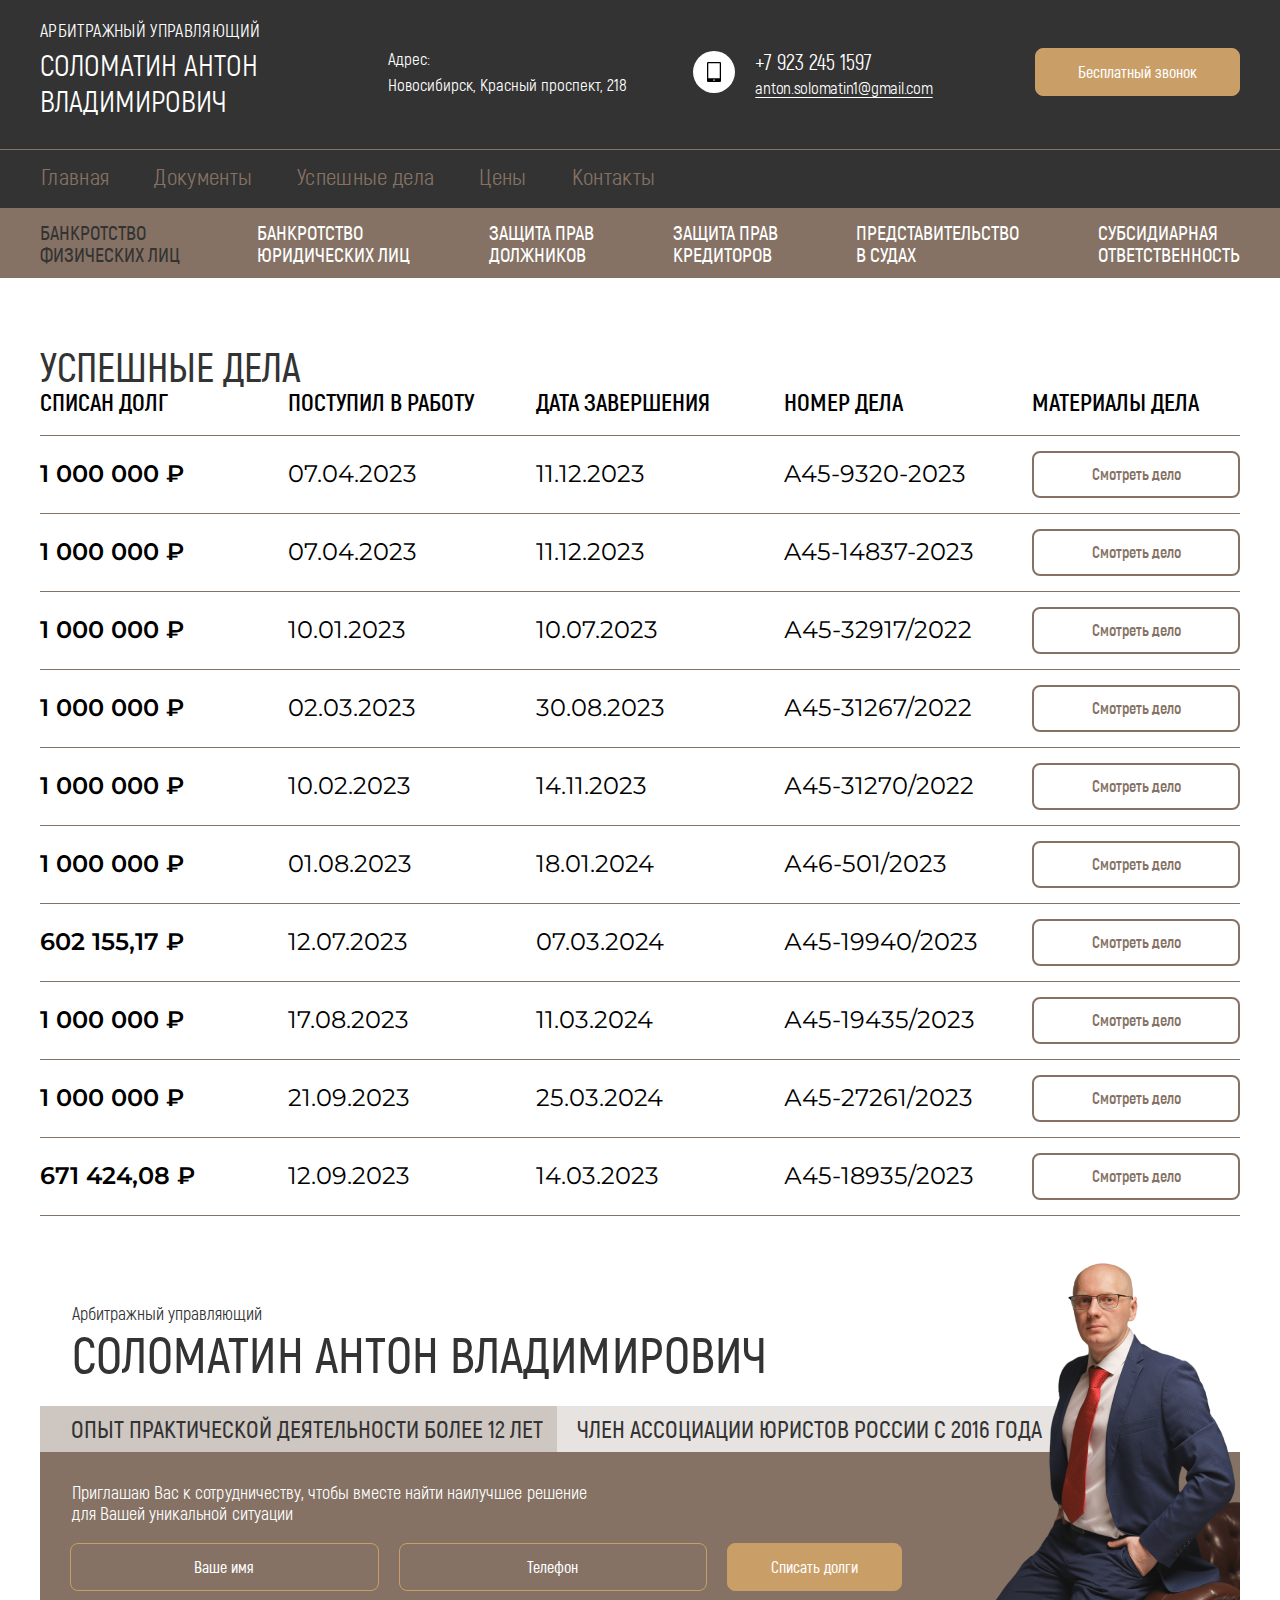
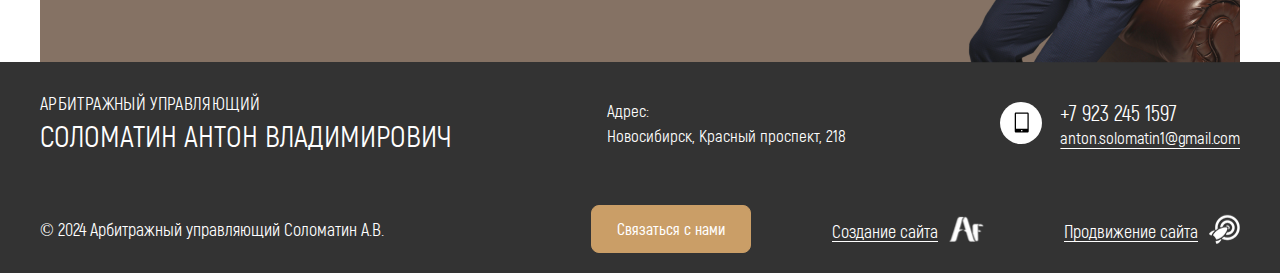
==== work.html @ 9b2088cf "Add files via upload" ====
<!DOCTYPE html>
<html lang="en">

<head>
    <meta charset="UTF-8">
    <meta name="viewport" content="width=device-width, initial-scale=1.0">
    <title>Document</title>
    <link rel="stylesheet" href="local/templates/mains/assets/css/style.min.css">
    <link rel="stylesheet" href="local/templates/mains/assets/css/media.min.css">
    <script src="local/templates/mains/assets/js/libs.min.js" defer></script>
    <script src="local/templates/mains/assets/js/index.js" type="module"></script>
</head>

<body>

    <!-- wrapper -->
    <div class="wrapper">
        <header class="header">
                <div class="header__row header__row_top">
                    <div class="header__inner container">
                        <div class="header__box">
                            <p class="header__box-slogan text">Арбитражный управляющий</p>
                            <p class="header__box-name">
                                Соломатин Антон<br>
                                Владимирович
                            </p>
                        </div>
                        <address class="header__address">
                            Адрес:<br>
                            Новосибирск, Красный проспект, 218
                        </address>
                        <div class="header__socials">
                            <a class="header__socials-phone-circle" href="tel:+79232451597">
                                <svg width="15" height="21" viewBox="0 0 15 21" fill="none" xmlns="http://www.w3.org/2000/svg">
                                    <path d="M12.747 20.05H1.29302C0.59002 20.05 0.0200195 19.49 0.0200195 18.8V1.3C0.0200195 0.610003 0.59002 0.0500031 1.29302 0.0500031H12.747C13.45 0.0500031 14.02 0.610003 14.02 1.3V18.8C14.02 19.49 13.45 20.05 12.747 20.05ZM6.38402 18.8H7.65602V17.55H6.38402V18.8ZM12.747 1.3H1.29302V16.3H12.747V1.3Z" fill="black"/>
                                </svg>
                            </a>
                            <div class="header__socials-box">
                                <a class="header__socials-phone" href="tel:+79232451597">+7 923 245 1597</a>
                                <a class="header__socials-email" href="mailto:anton.solomatin1@gmail.com">anton.solomatin1@gmail.com</a>
                            </div>
                        </div>
                        <button class="header__btn btn btn_gold open-modal" type="button">
                            Бесплатный звонок
                        </button>
                    </div>
                    <button class="burger" type="button" aria-label="Открыть модальное окно">
                        <span></span>
                        <span></span>
                        <span></span>
                    </button>
                </div>
                <div class="header__row header__row_center">
                    <div class="header__inner container">
                        <nav class="nav header__nav">
                            <ul class="nav__list">
                                <li class="nav__item">
                                    <a class="nav__item-link" href="#!">Главная</a>
                                </li>
                                <li class="nav__item">
                                    <a class="nav__item-link" href="#!">Документы</a>
                                </li>
                                <li class="nav__item">
                                    <a class="nav__item-link" href="#!">Успешные дела</a>
                                </li>
                                <li class="nav__item">
                                    <a class="nav__item-link" href="#!">Цены</a>
                                </li>
                                <li class="nav__item">
                                    <a class="nav__item-link" href="#!">Контакты</a>
                                </li>
                            </ul>
                        </nav>
                    </div>
                </div>
                <div class="header__row header__row_bottom">
                    <div class="header__inner container">
                        <div class="header__dropdown">
                            <p class="header__dropdown-title">
                                Банкротство<br>
                                физических лиц
                            </p>
                            <ul class="header__dropdown-list">
                                <li class="header__dropdown-item">
                                    <a class="header__dropdown-item-link" href="#!">
                                        Банкротство<br>
                                        юридических лиц
                                    </a>
                                </li>
                                <li class="header__dropdown-item">
                                    <a class="header__dropdown-item-link" href="#!">
                                        Защита прав<br>
                                        должников
                                    </a>
                                </li>
                                <li class="header__dropdown-item">
                                    <a class="header__dropdown-item-link" href="#!">
                                        Защита прав<br>
                                        кредиторов
                                    </a>
                                </li>
                                <li class="header__dropdown-item">
                                    <a class="header__dropdown-item-link" href="#!">
                                        Представительство<br>
                                        в судах
                                    </a>
                                </li>
                                <li class="header__dropdown-item">
                                    <a class="header__dropdown-item-link" href="#!">
                                        Субсидиарная<br>
                                        ответственность
                                    </a>
                                </li>
                            </ul>
                        </div>
                    </div>
                </div>
        </header>
<style>
    .header{
        margin-bottom: 70px;
    }
</style>
<main class="main">
    <section class="work container">
        <h2 class="work__title title">Успешные дела</h2>
        <div class="work-table">
            <div class="table__top">
                <div class="table__top-col">Списан долг</div>
                <div class="table__top-col">поступил в работу</div>
                <div class="table__top-col">Дата завершения</div>
                <div class="table__top-col">номер дела</div>
                <div class="table__top-col">Материалы дела</div>
            </div>
            <div class="table__body">
                <div class="table__body-row">
                    <div class="table__body-col">
                        <strong>1 000 000 ₽</strong>
                    </div>
                    <div class="table__body-col">07.04.2023</div>
                    <div class="table__body-col">11.12.2023</div>
                    <div class="table__body-col">A45-9320-2023</div>
                    <div class="table__body-col">
                        <a class="table__body-link" href="#!">
                            Смотреть дело
                        </a>
                    </div>
                </div>
                <div class="table__body-row">
                    <div class="table__body-col">
                        <strong>1 000 000 ₽</strong>
                    </div>
                    <div class="table__body-col">07.04.2023</div>
                    <div class="table__body-col">11.12.2023</div>
                    <div class="table__body-col">A45-14837-2023</div>
                    <div class="table__body-col">
                        <a class="table__body-link" href="#!">
                            Смотреть дело
                        </a>
                    </div>
                </div>
                <div class="table__body-row">
                    <div class="table__body-col">
                        <strong>1 000 000 ₽</strong>
                    </div>
                    <div class="table__body-col">10.01.2023</div>
                    <div class="table__body-col">10.07.2023</div>
                    <div class="table__body-col">А45-32917/2022</div>
                    <div class="table__body-col">
                        <a class="table__body-link" href="#!">
                            Смотреть дело
                        </a>
                    </div>
                </div>
                <div class="table__body-row">
                    <div class="table__body-col">
                        <strong>1 000 000 ₽</strong>
                    </div>
                    <div class="table__body-col">02.03.2023</div>
                    <div class="table__body-col">30.08.2023</div>
                    <div class="table__body-col">А45-31267/2022</div>
                    <div class="table__body-col">
                        <a class="table__body-link" href="#!">
                            Смотреть дело
                        </a>
                    </div>
                </div>
                <div class="table__body-row">
                    <div class="table__body-col">
                        <strong>1 000 000 ₽</strong>
                    </div>
                    <div class="table__body-col">10.02.2023</div>
                    <div class="table__body-col">14.11.2023</div>
                    <div class="table__body-col">А45-31270/2022</div>
                    <div class="table__body-col">
                        <a class="table__body-link" href="#!">
                            Смотреть дело
                        </a>
                    </div>
                </div>
                <div class="table__body-row">
                    <div class="table__body-col">
                        <strong>1 000 000 ₽</strong>
                    </div>
                    <div class="table__body-col">01.08.2023</div>
                    <div class="table__body-col">18.01.2024</div>
                    <div class="table__body-col">А46-501/2023</div>
                    <div class="table__body-col">
                        <a class="table__body-link" href="#!">
                            Смотреть дело
                        </a>
                    </div>
                </div>
                <div class="table__body-row">
                    <div class="table__body-col">
                        <strong>602 155,17 ₽</strong>
                    </div>
                    <div class="table__body-col">12.07.2023</div>
                    <div class="table__body-col">07.03.2024</div>
                    <div class="table__body-col">А45-19940/2023</div>
                    <div class="table__body-col">
                        <a class="table__body-link" href="#!">
                            Смотреть дело
                        </a>
                    </div>
                </div>
                <div class="table__body-row">
                    <div class="table__body-col">
                        <strong>1 000 000 ₽</strong>
                    </div>
                    <div class="table__body-col">17.08.2023</div>
                    <div class="table__body-col">11.03.2024</div>
                    <div class="table__body-col">А45-19435/2023</div>
                    <div class="table__body-col">
                        <a class="table__body-link" href="#!">
                            Смотреть дело
                        </a>
                    </div>
                </div>
                <div class="table__body-row">
                    <div class="table__body-col">
                        <strong>1 000 000 ₽</strong>
                    </div>
                    <div class="table__body-col">21.09.2023</div>
                    <div class="table__body-col">25.03.2024</div>
                    <div class="table__body-col">А45-27261/2023</div>
                    <div class="table__body-col">
                        <a class="table__body-link" href="#!">
                            Смотреть дело
                        </a>
                    </div>
                </div>
                <div class="table__body-row">
                    <div class="table__body-col">
                        <strong>671 424,08 ₽</strong>
                    </div>
                    <div class="table__body-col">12.09.2023</div>
                    <div class="table__body-col">14.03.2023</div>
                    <div class="table__body-col">А45-18935/2023</div>
                    <div class="table__body-col">
                        <a class="table__body-link" href="#!">
                            Смотреть дело
                        </a>
                    </div>
                </div>
            </div>
        </div>
    </section>
</main>

<footer class="footer">
    <div class="footer__top container">
        <div class="footer__top-box">
            <p class="footer__top-slogan">Арбитражный управляющий</p>
            <h2 class="footer__top-title">Соломатин Антон Владимирович</h2>
        </div>
        <div class="footer__info">
            <div class="footer__info-item">
                Опыт практической деятельности более 12 лет
            </div>
            <div class="footer__info-item">
                Член Ассоциации юристов России с 2016 года
            </div>
        </div>
        <div class="footer__body">
            <p class="footer__body-text">
                Приглашаю Вас к сотрудничеству, чтобы вместе найти наилучшее решение для Вашей уникальной ситуации
            </p>
            <form action="#!" class="footer__form">
                <label class="footer__form-label">
                    <input type="text" class="footer__form-input" placeholder="Ваше имя"> 
                </label>
                <label class="footer__form-label">
                    <input type="text" class="footer__form-input phone-mask" placeholder="Телефон">
                </label>
                <button class="footer__form-btn btn btn_gold" type="submit">
                    Списать долги
                </button>
            </form>
        </div>
        <picture class="footer__decor" data-da=".footer__body, 568, first">
            <source srcset="local/templates/mains/assets/images/man-footer-min.png" media="(max-width: 460px)">
            <img src="local/templates/mains/assets/images/man-footer.png" alt="">
        </picture>
    </div>
    <div class="footer__inner">
        <div class="container">
            <div class="footer__row footer__row_top">
                <div class="footer__inner-box">
                    <p class="footer__inner-slogan">Арбитражный управляющий</p>
                    <h3 class="footer__inner-name">Соломатин Антон Владимирович</h3>
                </div>
                <address class="footer__address">
                    Адрес:<br>
                    Новосибирск, Красный проспект, 218
                </address>
                <div class="footer__socials">
                    <a href="tel:+79232451597" class="footer__socials-phone-circle">
                        <svg width="15" height="21" viewBox="0 0 15 21" fill="none" xmlns="http://www.w3.org/2000/svg">
                            <path d="M13.457 20.52H2.00298C1.29998 20.52 0.72998 19.96 0.72998 19.27V1.77002C0.72998 1.08002 1.29998 0.52002 2.00298 0.52002H13.457C14.16 0.52002 14.73 1.08002 14.73 1.77002V19.27C14.73 19.96 14.16 20.52 13.457 20.52ZM7.09398 19.27H8.36598V18.02H7.09398V19.27ZM13.457 1.77002H2.00298V16.77H13.457V1.77002Z" fill="black"/>
                        </svg>
                    </a>
                    <div class="footer__socials-box">
                        <a href="tel:+79232451597" class="footer__socials-phone">+7 923 245 1597</a>
                        <a href="mailto:anton.solomatin1@gmail.com" class="footer__socials-email">anton.solomatin1@gmail.com</a>
                    </div>
                </div>
            </div>
            <div class="footer__row footer__row_bottom">
                <p class="footer__copyright">© 2024 Арбитражный управляющий Соломатин А.В.</p>
                <button class="footer__contact btn btn_gold open-modal" type="button">Связаться с нами</button>
                <div class="footer__links">
                    <a href="#!" class="footer__create-link">
                        <span>Создание сайта</span>
                        <img src="local/templates/mains/assets/images/create-link.png" alt="Создание сайта">
                    </a>
                    <a href="#!" class="footer__promotion-link">
                        <span>Продвижение сайта</span>
                        <img src="local/templates/mains/assets/images/logo-ah.png" alt="Создание сайта">
                    </a>
                </div>
            </div>
        </div>
    </div>
</footer>
</div>

<div class="modal-feadback">
    <div class="modal-feadback__inner">
        <div class="modal-feadback__top">
            <h2 class="modal-feadback__title">
                Начните списание долгов уже сегодня
            </h2>
            <button class="modal-feadback__close-btn" type="button" aria-label="Закрть модальное окно">
                <svg width="25" height="25" viewBox="0 0 25 25" fill="none" xmlns="http://www.w3.org/2000/svg">
                    <path d="M1 1L23.5 23.5M23.5 1L1 23.5" stroke="#857264" stroke-width="2"/>
                </svg>
            </button>
        </div>
        <p class="modal-feadback__description">
            Расскажем как вам в эффективно списать долги. Мы не будем названивать и продвать услуги.
        </p>
        <div class="modal-feadback__body">
            <form action="#!" class="modal-feadback__form">
                <label for="" class="modal-feadback__label">
                    <input type="text" class="modal-feadback__input" placeholder="Сумма ваших долгов">
                </label>
                <label for="" class="modal-feadback__label">
                    <input type="text" class="modal-feadback__input" placeholder="Ваше имя">
                </label>
                <label for="" class="modal-feadback__label">
                    <input type="text" class="modal-feadback__input phone-mask" placeholder="Укажите ваш номер телефона">
                </label>
                <button class="modal-feadback__btn btn btn_red" type="submit">Получить консультацию</button>
                <div class="modal-feadback__form-description">
                    <sup>*</sup> 
                    <p>
                        Нажимая на кнопку, вы даете согласие на обработку персональных данных
                    </p>
                </div>
            </form>
            <div class="modal-feadback__decor">
                <img src="local/templates/mains/assets/images/man-min.png" alt="">
            </div>
        </div>
    </div>
</div>

<script src="js/main.min.js"></script>
</body>

</html>
---- local/templates/mains/assets/css/style.min.css ----
@import"https://fonts.googleapis.com/css2?family=Montserrat:ital,wght@0,100..900;1,100..900&display=swap";:root{--font-family-main: "Akrobat";--font-family-second: "Montserrat", sans-serif;--color-brown: rgba(189, 28, 25, 1);--color-white: rgba(255, 255, 255, 1);--color-accent: rgba(202, 158, 103, 1);--color-dark: rgba(51, 51, 51, 1);--color-border: rgba(133, 114, 100, 1);--container-size: 1200px;--container-padding: 15px;--radius: 5px;--transition-color: color 300ms ease}@font-face{font-family:"Akrobat";src:url("../fonts/Akrobat-Black.eot");src:url("../fonts/Akrobat-Black.eot?#iefix") format("embedded-opentype"),url("../fonts/Akrobat-Black.woff2") format("woff2"),url("../fonts/Akrobat-Black.woff") format("woff"),url("../fonts/Akrobat-Black.ttf") format("truetype");font-weight:900;font-style:normal;font-display:swap}@font-face{font-family:"Akrobat";src:url("../fonts/Akrobat-SemiBold.eot");src:url("../fonts/Akrobat-SemiBold.eot?#iefix") format("embedded-opentype"),url("../fonts/Akrobat-SemiBold.woff2") format("woff2"),url("../fonts/Akrobat-SemiBold.woff") format("woff"),url("../fonts/Akrobat-SemiBold.ttf") format("truetype");font-weight:600;font-style:normal;font-display:swap}@font-face{font-family:"Akrobat";src:url("../fonts/Akrobat-Bold.eot");src:url("../fonts/Akrobat-Bold.eot?#iefix") format("embedded-opentype"),url("../fonts/Akrobat-Bold.woff2") format("woff2"),url("../fonts/Akrobat-Bold.woff") format("woff"),url("../fonts/Akrobat-Bold.ttf") format("truetype");font-weight:bold;font-style:normal;font-display:swap}@font-face{font-family:"Akrobat";src:url("../fonts/Akrobat-Light.eot");src:url("../fonts/Akrobat-Light.eot?#iefix") format("embedded-opentype"),url("../fonts/Akrobat-Light.woff2") format("woff2"),url("../fonts/Akrobat-Light.woff") format("woff"),url("../fonts/Akrobat-Light.ttf") format("truetype");font-weight:300;font-style:normal;font-display:swap}@font-face{font-family:"Akrobat";src:url("../fonts/Akrobat-Black_1.eot");src:url("../fonts/Akrobat-Black_1.eot?#iefix") format("embedded-opentype"),url("../fonts/Akrobat-Black_1.woff2") format("woff2"),url("../fonts/Akrobat-Black_1.woff") format("woff"),url("../fonts/Akrobat-Black_1.ttf") format("truetype");font-weight:900;font-style:normal;font-display:swap}@font-face{font-family:"Akrobat";src:url("../fonts/Akrobat-Regular.eot");src:url("../fonts/Akrobat-Regular.eot?#iefix") format("embedded-opentype"),url("../fonts/Akrobat-Regular.woff2") format("woff2"),url("../fonts/Akrobat-Regular.woff") format("woff"),url("../fonts/Akrobat-Regular.ttf") format("truetype");font-weight:500;font-style:normal;font-display:swap}@font-face{font-family:"Akrobat";src:url("../fonts/Akrobat-Regular_1.eot");src:url("../fonts/Akrobat-Regular_1.eot?#iefix") format("embedded-opentype"),url("../fonts/Akrobat-Regular_1.woff2") format("woff2"),url("../fonts/Akrobat-Regular_1.woff") format("woff"),url("../fonts/Akrobat-Regular_1.ttf") format("truetype");font-weight:500;font-style:normal;font-display:swap}@font-face{font-family:"Akrobat";src:url("../fonts/Akrobat-ExtraBold.eot");src:url("../fonts/Akrobat-ExtraBold.eot?#iefix") format("embedded-opentype"),url("../fonts/Akrobat-ExtraBold.woff2") format("woff2"),url("../fonts/Akrobat-ExtraBold.woff") format("woff"),url("../fonts/Akrobat-ExtraBold.ttf") format("truetype");font-weight:bold;font-style:normal;font-display:swap}@font-face{font-family:"Akrobat";src:url("../fonts/Akrobat-ExtraBold_1.eot");src:url("../fonts/Akrobat-ExtraBold_1.eot?#iefix") format("embedded-opentype"),url("../fonts/Akrobat-ExtraBold_1.woff2") format("woff2"),url("../fonts/Akrobat-ExtraBold_1.woff") format("woff"),url("../fonts/Akrobat-ExtraBold_1.ttf") format("truetype");font-weight:bold;font-style:normal;font-display:swap}@font-face{font-family:"Akrobat";src:url("../fonts/Akrobat-Black_2.eot");src:url("../fonts/Akrobat-Black_2.eot?#iefix") format("embedded-opentype"),url("../fonts/Akrobat-Black_2.woff2") format("woff2"),url("../fonts/Akrobat-Black_2.woff") format("woff"),url("../fonts/Akrobat-Black_2.ttf") format("truetype");font-weight:900;font-style:normal;font-display:swap}@font-face{font-family:"Akrobat";src:url("../fonts/Akrobat-Bold_1.eot");src:url("../fonts/Akrobat-Bold_1.eot?#iefix") format("embedded-opentype"),url("../fonts/Akrobat-Bold_1.woff2") format("woff2"),url("../fonts/Akrobat-Bold_1.woff") format("woff"),url("../fonts/Akrobat-Bold_1.ttf") format("truetype");font-weight:bold;font-style:normal;font-display:swap}@font-face{font-family:"Akrobat";src:url("../fonts/Akrobat-SemiBold_1.eot");src:url("../fonts/Akrobat-SemiBold_1.eot?#iefix") format("embedded-opentype"),url("../fonts/Akrobat-SemiBold_1.woff2") format("woff2"),url("../fonts/Akrobat-SemiBold_1.woff") format("woff"),url("../fonts/Akrobat-SemiBold_1.ttf") format("truetype");font-weight:600;font-style:normal;font-display:swap}@font-face{font-family:"Akrobat";src:url("../fonts/Akrobat-ExtraLight.eot");src:url("../fonts/Akrobat-ExtraLight.eot?#iefix") format("embedded-opentype"),url("../fonts/Akrobat-ExtraLight.woff2") format("woff2"),url("../fonts/Akrobat-ExtraLight.woff") format("woff"),url("../fonts/Akrobat-ExtraLight.ttf") format("truetype");font-weight:200;font-style:normal;font-display:swap}@font-face{font-family:"Akrobat";src:url("../fonts/Akrobat-Regular_2.eot");src:url("../fonts/Akrobat-Regular_2.eot?#iefix") format("embedded-opentype"),url("../fonts/Akrobat-Regular_2.woff2") format("woff2"),url("../fonts/Akrobat-Regular_2.woff") format("woff"),url("../fonts/Akrobat-Regular_2.ttf") format("truetype");font-weight:500;font-style:normal;font-display:swap}@font-face{font-family:"Akrobat";src:url("../fonts/Akrobat-ExtraBold_2.eot");src:url("../fonts/Akrobat-ExtraBold_2.eot?#iefix") format("embedded-opentype"),url("../fonts/Akrobat-ExtraBold_2.woff2") format("woff2"),url("../fonts/Akrobat-ExtraBold_2.woff") format("woff"),url("../fonts/Akrobat-ExtraBold_2.ttf") format("truetype");font-weight:bold;font-style:normal;font-display:swap}@font-face{font-family:"Akrobat";src:url("../fonts/Akrobat-Bold_2.eot");src:url("../fonts/Akrobat-Bold_2.eot?#iefix") format("embedded-opentype"),url("../fonts/Akrobat-Bold_2.woff2") format("woff2"),url("../fonts/Akrobat-Bold_2.woff") format("woff"),url("../fonts/Akrobat-Bold_2.ttf") format("truetype");font-weight:bold;font-style:normal;font-display:swap}@font-face{font-family:"Akrobat";src:url("../fonts/Akrobat-ExtraLight_1.eot");src:url("../fonts/Akrobat-ExtraLight_1.eot?#iefix") format("embedded-opentype"),url("../fonts/Akrobat-ExtraLight_1.woff2") format("woff2"),url("../fonts/Akrobat-ExtraLight_1.woff") format("woff"),url("../fonts/Akrobat-ExtraLight_1.ttf") format("truetype");font-weight:200;font-style:normal;font-display:swap}@font-face{font-family:"Akrobat";src:url("../fonts/Akrobat-ExtraLight_2.eot");src:url("../fonts/Akrobat-ExtraLight_2.eot?#iefix") format("embedded-opentype"),url("../fonts/Akrobat-ExtraLight_2.woff2") format("woff2"),url("../fonts/Akrobat-ExtraLight_2.woff") format("woff"),url("../fonts/Akrobat-ExtraLight_2.ttf") format("truetype");font-weight:200;font-style:normal;font-display:swap}@font-face{font-family:"Akrobat";src:url("../fonts/Akrobat-SemiBold_2.eot");src:url("../fonts/Akrobat-SemiBold_2.eot?#iefix") format("embedded-opentype"),url("../fonts/Akrobat-SemiBold_2.woff2") format("woff2"),url("../fonts/Akrobat-SemiBold_2.woff") format("woff"),url("../fonts/Akrobat-SemiBold_2.ttf") format("truetype");font-weight:600;font-style:normal;font-display:swap}@font-face{font-family:"Akrobat";src:url("../fonts/Akrobat-Light_1.eot");src:url("../fonts/Akrobat-Light_1.eot?#iefix") format("embedded-opentype"),url("../fonts/Akrobat-Light_1.woff2") format("woff2"),url("../fonts/Akrobat-Light_1.woff") format("woff"),url("../fonts/Akrobat-Light_1.ttf") format("truetype");font-weight:300;font-style:normal;font-display:swap}@font-face{font-family:"Akrobat";src:url("../fonts/Akrobat-Light_2.eot");src:url("../fonts/Akrobat-Light_2.eot?#iefix") format("embedded-opentype"),url("../fonts/Akrobat-Light_2.woff2") format("woff2"),url("../fonts/Akrobat-Light_2.woff") format("woff"),url("../fonts/Akrobat-Light_2.ttf") format("truetype");font-weight:300;font-style:normal;font-display:swap}@font-face{font-family:"Akrobat";src:url("../fonts/Akrobat-Thin.eot");src:url("../fonts/Akrobat-Thin.eot?#iefix") format("embedded-opentype"),url("../fonts/Akrobat-Thin.woff2") format("woff2"),url("../fonts/Akrobat-Thin.woff") format("woff"),url("../fonts/Akrobat-Thin.ttf") format("truetype");font-weight:100;font-style:normal;font-display:swap}@font-face{font-family:"Akrobat";src:url("../fonts/Akrobat-Thin_1.eot");src:url("../fonts/Akrobat-Thin_1.eot?#iefix") format("embedded-opentype"),url("../fonts/Akrobat-Thin_1.woff2") format("woff2"),url("../fonts/Akrobat-Thin_1.woff") format("woff"),url("../fonts/Akrobat-Thin_1.ttf") format("truetype");font-weight:100;font-style:normal;font-display:swap}@font-face{font-family:"Akrobat";src:url("../fonts/Akrobat-Thin_2.eot");src:url("../fonts/Akrobat-Thin_2.eot?#iefix") format("embedded-opentype"),url("../fonts/Akrobat-Thin_2.woff2") format("woff2"),url("../fonts/Akrobat-Thin_2.woff") format("woff"),url("../fonts/Akrobat-Thin_2.ttf") format("truetype");font-weight:100;font-style:normal;font-display:swap}html{box-sizing:border-box}*,*::after,*::before{box-sizing:inherit}ul[class],ol[class]{padding:0}body,h1,h2,h3,h4,h5,h6,p,ul,ol,li,figure,figcaption,blockquote,dl,dd{margin:0}ul[class]{list-style:none}img{max-width:100%;display:block}input,button,textarea,select{font:inherit}a{text-decoration:none}@font-face{font-family:swiper-icons;src:url("data:application/font-woff;charset=utf-8;base64, [base64]//wADZ2x5ZgAAAywAAADMAAAD2MHtryVoZWFkAAABbAAAADAAAAA2E2+eoWhoZWEAAAGcAAAAHwAAACQC9gDzaG10eAAAAigAAAAZAAAArgJkABFsb2NhAAAC0AAAAFoAAABaFQAUGG1heHAAAAG8AAAAHwAAACAAcABAbmFtZQAAA/gAAAE5AAACXvFdBwlwb3N0AAAFNAAAAGIAAACE5s74hXjaY2BkYGAAYpf5Hu/j+W2+MnAzMYDAzaX6QjD6/4//Bxj5GA8AuRwMYGkAPywL13jaY2BkYGA88P8Agx4j+/8fQDYfA1AEBWgDAIB2BOoAeNpjYGRgYNBh4GdgYgABEMnIABJzYNADCQAACWgAsQB42mNgYfzCOIGBlYGB0YcxjYGBwR1Kf2WQZGhhYGBiYGVmgAFGBiQQkOaawtDAoMBQxXjg/wEGPcYDDA4wNUA2CCgwsAAAO4EL6gAAeNpj2M0gyAACqxgGNWBkZ2D4/wMA+xkDdgAAAHjaY2BgYGaAYBkGRgYQiAHyGMF8FgYHIM3DwMHABGQrMOgyWDLEM1T9/w8UBfEMgLzE////P/5//f/V/xv+r4eaAAeMbAxwIUYmIMHEgKYAYjUcsDAwsLKxc3BycfPw8jEQA/[base64]/uznmfPFBNODM2K7MTQ45YEAZqGP81AmGGcF3iPqOop0r1SPTaTbVkfUe4HXj97wYE+yNwWYxwWu4v1ugWHgo3S1XdZEVqWM7ET0cfnLGxWfkgR42o2PvWrDMBSFj/IHLaF0zKjRgdiVMwScNRAoWUoH78Y2icB/yIY09An6AH2Bdu/UB+yxopYshQiEvnvu0dURgDt8QeC8PDw7Fpji3fEA4z/PEJ6YOB5hKh4dj3EvXhxPqH/SKUY3rJ7srZ4FZnh1PMAtPhwP6fl2PMJMPDgeQ4rY8YT6Gzao0eAEA409DuggmTnFnOcSCiEiLMgxCiTI6Cq5DZUd3Qmp10vO0LaLTd2cjN4fOumlc7lUYbSQcZFkutRG7g6JKZKy0RmdLY680CDnEJ+UMkpFFe1RN7nxdVpXrC4aTtnaurOnYercZg2YVmLN/d/gczfEimrE/fs/bOuq29Zmn8tloORaXgZgGa78yO9/cnXm2BpaGvq25Dv9S4E9+5SIc9PqupJKhYFSSl47+Qcr1mYNAAAAeNptw0cKwkAAAMDZJA8Q7OUJvkLsPfZ6zFVERPy8qHh2YER+3i/BP83vIBLLySsoKimrqKqpa2hp6+jq6RsYGhmbmJqZSy0sraxtbO3sHRydnEMU4uR6yx7JJXveP7WrDycAAAAAAAH//wACeNpjYGRgYOABYhkgZgJCZgZNBkYGLQZtIJsFLMYAAAw3ALgAeNolizEKgDAQBCchRbC2sFER0YD6qVQiBCv/H9ezGI6Z5XBAw8CBK/m5iQQVauVbXLnOrMZv2oLdKFa8Pjuru2hJzGabmOSLzNMzvutpB3N42mNgZGBg4GKQYzBhYMxJLMlj4GBgAYow/P/PAJJhLM6sSoWKfWCAAwDAjgbRAAB42mNgYGBkAIIbCZo5IPrmUn0hGA0AO8EFTQAA");font-weight:400;font-style:normal}:root{--swiper-theme-color:#007aff}:host{position:relative;display:block;margin-left:auto;margin-right:auto;z-index:1}.swiper{margin-left:auto;margin-right:auto;position:relative;overflow:hidden;list-style:none;padding:0;z-index:1;display:block}.swiper-vertical>.swiper-wrapper{-webkit-box-orient:vertical;-webkit-box-direction:normal;-webkit-flex-direction:column;-ms-flex-direction:column;flex-direction:column}.swiper-wrapper{position:relative;width:100%;height:100%;z-index:1;display:-webkit-box;display:-webkit-flex;display:-ms-flexbox;display:flex;-webkit-transition-property:-webkit-transform;transition-property:-webkit-transform;transition-property:transform;transition-property:transform, -webkit-transform;-webkit-transition-timing-function:var(--swiper-wrapper-transition-timing-function, initial);transition-timing-function:var(--swiper-wrapper-transition-timing-function, initial);box-sizing:content-box}.swiper-android .swiper-slide,.swiper-ios .swiper-slide,.swiper-wrapper{-webkit-transform:translate3d(0px, 0, 0);transform:translate3d(0px, 0, 0)}.swiper-horizontal{-ms-touch-action:pan-y;touch-action:pan-y}.swiper-vertical{-ms-touch-action:pan-x;touch-action:pan-x}.swiper-slide{-webkit-flex-shrink:0;-ms-flex-negative:0;flex-shrink:0;width:100%;height:100%;position:relative;-webkit-transition-property:-webkit-transform;transition-property:-webkit-transform;transition-property:transform;transition-property:transform, -webkit-transform;display:block}.swiper-slide-invisible-blank{visibility:hidden}.swiper-autoheight,.swiper-autoheight .swiper-slide{height:auto}.swiper-autoheight .swiper-wrapper{-webkit-box-align:start;-webkit-align-items:flex-start;-ms-flex-align:start;align-items:flex-start;-webkit-transition-property:height,-webkit-transform;transition-property:height,-webkit-transform;transition-property:transform,height;transition-property:transform,height,-webkit-transform}.swiper-backface-hidden .swiper-slide{-webkit-transform:translateZ(0);transform:translateZ(0);-webkit-backface-visibility:hidden;backface-visibility:hidden}.swiper-3d.swiper-css-mode .swiper-wrapper{-webkit-perspective:1200px;perspective:1200px}.swiper-3d .swiper-wrapper{-webkit-transform-style:preserve-3d;transform-style:preserve-3d}.swiper-3d{-webkit-perspective:1200px;perspective:1200px}.swiper-3d .swiper-cube-shadow,.swiper-3d .swiper-slide{-webkit-transform-style:preserve-3d;transform-style:preserve-3d}.swiper-css-mode>.swiper-wrapper{overflow:auto;scrollbar-width:none;-ms-overflow-style:none}.swiper-css-mode>.swiper-wrapper::-webkit-scrollbar{display:none}.swiper-css-mode>.swiper-wrapper>.swiper-slide{scroll-snap-align:start start}.swiper-css-mode.swiper-horizontal>.swiper-wrapper{-webkit-scroll-snap-type:x mandatory;-ms-scroll-snap-type:x mandatory;scroll-snap-type:x mandatory}.swiper-css-mode.swiper-vertical>.swiper-wrapper{-webkit-scroll-snap-type:y mandatory;-ms-scroll-snap-type:y mandatory;scroll-snap-type:y mandatory}.swiper-css-mode.swiper-free-mode>.swiper-wrapper{-webkit-scroll-snap-type:none;-ms-scroll-snap-type:none;scroll-snap-type:none}.swiper-css-mode.swiper-free-mode>.swiper-wrapper>.swiper-slide{scroll-snap-align:none}.swiper-css-mode.swiper-centered>.swiper-wrapper::before{content:"";-webkit-flex-shrink:0;-ms-flex-negative:0;flex-shrink:0;-webkit-box-ordinal-group:10000;-webkit-order:9999;-ms-flex-order:9999;order:9999}.swiper-css-mode.swiper-centered>.swiper-wrapper>.swiper-slide{scroll-snap-align:center center;scroll-snap-stop:always}.swiper-css-mode.swiper-centered.swiper-horizontal>.swiper-wrapper>.swiper-slide:first-child{-webkit-margin-start:var(--swiper-centered-offset-before);margin-inline-start:var(--swiper-centered-offset-before)}.swiper-css-mode.swiper-centered.swiper-horizontal>.swiper-wrapper::before{height:100%;min-height:1px;width:var(--swiper-centered-offset-after)}.swiper-css-mode.swiper-centered.swiper-vertical>.swiper-wrapper>.swiper-slide:first-child{-webkit-margin-before:var(--swiper-centered-offset-before);margin-block-start:var(--swiper-centered-offset-before)}.swiper-css-mode.swiper-centered.swiper-vertical>.swiper-wrapper::before{width:100%;min-width:1px;height:var(--swiper-centered-offset-after)}.swiper-3d .swiper-slide-shadow,.swiper-3d .swiper-slide-shadow-bottom,.swiper-3d .swiper-slide-shadow-left,.swiper-3d .swiper-slide-shadow-right,.swiper-3d .swiper-slide-shadow-top{position:absolute;left:0;top:0;width:100%;height:100%;pointer-events:none;z-index:10}.swiper-3d .swiper-slide-shadow{background:rgba(0, 0, 0, 0.15)}.swiper-3d .swiper-slide-shadow-left{background-image:-webkit-linear-gradient(right, rgba(0, 0, 0, 0.5), rgba(0, 0, 0, 0));background-image:linear-gradient(to left, rgba(0, 0, 0, 0.5), rgba(0, 0, 0, 0))}.swiper-3d .swiper-slide-shadow-right{background-image:-webkit-linear-gradient(left, rgba(0, 0, 0, 0.5), rgba(0, 0, 0, 0));background-image:linear-gradient(to right, rgba(0, 0, 0, 0.5), rgba(0, 0, 0, 0))}.swiper-3d .swiper-slide-shadow-top{background-image:-webkit-linear-gradient(bottom, rgba(0, 0, 0, 0.5), rgba(0, 0, 0, 0));background-image:linear-gradient(to top, rgba(0, 0, 0, 0.5), rgba(0, 0, 0, 0))}.swiper-3d .swiper-slide-shadow-bottom{background-image:-webkit-linear-gradient(top, rgba(0, 0, 0, 0.5), rgba(0, 0, 0, 0));background-image:linear-gradient(to bottom, rgba(0, 0, 0, 0.5), rgba(0, 0, 0, 0))}.swiper-lazy-preloader{width:42px;height:42px;position:absolute;left:50%;top:50%;margin-left:-21px;margin-top:-21px;z-index:10;-webkit-transform-origin:50%;-ms-transform-origin:50%;transform-origin:50%;box-sizing:border-box;border:4px solid var(--swiper-preloader-color, var(--swiper-theme-color));border-radius:50%;border-top-color:transparent}.swiper-watch-progress .swiper-slide-visible .swiper-lazy-preloader,.swiper:not(.swiper-watch-progress) .swiper-lazy-preloader{-webkit-animation:swiper-preloader-spin 1s infinite linear;animation:swiper-preloader-spin 1s infinite linear}.swiper-lazy-preloader-white{--swiper-preloader-color:#fff}.swiper-lazy-preloader-black{--swiper-preloader-color:#000}@-webkit-keyframes swiper-preloader-spin{0%{-webkit-transform:rotate(0deg);transform:rotate(0deg)}100%{-webkit-transform:rotate(360deg);transform:rotate(360deg)}}@keyframes swiper-preloader-spin{0%{-webkit-transform:rotate(0deg);transform:rotate(0deg)}100%{-webkit-transform:rotate(360deg);transform:rotate(360deg)}}.swiper-virtual .swiper-slide{-webkit-backface-visibility:hidden;-webkit-transform:translateZ(0);transform:translateZ(0)}.swiper-virtual.swiper-css-mode .swiper-wrapper::after{content:"";position:absolute;left:0;top:0;pointer-events:none}.swiper-virtual.swiper-css-mode.swiper-horizontal .swiper-wrapper::after{height:1px;width:var(--swiper-virtual-size)}.swiper-virtual.swiper-css-mode.swiper-vertical .swiper-wrapper::after{width:1px;height:var(--swiper-virtual-size)}:root{--swiper-navigation-size:44px}.swiper-button-next,.swiper-button-prev{position:absolute;top:var(--swiper-navigation-top-offset, 50%);width:calc(var(--swiper-navigation-size)/44*27);height:var(--swiper-navigation-size);margin-top:calc(0px - var(--swiper-navigation-size)/2);z-index:10;cursor:pointer;display:-webkit-box;display:-webkit-flex;display:-ms-flexbox;display:flex;-webkit-box-align:center;-webkit-align-items:center;-ms-flex-align:center;align-items:center;-webkit-box-pack:center;-webkit-justify-content:center;-ms-flex-pack:center;justify-content:center;color:var(--swiper-navigation-color, var(--swiper-theme-color))}.swiper-button-next.swiper-button-disabled,.swiper-button-prev.swiper-button-disabled{opacity:.35;cursor:auto;pointer-events:none}.swiper-button-next.swiper-button-hidden,.swiper-button-prev.swiper-button-hidden{opacity:0;cursor:auto;pointer-events:none}.swiper-navigation-disabled .swiper-button-next,.swiper-navigation-disabled .swiper-button-prev{display:none !important}.swiper-button-next svg,.swiper-button-prev svg{width:100%;height:100%;object-fit:contain;-webkit-transform-origin:center;-ms-transform-origin:center;transform-origin:center}.swiper-rtl .swiper-button-next svg,.swiper-rtl .swiper-button-prev svg{-webkit-transform:rotate(180deg);-ms-transform:rotate(180deg);transform:rotate(180deg)}.swiper-button-prev,.swiper-rtl .swiper-button-next{left:var(--swiper-navigation-sides-offset, 10px);right:auto}.swiper-button-next,.swiper-rtl .swiper-button-prev{right:var(--swiper-navigation-sides-offset, 10px);left:auto}.swiper-button-lock{display:none}.swiper-button-next:after,.swiper-button-prev:after{font-family:swiper-icons;font-size:var(--swiper-navigation-size);text-transform:none !important;letter-spacing:0;font-variant:initial;line-height:1}.swiper-button-prev:after,.swiper-rtl .swiper-button-next:after{content:"prev"}.swiper-button-next,.swiper-rtl .swiper-button-prev{right:var(--swiper-navigation-sides-offset, 10px);left:auto}.swiper-button-next:after,.swiper-rtl .swiper-button-prev:after{content:"next"}.swiper-pagination{position:absolute;text-align:center;-webkit-transition:.3s opacity;transition:.3s opacity;-webkit-transform:translate3d(0, 0, 0);transform:translate3d(0, 0, 0);z-index:10}.swiper-pagination.swiper-pagination-hidden{opacity:0}.swiper-pagination-disabled>.swiper-pagination,.swiper-pagination.swiper-pagination-disabled{display:none !important}.swiper-horizontal>.swiper-pagination-bullets,.swiper-pagination-bullets.swiper-pagination-horizontal,.swiper-pagination-custom,.swiper-pagination-fraction{bottom:var(--swiper-pagination-bottom, 8px);top:var(--swiper-pagination-top, auto);left:0;width:100%}.swiper-pagination-bullets-dynamic{overflow:hidden;font-size:0}.swiper-pagination-bullets-dynamic .swiper-pagination-bullet{-webkit-transform:scale(0.33);-ms-transform:scale(0.33);transform:scale(0.33);position:relative}.swiper-pagination-bullets-dynamic .swiper-pagination-bullet-active{-webkit-transform:scale(1);-ms-transform:scale(1);transform:scale(1)}.swiper-pagination-bullets-dynamic .swiper-pagination-bullet-active-main{-webkit-transform:scale(1);-ms-transform:scale(1);transform:scale(1)}.swiper-pagination-bullets-dynamic .swiper-pagination-bullet-active-prev{-webkit-transform:scale(0.66);-ms-transform:scale(0.66);transform:scale(0.66)}.swiper-pagination-bullets-dynamic .swiper-pagination-bullet-active-prev-prev{-webkit-transform:scale(0.33);-ms-transform:scale(0.33);transform:scale(0.33)}.swiper-pagination-bullets-dynamic .swiper-pagination-bullet-active-next{-webkit-transform:scale(0.66);-ms-transform:scale(0.66);transform:scale(0.66)}.swiper-pagination-bullets-dynamic .swiper-pagination-bullet-active-next-next{-webkit-transform:scale(0.33);-ms-transform:scale(0.33);transform:scale(0.33)}.swiper-pagination-bullet{width:var(--swiper-pagination-bullet-width, var(--swiper-pagination-bullet-size, 8px));height:var(--swiper-pagination-bullet-height, var(--swiper-pagination-bullet-size, 8px));display:inline-block;border-radius:var(--swiper-pagination-bullet-border-radius, 50%);background:var(--swiper-pagination-bullet-inactive-color, #000);opacity:var(--swiper-pagination-bullet-inactive-opacity, 0.2)}button.swiper-pagination-bullet{border:none;margin:0;padding:0;box-shadow:none;-webkit-appearance:none;-moz-appearance:none;appearance:none}.swiper-pagination-clickable .swiper-pagination-bullet{cursor:pointer}.swiper-pagination-bullet:only-child{display:none !important}.swiper-pagination-bullet-active{opacity:var(--swiper-pagination-bullet-opacity, 1);background:var(--swiper-pagination-color, var(--swiper-theme-color))}.swiper-pagination-vertical.swiper-pagination-bullets,.swiper-vertical>.swiper-pagination-bullets{right:var(--swiper-pagination-right, 8px);left:var(--swiper-pagination-left, auto);top:50%;-webkit-transform:translate3d(0px, -50%, 0);transform:translate3d(0px, -50%, 0)}.swiper-pagination-vertical.swiper-pagination-bullets .swiper-pagination-bullet,.swiper-vertical>.swiper-pagination-bullets .swiper-pagination-bullet{margin:var(--swiper-pagination-bullet-vertical-gap, 6px) 0;display:block}.swiper-pagination-vertical.swiper-pagination-bullets.swiper-pagination-bullets-dynamic,.swiper-vertical>.swiper-pagination-bullets.swiper-pagination-bullets-dynamic{top:50%;-webkit-transform:translateY(-50%);-ms-transform:translateY(-50%);transform:translateY(-50%);width:8px}.swiper-pagination-vertical.swiper-pagination-bullets.swiper-pagination-bullets-dynamic .swiper-pagination-bullet,.swiper-vertical>.swiper-pagination-bullets.swiper-pagination-bullets-dynamic .swiper-pagination-bullet{display:inline-block;-webkit-transition:.2s transform,.2s top;transition:.2s transform,.2s top}.swiper-horizontal>.swiper-pagination-bullets .swiper-pagination-bullet,.swiper-pagination-horizontal.swiper-pagination-bullets .swiper-pagination-bullet{margin:0 var(--swiper-pagination-bullet-horizontal-gap, 4px)}.swiper-horizontal>.swiper-pagination-bullets.swiper-pagination-bullets-dynamic,.swiper-pagination-horizontal.swiper-pagination-bullets.swiper-pagination-bullets-dynamic{left:50%;-webkit-transform:translateX(-50%);-ms-transform:translateX(-50%);transform:translateX(-50%);white-space:nowrap}.swiper-horizontal>.swiper-pagination-bullets.swiper-pagination-bullets-dynamic .swiper-pagination-bullet,.swiper-pagination-horizontal.swiper-pagination-bullets.swiper-pagination-bullets-dynamic .swiper-pagination-bullet{-webkit-transition:.2s transform,.2s left;transition:.2s transform,.2s left}.swiper-horizontal.swiper-rtl>.swiper-pagination-bullets-dynamic .swiper-pagination-bullet{-webkit-transition:.2s transform,.2s right;transition:.2s transform,.2s right}.swiper-pagination-fraction{color:var(--swiper-pagination-fraction-color, inherit)}.swiper-pagination-progressbar{background:var(--swiper-pagination-progressbar-bg-color, rgba(0, 0, 0, 0.25));position:absolute}.swiper-pagination-progressbar .swiper-pagination-progressbar-fill{background:var(--swiper-pagination-color, var(--swiper-theme-color));position:absolute;left:0;top:0;width:100%;height:100%;-webkit-transform:scale(0);-ms-transform:scale(0);transform:scale(0);-webkit-transform-origin:left top;-ms-transform-origin:left top;transform-origin:left top}.swiper-rtl .swiper-pagination-progressbar .swiper-pagination-progressbar-fill{-webkit-transform-origin:right top;-ms-transform-origin:right top;transform-origin:right top}.swiper-horizontal>.swiper-pagination-progressbar,.swiper-pagination-progressbar.swiper-pagination-horizontal,.swiper-pagination-progressbar.swiper-pagination-vertical.swiper-pagination-progressbar-opposite,.swiper-vertical>.swiper-pagination-progressbar.swiper-pagination-progressbar-opposite{width:100%;height:var(--swiper-pagination-progressbar-size, 4px);left:0;top:0}.swiper-horizontal>.swiper-pagination-progressbar.swiper-pagination-progressbar-opposite,.swiper-pagination-progressbar.swiper-pagination-horizontal.swiper-pagination-progressbar-opposite,.swiper-pagination-progressbar.swiper-pagination-vertical,.swiper-vertical>.swiper-pagination-progressbar{width:var(--swiper-pagination-progressbar-size, 4px);height:100%;left:0;top:0}.swiper-pagination-lock{display:none}.swiper-scrollbar{border-radius:var(--swiper-scrollbar-border-radius, 10px);position:relative;-ms-touch-action:none;touch-action:none;background:var(--swiper-scrollbar-bg-color, rgba(0, 0, 0, 0.1))}.swiper-scrollbar-disabled>.swiper-scrollbar,.swiper-scrollbar.swiper-scrollbar-disabled{display:none !important}.swiper-horizontal>.swiper-scrollbar,.swiper-scrollbar.swiper-scrollbar-horizontal{position:absolute;left:var(--swiper-scrollbar-sides-offset, 1%);bottom:var(--swiper-scrollbar-bottom, 4px);top:var(--swiper-scrollbar-top, auto);z-index:50;height:var(--swiper-scrollbar-size, 4px);width:calc(100% - 2*var(--swiper-scrollbar-sides-offset, 1%))}.swiper-scrollbar.swiper-scrollbar-vertical,.swiper-vertical>.swiper-scrollbar{position:absolute;left:var(--swiper-scrollbar-left, auto);right:var(--swiper-scrollbar-right, 4px);top:var(--swiper-scrollbar-sides-offset, 1%);z-index:50;width:var(--swiper-scrollbar-size, 4px);height:calc(100% - 2*var(--swiper-scrollbar-sides-offset, 1%))}.swiper-scrollbar-drag{height:100%;width:100%;position:relative;background:var(--swiper-scrollbar-drag-bg-color, rgba(0, 0, 0, 0.5));border-radius:var(--swiper-scrollbar-border-radius, 10px);left:0;top:0}.swiper-scrollbar-cursor-drag{cursor:move}.swiper-scrollbar-lock{display:none}.swiper-zoom-container{width:100%;height:100%;display:-webkit-box;display:-webkit-flex;display:-ms-flexbox;display:flex;-webkit-box-pack:center;-webkit-justify-content:center;-ms-flex-pack:center;justify-content:center;-webkit-box-align:center;-webkit-align-items:center;-ms-flex-align:center;align-items:center;text-align:center}.swiper-zoom-container>canvas,.swiper-zoom-container>img,.swiper-zoom-container>svg{max-width:100%;max-height:100%;object-fit:contain}.swiper-slide-zoomed{cursor:move;-ms-touch-action:none;touch-action:none}.swiper .swiper-notification{position:absolute;left:0;top:0;pointer-events:none;opacity:0;z-index:-1000}.swiper-free-mode>.swiper-wrapper{-webkit-transition-timing-function:ease-out;transition-timing-function:ease-out;margin:0 auto}.swiper-grid>.swiper-wrapper{-webkit-flex-wrap:wrap;-ms-flex-wrap:wrap;flex-wrap:wrap}.swiper-grid-column>.swiper-wrapper{-webkit-flex-wrap:wrap;-ms-flex-wrap:wrap;flex-wrap:wrap;-webkit-box-orient:vertical;-webkit-box-direction:normal;-webkit-flex-direction:column;-ms-flex-direction:column;flex-direction:column}.swiper-fade.swiper-free-mode .swiper-slide{-webkit-transition-timing-function:ease-out;transition-timing-function:ease-out}.swiper-fade .swiper-slide{pointer-events:none;-webkit-transition-property:opacity;transition-property:opacity}.swiper-fade .swiper-slide .swiper-slide{pointer-events:none}.swiper-fade .swiper-slide-active{pointer-events:auto}.swiper-fade .swiper-slide-active .swiper-slide-active{pointer-events:auto}.swiper-cube{overflow:visible}.swiper-cube .swiper-slide{pointer-events:none;-webkit-backface-visibility:hidden;backface-visibility:hidden;z-index:1;visibility:hidden;-webkit-transform-origin:0 0;-ms-transform-origin:0 0;transform-origin:0 0;width:100%;height:100%}.swiper-cube .swiper-slide .swiper-slide{pointer-events:none}.swiper-cube.swiper-rtl .swiper-slide{-webkit-transform-origin:100% 0;-ms-transform-origin:100% 0;transform-origin:100% 0}.swiper-cube .swiper-slide-active,.swiper-cube .swiper-slide-active .swiper-slide-active{pointer-events:auto}.swiper-cube .swiper-slide-active,.swiper-cube .swiper-slide-next,.swiper-cube .swiper-slide-prev{pointer-events:auto;visibility:visible}.swiper-cube .swiper-cube-shadow{position:absolute;left:0;bottom:0px;width:100%;height:100%;opacity:.6;z-index:0}.swiper-cube .swiper-cube-shadow:before{content:"";background:#000;position:absolute;left:0;top:0;bottom:0;right:0;-webkit-filter:blur(50px);filter:blur(50px)}.swiper-cube .swiper-slide-next+.swiper-slide{pointer-events:auto;visibility:visible}.swiper-cube .swiper-slide-shadow-cube.swiper-slide-shadow-bottom,.swiper-cube .swiper-slide-shadow-cube.swiper-slide-shadow-left,.swiper-cube .swiper-slide-shadow-cube.swiper-slide-shadow-right,.swiper-cube .swiper-slide-shadow-cube.swiper-slide-shadow-top{z-index:0;-webkit-backface-visibility:hidden;backface-visibility:hidden}.swiper-flip{overflow:visible}.swiper-flip .swiper-slide{pointer-events:none;-webkit-backface-visibility:hidden;backface-visibility:hidden;z-index:1}.swiper-flip .swiper-slide .swiper-slide{pointer-events:none}.swiper-flip .swiper-slide-active,.swiper-flip .swiper-slide-active .swiper-slide-active{pointer-events:auto}.swiper-flip .swiper-slide-shadow-flip.swiper-slide-shadow-bottom,.swiper-flip .swiper-slide-shadow-flip.swiper-slide-shadow-left,.swiper-flip .swiper-slide-shadow-flip.swiper-slide-shadow-right,.swiper-flip .swiper-slide-shadow-flip.swiper-slide-shadow-top{z-index:0;-webkit-backface-visibility:hidden;backface-visibility:hidden}.swiper-creative .swiper-slide{-webkit-backface-visibility:hidden;backface-visibility:hidden;overflow:hidden;-webkit-transition-property:opacity,height,-webkit-transform;transition-property:opacity,height,-webkit-transform;transition-property:transform,opacity,height;transition-property:transform,opacity,height,-webkit-transform}.swiper-cards{overflow:visible}.swiper-cards .swiper-slide{-webkit-transform-origin:center bottom;-ms-transform-origin:center bottom;transform-origin:center bottom;-webkit-backface-visibility:hidden;backface-visibility:hidden;overflow:hidden}html,body{height:100%}body{font-family:var(--font-family-main)}.wrapper{display:-webkit-box;display:-webkit-flex;display:-ms-flexbox;display:flex;-webkit-box-orient:vertical;-webkit-box-direction:normal;-webkit-flex-direction:column;-ms-flex-direction:column;flex-direction:column;min-height:100%}.main{-webkit-box-flex:1;-webkit-flex:1 0 auto;-ms-flex:1 0 auto;flex:1 0 auto}.footer{-webkit-box-flex:0;-webkit-flex:0 0 auto;-ms-flex:0 0 auto;flex:0 0 auto}.container{max-width:calc(var(--container-size) + var(--container-padding)*2);margin:0 auto;padding:0 15px}button,a{cursor:pointer}a{color:currentColor}.text{font-weight:500;font-size:18px}button{padding:0;margin:0;outline:none;border:none;background:none}.btn{font-weight:600;font-size:16px;line-height:18px}.title{font-weight:600;font-size:40px;line-height:36px;color:var(--color-dark);text-transform:uppercase}.container_left{max-width:100vw;width:100%;padding-left:calc((100% - var(--container-size))/2)}.btn_gold{background-color:var(--color-accent);color:var(--color-white);border:1px solid var(--color-accent);border-radius:calc(var(--radius) + 3px)}.btn_red{padding-block:24px;padding-inline:69px;color:var(--color-white);background-color:var(--color-brown);border:1px solid var(--color-brown);border-radius:var(--radius)}.open-modal,.header__socials-email,.header__socials-phone,.nav__item-link,.header__dropdown-item-link,.footer__socials-phone,.footer__socials-email,.footer__create-link,.footer__promotion-link,.dropdown__item-title{-webkit-transition:color 200ms linear;transition:color 200ms linear}.footer__socials-phone-circle svg path,.header__socials-phone-circle svg path,.dropdown__item-top svg path{-webkit-transition:fill 300ms linear;transition:fill 300ms linear}.btn,.table__body-link{-webkit-transition:background-color 300ms ease,background 300ms ease,color 300ms ease;transition:background-color 300ms ease,background 300ms ease,color 300ms ease}.modal-feadback__close-btn svg path{-webkit-transition:stroke 300ms ease;transition:stroke 300ms ease}@media(hover: hover){.header__socials-email:hover,.header__socials-phone:hover,.nav__item-link:hover,.header__dropdown-item-link:hover,.footer__socials-phone:hover,.footer__socials-email:hover,.footer__create-link:hover,.footer__promotion-link:hover,.dropdown__item-title:hover{color:var(--color-accent)}.footer__socials-phone-circle:hover svg path,.header__socials-phone-circle:hover svg path,.dropdown__item-top:hover svg path{fill:var(--color-accent)}.btn_gold:hover{background-color:rgba(0,0,0,0);color:var(--color-accent)}.btn_red:hover{background-color:rgba(0,0,0,0);color:var(--color-brown)}.modal-feadback__close-btn:hover svg path{stroke:var(--color-accent)}.table__body-link:hover{background-color:var(--color-accent);color:var(--color-white);border-color:var(--color-accent)}}.header{background-color:var(--color-dark);color:var(--color-white)}.header__row_top{padding:20px 0px 12px 0px;border-bottom:1px solid var(--color-border)}.header__row_center{padding:15px 0px 20px 2px}.header__row_bottom{background-color:var(--color-border);padding:13px 0px 13px 0px}.header__inner{display:-webkit-box;display:-webkit-flex;display:-ms-flexbox;display:flex;-webkit-box-align:center;-webkit-align-items:center;-ms-flex-align:center;align-items:center}.header__box{margin-right:128px}.header__box-slogan{font-weight:400;text-transform:uppercase;line-height:21.6px;letter-spacing:.36px;padding-bottom:4px}.header__box-name{font-weight:500;font-size:30px;line-height:36px;text-transform:uppercase}.header__address{font-weight:400;font-size:17px;line-height:25.5px;font-style:normal;position:relative;top:3px;margin-right:66px}.header__socials{display:-webkit-box;display:-webkit-flex;display:-ms-flexbox;display:flex;padding-top:8px;gap:20px}.header__socials-phone-circle{width:42px;height:42px;display:-webkit-box;display:-webkit-flex;display:-ms-flexbox;display:flex;-webkit-box-orient:vertical;-webkit-box-direction:normal;-webkit-flex-direction:column;-ms-flex-direction:column;flex-direction:column;-webkit-box-align:center;-webkit-align-items:center;-ms-flex-align:center;align-items:center;-webkit-box-pack:center;-webkit-justify-content:center;-ms-flex-pack:center;justify-content:center;background-color:var(--color-white);border-radius:50px;margin-top:4px}.header__socials-box{display:-webkit-box;display:-webkit-flex;display:-ms-flexbox;display:flex;-webkit-box-orient:vertical;-webkit-box-direction:normal;-webkit-flex-direction:column;-ms-flex-direction:column;flex-direction:column}.header__socials-phone{font-weight:400;font-size:22px;line-height:28.6px}.header__socials-email{font-weight:400;font-size:17px;line-height:22.1px;letter-spacing:-0.015em;text-decoration:underline;text-underline-offset:3px}.header__btn{padding:14px 42px;position:relative;top:3px;margin-right:0;margin-left:auto}.header__dropdown{max-width:100%;width:100%;display:-webkit-box;display:-webkit-flex;display:-ms-flexbox;display:flex;gap:77px;-webkit-box-pack:justify;-webkit-justify-content:space-between;-ms-flex-pack:justify;justify-content:space-between;font-weight:600;font-size:20px;line-height:22px;color:var(--color-white);text-transform:uppercase}.header__dropdown-title{color:var(--color-dark);-webkit-flex-shrink:0;-ms-flex-negative:0;flex-shrink:0;-webkit-box-flex:1;-webkit-flex-grow:1;-ms-flex-positive:1;flex-grow:1}.header__dropdown-list{width:100%;max-width:100%;display:-webkit-box;display:-webkit-flex;display:-ms-flexbox;display:flex;-webkit-box-pack:justify;-webkit-justify-content:space-between;-ms-flex-pack:justify;justify-content:space-between;-webkit-box-flex:1;-webkit-flex-grow:1;-ms-flex-positive:1;flex-grow:1}.header__dropdown-item-link{-webkit-transition:var(--transition-color);transition:var(--transition-color)}.nav__list{display:-webkit-box;display:-webkit-flex;display:-ms-flexbox;display:flex;-webkit-box-orient:horizontal;-webkit-box-direction:normal;-webkit-flex-direction:row;-ms-flex-direction:row;flex-direction:row;-webkit-box-align:center;-webkit-align-items:center;-ms-flex-align:center;align-items:center;gap:45px}.nav__item{font-weight:500;font-size:23px;line-height:23px;color:var(--color-border);letter-spacing:.014em}.nav__item-link{-webkit-transition:var(--transition-color);transition:var(--transition-color)}.banner{background-image:url(../images/decor/banner_bg.svg);background-repeat:no-repeat;background-size:cover;position:relative;padding-bottom:1px}.banner__inner{display:-webkit-box;display:-webkit-flex;display:-ms-flexbox;display:flex;-webkit-box-pack:justify;-webkit-justify-content:space-between;-ms-flex-pack:justify;justify-content:space-between}.banner__box{padding-top:63px;padding-bottom:1px}.banner__title{font-weight:600;font-size:80px;line-height:75px;color:var(--color-white);text-transform:uppercase;letter-spacing:.009em;padding-bottom:30px}.banner__title mark{background:none;color:var(--color-accent)}.banner__list{margin-bottom:61px}.banner__item{font-weight:500;font-size:18px;line-height:18px;letter-spacing:.03em;color:var(--color-white);font-family:var(--font-family-second);padding-left:27px;position:relative}.banner__item::before{content:url(../images/decor/arrow__item.svg);position:absolute;left:0}.banner__item:not(:last-child){margin-bottom:11px}.banner__button{font-family:var(--font-family-second);line-height:18px;letter-spacing:.03em}.banner__picture{margin-top:30px}.banner__info{position:absolute;bottom:55px;right:0;z-index:1}.banner__info::before{content:url(../images/decor/banner_info_decor.svg);position:absolute;top:0;left:-35px;z-index:2}.banner__info-inner{background:var(--color-white);padding-block:20px;padding-right:calc((100vw - var(--container-size))/2 + 54px);padding-left:43px;-webkit-clip-path:polygon(100% 0, 100% 50%, 100% 100%, 0% 100%, 1% 50%, 0% 0%);clip-path:polygon(100% 0, 100% 50%, 100% 100%, 0% 100%, 1% 50%, 0% 0%)}.banner__info-slogan{font-weight:500;font-size:18px;line-height:21.6px;letter-spacing:.36px;color:var(--color-dark);text-transform:uppercase;font-family:var(--font-family-second)}.banner__info-name{font-weight:700;font-size:30px;line-height:22.6px;letter-spacing:.36px;color:var(--color-dark);text-transform:uppercase}.info{background-image:url(../images/decor/info_bg.svg);background-size:cover;background-repeat:no-repeat;padding-block:100px}.info_mb{margin-bottom:78px}.info__title{letter-spacing:.003em;padding-bottom:47px}.info__list{display:-ms-grid;display:grid;-ms-grid-columns:(1fr)[3];grid-template-columns:repeat(3, 1fr);grid-column-gap:30px;grid-row-gap:62px}.info__item{position:relative}.info__item.info__item_text .info__item-box{margin-top:81px;padding:42px 10px 30px 10px}.info__item.info__item_text .info__item-decor{padding-left:9px}.info__item.info__item_number:nth-child(5) .info__item-box,.info__item.info__item_number:nth-child(6) .info__item-box{padding:58px 10px 34px 10px}.info__item.info__item_number .info__item-box{margin-top:51px;padding:47px 10px 24px 10px}.info__item.info__item_number .info__item-decor{gap:17px;padding-left:5px;top:0}.info__item.info__item_number .info__item-decor span{font-family:"Akrobat";font-style:normal;font-weight:700;font-size:40px;line-height:14px;letter-spacing:.1em;text-transform:uppercase;color:#9d7e57;-webkit-text-stroke:2px #9d7e57;text-stroke:2px solid #9d7e57}.info__item-decor{display:-webkit-box;display:-webkit-flex;display:-ms-flexbox;display:flex;color:var(--color-accent);position:absolute;top:5px;left:50%;-webkit-transform:translateX(-50%);-ms-transform:translateX(-50%);transform:translateX(-50%)}.info__item-decor:has(:not(svg)){-webkit-box-orient:vertical;-webkit-box-direction:normal;-webkit-flex-direction:column;-ms-flex-direction:column;flex-direction:column}.info__item-decor:has(svg){-webkit-box-orient:horizontal;-webkit-box-direction:normal;-webkit-flex-direction:row;-ms-flex-direction:row;flex-direction:row;-webkit-box-align:end;-webkit-align-items:end;-ms-flex-align:end;align-items:end}.info__item-decor strong{font-family:"Akrobat";font-style:normal;font-weight:700;font-size:81px;line-height:81px;display:-webkit-box;display:-webkit-flex;display:-ms-flexbox;display:flex;letter-spacing:.1em;text-transform:uppercase;-webkit-text-stroke:4px #ca9e67;text-stroke:4px solid #ca9e67}.info__item-decor span{font-family:"Akrobat";font-style:normal;font-weight:700;font-size:30px;line-height:30px;text-transform:uppercase;color:#9d7e57;text-align:center;position:relative;top:-7px;left:-2px}.info__item-box{background-color:var(--color-dark);border-radius:var(--radius)}.info__item-text{line-height:21.94px;letter-spacing:.03em;font-family:var(--font-family-second);color:var(--color-white);text-align:center;letter-spacing:.02em}.slider-inner_mb{margin-bottom:100px}.slider{overflow-x:hidden;margin-bottom:50px}.slider__top{display:-webkit-box;display:-webkit-flex;display:-ms-flexbox;display:flex;-webkit-box-orient:horizontal;-webkit-box-direction:normal;-webkit-flex-direction:row;-ms-flex-direction:row;flex-direction:row;-webkit-box-align:center;-webkit-align-items:center;-ms-flex-align:center;align-items:center;-webkit-box-pack:justify;-webkit-justify-content:space-between;-ms-flex-pack:justify;justify-content:space-between;margin-bottom:50px}.slider__title{letter-spacing:.0035em}.slider__control{display:-webkit-box;display:-webkit-flex;display:-ms-flexbox;display:flex;-webkit-box-orient:horizontal;-webkit-box-direction:normal;-webkit-flex-direction:row;-ms-flex-direction:row;flex-direction:row;-webkit-box-align:center;-webkit-align-items:center;-ms-flex-align:center;align-items:center;gap:2px}.slider-pagination{display:-webkit-box;display:-webkit-flex;display:-ms-flexbox;display:flex;gap:3px}.slider-pagination .swiper-pagination-bullet{width:15px;height:15px;border-radius:var(--radius);background-color:#d4ceca;margin:0 !important}.slide{color:var(--color-dark)}.slide__picture{display:block;max-width:100%;width:100%;height:200px;margin-bottom:30px}.slide__picture img{max-width:100%;width:100%;height:100%;object-fit:cover;object-position:center;border-radius:var(--radius)}.slide__title{font-weight:600;font-size:30px;line-height:29.6px;letter-spacing:.36px;text-transform:uppercase;margin-bottom:16px}.slide__text{font-family:var(--font-family-second);letter-spacing:.02em}.slider-btn{display:-webkit-box;display:-webkit-flex;display:-ms-flexbox;display:flex;-webkit-box-orient:horizontal;-webkit-box-direction:normal;-webkit-flex-direction:row;-ms-flex-direction:row;flex-direction:row;-webkit-box-align:center;-webkit-align-items:center;-ms-flex-align:center;align-items:center;-webkit-box-pack:center;-webkit-justify-content:center;-ms-flex-pack:center;justify-content:center;color:var(--color-white);font-family:var(--font-family-second);border-radius:var(--radius);letter-spacing:.03em;line-height:18px;margin:0 auto}.bankruptcy-conditions{background-color:#cec7c1;text-align:center}.bankruptcy-conditions__top{background-color:var(--color-border);padding-block:20px}.bankruptcy-conditions__title{color:var(--color-white);letter-spacing:.003em}.bankruptcy-conditions__list{display:-ms-grid;display:grid;-ms-grid-columns:(1fr)[3];grid-template-columns:repeat(3, 1fr);grid-column-gap:15px}.bankruptcy-conditions__item{color:var(--color-dark);font-weight:600;text-transform:uppercase;padding-top:24px;padding-bottom:29px}.bankruptcy-conditions__item_bg{background-color:#e7e3e0}.bankruptcy-conditions__item strong{font-size:50px;line-height:50px;display:block;padding-bottom:3px}.bankruptcy-conditions__item p{font-size:24px;line-height:36px}.bankruptcy-conditions__item:nth-child(1){padding-left:30px}.bankruptcy-conditions__item:nth-child(3){padding-right:30px}.advantages{background-image:url(../images/decor/advantages_bg.svg);background-repeat:no-repeat;background-size:cover;padding-top:100px;padding-bottom:100px}.advantages__title{letter-spacing:.003em;margin-bottom:50px}.advantages__list{display:-ms-grid;display:grid;-ms-grid-columns:(1fr)[3];grid-template-columns:repeat(3, 1fr);grid-gap:30px}.advantages__item{border:2px solid var(--color-border);padding:29px 31px 27px 30px}.advantages__item-title{font-weight:600;font-size:30px;line-height:29.6px;letter-spacing:.36px;color:var(--color-border);text-transform:uppercase;padding-bottom:10px}.advantages__item-text{line-height:21px}.procedure{background:-webkit-linear-gradient(left, rgb(231, 227, 224) 50%, rgb(206, 199, 193) 50%);background:linear-gradient(to right, rgb(231, 227, 224) 50%, rgb(206, 199, 193) 50%);color:var(--color-dark)}.procedure__list{display:-ms-grid;display:grid;-ms-grid-columns:(1fr)[2];grid-template-columns:repeat(2, 1fr)}.procedure__item{padding-top:41px;padding-bottom:39px}.procedure__item:nth-child(1){background-color:#e7e3e0;padding-right:30px}.procedure__item:nth-child(2){background-color:#cec7c1;padding-left:40px}.procedure__item-title{font-weight:600;font-size:30px;line-height:29.6px;letter-spacing:.015em;text-transform:uppercase;padding-bottom:16px}.procedure__item-text{font-family:var(--font-family-second);letter-spacing:.36px;letter-spacing:.11em;line-height:21.94px}.minutes{background-color:var(--color-dark);padding-block:100px}.minutes__text{font-weight:600;font-size:50px;line-height:36px;color:var(--color-white);text-transform:uppercase;text-align:center}.table{background-color:#e7e3e0;color:var(--color-dark);padding:100px 0px 100px 0px}.table__top{display:-ms-grid;display:grid;-ms-grid-columns:(1fr)[5];grid-template-columns:repeat(5, 1fr);grid-column-gap:40px;border-bottom:1.5px solid var(--color-border);padding-bottom:15px;margin-bottom:15px}.table__top-col{font-weight:700;font-size:24px;line-height:36px;text-transform:uppercase}.table__body{margin-bottom:44px}.table__body-row{display:-ms-grid;display:grid;-ms-grid-columns:(1fr)[5];grid-template-columns:repeat(5, 1fr);grid-column-gap:40px;-webkit-box-align:center;-webkit-align-items:center;-ms-flex-align:center;align-items:center;border-bottom:1.5px solid var(--color-border);padding-bottom:15px}.table__body-row:not(:last-child){margin-bottom:15px}.table__body-col{font-weight:400;font-size:24px;line-height:36px;font-family:var(--font-family-second)}.table__body-col strong{font-weight:600}.table__body-link{width:100%;display:-webkit-box;display:-webkit-flex;display:-ms-flexbox;display:flex;-webkit-box-align:center;-webkit-align-items:center;-ms-flex-align:center;align-items:center;-webkit-box-pack:center;-webkit-justify-content:center;-ms-flex-pack:center;justify-content:center;font-weight:700;font-size:16px;line-height:18px;font-family:var(--font-family-main);color:var(--color-border);border:2px solid var(--color-border);border-radius:calc(var(--radius) + 3px);padding:12.5px 5px}.table__footer{display:-webkit-box;display:-webkit-flex;display:-ms-flexbox;display:flex;-webkit-box-align:center;-webkit-align-items:center;-ms-flex-align:center;align-items:center;-webkit-box-pack:center;-webkit-justify-content:center;-ms-flex-pack:center;justify-content:center}.table__btn{color:var(--color-white);font-family:var(--font-family-second);letter-spacing:.03em}.excellence{background-image:url(../images/decor/advantages_bg.svg);background-size:cover;padding-block:100px}.excellence_mb{margin-bottom:100px}.excellence__title{letter-spacing:.003em;padding-left:1px;padding-bottom:50px}.excellence__list{padding-inline:1px !important;display:-ms-grid;display:grid;-ms-grid-columns:(1fr)[3];grid-template-columns:repeat(3, 1fr);grid-gap:30px}.excellence__item{background-color:var(--color-dark);padding:30px 10px 30px 30px}.excellence__item:nth-child(3){-ms-grid-row-span:2;grid-row:span 2;display:-webkit-box;display:-webkit-flex;display:-ms-flexbox;display:flex;-webkit-box-orient:vertical;-webkit-box-direction:normal;-webkit-flex-direction:column;-ms-flex-direction:column;flex-direction:column;-webkit-box-align:center;-webkit-align-items:center;-ms-flex-align:center;align-items:center;-webkit-box-pack:center;-webkit-justify-content:center;-ms-flex-pack:center;justify-content:center;padding:30px 25px 30px 10px}.excellence__item-title{font-weight:600;font-size:30px;line-height:29.6px;letter-spacing:.36px;color:var(--color-accent);text-transform:uppercase;padding-bottom:11px}.excellence__item-text{color:#d0d0d0;line-height:21px}.service_mb{margin-bottom:100px}.service__top{padding-bottom:51px}.service__title{letter-spacing:.003em}.dropdown__item{border-bottom:2px solid var(--color-border);padding-bottom:23px;cursor:pointer}.dropdown__item:not(:last-child){margin-bottom:25.5px}.dropdown__item.is-open .dropdown__item-top{padding-bottom:20px}.dropdown__item.is-open .dropdown__item-top svg{-webkit-transform:rotate(45deg);-ms-transform:rotate(45deg);transform:rotate(45deg)}.dropdown__item.is-open .dropdown__item-top svg path{fill:var(--color-accent)}.dropdown__item.is-open .dropdown__item-body{opacity:1;height:-webkit-max-content;height:-moz-max-content;height:max-content}.dropdown__item-top{display:-webkit-box;display:-webkit-flex;display:-ms-flexbox;display:flex;-webkit-box-align:start;-webkit-align-items:flex-start;-ms-flex-align:start;align-items:flex-start;-webkit-box-pack:start;-webkit-justify-content:flex-start;-ms-flex-pack:start;justify-content:flex-start;gap:20px;-webkit-transition:padding-bottom 300ms linear;transition:padding-bottom 300ms linear;padding-bottom:0}.dropdown__item-top svg{-webkit-transition:-webkit-transform 300ms linear;transition:-webkit-transform 300ms linear;transition:transform 300ms linear;transition:transform 300ms linear, -webkit-transform 300ms linear;-webkit-transform:rotate(0deg);-ms-transform:rotate(0deg);transform:rotate(0deg);will-change:transform}.dropdown__item-title{font-weight:600;font-size:30px;line-height:29.6px;letter-spacing:.014em;color:var(--color-dark);text-transform:uppercase}.dropdown__item-body{height:0;overflow:hidden;opacity:0;-webkit-transition:opacity 300ms ease,height 300ms linear;transition:opacity 300ms ease,height 300ms linear;padding-left:45px}.footer__top{padding-top:43px;position:relative}.footer__decor{position:absolute;bottom:-1px;right:15px}.footer__top-box{color:var(--color-dark);padding-left:32px;margin-bottom:23px}.footer__top-slogan{font-weight:500;font-size:18px;line-height:20px}.footer__top-title{font-weight:600;font-size:50px;text-transform:uppercase;letter-spacing:.0014em}.footer__info{display:-webkit-box;display:-webkit-flex;display:-ms-flexbox;display:flex;-webkit-box-orient:horizontal;-webkit-box-direction:normal;-webkit-flex-direction:row;-ms-flex-direction:row;flex-direction:row;max-width:100%;width:100%;padding-right:171px}.footer__info-item{width:100%;font-weight:600;font-size:24px;line-height:36px;color:var(--color-dark);text-transform:uppercase;padding-block:5px}.footer__info-item:nth-child(1){background-color:#cec7c1;padding-left:31px}.footer__info-item:nth-child(2){background-color:#e7e3e0;padding-left:20px}.footer__body{background-color:#857264;padding-top:30px;padding-left:30px;padding-bottom:71px}.footer__body-text{font-weight:500;font-size:18px;line-height:21px;color:var(--color-white);max-width:46%;width:100%;letter-spacing:.0014em;margin-bottom:19px;padding-left:2px}.footer__form{display:-webkit-box;display:-webkit-flex;display:-ms-flexbox;display:flex;-webkit-box-orient:horizontal;-webkit-box-direction:normal;-webkit-flex-direction:row;-ms-flex-direction:row;flex-direction:row;gap:20px}.footer__form-input{font-weight:600;font-size:16px;line-height:18px;color:var(--color-white);border:1px solid #ca9e67;text-align:center;min-width:308.5px;padding:14px 8px;border-radius:calc(var(--radius) + 3px);background:none}.footer__form-input::-webkit-input-placeholder{color:var(--color-white)}.footer__form-input::-moz-placeholder{color:var(--color-white)}.footer__form-input:-ms-input-placeholder{color:var(--color-white)}.footer__form-input::-ms-input-placeholder{color:var(--color-white)}.footer__form-input::placeholder{color:var(--color-white)}.footer__form-btn{padding:14px 43px}.footer__inner{color:var(--color-white);background-color:var(--color-dark);padding-top:30px;padding-bottom:20px}.footer__row{display:-webkit-box;display:-webkit-flex;display:-ms-flexbox;display:flex}.footer__row_top{-webkit-box-pack:justify;-webkit-justify-content:space-between;-ms-flex-pack:justify;justify-content:space-between;padding-bottom:49px}.footer__row_bottom{-webkit-box-align:center;-webkit-align-items:center;-ms-flex-align:center;align-items:center}.footer__inner-box{text-transform:uppercase}.footer__inner-slogan{font-weight:400;font-size:18px;line-height:23.6px;letter-spacing:.36px}.footer__inner-name{font-weight:500;font-size:30px;line-height:41.25px}.footer__address{font-weight:400;font-size:17px;line-height:25.5px;padding-top:6px;font-style:normal}.footer__socials{display:-webkit-box;display:-webkit-flex;display:-ms-flexbox;display:flex;-webkit-box-orient:horizontal;-webkit-box-direction:normal;-webkit-flex-direction:row;-ms-flex-direction:row;flex-direction:row;gap:18px;padding-top:6px}.footer__socials-phone-circle{position:relative;top:4px;width:42px;height:42px;display:-webkit-box;display:-webkit-flex;display:-ms-flexbox;display:flex;-webkit-box-orient:vertical;-webkit-box-direction:normal;-webkit-flex-direction:column;-ms-flex-direction:column;flex-direction:column;-webkit-box-align:center;-webkit-align-items:center;-ms-flex-align:center;align-items:center;-webkit-box-pack:center;-webkit-justify-content:center;-ms-flex-pack:center;justify-content:center;border-radius:calc(var(--radius)*10);background-color:var(--color-white)}.footer__socials-box{display:-webkit-box;display:-webkit-flex;display:-ms-flexbox;display:flex;-webkit-box-orient:vertical;-webkit-box-direction:normal;-webkit-flex-direction:column;-ms-flex-direction:column;flex-direction:column}.footer__socials-phone{font-weight:400;font-size:22px;line-height:28.6px}.footer__socials-email{font-weight:400;font-size:17px;line-height:22.1px;letter-spacing:-0.01em;text-decoration:underline;text-underline-offset:4px}.footer__copyright{font-weight:500;font-size:18px;line-height:27px;margin-right:207px}.footer__contact{padding:14px 25px}.footer__links{display:-webkit-box;display:-webkit-flex;display:-ms-flexbox;display:flex;-webkit-box-align:center;-webkit-align-items:center;-ms-flex-align:center;align-items:center;margin-left:auto;gap:80px}.footer__create-link{font-weight:500;font-size:18px;line-height:27px}.footer__promotion-link{font-weight:500;font-size:18px;line-height:27px}.footer__promotion-link,.footer__create-link{display:-webkit-box;display:-webkit-flex;display:-ms-flexbox;display:flex;-webkit-box-align:center;-webkit-align-items:center;-ms-flex-align:center;align-items:center;gap:11px;text-decoration:underline;text-underline-offset:3px}.footer__promotion-link span,.footer__create-link span{position:relative;top:2px}.modal-feadback{position:fixed;top:0;right:0;left:-100vw;bottom:0;max-width:100vw;width:100%;height:100svh;display:-webkit-box;display:-webkit-flex;display:-ms-flexbox;display:flex;-webkit-box-orient:vertical;-webkit-box-direction:normal;-webkit-flex-direction:column;-ms-flex-direction:column;flex-direction:column;-webkit-box-align:center;-webkit-align-items:center;-ms-flex-align:center;align-items:center;-webkit-box-pack:center;-webkit-justify-content:center;-ms-flex-pack:center;justify-content:center;background-color:rgba(0,0,0,0);z-index:20;-webkit-transition:background-color 300ms ease;transition:background-color 300ms ease}.modal-feadback.is-open{background-color:rgba(0,0,0,.3);left:0}.modal-feadback__inner{max-width:690px;width:100%;-webkit-transform:translateY(50px);-ms-transform:translateY(50px);transform:translateY(50px);opacity:0;-webkit-transition:opacity 300ms ease,-webkit-transform 300ms linear;transition:opacity 300ms ease,-webkit-transform 300ms linear;transition:transform 300ms linear,opacity 300ms ease;transition:transform 300ms linear,opacity 300ms ease,-webkit-transform 300ms linear}.modal-feadback__inner.is-open{-webkit-transform:translateY(0px);-ms-transform:translateY(0px);transform:translateY(0px);opacity:1}.modal-feadback__top{background-color:var(--color-dark);position:relative;padding:40px 10px 36px 70px}.modal-feadback__title{font-weight:600;font-size:50px;line-height:46px;color:var(--color-white);text-transform:uppercase;letter-spacing:.004em}.modal-feadback__close-btn{position:absolute;right:17px;top:17px}.modal-feadback__description{font-family:var(--font-family-second);font-weight:500;font-size:18px;line-height:21.6px;letter-spacing:.36px;color:var(--color-white);background-color:var(--color-border);text-transform:uppercase;padding:30px 49px 30px 70px}.modal-feadback__body{padding-top:30px;padding-left:70px;padding-bottom:70px;background-color:var(--color-white);position:relative}.modal-feadback__decor{position:absolute;right:0;bottom:0}.modal-feadback__form{max-width:406px;width:100%;display:-webkit-box;display:-webkit-flex;display:-ms-flexbox;display:flex;-webkit-box-orient:vertical;-webkit-box-direction:normal;-webkit-flex-direction:column;-ms-flex-direction:column;flex-direction:column}.modal-feadback__label:not(:last-child){margin-bottom:15px}.modal-feadback__input{max-width:100%;width:100%;border-radius:calc(var(--radius) + 3px);border:1px solid var(--color-dark);text-align:center;font-weight:600;font-size:16px;line-height:18px;color:var(--color-dark);background:none;padding:14px 10px;border-radius:calc(var(--radius) + 3px)}.modal-feadback__btn{border-radius:calc(var(--radius) + 3px);color:var(--color-white);background-color:var(--color-brown);max-width:100%;width:100%;padding:15px 10px;margin-bottom:16px}.modal-feadback__form-description{font-weight:400;font-size:18px;line-height:21.94px;font-family:var(--font-family-second);color:var(--color-dark);display:-webkit-box;display:-webkit-flex;display:-ms-flexbox;display:flex;-webkit-box-orient:horizontal;-webkit-box-direction:normal;-webkit-flex-direction:row;-ms-flex-direction:row;flex-direction:row;-webkit-box-pack:start;-webkit-justify-content:flex-start;-ms-flex-pack:start;justify-content:flex-start;gap:12px;letter-spacing:.03em}
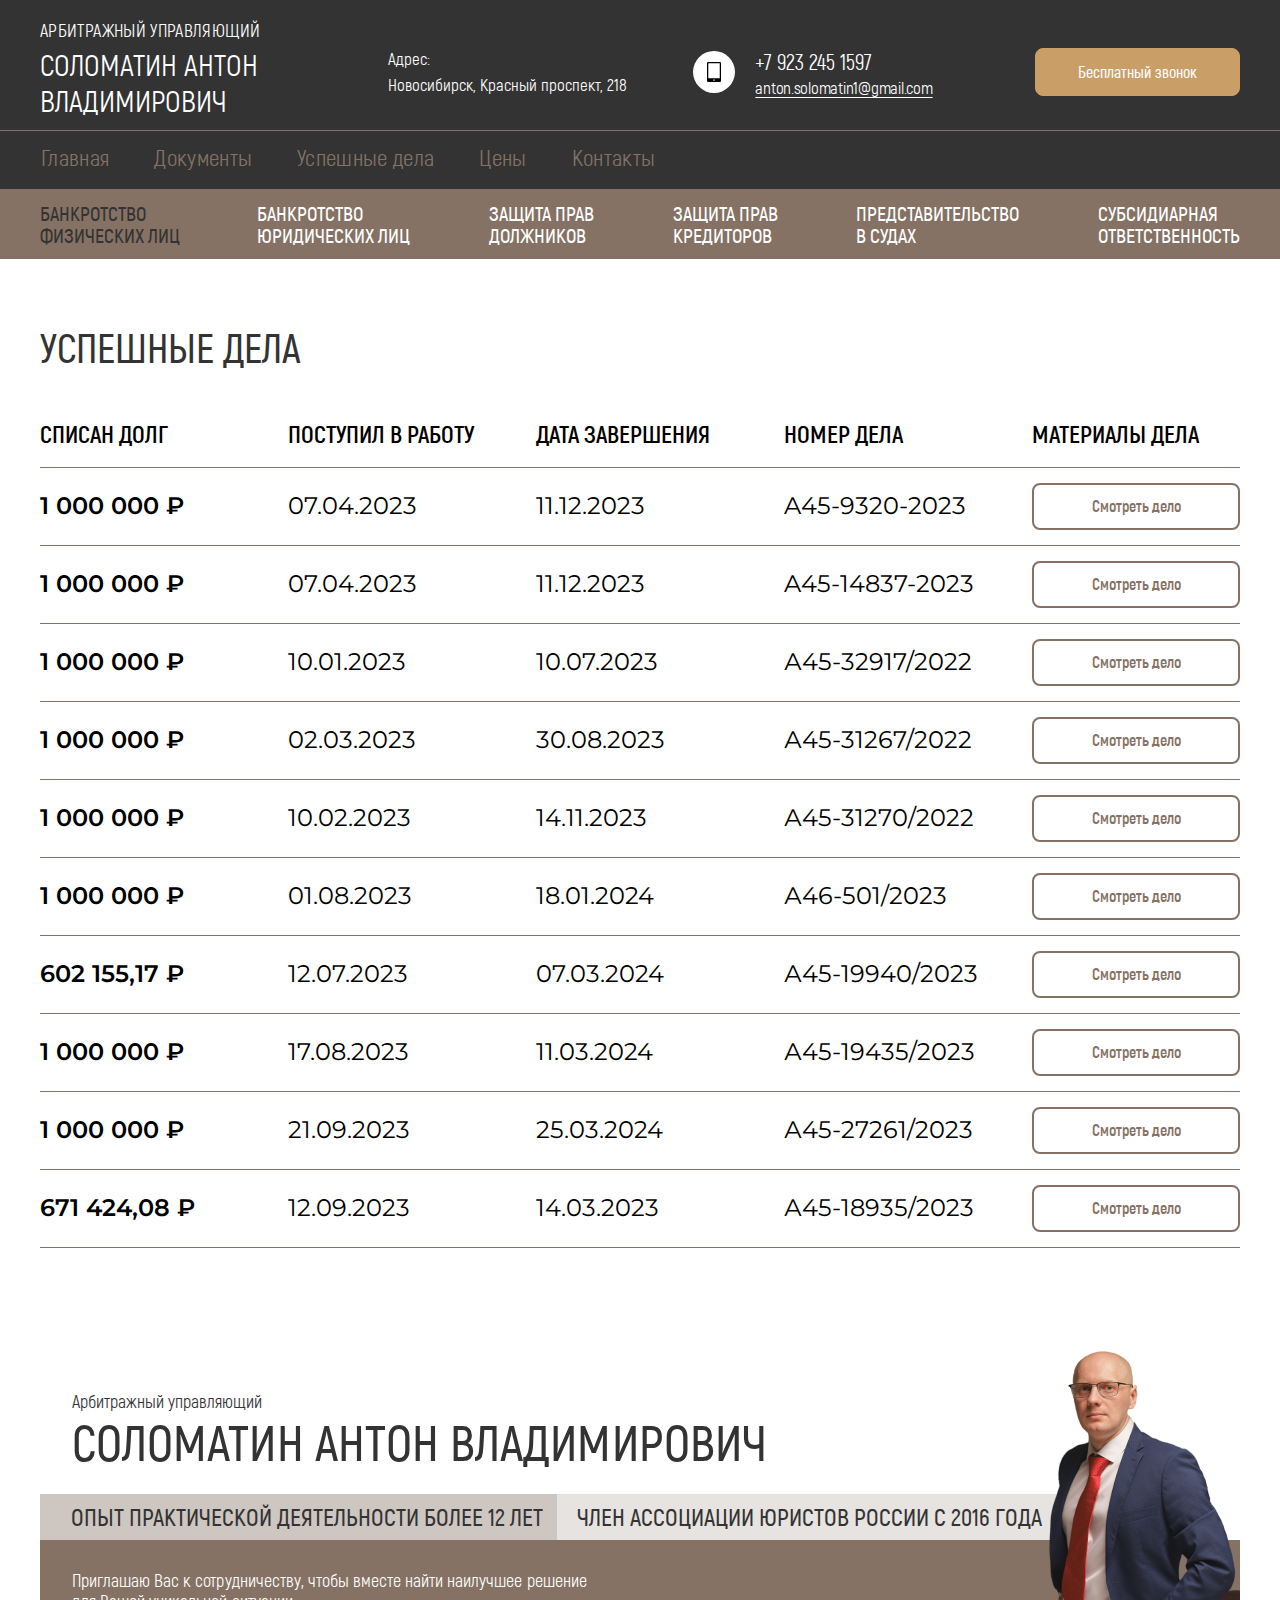
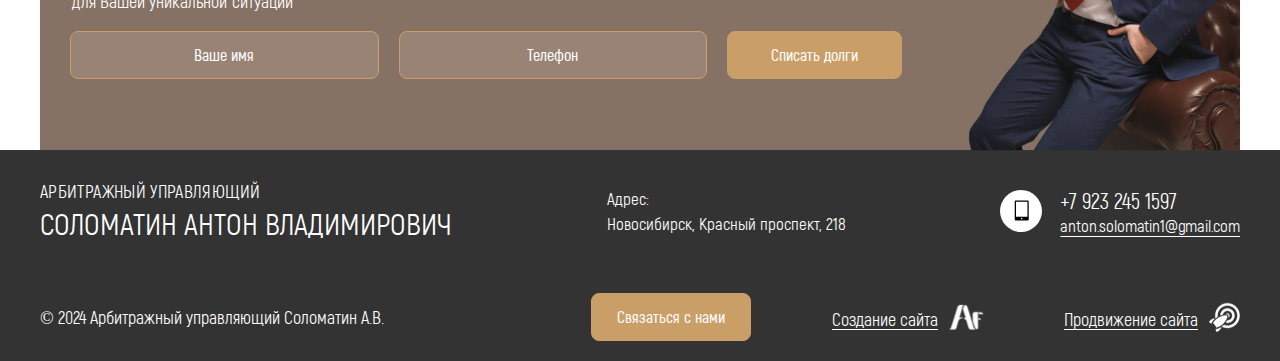
==== commit f414a360: "Add files via upload" ====
--- a/work.html
+++ b/work.html
@@ -5,6 +5,12 @@
     <meta charset="UTF-8">
     <meta name="viewport" content="width=device-width, initial-scale=1.0">
     <title>Document</title>
+    <link rel="apple-touch-icon" sizes="180x180" href="local/templates/mains/assets/favicon/apple-touch-icon.png">
+    <link rel="icon" type="image/png" sizes="32x32" href="local/templates/mains/assets/favicon/favicon-32x32.png">
+    <link rel="icon" type="image/png" sizes="16x16" href="local/templates/mains/assets/favicon/favicon-16x16.png">
+    <link rel="manifest" href="local/templates/mains/assets/favicon/site.webmanifest">
+    <meta name="msapplication-TileColor" content="#da532c">
+    <meta name="theme-color" content="#ffffff">
     <link rel="stylesheet" href="local/templates/mains/assets/css/style.min.css">
     <link rel="stylesheet" href="local/templates/mains/assets/css/media.min.css">
     <script src="local/templates/mains/assets/js/libs.min.js" defer></script>
--- a/local/templates/mains/assets/css/style.min.css
+++ b/local/templates/mains/assets/css/style.min.css
@@ -1 +1 @@
-@import"https://fonts.googleapis.com/css2?family=Montserrat:ital,wght@0,100..900;1,100..900&display=swap";:root{--font-family-main: "Akrobat";--font-family-second: "Montserrat", sans-serif;--color-brown: rgba(189, 28, 25, 1);--color-white: rgba(255, 255, 255, 1);--color-accent: rgba(202, 158, 103, 1);--color-dark: rgba(51, 51, 51, 1);--color-border: rgba(133, 114, 100, 1);--container-size: 1200px;--container-padding: 15px;--radius: 5px;--transition-color: color 300ms ease}@font-face{font-family:"Akrobat";src:url("../fonts/Akrobat-Black.eot");src:url("../fonts/Akrobat-Black.eot?#iefix") format("embedded-opentype"),url("../fonts/Akrobat-Black.woff2") format("woff2"),url("../fonts/Akrobat-Black.woff") format("woff"),url("../fonts/Akrobat-Black.ttf") format("truetype");font-weight:900;font-style:normal;font-display:swap}@font-face{font-family:"Akrobat";src:url("../fonts/Akrobat-SemiBold.eot");src:url("../fonts/Akrobat-SemiBold.eot?#iefix") format("embedded-opentype"),url("../fonts/Akrobat-SemiBold.woff2") format("woff2"),url("../fonts/Akrobat-SemiBold.woff") format("woff"),url("../fonts/Akrobat-SemiBold.ttf") format("truetype");font-weight:600;font-style:normal;font-display:swap}@font-face{font-family:"Akrobat";src:url("../fonts/Akrobat-Bold.eot");src:url("../fonts/Akrobat-Bold.eot?#iefix") format("embedded-opentype"),url("../fonts/Akrobat-Bold.woff2") format("woff2"),url("../fonts/Akrobat-Bold.woff") format("woff"),url("../fonts/Akrobat-Bold.ttf") format("truetype");font-weight:bold;font-style:normal;font-display:swap}@font-face{font-family:"Akrobat";src:url("../fonts/Akrobat-Light.eot");src:url("../fonts/Akrobat-Light.eot?#iefix") format("embedded-opentype"),url("../fonts/Akrobat-Light.woff2") format("woff2"),url("../fonts/Akrobat-Light.woff") format("woff"),url("../fonts/Akrobat-Light.ttf") format("truetype");font-weight:300;font-style:normal;font-display:swap}@font-face{font-family:"Akrobat";src:url("../fonts/Akrobat-Black_1.eot");src:url("../fonts/Akrobat-Black_1.eot?#iefix") format("embedded-opentype"),url("../fonts/Akrobat-Black_1.woff2") format("woff2"),url("../fonts/Akrobat-Black_1.woff") format("woff"),url("../fonts/Akrobat-Black_1.ttf") format("truetype");font-weight:900;font-style:normal;font-display:swap}@font-face{font-family:"Akrobat";src:url("../fonts/Akrobat-Regular.eot");src:url("../fonts/Akrobat-Regular.eot?#iefix") format("embedded-opentype"),url("../fonts/Akrobat-Regular.woff2") format("woff2"),url("../fonts/Akrobat-Regular.woff") format("woff"),url("../fonts/Akrobat-Regular.ttf") format("truetype");font-weight:500;font-style:normal;font-display:swap}@font-face{font-family:"Akrobat";src:url("../fonts/Akrobat-Regular_1.eot");src:url("../fonts/Akrobat-Regular_1.eot?#iefix") format("embedded-opentype"),url("../fonts/Akrobat-Regular_1.woff2") format("woff2"),url("../fonts/Akrobat-Regular_1.woff") format("woff"),url("../fonts/Akrobat-Regular_1.ttf") format("truetype");font-weight:500;font-style:normal;font-display:swap}@font-face{font-family:"Akrobat";src:url("../fonts/Akrobat-ExtraBold.eot");src:url("../fonts/Akrobat-ExtraBold.eot?#iefix") format("embedded-opentype"),url("../fonts/Akrobat-ExtraBold.woff2") format("woff2"),url("../fonts/Akrobat-ExtraBold.woff") format("woff"),url("../fonts/Akrobat-ExtraBold.ttf") format("truetype");font-weight:bold;font-style:normal;font-display:swap}@font-face{font-family:"Akrobat";src:url("../fonts/Akrobat-ExtraBold_1.eot");src:url("../fonts/Akrobat-ExtraBold_1.eot?#iefix") format("embedded-opentype"),url("../fonts/Akrobat-ExtraBold_1.woff2") format("woff2"),url("../fonts/Akrobat-ExtraBold_1.woff") format("woff"),url("../fonts/Akrobat-ExtraBold_1.ttf") format("truetype");font-weight:bold;font-style:normal;font-display:swap}@font-face{font-family:"Akrobat";src:url("../fonts/Akrobat-Black_2.eot");src:url("../fonts/Akrobat-Black_2.eot?#iefix") format("embedded-opentype"),url("../fonts/Akrobat-Black_2.woff2") format("woff2"),url("../fonts/Akrobat-Black_2.woff") format("woff"),url("../fonts/Akrobat-Black_2.ttf") format("truetype");font-weight:900;font-style:normal;font-display:swap}@font-face{font-family:"Akrobat";src:url("../fonts/Akrobat-Bold_1.eot");src:url("../fonts/Akrobat-Bold_1.eot?#iefix") format("embedded-opentype"),url("../fonts/Akrobat-Bold_1.woff2") format("woff2"),url("../fonts/Akrobat-Bold_1.woff") format("woff"),url("../fonts/Akrobat-Bold_1.ttf") format("truetype");font-weight:bold;font-style:normal;font-display:swap}@font-face{font-family:"Akrobat";src:url("../fonts/Akrobat-SemiBold_1.eot");src:url("../fonts/Akrobat-SemiBold_1.eot?#iefix") format("embedded-opentype"),url("../fonts/Akrobat-SemiBold_1.woff2") format("woff2"),url("../fonts/Akrobat-SemiBold_1.woff") format("woff"),url("../fonts/Akrobat-SemiBold_1.ttf") format("truetype");font-weight:600;font-style:normal;font-display:swap}@font-face{font-family:"Akrobat";src:url("../fonts/Akrobat-ExtraLight.eot");src:url("../fonts/Akrobat-ExtraLight.eot?#iefix") format("embedded-opentype"),url("../fonts/Akrobat-ExtraLight.woff2") format("woff2"),url("../fonts/Akrobat-ExtraLight.woff") format("woff"),url("../fonts/Akrobat-ExtraLight.ttf") format("truetype");font-weight:200;font-style:normal;font-display:swap}@font-face{font-family:"Akrobat";src:url("../fonts/Akrobat-Regular_2.eot");src:url("../fonts/Akrobat-Regular_2.eot?#iefix") format("embedded-opentype"),url("../fonts/Akrobat-Regular_2.woff2") format("woff2"),url("../fonts/Akrobat-Regular_2.woff") format("woff"),url("../fonts/Akrobat-Regular_2.ttf") format("truetype");font-weight:500;font-style:normal;font-display:swap}@font-face{font-family:"Akrobat";src:url("../fonts/Akrobat-ExtraBold_2.eot");src:url("../fonts/Akrobat-ExtraBold_2.eot?#iefix") format("embedded-opentype"),url("../fonts/Akrobat-ExtraBold_2.woff2") format("woff2"),url("../fonts/Akrobat-ExtraBold_2.woff") format("woff"),url("../fonts/Akrobat-ExtraBold_2.ttf") format("truetype");font-weight:bold;font-style:normal;font-display:swap}@font-face{font-family:"Akrobat";src:url("../fonts/Akrobat-Bold_2.eot");src:url("../fonts/Akrobat-Bold_2.eot?#iefix") format("embedded-opentype"),url("../fonts/Akrobat-Bold_2.woff2") format("woff2"),url("../fonts/Akrobat-Bold_2.woff") format("woff"),url("../fonts/Akrobat-Bold_2.ttf") format("truetype");font-weight:bold;font-style:normal;font-display:swap}@font-face{font-family:"Akrobat";src:url("../fonts/Akrobat-ExtraLight_1.eot");src:url("../fonts/Akrobat-ExtraLight_1.eot?#iefix") format("embedded-opentype"),url("../fonts/Akrobat-ExtraLight_1.woff2") format("woff2"),url("../fonts/Akrobat-ExtraLight_1.woff") format("woff"),url("../fonts/Akrobat-ExtraLight_1.ttf") format("truetype");font-weight:200;font-style:normal;font-display:swap}@font-face{font-family:"Akrobat";src:url("../fonts/Akrobat-ExtraLight_2.eot");src:url("../fonts/Akrobat-ExtraLight_2.eot?#iefix") format("embedded-opentype"),url("../fonts/Akrobat-ExtraLight_2.woff2") format("woff2"),url("../fonts/Akrobat-ExtraLight_2.woff") format("woff"),url("../fonts/Akrobat-ExtraLight_2.ttf") format("truetype");font-weight:200;font-style:normal;font-display:swap}@font-face{font-family:"Akrobat";src:url("../fonts/Akrobat-SemiBold_2.eot");src:url("../fonts/Akrobat-SemiBold_2.eot?#iefix") format("embedded-opentype"),url("../fonts/Akrobat-SemiBold_2.woff2") format("woff2"),url("../fonts/Akrobat-SemiBold_2.woff") format("woff"),url("../fonts/Akrobat-SemiBold_2.ttf") format("truetype");font-weight:600;font-style:normal;font-display:swap}@font-face{font-family:"Akrobat";src:url("../fonts/Akrobat-Light_1.eot");src:url("../fonts/Akrobat-Light_1.eot?#iefix") format("embedded-opentype"),url("../fonts/Akrobat-Light_1.woff2") format("woff2"),url("../fonts/Akrobat-Light_1.woff") format("woff"),url("../fonts/Akrobat-Light_1.ttf") format("truetype");font-weight:300;font-style:normal;font-display:swap}@font-face{font-family:"Akrobat";src:url("../fonts/Akrobat-Light_2.eot");src:url("../fonts/Akrobat-Light_2.eot?#iefix") format("embedded-opentype"),url("../fonts/Akrobat-Light_2.woff2") format("woff2"),url("../fonts/Akrobat-Light_2.woff") format("woff"),url("../fonts/Akrobat-Light_2.ttf") format("truetype");font-weight:300;font-style:normal;font-display:swap}@font-face{font-family:"Akrobat";src:url("../fonts/Akrobat-Thin.eot");src:url("../fonts/Akrobat-Thin.eot?#iefix") format("embedded-opentype"),url("../fonts/Akrobat-Thin.woff2") format("woff2"),url("../fonts/Akrobat-Thin.woff") format("woff"),url("../fonts/Akrobat-Thin.ttf") format("truetype");font-weight:100;font-style:normal;font-display:swap}@font-face{font-family:"Akrobat";src:url("../fonts/Akrobat-Thin_1.eot");src:url("../fonts/Akrobat-Thin_1.eot?#iefix") format("embedded-opentype"),url("../fonts/Akrobat-Thin_1.woff2") format("woff2"),url("../fonts/Akrobat-Thin_1.woff") format("woff"),url("../fonts/Akrobat-Thin_1.ttf") format("truetype");font-weight:100;font-style:normal;font-display:swap}@font-face{font-family:"Akrobat";src:url("../fonts/Akrobat-Thin_2.eot");src:url("../fonts/Akrobat-Thin_2.eot?#iefix") format("embedded-opentype"),url("../fonts/Akrobat-Thin_2.woff2") format("woff2"),url("../fonts/Akrobat-Thin_2.woff") format("woff"),url("../fonts/Akrobat-Thin_2.ttf") format("truetype");font-weight:100;font-style:normal;font-display:swap}html{box-sizing:border-box}*,*::after,*::before{box-sizing:inherit}ul[class],ol[class]{padding:0}body,h1,h2,h3,h4,h5,h6,p,ul,ol,li,figure,figcaption,blockquote,dl,dd{margin:0}ul[class]{list-style:none}img{max-width:100%;display:block}input,button,textarea,select{font:inherit}a{text-decoration:none}@font-face{font-family:swiper-icons;src:url("data:application/font-woff;charset=utf-8;base64, [base64]//wADZ2x5ZgAAAywAAADMAAAD2MHtryVoZWFkAAABbAAAADAAAAA2E2+eoWhoZWEAAAGcAAAAHwAAACQC9gDzaG10eAAAAigAAAAZAAAArgJkABFsb2NhAAAC0AAAAFoAAABaFQAUGG1heHAAAAG8AAAAHwAAACAAcABAbmFtZQAAA/gAAAE5AAACXvFdBwlwb3N0AAAFNAAAAGIAAACE5s74hXjaY2BkYGAAYpf5Hu/j+W2+MnAzMYDAzaX6QjD6/4//Bxj5GA8AuRwMYGkAPywL13jaY2BkYGA88P8Agx4j+/8fQDYfA1AEBWgDAIB2BOoAeNpjYGRgYNBh4GdgYgABEMnIABJzYNADCQAACWgAsQB42mNgYfzCOIGBlYGB0YcxjYGBwR1Kf2WQZGhhYGBiYGVmgAFGBiQQkOaawtDAoMBQxXjg/wEGPcYDDA4wNUA2CCgwsAAAO4EL6gAAeNpj2M0gyAACqxgGNWBkZ2D4/wMA+xkDdgAAAHjaY2BgYGaAYBkGRgYQiAHyGMF8FgYHIM3DwMHABGQrMOgyWDLEM1T9/w8UBfEMgLzE////P/5//f/V/xv+r4eaAAeMbAxwIUYmIMHEgKYAYjUcsDAwsLKxc3BycfPw8jEQA/[base64]/uznmfPFBNODM2K7MTQ45YEAZqGP81AmGGcF3iPqOop0r1SPTaTbVkfUe4HXj97wYE+yNwWYxwWu4v1ugWHgo3S1XdZEVqWM7ET0cfnLGxWfkgR42o2PvWrDMBSFj/IHLaF0zKjRgdiVMwScNRAoWUoH78Y2icB/yIY09An6AH2Bdu/UB+yxopYshQiEvnvu0dURgDt8QeC8PDw7Fpji3fEA4z/PEJ6YOB5hKh4dj3EvXhxPqH/SKUY3rJ7srZ4FZnh1PMAtPhwP6fl2PMJMPDgeQ4rY8YT6Gzao0eAEA409DuggmTnFnOcSCiEiLMgxCiTI6Cq5DZUd3Qmp10vO0LaLTd2cjN4fOumlc7lUYbSQcZFkutRG7g6JKZKy0RmdLY680CDnEJ+UMkpFFe1RN7nxdVpXrC4aTtnaurOnYercZg2YVmLN/d/gczfEimrE/fs/bOuq29Zmn8tloORaXgZgGa78yO9/cnXm2BpaGvq25Dv9S4E9+5SIc9PqupJKhYFSSl47+Qcr1mYNAAAAeNptw0cKwkAAAMDZJA8Q7OUJvkLsPfZ6zFVERPy8qHh2YER+3i/BP83vIBLLySsoKimrqKqpa2hp6+jq6RsYGhmbmJqZSy0sraxtbO3sHRydnEMU4uR6yx7JJXveP7WrDycAAAAAAAH//wACeNpjYGRgYOABYhkgZgJCZgZNBkYGLQZtIJsFLMYAAAw3ALgAeNolizEKgDAQBCchRbC2sFER0YD6qVQiBCv/H9ezGI6Z5XBAw8CBK/m5iQQVauVbXLnOrMZv2oLdKFa8Pjuru2hJzGabmOSLzNMzvutpB3N42mNgZGBg4GKQYzBhYMxJLMlj4GBgAYow/P/PAJJhLM6sSoWKfWCAAwDAjgbRAAB42mNgYGBkAIIbCZo5IPrmUn0hGA0AO8EFTQAA");font-weight:400;font-style:normal}:root{--swiper-theme-color:#007aff}:host{position:relative;display:block;margin-left:auto;margin-right:auto;z-index:1}.swiper{margin-left:auto;margin-right:auto;position:relative;overflow:hidden;list-style:none;padding:0;z-index:1;display:block}.swiper-vertical>.swiper-wrapper{-webkit-box-orient:vertical;-webkit-box-direction:normal;-webkit-flex-direction:column;-ms-flex-direction:column;flex-direction:column}.swiper-wrapper{position:relative;width:100%;height:100%;z-index:1;display:-webkit-box;display:-webkit-flex;display:-ms-flexbox;display:flex;-webkit-transition-property:-webkit-transform;transition-property:-webkit-transform;transition-property:transform;transition-property:transform, -webkit-transform;-webkit-transition-timing-function:var(--swiper-wrapper-transition-timing-function, initial);transition-timing-function:var(--swiper-wrapper-transition-timing-function, initial);box-sizing:content-box}.swiper-android .swiper-slide,.swiper-ios .swiper-slide,.swiper-wrapper{-webkit-transform:translate3d(0px, 0, 0);transform:translate3d(0px, 0, 0)}.swiper-horizontal{-ms-touch-action:pan-y;touch-action:pan-y}.swiper-vertical{-ms-touch-action:pan-x;touch-action:pan-x}.swiper-slide{-webkit-flex-shrink:0;-ms-flex-negative:0;flex-shrink:0;width:100%;height:100%;position:relative;-webkit-transition-property:-webkit-transform;transition-property:-webkit-transform;transition-property:transform;transition-property:transform, -webkit-transform;display:block}.swiper-slide-invisible-blank{visibility:hidden}.swiper-autoheight,.swiper-autoheight .swiper-slide{height:auto}.swiper-autoheight .swiper-wrapper{-webkit-box-align:start;-webkit-align-items:flex-start;-ms-flex-align:start;align-items:flex-start;-webkit-transition-property:height,-webkit-transform;transition-property:height,-webkit-transform;transition-property:transform,height;transition-property:transform,height,-webkit-transform}.swiper-backface-hidden .swiper-slide{-webkit-transform:translateZ(0);transform:translateZ(0);-webkit-backface-visibility:hidden;backface-visibility:hidden}.swiper-3d.swiper-css-mode .swiper-wrapper{-webkit-perspective:1200px;perspective:1200px}.swiper-3d .swiper-wrapper{-webkit-transform-style:preserve-3d;transform-style:preserve-3d}.swiper-3d{-webkit-perspective:1200px;perspective:1200px}.swiper-3d .swiper-cube-shadow,.swiper-3d .swiper-slide{-webkit-transform-style:preserve-3d;transform-style:preserve-3d}.swiper-css-mode>.swiper-wrapper{overflow:auto;scrollbar-width:none;-ms-overflow-style:none}.swiper-css-mode>.swiper-wrapper::-webkit-scrollbar{display:none}.swiper-css-mode>.swiper-wrapper>.swiper-slide{scroll-snap-align:start start}.swiper-css-mode.swiper-horizontal>.swiper-wrapper{-webkit-scroll-snap-type:x mandatory;-ms-scroll-snap-type:x mandatory;scroll-snap-type:x mandatory}.swiper-css-mode.swiper-vertical>.swiper-wrapper{-webkit-scroll-snap-type:y mandatory;-ms-scroll-snap-type:y mandatory;scroll-snap-type:y mandatory}.swiper-css-mode.swiper-free-mode>.swiper-wrapper{-webkit-scroll-snap-type:none;-ms-scroll-snap-type:none;scroll-snap-type:none}.swiper-css-mode.swiper-free-mode>.swiper-wrapper>.swiper-slide{scroll-snap-align:none}.swiper-css-mode.swiper-centered>.swiper-wrapper::before{content:"";-webkit-flex-shrink:0;-ms-flex-negative:0;flex-shrink:0;-webkit-box-ordinal-group:10000;-webkit-order:9999;-ms-flex-order:9999;order:9999}.swiper-css-mode.swiper-centered>.swiper-wrapper>.swiper-slide{scroll-snap-align:center center;scroll-snap-stop:always}.swiper-css-mode.swiper-centered.swiper-horizontal>.swiper-wrapper>.swiper-slide:first-child{-webkit-margin-start:var(--swiper-centered-offset-before);margin-inline-start:var(--swiper-centered-offset-before)}.swiper-css-mode.swiper-centered.swiper-horizontal>.swiper-wrapper::before{height:100%;min-height:1px;width:var(--swiper-centered-offset-after)}.swiper-css-mode.swiper-centered.swiper-vertical>.swiper-wrapper>.swiper-slide:first-child{-webkit-margin-before:var(--swiper-centered-offset-before);margin-block-start:var(--swiper-centered-offset-before)}.swiper-css-mode.swiper-centered.swiper-vertical>.swiper-wrapper::before{width:100%;min-width:1px;height:var(--swiper-centered-offset-after)}.swiper-3d .swiper-slide-shadow,.swiper-3d .swiper-slide-shadow-bottom,.swiper-3d .swiper-slide-shadow-left,.swiper-3d .swiper-slide-shadow-right,.swiper-3d .swiper-slide-shadow-top{position:absolute;left:0;top:0;width:100%;height:100%;pointer-events:none;z-index:10}.swiper-3d .swiper-slide-shadow{background:rgba(0, 0, 0, 0.15)}.swiper-3d .swiper-slide-shadow-left{background-image:-webkit-linear-gradient(right, rgba(0, 0, 0, 0.5), rgba(0, 0, 0, 0));background-image:linear-gradient(to left, rgba(0, 0, 0, 0.5), rgba(0, 0, 0, 0))}.swiper-3d .swiper-slide-shadow-right{background-image:-webkit-linear-gradient(left, rgba(0, 0, 0, 0.5), rgba(0, 0, 0, 0));background-image:linear-gradient(to right, rgba(0, 0, 0, 0.5), rgba(0, 0, 0, 0))}.swiper-3d .swiper-slide-shadow-top{background-image:-webkit-linear-gradient(bottom, rgba(0, 0, 0, 0.5), rgba(0, 0, 0, 0));background-image:linear-gradient(to top, rgba(0, 0, 0, 0.5), rgba(0, 0, 0, 0))}.swiper-3d .swiper-slide-shadow-bottom{background-image:-webkit-linear-gradient(top, rgba(0, 0, 0, 0.5), rgba(0, 0, 0, 0));background-image:linear-gradient(to bottom, rgba(0, 0, 0, 0.5), rgba(0, 0, 0, 0))}.swiper-lazy-preloader{width:42px;height:42px;position:absolute;left:50%;top:50%;margin-left:-21px;margin-top:-21px;z-index:10;-webkit-transform-origin:50%;-ms-transform-origin:50%;transform-origin:50%;box-sizing:border-box;border:4px solid var(--swiper-preloader-color, var(--swiper-theme-color));border-radius:50%;border-top-color:transparent}.swiper-watch-progress .swiper-slide-visible .swiper-lazy-preloader,.swiper:not(.swiper-watch-progress) .swiper-lazy-preloader{-webkit-animation:swiper-preloader-spin 1s infinite linear;animation:swiper-preloader-spin 1s infinite linear}.swiper-lazy-preloader-white{--swiper-preloader-color:#fff}.swiper-lazy-preloader-black{--swiper-preloader-color:#000}@-webkit-keyframes swiper-preloader-spin{0%{-webkit-transform:rotate(0deg);transform:rotate(0deg)}100%{-webkit-transform:rotate(360deg);transform:rotate(360deg)}}@keyframes swiper-preloader-spin{0%{-webkit-transform:rotate(0deg);transform:rotate(0deg)}100%{-webkit-transform:rotate(360deg);transform:rotate(360deg)}}.swiper-virtual .swiper-slide{-webkit-backface-visibility:hidden;-webkit-transform:translateZ(0);transform:translateZ(0)}.swiper-virtual.swiper-css-mode .swiper-wrapper::after{content:"";position:absolute;left:0;top:0;pointer-events:none}.swiper-virtual.swiper-css-mode.swiper-horizontal .swiper-wrapper::after{height:1px;width:var(--swiper-virtual-size)}.swiper-virtual.swiper-css-mode.swiper-vertical .swiper-wrapper::after{width:1px;height:var(--swiper-virtual-size)}:root{--swiper-navigation-size:44px}.swiper-button-next,.swiper-button-prev{position:absolute;top:var(--swiper-navigation-top-offset, 50%);width:calc(var(--swiper-navigation-size)/44*27);height:var(--swiper-navigation-size);margin-top:calc(0px - var(--swiper-navigation-size)/2);z-index:10;cursor:pointer;display:-webkit-box;display:-webkit-flex;display:-ms-flexbox;display:flex;-webkit-box-align:center;-webkit-align-items:center;-ms-flex-align:center;align-items:center;-webkit-box-pack:center;-webkit-justify-content:center;-ms-flex-pack:center;justify-content:center;color:var(--swiper-navigation-color, var(--swiper-theme-color))}.swiper-button-next.swiper-button-disabled,.swiper-button-prev.swiper-button-disabled{opacity:.35;cursor:auto;pointer-events:none}.swiper-button-next.swiper-button-hidden,.swiper-button-prev.swiper-button-hidden{opacity:0;cursor:auto;pointer-events:none}.swiper-navigation-disabled .swiper-button-next,.swiper-navigation-disabled .swiper-button-prev{display:none !important}.swiper-button-next svg,.swiper-button-prev svg{width:100%;height:100%;object-fit:contain;-webkit-transform-origin:center;-ms-transform-origin:center;transform-origin:center}.swiper-rtl .swiper-button-next svg,.swiper-rtl .swiper-button-prev svg{-webkit-transform:rotate(180deg);-ms-transform:rotate(180deg);transform:rotate(180deg)}.swiper-button-prev,.swiper-rtl .swiper-button-next{left:var(--swiper-navigation-sides-offset, 10px);right:auto}.swiper-button-next,.swiper-rtl .swiper-button-prev{right:var(--swiper-navigation-sides-offset, 10px);left:auto}.swiper-button-lock{display:none}.swiper-button-next:after,.swiper-button-prev:after{font-family:swiper-icons;font-size:var(--swiper-navigation-size);text-transform:none !important;letter-spacing:0;font-variant:initial;line-height:1}.swiper-button-prev:after,.swiper-rtl .swiper-button-next:after{content:"prev"}.swiper-button-next,.swiper-rtl .swiper-button-prev{right:var(--swiper-navigation-sides-offset, 10px);left:auto}.swiper-button-next:after,.swiper-rtl .swiper-button-prev:after{content:"next"}.swiper-pagination{position:absolute;text-align:center;-webkit-transition:.3s opacity;transition:.3s opacity;-webkit-transform:translate3d(0, 0, 0);transform:translate3d(0, 0, 0);z-index:10}.swiper-pagination.swiper-pagination-hidden{opacity:0}.swiper-pagination-disabled>.swiper-pagination,.swiper-pagination.swiper-pagination-disabled{display:none !important}.swiper-horizontal>.swiper-pagination-bullets,.swiper-pagination-bullets.swiper-pagination-horizontal,.swiper-pagination-custom,.swiper-pagination-fraction{bottom:var(--swiper-pagination-bottom, 8px);top:var(--swiper-pagination-top, auto);left:0;width:100%}.swiper-pagination-bullets-dynamic{overflow:hidden;font-size:0}.swiper-pagination-bullets-dynamic .swiper-pagination-bullet{-webkit-transform:scale(0.33);-ms-transform:scale(0.33);transform:scale(0.33);position:relative}.swiper-pagination-bullets-dynamic .swiper-pagination-bullet-active{-webkit-transform:scale(1);-ms-transform:scale(1);transform:scale(1)}.swiper-pagination-bullets-dynamic .swiper-pagination-bullet-active-main{-webkit-transform:scale(1);-ms-transform:scale(1);transform:scale(1)}.swiper-pagination-bullets-dynamic .swiper-pagination-bullet-active-prev{-webkit-transform:scale(0.66);-ms-transform:scale(0.66);transform:scale(0.66)}.swiper-pagination-bullets-dynamic .swiper-pagination-bullet-active-prev-prev{-webkit-transform:scale(0.33);-ms-transform:scale(0.33);transform:scale(0.33)}.swiper-pagination-bullets-dynamic .swiper-pagination-bullet-active-next{-webkit-transform:scale(0.66);-ms-transform:scale(0.66);transform:scale(0.66)}.swiper-pagination-bullets-dynamic .swiper-pagination-bullet-active-next-next{-webkit-transform:scale(0.33);-ms-transform:scale(0.33);transform:scale(0.33)}.swiper-pagination-bullet{width:var(--swiper-pagination-bullet-width, var(--swiper-pagination-bullet-size, 8px));height:var(--swiper-pagination-bullet-height, var(--swiper-pagination-bullet-size, 8px));display:inline-block;border-radius:var(--swiper-pagination-bullet-border-radius, 50%);background:var(--swiper-pagination-bullet-inactive-color, #000);opacity:var(--swiper-pagination-bullet-inactive-opacity, 0.2)}button.swiper-pagination-bullet{border:none;margin:0;padding:0;box-shadow:none;-webkit-appearance:none;-moz-appearance:none;appearance:none}.swiper-pagination-clickable .swiper-pagination-bullet{cursor:pointer}.swiper-pagination-bullet:only-child{display:none !important}.swiper-pagination-bullet-active{opacity:var(--swiper-pagination-bullet-opacity, 1);background:var(--swiper-pagination-color, var(--swiper-theme-color))}.swiper-pagination-vertical.swiper-pagination-bullets,.swiper-vertical>.swiper-pagination-bullets{right:var(--swiper-pagination-right, 8px);left:var(--swiper-pagination-left, auto);top:50%;-webkit-transform:translate3d(0px, -50%, 0);transform:translate3d(0px, -50%, 0)}.swiper-pagination-vertical.swiper-pagination-bullets .swiper-pagination-bullet,.swiper-vertical>.swiper-pagination-bullets .swiper-pagination-bullet{margin:var(--swiper-pagination-bullet-vertical-gap, 6px) 0;display:block}.swiper-pagination-vertical.swiper-pagination-bullets.swiper-pagination-bullets-dynamic,.swiper-vertical>.swiper-pagination-bullets.swiper-pagination-bullets-dynamic{top:50%;-webkit-transform:translateY(-50%);-ms-transform:translateY(-50%);transform:translateY(-50%);width:8px}.swiper-pagination-vertical.swiper-pagination-bullets.swiper-pagination-bullets-dynamic .swiper-pagination-bullet,.swiper-vertical>.swiper-pagination-bullets.swiper-pagination-bullets-dynamic .swiper-pagination-bullet{display:inline-block;-webkit-transition:.2s transform,.2s top;transition:.2s transform,.2s top}.swiper-horizontal>.swiper-pagination-bullets .swiper-pagination-bullet,.swiper-pagination-horizontal.swiper-pagination-bullets .swiper-pagination-bullet{margin:0 var(--swiper-pagination-bullet-horizontal-gap, 4px)}.swiper-horizontal>.swiper-pagination-bullets.swiper-pagination-bullets-dynamic,.swiper-pagination-horizontal.swiper-pagination-bullets.swiper-pagination-bullets-dynamic{left:50%;-webkit-transform:translateX(-50%);-ms-transform:translateX(-50%);transform:translateX(-50%);white-space:nowrap}.swiper-horizontal>.swiper-pagination-bullets.swiper-pagination-bullets-dynamic .swiper-pagination-bullet,.swiper-pagination-horizontal.swiper-pagination-bullets.swiper-pagination-bullets-dynamic .swiper-pagination-bullet{-webkit-transition:.2s transform,.2s left;transition:.2s transform,.2s left}.swiper-horizontal.swiper-rtl>.swiper-pagination-bullets-dynamic .swiper-pagination-bullet{-webkit-transition:.2s transform,.2s right;transition:.2s transform,.2s right}.swiper-pagination-fraction{color:var(--swiper-pagination-fraction-color, inherit)}.swiper-pagination-progressbar{background:var(--swiper-pagination-progressbar-bg-color, rgba(0, 0, 0, 0.25));position:absolute}.swiper-pagination-progressbar .swiper-pagination-progressbar-fill{background:var(--swiper-pagination-color, var(--swiper-theme-color));position:absolute;left:0;top:0;width:100%;height:100%;-webkit-transform:scale(0);-ms-transform:scale(0);transform:scale(0);-webkit-transform-origin:left top;-ms-transform-origin:left top;transform-origin:left top}.swiper-rtl .swiper-pagination-progressbar .swiper-pagination-progressbar-fill{-webkit-transform-origin:right top;-ms-transform-origin:right top;transform-origin:right top}.swiper-horizontal>.swiper-pagination-progressbar,.swiper-pagination-progressbar.swiper-pagination-horizontal,.swiper-pagination-progressbar.swiper-pagination-vertical.swiper-pagination-progressbar-opposite,.swiper-vertical>.swiper-pagination-progressbar.swiper-pagination-progressbar-opposite{width:100%;height:var(--swiper-pagination-progressbar-size, 4px);left:0;top:0}.swiper-horizontal>.swiper-pagination-progressbar.swiper-pagination-progressbar-opposite,.swiper-pagination-progressbar.swiper-pagination-horizontal.swiper-pagination-progressbar-opposite,.swiper-pagination-progressbar.swiper-pagination-vertical,.swiper-vertical>.swiper-pagination-progressbar{width:var(--swiper-pagination-progressbar-size, 4px);height:100%;left:0;top:0}.swiper-pagination-lock{display:none}.swiper-scrollbar{border-radius:var(--swiper-scrollbar-border-radius, 10px);position:relative;-ms-touch-action:none;touch-action:none;background:var(--swiper-scrollbar-bg-color, rgba(0, 0, 0, 0.1))}.swiper-scrollbar-disabled>.swiper-scrollbar,.swiper-scrollbar.swiper-scrollbar-disabled{display:none !important}.swiper-horizontal>.swiper-scrollbar,.swiper-scrollbar.swiper-scrollbar-horizontal{position:absolute;left:var(--swiper-scrollbar-sides-offset, 1%);bottom:var(--swiper-scrollbar-bottom, 4px);top:var(--swiper-scrollbar-top, auto);z-index:50;height:var(--swiper-scrollbar-size, 4px);width:calc(100% - 2*var(--swiper-scrollbar-sides-offset, 1%))}.swiper-scrollbar.swiper-scrollbar-vertical,.swiper-vertical>.swiper-scrollbar{position:absolute;left:var(--swiper-scrollbar-left, auto);right:var(--swiper-scrollbar-right, 4px);top:var(--swiper-scrollbar-sides-offset, 1%);z-index:50;width:var(--swiper-scrollbar-size, 4px);height:calc(100% - 2*var(--swiper-scrollbar-sides-offset, 1%))}.swiper-scrollbar-drag{height:100%;width:100%;position:relative;background:var(--swiper-scrollbar-drag-bg-color, rgba(0, 0, 0, 0.5));border-radius:var(--swiper-scrollbar-border-radius, 10px);left:0;top:0}.swiper-scrollbar-cursor-drag{cursor:move}.swiper-scrollbar-lock{display:none}.swiper-zoom-container{width:100%;height:100%;display:-webkit-box;display:-webkit-flex;display:-ms-flexbox;display:flex;-webkit-box-pack:center;-webkit-justify-content:center;-ms-flex-pack:center;justify-content:center;-webkit-box-align:center;-webkit-align-items:center;-ms-flex-align:center;align-items:center;text-align:center}.swiper-zoom-container>canvas,.swiper-zoom-container>img,.swiper-zoom-container>svg{max-width:100%;max-height:100%;object-fit:contain}.swiper-slide-zoomed{cursor:move;-ms-touch-action:none;touch-action:none}.swiper .swiper-notification{position:absolute;left:0;top:0;pointer-events:none;opacity:0;z-index:-1000}.swiper-free-mode>.swiper-wrapper{-webkit-transition-timing-function:ease-out;transition-timing-function:ease-out;margin:0 auto}.swiper-grid>.swiper-wrapper{-webkit-flex-wrap:wrap;-ms-flex-wrap:wrap;flex-wrap:wrap}.swiper-grid-column>.swiper-wrapper{-webkit-flex-wrap:wrap;-ms-flex-wrap:wrap;flex-wrap:wrap;-webkit-box-orient:vertical;-webkit-box-direction:normal;-webkit-flex-direction:column;-ms-flex-direction:column;flex-direction:column}.swiper-fade.swiper-free-mode .swiper-slide{-webkit-transition-timing-function:ease-out;transition-timing-function:ease-out}.swiper-fade .swiper-slide{pointer-events:none;-webkit-transition-property:opacity;transition-property:opacity}.swiper-fade .swiper-slide .swiper-slide{pointer-events:none}.swiper-fade .swiper-slide-active{pointer-events:auto}.swiper-fade .swiper-slide-active .swiper-slide-active{pointer-events:auto}.swiper-cube{overflow:visible}.swiper-cube .swiper-slide{pointer-events:none;-webkit-backface-visibility:hidden;backface-visibility:hidden;z-index:1;visibility:hidden;-webkit-transform-origin:0 0;-ms-transform-origin:0 0;transform-origin:0 0;width:100%;height:100%}.swiper-cube .swiper-slide .swiper-slide{pointer-events:none}.swiper-cube.swiper-rtl .swiper-slide{-webkit-transform-origin:100% 0;-ms-transform-origin:100% 0;transform-origin:100% 0}.swiper-cube .swiper-slide-active,.swiper-cube .swiper-slide-active .swiper-slide-active{pointer-events:auto}.swiper-cube .swiper-slide-active,.swiper-cube .swiper-slide-next,.swiper-cube .swiper-slide-prev{pointer-events:auto;visibility:visible}.swiper-cube .swiper-cube-shadow{position:absolute;left:0;bottom:0px;width:100%;height:100%;opacity:.6;z-index:0}.swiper-cube .swiper-cube-shadow:before{content:"";background:#000;position:absolute;left:0;top:0;bottom:0;right:0;-webkit-filter:blur(50px);filter:blur(50px)}.swiper-cube .swiper-slide-next+.swiper-slide{pointer-events:auto;visibility:visible}.swiper-cube .swiper-slide-shadow-cube.swiper-slide-shadow-bottom,.swiper-cube .swiper-slide-shadow-cube.swiper-slide-shadow-left,.swiper-cube .swiper-slide-shadow-cube.swiper-slide-shadow-right,.swiper-cube .swiper-slide-shadow-cube.swiper-slide-shadow-top{z-index:0;-webkit-backface-visibility:hidden;backface-visibility:hidden}.swiper-flip{overflow:visible}.swiper-flip .swiper-slide{pointer-events:none;-webkit-backface-visibility:hidden;backface-visibility:hidden;z-index:1}.swiper-flip .swiper-slide .swiper-slide{pointer-events:none}.swiper-flip .swiper-slide-active,.swiper-flip .swiper-slide-active .swiper-slide-active{pointer-events:auto}.swiper-flip .swiper-slide-shadow-flip.swiper-slide-shadow-bottom,.swiper-flip .swiper-slide-shadow-flip.swiper-slide-shadow-left,.swiper-flip .swiper-slide-shadow-flip.swiper-slide-shadow-right,.swiper-flip .swiper-slide-shadow-flip.swiper-slide-shadow-top{z-index:0;-webkit-backface-visibility:hidden;backface-visibility:hidden}.swiper-creative .swiper-slide{-webkit-backface-visibility:hidden;backface-visibility:hidden;overflow:hidden;-webkit-transition-property:opacity,height,-webkit-transform;transition-property:opacity,height,-webkit-transform;transition-property:transform,opacity,height;transition-property:transform,opacity,height,-webkit-transform}.swiper-cards{overflow:visible}.swiper-cards .swiper-slide{-webkit-transform-origin:center bottom;-ms-transform-origin:center bottom;transform-origin:center bottom;-webkit-backface-visibility:hidden;backface-visibility:hidden;overflow:hidden}html,body{height:100%}body{font-family:var(--font-family-main)}.wrapper{display:-webkit-box;display:-webkit-flex;display:-ms-flexbox;display:flex;-webkit-box-orient:vertical;-webkit-box-direction:normal;-webkit-flex-direction:column;-ms-flex-direction:column;flex-direction:column;min-height:100%}.main{-webkit-box-flex:1;-webkit-flex:1 0 auto;-ms-flex:1 0 auto;flex:1 0 auto}.footer{-webkit-box-flex:0;-webkit-flex:0 0 auto;-ms-flex:0 0 auto;flex:0 0 auto}.container{max-width:calc(var(--container-size) + var(--container-padding)*2);margin:0 auto;padding:0 15px}button,a{cursor:pointer}a{color:currentColor}.text{font-weight:500;font-size:18px}button{padding:0;margin:0;outline:none;border:none;background:none}.btn{font-weight:600;font-size:16px;line-height:18px}.title{font-weight:600;font-size:40px;line-height:36px;color:var(--color-dark);text-transform:uppercase}.container_left{max-width:100vw;width:100%;padding-left:calc((100% - var(--container-size))/2)}.btn_gold{background-color:var(--color-accent);color:var(--color-white);border:1px solid var(--color-accent);border-radius:calc(var(--radius) + 3px)}.btn_red{padding-block:24px;padding-inline:69px;color:var(--color-white);background-color:var(--color-brown);border:1px solid var(--color-brown);border-radius:var(--radius)}.open-modal,.header__socials-email,.header__socials-phone,.nav__item-link,.header__dropdown-item-link,.footer__socials-phone,.footer__socials-email,.footer__create-link,.footer__promotion-link,.dropdown__item-title{-webkit-transition:color 200ms linear;transition:color 200ms linear}.footer__socials-phone-circle svg path,.header__socials-phone-circle svg path,.dropdown__item-top svg path{-webkit-transition:fill 300ms linear;transition:fill 300ms linear}.btn,.table__body-link{-webkit-transition:background-color 300ms ease,background 300ms ease,color 300ms ease;transition:background-color 300ms ease,background 300ms ease,color 300ms ease}.modal-feadback__close-btn svg path{-webkit-transition:stroke 300ms ease;transition:stroke 300ms ease}@media(hover: hover){.header__socials-email:hover,.header__socials-phone:hover,.nav__item-link:hover,.header__dropdown-item-link:hover,.footer__socials-phone:hover,.footer__socials-email:hover,.footer__create-link:hover,.footer__promotion-link:hover,.dropdown__item-title:hover{color:var(--color-accent)}.footer__socials-phone-circle:hover svg path,.header__socials-phone-circle:hover svg path,.dropdown__item-top:hover svg path{fill:var(--color-accent)}.btn_gold:hover{background-color:rgba(0,0,0,0);color:var(--color-accent)}.btn_red:hover{background-color:rgba(0,0,0,0);color:var(--color-brown)}.modal-feadback__close-btn:hover svg path{stroke:var(--color-accent)}.table__body-link:hover{background-color:var(--color-accent);color:var(--color-white);border-color:var(--color-accent)}}.header{background-color:var(--color-dark);color:var(--color-white)}.header__row_top{padding:20px 0px 12px 0px;border-bottom:1px solid var(--color-border)}.header__row_center{padding:15px 0px 20px 2px}.header__row_bottom{background-color:var(--color-border);padding:13px 0px 13px 0px}.header__inner{display:-webkit-box;display:-webkit-flex;display:-ms-flexbox;display:flex;-webkit-box-align:center;-webkit-align-items:center;-ms-flex-align:center;align-items:center}.header__box{margin-right:128px}.header__box-slogan{font-weight:400;text-transform:uppercase;line-height:21.6px;letter-spacing:.36px;padding-bottom:4px}.header__box-name{font-weight:500;font-size:30px;line-height:36px;text-transform:uppercase}.header__address{font-weight:400;font-size:17px;line-height:25.5px;font-style:normal;position:relative;top:3px;margin-right:66px}.header__socials{display:-webkit-box;display:-webkit-flex;display:-ms-flexbox;display:flex;padding-top:8px;gap:20px}.header__socials-phone-circle{width:42px;height:42px;display:-webkit-box;display:-webkit-flex;display:-ms-flexbox;display:flex;-webkit-box-orient:vertical;-webkit-box-direction:normal;-webkit-flex-direction:column;-ms-flex-direction:column;flex-direction:column;-webkit-box-align:center;-webkit-align-items:center;-ms-flex-align:center;align-items:center;-webkit-box-pack:center;-webkit-justify-content:center;-ms-flex-pack:center;justify-content:center;background-color:var(--color-white);border-radius:50px;margin-top:4px}.header__socials-box{display:-webkit-box;display:-webkit-flex;display:-ms-flexbox;display:flex;-webkit-box-orient:vertical;-webkit-box-direction:normal;-webkit-flex-direction:column;-ms-flex-direction:column;flex-direction:column}.header__socials-phone{font-weight:400;font-size:22px;line-height:28.6px}.header__socials-email{font-weight:400;font-size:17px;line-height:22.1px;letter-spacing:-0.015em;text-decoration:underline;text-underline-offset:3px}.header__btn{padding:14px 42px;position:relative;top:3px;margin-right:0;margin-left:auto}.header__dropdown{max-width:100%;width:100%;display:-webkit-box;display:-webkit-flex;display:-ms-flexbox;display:flex;gap:77px;-webkit-box-pack:justify;-webkit-justify-content:space-between;-ms-flex-pack:justify;justify-content:space-between;font-weight:600;font-size:20px;line-height:22px;color:var(--color-white);text-transform:uppercase}.header__dropdown-title{color:var(--color-dark);-webkit-flex-shrink:0;-ms-flex-negative:0;flex-shrink:0;-webkit-box-flex:1;-webkit-flex-grow:1;-ms-flex-positive:1;flex-grow:1}.header__dropdown-list{width:100%;max-width:100%;display:-webkit-box;display:-webkit-flex;display:-ms-flexbox;display:flex;-webkit-box-pack:justify;-webkit-justify-content:space-between;-ms-flex-pack:justify;justify-content:space-between;-webkit-box-flex:1;-webkit-flex-grow:1;-ms-flex-positive:1;flex-grow:1}.header__dropdown-item-link{-webkit-transition:var(--transition-color);transition:var(--transition-color)}.nav__list{display:-webkit-box;display:-webkit-flex;display:-ms-flexbox;display:flex;-webkit-box-orient:horizontal;-webkit-box-direction:normal;-webkit-flex-direction:row;-ms-flex-direction:row;flex-direction:row;-webkit-box-align:center;-webkit-align-items:center;-ms-flex-align:center;align-items:center;gap:45px}.nav__item{font-weight:500;font-size:23px;line-height:23px;color:var(--color-border);letter-spacing:.014em}.nav__item-link{-webkit-transition:var(--transition-color);transition:var(--transition-color)}.banner{background-image:url(../images/decor/banner_bg.svg);background-repeat:no-repeat;background-size:cover;position:relative;padding-bottom:1px}.banner__inner{display:-webkit-box;display:-webkit-flex;display:-ms-flexbox;display:flex;-webkit-box-pack:justify;-webkit-justify-content:space-between;-ms-flex-pack:justify;justify-content:space-between}.banner__box{padding-top:63px;padding-bottom:1px}.banner__title{font-weight:600;font-size:80px;line-height:75px;color:var(--color-white);text-transform:uppercase;letter-spacing:.009em;padding-bottom:30px}.banner__title mark{background:none;color:var(--color-accent)}.banner__list{margin-bottom:61px}.banner__item{font-weight:500;font-size:18px;line-height:18px;letter-spacing:.03em;color:var(--color-white);font-family:var(--font-family-second);padding-left:27px;position:relative}.banner__item::before{content:url(../images/decor/arrow__item.svg);position:absolute;left:0}.banner__item:not(:last-child){margin-bottom:11px}.banner__button{font-family:var(--font-family-second);line-height:18px;letter-spacing:.03em}.banner__picture{margin-top:30px}.banner__info{position:absolute;bottom:55px;right:0;z-index:1}.banner__info::before{content:url(../images/decor/banner_info_decor.svg);position:absolute;top:0;left:-35px;z-index:2}.banner__info-inner{background:var(--color-white);padding-block:20px;padding-right:calc((100vw - var(--container-size))/2 + 54px);padding-left:43px;-webkit-clip-path:polygon(100% 0, 100% 50%, 100% 100%, 0% 100%, 1% 50%, 0% 0%);clip-path:polygon(100% 0, 100% 50%, 100% 100%, 0% 100%, 1% 50%, 0% 0%)}.banner__info-slogan{font-weight:500;font-size:18px;line-height:21.6px;letter-spacing:.36px;color:var(--color-dark);text-transform:uppercase;font-family:var(--font-family-second)}.banner__info-name{font-weight:700;font-size:30px;line-height:22.6px;letter-spacing:.36px;color:var(--color-dark);text-transform:uppercase}.info{background-image:url(../images/decor/info_bg.svg);background-size:cover;background-repeat:no-repeat;padding-block:100px}.info_mb{margin-bottom:78px}.info__title{letter-spacing:.003em;padding-bottom:47px}.info__list{display:-ms-grid;display:grid;-ms-grid-columns:(1fr)[3];grid-template-columns:repeat(3, 1fr);grid-column-gap:30px;grid-row-gap:62px}.info__item{position:relative}.info__item.info__item_text .info__item-box{margin-top:81px;padding:42px 10px 30px 10px}.info__item.info__item_text .info__item-decor{padding-left:9px}.info__item.info__item_number:nth-child(5) .info__item-box,.info__item.info__item_number:nth-child(6) .info__item-box{padding:58px 10px 34px 10px}.info__item.info__item_number .info__item-box{margin-top:51px;padding:47px 10px 24px 10px}.info__item.info__item_number .info__item-decor{gap:17px;padding-left:5px;top:0}.info__item.info__item_number .info__item-decor span{font-family:"Akrobat";font-style:normal;font-weight:700;font-size:40px;line-height:14px;letter-spacing:.1em;text-transform:uppercase;color:#9d7e57;-webkit-text-stroke:2px #9d7e57;text-stroke:2px solid #9d7e57}.info__item-decor{display:-webkit-box;display:-webkit-flex;display:-ms-flexbox;display:flex;color:var(--color-accent);position:absolute;top:5px;left:50%;-webkit-transform:translateX(-50%);-ms-transform:translateX(-50%);transform:translateX(-50%)}.info__item-decor:has(:not(svg)){-webkit-box-orient:vertical;-webkit-box-direction:normal;-webkit-flex-direction:column;-ms-flex-direction:column;flex-direction:column}.info__item-decor:has(svg){-webkit-box-orient:horizontal;-webkit-box-direction:normal;-webkit-flex-direction:row;-ms-flex-direction:row;flex-direction:row;-webkit-box-align:end;-webkit-align-items:end;-ms-flex-align:end;align-items:end}.info__item-decor strong{font-family:"Akrobat";font-style:normal;font-weight:700;font-size:81px;line-height:81px;display:-webkit-box;display:-webkit-flex;display:-ms-flexbox;display:flex;letter-spacing:.1em;text-transform:uppercase;-webkit-text-stroke:4px #ca9e67;text-stroke:4px solid #ca9e67}.info__item-decor span{font-family:"Akrobat";font-style:normal;font-weight:700;font-size:30px;line-height:30px;text-transform:uppercase;color:#9d7e57;text-align:center;position:relative;top:-7px;left:-2px}.info__item-box{background-color:var(--color-dark);border-radius:var(--radius)}.info__item-text{line-height:21.94px;letter-spacing:.03em;font-family:var(--font-family-second);color:var(--color-white);text-align:center;letter-spacing:.02em}.slider-inner_mb{margin-bottom:100px}.slider{overflow-x:hidden;margin-bottom:50px}.slider__top{display:-webkit-box;display:-webkit-flex;display:-ms-flexbox;display:flex;-webkit-box-orient:horizontal;-webkit-box-direction:normal;-webkit-flex-direction:row;-ms-flex-direction:row;flex-direction:row;-webkit-box-align:center;-webkit-align-items:center;-ms-flex-align:center;align-items:center;-webkit-box-pack:justify;-webkit-justify-content:space-between;-ms-flex-pack:justify;justify-content:space-between;margin-bottom:50px}.slider__title{letter-spacing:.0035em}.slider__control{display:-webkit-box;display:-webkit-flex;display:-ms-flexbox;display:flex;-webkit-box-orient:horizontal;-webkit-box-direction:normal;-webkit-flex-direction:row;-ms-flex-direction:row;flex-direction:row;-webkit-box-align:center;-webkit-align-items:center;-ms-flex-align:center;align-items:center;gap:2px}.slider-pagination{display:-webkit-box;display:-webkit-flex;display:-ms-flexbox;display:flex;gap:3px}.slider-pagination .swiper-pagination-bullet{width:15px;height:15px;border-radius:var(--radius);background-color:#d4ceca;margin:0 !important}.slide{color:var(--color-dark)}.slide__picture{display:block;max-width:100%;width:100%;height:200px;margin-bottom:30px}.slide__picture img{max-width:100%;width:100%;height:100%;object-fit:cover;object-position:center;border-radius:var(--radius)}.slide__title{font-weight:600;font-size:30px;line-height:29.6px;letter-spacing:.36px;text-transform:uppercase;margin-bottom:16px}.slide__text{font-family:var(--font-family-second);letter-spacing:.02em}.slider-btn{display:-webkit-box;display:-webkit-flex;display:-ms-flexbox;display:flex;-webkit-box-orient:horizontal;-webkit-box-direction:normal;-webkit-flex-direction:row;-ms-flex-direction:row;flex-direction:row;-webkit-box-align:center;-webkit-align-items:center;-ms-flex-align:center;align-items:center;-webkit-box-pack:center;-webkit-justify-content:center;-ms-flex-pack:center;justify-content:center;color:var(--color-white);font-family:var(--font-family-second);border-radius:var(--radius);letter-spacing:.03em;line-height:18px;margin:0 auto}.bankruptcy-conditions{background-color:#cec7c1;text-align:center}.bankruptcy-conditions__top{background-color:var(--color-border);padding-block:20px}.bankruptcy-conditions__title{color:var(--color-white);letter-spacing:.003em}.bankruptcy-conditions__list{display:-ms-grid;display:grid;-ms-grid-columns:(1fr)[3];grid-template-columns:repeat(3, 1fr);grid-column-gap:15px}.bankruptcy-conditions__item{color:var(--color-dark);font-weight:600;text-transform:uppercase;padding-top:24px;padding-bottom:29px}.bankruptcy-conditions__item_bg{background-color:#e7e3e0}.bankruptcy-conditions__item strong{font-size:50px;line-height:50px;display:block;padding-bottom:3px}.bankruptcy-conditions__item p{font-size:24px;line-height:36px}.bankruptcy-conditions__item:nth-child(1){padding-left:30px}.bankruptcy-conditions__item:nth-child(3){padding-right:30px}.advantages{background-image:url(../images/decor/advantages_bg.svg);background-repeat:no-repeat;background-size:cover;padding-top:100px;padding-bottom:100px}.advantages__title{letter-spacing:.003em;margin-bottom:50px}.advantages__list{display:-ms-grid;display:grid;-ms-grid-columns:(1fr)[3];grid-template-columns:repeat(3, 1fr);grid-gap:30px}.advantages__item{border:2px solid var(--color-border);padding:29px 31px 27px 30px}.advantages__item-title{font-weight:600;font-size:30px;line-height:29.6px;letter-spacing:.36px;color:var(--color-border);text-transform:uppercase;padding-bottom:10px}.advantages__item-text{line-height:21px}.procedure{background:-webkit-linear-gradient(left, rgb(231, 227, 224) 50%, rgb(206, 199, 193) 50%);background:linear-gradient(to right, rgb(231, 227, 224) 50%, rgb(206, 199, 193) 50%);color:var(--color-dark)}.procedure__list{display:-ms-grid;display:grid;-ms-grid-columns:(1fr)[2];grid-template-columns:repeat(2, 1fr)}.procedure__item{padding-top:41px;padding-bottom:39px}.procedure__item:nth-child(1){background-color:#e7e3e0;padding-right:30px}.procedure__item:nth-child(2){background-color:#cec7c1;padding-left:40px}.procedure__item-title{font-weight:600;font-size:30px;line-height:29.6px;letter-spacing:.015em;text-transform:uppercase;padding-bottom:16px}.procedure__item-text{font-family:var(--font-family-second);letter-spacing:.36px;letter-spacing:.11em;line-height:21.94px}.minutes{background-color:var(--color-dark);padding-block:100px}.minutes__text{font-weight:600;font-size:50px;line-height:36px;color:var(--color-white);text-transform:uppercase;text-align:center}.table{background-color:#e7e3e0;color:var(--color-dark);padding:100px 0px 100px 0px}.table__top{display:-ms-grid;display:grid;-ms-grid-columns:(1fr)[5];grid-template-columns:repeat(5, 1fr);grid-column-gap:40px;border-bottom:1.5px solid var(--color-border);padding-bottom:15px;margin-bottom:15px}.table__top-col{font-weight:700;font-size:24px;line-height:36px;text-transform:uppercase}.table__body{margin-bottom:44px}.table__body-row{display:-ms-grid;display:grid;-ms-grid-columns:(1fr)[5];grid-template-columns:repeat(5, 1fr);grid-column-gap:40px;-webkit-box-align:center;-webkit-align-items:center;-ms-flex-align:center;align-items:center;border-bottom:1.5px solid var(--color-border);padding-bottom:15px}.table__body-row:not(:last-child){margin-bottom:15px}.table__body-col{font-weight:400;font-size:24px;line-height:36px;font-family:var(--font-family-second)}.table__body-col strong{font-weight:600}.table__body-link{width:100%;display:-webkit-box;display:-webkit-flex;display:-ms-flexbox;display:flex;-webkit-box-align:center;-webkit-align-items:center;-ms-flex-align:center;align-items:center;-webkit-box-pack:center;-webkit-justify-content:center;-ms-flex-pack:center;justify-content:center;font-weight:700;font-size:16px;line-height:18px;font-family:var(--font-family-main);color:var(--color-border);border:2px solid var(--color-border);border-radius:calc(var(--radius) + 3px);padding:12.5px 5px}.table__footer{display:-webkit-box;display:-webkit-flex;display:-ms-flexbox;display:flex;-webkit-box-align:center;-webkit-align-items:center;-ms-flex-align:center;align-items:center;-webkit-box-pack:center;-webkit-justify-content:center;-ms-flex-pack:center;justify-content:center}.table__btn{color:var(--color-white);font-family:var(--font-family-second);letter-spacing:.03em}.excellence{background-image:url(../images/decor/advantages_bg.svg);background-size:cover;padding-block:100px}.excellence_mb{margin-bottom:100px}.excellence__title{letter-spacing:.003em;padding-left:1px;padding-bottom:50px}.excellence__list{padding-inline:1px !important;display:-ms-grid;display:grid;-ms-grid-columns:(1fr)[3];grid-template-columns:repeat(3, 1fr);grid-gap:30px}.excellence__item{background-color:var(--color-dark);padding:30px 10px 30px 30px}.excellence__item:nth-child(3){-ms-grid-row-span:2;grid-row:span 2;display:-webkit-box;display:-webkit-flex;display:-ms-flexbox;display:flex;-webkit-box-orient:vertical;-webkit-box-direction:normal;-webkit-flex-direction:column;-ms-flex-direction:column;flex-direction:column;-webkit-box-align:center;-webkit-align-items:center;-ms-flex-align:center;align-items:center;-webkit-box-pack:center;-webkit-justify-content:center;-ms-flex-pack:center;justify-content:center;padding:30px 25px 30px 10px}.excellence__item-title{font-weight:600;font-size:30px;line-height:29.6px;letter-spacing:.36px;color:var(--color-accent);text-transform:uppercase;padding-bottom:11px}.excellence__item-text{color:#d0d0d0;line-height:21px}.service_mb{margin-bottom:100px}.service__top{padding-bottom:51px}.service__title{letter-spacing:.003em}.dropdown__item{border-bottom:2px solid var(--color-border);padding-bottom:23px;cursor:pointer}.dropdown__item:not(:last-child){margin-bottom:25.5px}.dropdown__item.is-open .dropdown__item-top{padding-bottom:20px}.dropdown__item.is-open .dropdown__item-top svg{-webkit-transform:rotate(45deg);-ms-transform:rotate(45deg);transform:rotate(45deg)}.dropdown__item.is-open .dropdown__item-top svg path{fill:var(--color-accent)}.dropdown__item.is-open .dropdown__item-body{opacity:1;height:-webkit-max-content;height:-moz-max-content;height:max-content}.dropdown__item-top{display:-webkit-box;display:-webkit-flex;display:-ms-flexbox;display:flex;-webkit-box-align:start;-webkit-align-items:flex-start;-ms-flex-align:start;align-items:flex-start;-webkit-box-pack:start;-webkit-justify-content:flex-start;-ms-flex-pack:start;justify-content:flex-start;gap:20px;-webkit-transition:padding-bottom 300ms linear;transition:padding-bottom 300ms linear;padding-bottom:0}.dropdown__item-top svg{-webkit-transition:-webkit-transform 300ms linear;transition:-webkit-transform 300ms linear;transition:transform 300ms linear;transition:transform 300ms linear, -webkit-transform 300ms linear;-webkit-transform:rotate(0deg);-ms-transform:rotate(0deg);transform:rotate(0deg);will-change:transform}.dropdown__item-title{font-weight:600;font-size:30px;line-height:29.6px;letter-spacing:.014em;color:var(--color-dark);text-transform:uppercase}.dropdown__item-body{height:0;overflow:hidden;opacity:0;-webkit-transition:opacity 300ms ease,height 300ms linear;transition:opacity 300ms ease,height 300ms linear;padding-left:45px}.footer__top{padding-top:43px;position:relative}.footer__decor{position:absolute;bottom:-1px;right:15px}.footer__top-box{color:var(--color-dark);padding-left:32px;margin-bottom:23px}.footer__top-slogan{font-weight:500;font-size:18px;line-height:20px}.footer__top-title{font-weight:600;font-size:50px;text-transform:uppercase;letter-spacing:.0014em}.footer__info{display:-webkit-box;display:-webkit-flex;display:-ms-flexbox;display:flex;-webkit-box-orient:horizontal;-webkit-box-direction:normal;-webkit-flex-direction:row;-ms-flex-direction:row;flex-direction:row;max-width:100%;width:100%;padding-right:171px}.footer__info-item{width:100%;font-weight:600;font-size:24px;line-height:36px;color:var(--color-dark);text-transform:uppercase;padding-block:5px}.footer__info-item:nth-child(1){background-color:#cec7c1;padding-left:31px}.footer__info-item:nth-child(2){background-color:#e7e3e0;padding-left:20px}.footer__body{background-color:#857264;padding-top:30px;padding-left:30px;padding-bottom:71px}.footer__body-text{font-weight:500;font-size:18px;line-height:21px;color:var(--color-white);max-width:46%;width:100%;letter-spacing:.0014em;margin-bottom:19px;padding-left:2px}.footer__form{display:-webkit-box;display:-webkit-flex;display:-ms-flexbox;display:flex;-webkit-box-orient:horizontal;-webkit-box-direction:normal;-webkit-flex-direction:row;-ms-flex-direction:row;flex-direction:row;gap:20px}.footer__form-input{font-weight:600;font-size:16px;line-height:18px;color:var(--color-white);border:1px solid #ca9e67;text-align:center;min-width:308.5px;padding:14px 8px;border-radius:calc(var(--radius) + 3px);background:none}.footer__form-input::-webkit-input-placeholder{color:var(--color-white)}.footer__form-input::-moz-placeholder{color:var(--color-white)}.footer__form-input:-ms-input-placeholder{color:var(--color-white)}.footer__form-input::-ms-input-placeholder{color:var(--color-white)}.footer__form-input::placeholder{color:var(--color-white)}.footer__form-btn{padding:14px 43px}.footer__inner{color:var(--color-white);background-color:var(--color-dark);padding-top:30px;padding-bottom:20px}.footer__row{display:-webkit-box;display:-webkit-flex;display:-ms-flexbox;display:flex}.footer__row_top{-webkit-box-pack:justify;-webkit-justify-content:space-between;-ms-flex-pack:justify;justify-content:space-between;padding-bottom:49px}.footer__row_bottom{-webkit-box-align:center;-webkit-align-items:center;-ms-flex-align:center;align-items:center}.footer__inner-box{text-transform:uppercase}.footer__inner-slogan{font-weight:400;font-size:18px;line-height:23.6px;letter-spacing:.36px}.footer__inner-name{font-weight:500;font-size:30px;line-height:41.25px}.footer__address{font-weight:400;font-size:17px;line-height:25.5px;padding-top:6px;font-style:normal}.footer__socials{display:-webkit-box;display:-webkit-flex;display:-ms-flexbox;display:flex;-webkit-box-orient:horizontal;-webkit-box-direction:normal;-webkit-flex-direction:row;-ms-flex-direction:row;flex-direction:row;gap:18px;padding-top:6px}.footer__socials-phone-circle{position:relative;top:4px;width:42px;height:42px;display:-webkit-box;display:-webkit-flex;display:-ms-flexbox;display:flex;-webkit-box-orient:vertical;-webkit-box-direction:normal;-webkit-flex-direction:column;-ms-flex-direction:column;flex-direction:column;-webkit-box-align:center;-webkit-align-items:center;-ms-flex-align:center;align-items:center;-webkit-box-pack:center;-webkit-justify-content:center;-ms-flex-pack:center;justify-content:center;border-radius:calc(var(--radius)*10);background-color:var(--color-white)}.footer__socials-box{display:-webkit-box;display:-webkit-flex;display:-ms-flexbox;display:flex;-webkit-box-orient:vertical;-webkit-box-direction:normal;-webkit-flex-direction:column;-ms-flex-direction:column;flex-direction:column}.footer__socials-phone{font-weight:400;font-size:22px;line-height:28.6px}.footer__socials-email{font-weight:400;font-size:17px;line-height:22.1px;letter-spacing:-0.01em;text-decoration:underline;text-underline-offset:4px}.footer__copyright{font-weight:500;font-size:18px;line-height:27px;margin-right:207px}.footer__contact{padding:14px 25px}.footer__links{display:-webkit-box;display:-webkit-flex;display:-ms-flexbox;display:flex;-webkit-box-align:center;-webkit-align-items:center;-ms-flex-align:center;align-items:center;margin-left:auto;gap:80px}.footer__create-link{font-weight:500;font-size:18px;line-height:27px}.footer__promotion-link{font-weight:500;font-size:18px;line-height:27px}.footer__promotion-link,.footer__create-link{display:-webkit-box;display:-webkit-flex;display:-ms-flexbox;display:flex;-webkit-box-align:center;-webkit-align-items:center;-ms-flex-align:center;align-items:center;gap:11px;text-decoration:underline;text-underline-offset:3px}.footer__promotion-link span,.footer__create-link span{position:relative;top:2px}.modal-feadback{position:fixed;top:0;right:0;left:-100vw;bottom:0;max-width:100vw;width:100%;height:100svh;display:-webkit-box;display:-webkit-flex;display:-ms-flexbox;display:flex;-webkit-box-orient:vertical;-webkit-box-direction:normal;-webkit-flex-direction:column;-ms-flex-direction:column;flex-direction:column;-webkit-box-align:center;-webkit-align-items:center;-ms-flex-align:center;align-items:center;-webkit-box-pack:center;-webkit-justify-content:center;-ms-flex-pack:center;justify-content:center;background-color:rgba(0,0,0,0);z-index:20;-webkit-transition:background-color 300ms ease;transition:background-color 300ms ease}.modal-feadback.is-open{background-color:rgba(0,0,0,.3);left:0}.modal-feadback__inner{max-width:690px;width:100%;-webkit-transform:translateY(50px);-ms-transform:translateY(50px);transform:translateY(50px);opacity:0;-webkit-transition:opacity 300ms ease,-webkit-transform 300ms linear;transition:opacity 300ms ease,-webkit-transform 300ms linear;transition:transform 300ms linear,opacity 300ms ease;transition:transform 300ms linear,opacity 300ms ease,-webkit-transform 300ms linear}.modal-feadback__inner.is-open{-webkit-transform:translateY(0px);-ms-transform:translateY(0px);transform:translateY(0px);opacity:1}.modal-feadback__top{background-color:var(--color-dark);position:relative;padding:40px 10px 36px 70px}.modal-feadback__title{font-weight:600;font-size:50px;line-height:46px;color:var(--color-white);text-transform:uppercase;letter-spacing:.004em}.modal-feadback__close-btn{position:absolute;right:17px;top:17px}.modal-feadback__description{font-family:var(--font-family-second);font-weight:500;font-size:18px;line-height:21.6px;letter-spacing:.36px;color:var(--color-white);background-color:var(--color-border);text-transform:uppercase;padding:30px 49px 30px 70px}.modal-feadback__body{padding-top:30px;padding-left:70px;padding-bottom:70px;background-color:var(--color-white);position:relative}.modal-feadback__decor{position:absolute;right:0;bottom:0}.modal-feadback__form{max-width:406px;width:100%;display:-webkit-box;display:-webkit-flex;display:-ms-flexbox;display:flex;-webkit-box-orient:vertical;-webkit-box-direction:normal;-webkit-flex-direction:column;-ms-flex-direction:column;flex-direction:column}.modal-feadback__label:not(:last-child){margin-bottom:15px}.modal-feadback__input{max-width:100%;width:100%;border-radius:calc(var(--radius) + 3px);border:1px solid var(--color-dark);text-align:center;font-weight:600;font-size:16px;line-height:18px;color:var(--color-dark);background:none;padding:14px 10px;border-radius:calc(var(--radius) + 3px)}.modal-feadback__btn{border-radius:calc(var(--radius) + 3px);color:var(--color-white);background-color:var(--color-brown);max-width:100%;width:100%;padding:15px 10px;margin-bottom:16px}.modal-feadback__form-description{font-weight:400;font-size:18px;line-height:21.94px;font-family:var(--font-family-second);color:var(--color-dark);display:-webkit-box;display:-webkit-flex;display:-ms-flexbox;display:flex;-webkit-box-orient:horizontal;-webkit-box-direction:normal;-webkit-flex-direction:row;-ms-flex-direction:row;flex-direction:row;-webkit-box-pack:start;-webkit-justify-content:flex-start;-ms-flex-pack:start;justify-content:flex-start;gap:12px;letter-spacing:.03em}+@import"https://fonts.googleapis.com/css2?family=Montserrat:ital,wght@0,100..900;1,100..900&display=swap";:root{--font-family-main: "Akrobat";--font-family-second: "Montserrat", sans-serif;--color-brown: rgba(189, 28, 25, 1);--color-white: rgba(255, 255, 255, 1);--color-accent: rgba(202, 158, 103, 1);--color-dark: rgba(51, 51, 51, 1);--color-border: rgba(133, 114, 100, 1);--container-size: 1200px;--container-padding: 15px;--radius: 5px;--transition-color: color 300ms ease}@font-face{font-family:"Akrobat";src:url("../fonts/Akrobat-Black.eot");src:url("../fonts/Akrobat-Black.eot?#iefix") format("embedded-opentype"),url("../fonts/Akrobat-Black.woff2") format("woff2"),url("../fonts/Akrobat-Black.woff") format("woff"),url("../fonts/Akrobat-Black.ttf") format("truetype");font-weight:900;font-style:normal;font-display:swap}@font-face{font-family:"Akrobat";src:url("../fonts/Akrobat-SemiBold.eot");src:url("../fonts/Akrobat-SemiBold.eot?#iefix") format("embedded-opentype"),url("../fonts/Akrobat-SemiBold.woff2") format("woff2"),url("../fonts/Akrobat-SemiBold.woff") format("woff"),url("../fonts/Akrobat-SemiBold.ttf") format("truetype");font-weight:600;font-style:normal;font-display:swap}@font-face{font-family:"Akrobat";src:url("../fonts/Akrobat-Bold.eot");src:url("../fonts/Akrobat-Bold.eot?#iefix") format("embedded-opentype"),url("../fonts/Akrobat-Bold.woff2") format("woff2"),url("../fonts/Akrobat-Bold.woff") format("woff"),url("../fonts/Akrobat-Bold.ttf") format("truetype");font-weight:bold;font-style:normal;font-display:swap}@font-face{font-family:"Akrobat";src:url("../fonts/Akrobat-Light.eot");src:url("../fonts/Akrobat-Light.eot?#iefix") format("embedded-opentype"),url("../fonts/Akrobat-Light.woff2") format("woff2"),url("../fonts/Akrobat-Light.woff") format("woff"),url("../fonts/Akrobat-Light.ttf") format("truetype");font-weight:300;font-style:normal;font-display:swap}@font-face{font-family:"Akrobat";src:url("../fonts/Akrobat-Black_1.eot");src:url("../fonts/Akrobat-Black_1.eot?#iefix") format("embedded-opentype"),url("../fonts/Akrobat-Black_1.woff2") format("woff2"),url("../fonts/Akrobat-Black_1.woff") format("woff"),url("../fonts/Akrobat-Black_1.ttf") format("truetype");font-weight:900;font-style:normal;font-display:swap}@font-face{font-family:"Akrobat";src:url("../fonts/Akrobat-Regular.eot");src:url("../fonts/Akrobat-Regular.eot?#iefix") format("embedded-opentype"),url("../fonts/Akrobat-Regular.woff2") format("woff2"),url("../fonts/Akrobat-Regular.woff") format("woff"),url("../fonts/Akrobat-Regular.ttf") format("truetype");font-weight:500;font-style:normal;font-display:swap}@font-face{font-family:"Akrobat";src:url("../fonts/Akrobat-Regular_1.eot");src:url("../fonts/Akrobat-Regular_1.eot?#iefix") format("embedded-opentype"),url("../fonts/Akrobat-Regular_1.woff2") format("woff2"),url("../fonts/Akrobat-Regular_1.woff") format("woff"),url("../fonts/Akrobat-Regular_1.ttf") format("truetype");font-weight:500;font-style:normal;font-display:swap}@font-face{font-family:"Akrobat";src:url("../fonts/Akrobat-ExtraBold.eot");src:url("../fonts/Akrobat-ExtraBold.eot?#iefix") format("embedded-opentype"),url("../fonts/Akrobat-ExtraBold.woff2") format("woff2"),url("../fonts/Akrobat-ExtraBold.woff") format("woff"),url("../fonts/Akrobat-ExtraBold.ttf") format("truetype");font-weight:bold;font-style:normal;font-display:swap}@font-face{font-family:"Akrobat";src:url("../fonts/Akrobat-ExtraBold_1.eot");src:url("../fonts/Akrobat-ExtraBold_1.eot?#iefix") format("embedded-opentype"),url("../fonts/Akrobat-ExtraBold_1.woff2") format("woff2"),url("../fonts/Akrobat-ExtraBold_1.woff") format("woff"),url("../fonts/Akrobat-ExtraBold_1.ttf") format("truetype");font-weight:bold;font-style:normal;font-display:swap}@font-face{font-family:"Akrobat";src:url("../fonts/Akrobat-Black_2.eot");src:url("../fonts/Akrobat-Black_2.eot?#iefix") format("embedded-opentype"),url("../fonts/Akrobat-Black_2.woff2") format("woff2"),url("../fonts/Akrobat-Black_2.woff") format("woff"),url("../fonts/Akrobat-Black_2.ttf") format("truetype");font-weight:900;font-style:normal;font-display:swap}@font-face{font-family:"Akrobat";src:url("../fonts/Akrobat-Bold_1.eot");src:url("../fonts/Akrobat-Bold_1.eot?#iefix") format("embedded-opentype"),url("../fonts/Akrobat-Bold_1.woff2") format("woff2"),url("../fonts/Akrobat-Bold_1.woff") format("woff"),url("../fonts/Akrobat-Bold_1.ttf") format("truetype");font-weight:bold;font-style:normal;font-display:swap}@font-face{font-family:"Akrobat";src:url("../fonts/Akrobat-SemiBold_1.eot");src:url("../fonts/Akrobat-SemiBold_1.eot?#iefix") format("embedded-opentype"),url("../fonts/Akrobat-SemiBold_1.woff2") format("woff2"),url("../fonts/Akrobat-SemiBold_1.woff") format("woff"),url("../fonts/Akrobat-SemiBold_1.ttf") format("truetype");font-weight:600;font-style:normal;font-display:swap}@font-face{font-family:"Akrobat";src:url("../fonts/Akrobat-ExtraLight.eot");src:url("../fonts/Akrobat-ExtraLight.eot?#iefix") format("embedded-opentype"),url("../fonts/Akrobat-ExtraLight.woff2") format("woff2"),url("../fonts/Akrobat-ExtraLight.woff") format("woff"),url("../fonts/Akrobat-ExtraLight.ttf") format("truetype");font-weight:200;font-style:normal;font-display:swap}@font-face{font-family:"Akrobat";src:url("../fonts/Akrobat-Regular_2.eot");src:url("../fonts/Akrobat-Regular_2.eot?#iefix") format("embedded-opentype"),url("../fonts/Akrobat-Regular_2.woff2") format("woff2"),url("../fonts/Akrobat-Regular_2.woff") format("woff"),url("../fonts/Akrobat-Regular_2.ttf") format("truetype");font-weight:500;font-style:normal;font-display:swap}@font-face{font-family:"Akrobat";src:url("../fonts/Akrobat-ExtraBold_2.eot");src:url("../fonts/Akrobat-ExtraBold_2.eot?#iefix") format("embedded-opentype"),url("../fonts/Akrobat-ExtraBold_2.woff2") format("woff2"),url("../fonts/Akrobat-ExtraBold_2.woff") format("woff"),url("../fonts/Akrobat-ExtraBold_2.ttf") format("truetype");font-weight:bold;font-style:normal;font-display:swap}@font-face{font-family:"Akrobat";src:url("../fonts/Akrobat-Bold_2.eot");src:url("../fonts/Akrobat-Bold_2.eot?#iefix") format("embedded-opentype"),url("../fonts/Akrobat-Bold_2.woff2") format("woff2"),url("../fonts/Akrobat-Bold_2.woff") format("woff"),url("../fonts/Akrobat-Bold_2.ttf") format("truetype");font-weight:bold;font-style:normal;font-display:swap}@font-face{font-family:"Akrobat";src:url("../fonts/Akrobat-ExtraLight_1.eot");src:url("../fonts/Akrobat-ExtraLight_1.eot?#iefix") format("embedded-opentype"),url("../fonts/Akrobat-ExtraLight_1.woff2") format("woff2"),url("../fonts/Akrobat-ExtraLight_1.woff") format("woff"),url("../fonts/Akrobat-ExtraLight_1.ttf") format("truetype");font-weight:200;font-style:normal;font-display:swap}@font-face{font-family:"Akrobat";src:url("../fonts/Akrobat-ExtraLight_2.eot");src:url("../fonts/Akrobat-ExtraLight_2.eot?#iefix") format("embedded-opentype"),url("../fonts/Akrobat-ExtraLight_2.woff2") format("woff2"),url("../fonts/Akrobat-ExtraLight_2.woff") format("woff"),url("../fonts/Akrobat-ExtraLight_2.ttf") format("truetype");font-weight:200;font-style:normal;font-display:swap}@font-face{font-family:"Akrobat";src:url("../fonts/Akrobat-SemiBold_2.eot");src:url("../fonts/Akrobat-SemiBold_2.eot?#iefix") format("embedded-opentype"),url("../fonts/Akrobat-SemiBold_2.woff2") format("woff2"),url("../fonts/Akrobat-SemiBold_2.woff") format("woff"),url("../fonts/Akrobat-SemiBold_2.ttf") format("truetype");font-weight:600;font-style:normal;font-display:swap}@font-face{font-family:"Akrobat";src:url("../fonts/Akrobat-Light_1.eot");src:url("../fonts/Akrobat-Light_1.eot?#iefix") format("embedded-opentype"),url("../fonts/Akrobat-Light_1.woff2") format("woff2"),url("../fonts/Akrobat-Light_1.woff") format("woff"),url("../fonts/Akrobat-Light_1.ttf") format("truetype");font-weight:300;font-style:normal;font-display:swap}@font-face{font-family:"Akrobat";src:url("../fonts/Akrobat-Light_2.eot");src:url("../fonts/Akrobat-Light_2.eot?#iefix") format("embedded-opentype"),url("../fonts/Akrobat-Light_2.woff2") format("woff2"),url("../fonts/Akrobat-Light_2.woff") format("woff"),url("../fonts/Akrobat-Light_2.ttf") format("truetype");font-weight:300;font-style:normal;font-display:swap}@font-face{font-family:"Akrobat";src:url("../fonts/Akrobat-Thin.eot");src:url("../fonts/Akrobat-Thin.eot?#iefix") format("embedded-opentype"),url("../fonts/Akrobat-Thin.woff2") format("woff2"),url("../fonts/Akrobat-Thin.woff") format("woff"),url("../fonts/Akrobat-Thin.ttf") format("truetype");font-weight:100;font-style:normal;font-display:swap}@font-face{font-family:"Akrobat";src:url("../fonts/Akrobat-Thin_1.eot");src:url("../fonts/Akrobat-Thin_1.eot?#iefix") format("embedded-opentype"),url("../fonts/Akrobat-Thin_1.woff2") format("woff2"),url("../fonts/Akrobat-Thin_1.woff") format("woff"),url("../fonts/Akrobat-Thin_1.ttf") format("truetype");font-weight:100;font-style:normal;font-display:swap}@font-face{font-family:"Akrobat";src:url("../fonts/Akrobat-Thin_2.eot");src:url("../fonts/Akrobat-Thin_2.eot?#iefix") format("embedded-opentype"),url("../fonts/Akrobat-Thin_2.woff2") format("woff2"),url("../fonts/Akrobat-Thin_2.woff") format("woff"),url("../fonts/Akrobat-Thin_2.ttf") format("truetype");font-weight:100;font-style:normal;font-display:swap}html{box-sizing:border-box}*,*::after,*::before{box-sizing:inherit}ul[class],ol[class]{padding:0}body,h1,h2,h3,h4,h5,h6,p,ul,ol,li,figure,figcaption,blockquote,dl,dd{margin:0}ul[class]{list-style:none}img{max-width:100%;display:block}input,button,textarea,select{font:inherit}a{text-decoration:none}@font-face{font-family:swiper-icons;src:url("data:application/font-woff;charset=utf-8;base64, [base64]//wADZ2x5ZgAAAywAAADMAAAD2MHtryVoZWFkAAABbAAAADAAAAA2E2+eoWhoZWEAAAGcAAAAHwAAACQC9gDzaG10eAAAAigAAAAZAAAArgJkABFsb2NhAAAC0AAAAFoAAABaFQAUGG1heHAAAAG8AAAAHwAAACAAcABAbmFtZQAAA/gAAAE5AAACXvFdBwlwb3N0AAAFNAAAAGIAAACE5s74hXjaY2BkYGAAYpf5Hu/j+W2+MnAzMYDAzaX6QjD6/4//Bxj5GA8AuRwMYGkAPywL13jaY2BkYGA88P8Agx4j+/8fQDYfA1AEBWgDAIB2BOoAeNpjYGRgYNBh4GdgYgABEMnIABJzYNADCQAACWgAsQB42mNgYfzCOIGBlYGB0YcxjYGBwR1Kf2WQZGhhYGBiYGVmgAFGBiQQkOaawtDAoMBQxXjg/wEGPcYDDA4wNUA2CCgwsAAAO4EL6gAAeNpj2M0gyAACqxgGNWBkZ2D4/wMA+xkDdgAAAHjaY2BgYGaAYBkGRgYQiAHyGMF8FgYHIM3DwMHABGQrMOgyWDLEM1T9/w8UBfEMgLzE////P/5//f/V/xv+r4eaAAeMbAxwIUYmIMHEgKYAYjUcsDAwsLKxc3BycfPw8jEQA/[base64]/uznmfPFBNODM2K7MTQ45YEAZqGP81AmGGcF3iPqOop0r1SPTaTbVkfUe4HXj97wYE+yNwWYxwWu4v1ugWHgo3S1XdZEVqWM7ET0cfnLGxWfkgR42o2PvWrDMBSFj/IHLaF0zKjRgdiVMwScNRAoWUoH78Y2icB/yIY09An6AH2Bdu/UB+yxopYshQiEvnvu0dURgDt8QeC8PDw7Fpji3fEA4z/PEJ6YOB5hKh4dj3EvXhxPqH/SKUY3rJ7srZ4FZnh1PMAtPhwP6fl2PMJMPDgeQ4rY8YT6Gzao0eAEA409DuggmTnFnOcSCiEiLMgxCiTI6Cq5DZUd3Qmp10vO0LaLTd2cjN4fOumlc7lUYbSQcZFkutRG7g6JKZKy0RmdLY680CDnEJ+UMkpFFe1RN7nxdVpXrC4aTtnaurOnYercZg2YVmLN/d/gczfEimrE/fs/bOuq29Zmn8tloORaXgZgGa78yO9/cnXm2BpaGvq25Dv9S4E9+5SIc9PqupJKhYFSSl47+Qcr1mYNAAAAeNptw0cKwkAAAMDZJA8Q7OUJvkLsPfZ6zFVERPy8qHh2YER+3i/BP83vIBLLySsoKimrqKqpa2hp6+jq6RsYGhmbmJqZSy0sraxtbO3sHRydnEMU4uR6yx7JJXveP7WrDycAAAAAAAH//wACeNpjYGRgYOABYhkgZgJCZgZNBkYGLQZtIJsFLMYAAAw3ALgAeNolizEKgDAQBCchRbC2sFER0YD6qVQiBCv/H9ezGI6Z5XBAw8CBK/m5iQQVauVbXLnOrMZv2oLdKFa8Pjuru2hJzGabmOSLzNMzvutpB3N42mNgZGBg4GKQYzBhYMxJLMlj4GBgAYow/P/PAJJhLM6sSoWKfWCAAwDAjgbRAAB42mNgYGBkAIIbCZo5IPrmUn0hGA0AO8EFTQAA");font-weight:400;font-style:normal}:root{--swiper-theme-color:#007aff}:host{position:relative;display:block;margin-left:auto;margin-right:auto;z-index:1}.swiper{margin-left:auto;margin-right:auto;position:relative;overflow:hidden;list-style:none;padding:0;z-index:1;display:block}.swiper-vertical>.swiper-wrapper{-webkit-box-orient:vertical;-webkit-box-direction:normal;-webkit-flex-direction:column;-ms-flex-direction:column;flex-direction:column}.swiper-wrapper{position:relative;width:100%;height:100%;z-index:1;display:-webkit-box;display:-webkit-flex;display:-ms-flexbox;display:flex;-webkit-transition-property:-webkit-transform;transition-property:-webkit-transform;transition-property:transform;transition-property:transform, -webkit-transform;-webkit-transition-timing-function:var(--swiper-wrapper-transition-timing-function, initial);transition-timing-function:var(--swiper-wrapper-transition-timing-function, initial);box-sizing:content-box}.swiper-android .swiper-slide,.swiper-ios .swiper-slide,.swiper-wrapper{-webkit-transform:translate3d(0px, 0, 0);transform:translate3d(0px, 0, 0)}.swiper-horizontal{-ms-touch-action:pan-y;touch-action:pan-y}.swiper-vertical{-ms-touch-action:pan-x;touch-action:pan-x}.swiper-slide{-webkit-flex-shrink:0;-ms-flex-negative:0;flex-shrink:0;width:100%;height:100%;position:relative;-webkit-transition-property:-webkit-transform;transition-property:-webkit-transform;transition-property:transform;transition-property:transform, -webkit-transform;display:block}.swiper-slide-invisible-blank{visibility:hidden}.swiper-autoheight,.swiper-autoheight .swiper-slide{height:auto}.swiper-autoheight .swiper-wrapper{-webkit-box-align:start;-webkit-align-items:flex-start;-ms-flex-align:start;align-items:flex-start;-webkit-transition-property:height,-webkit-transform;transition-property:height,-webkit-transform;transition-property:transform,height;transition-property:transform,height,-webkit-transform}.swiper-backface-hidden .swiper-slide{-webkit-transform:translateZ(0);transform:translateZ(0);-webkit-backface-visibility:hidden;backface-visibility:hidden}.swiper-3d.swiper-css-mode .swiper-wrapper{-webkit-perspective:1200px;perspective:1200px}.swiper-3d .swiper-wrapper{-webkit-transform-style:preserve-3d;transform-style:preserve-3d}.swiper-3d{-webkit-perspective:1200px;perspective:1200px}.swiper-3d .swiper-cube-shadow,.swiper-3d .swiper-slide{-webkit-transform-style:preserve-3d;transform-style:preserve-3d}.swiper-css-mode>.swiper-wrapper{overflow:auto;scrollbar-width:none;-ms-overflow-style:none}.swiper-css-mode>.swiper-wrapper::-webkit-scrollbar{display:none}.swiper-css-mode>.swiper-wrapper>.swiper-slide{scroll-snap-align:start start}.swiper-css-mode.swiper-horizontal>.swiper-wrapper{-webkit-scroll-snap-type:x mandatory;-ms-scroll-snap-type:x mandatory;scroll-snap-type:x mandatory}.swiper-css-mode.swiper-vertical>.swiper-wrapper{-webkit-scroll-snap-type:y mandatory;-ms-scroll-snap-type:y mandatory;scroll-snap-type:y mandatory}.swiper-css-mode.swiper-free-mode>.swiper-wrapper{-webkit-scroll-snap-type:none;-ms-scroll-snap-type:none;scroll-snap-type:none}.swiper-css-mode.swiper-free-mode>.swiper-wrapper>.swiper-slide{scroll-snap-align:none}.swiper-css-mode.swiper-centered>.swiper-wrapper::before{content:"";-webkit-flex-shrink:0;-ms-flex-negative:0;flex-shrink:0;-webkit-box-ordinal-group:10000;-webkit-order:9999;-ms-flex-order:9999;order:9999}.swiper-css-mode.swiper-centered>.swiper-wrapper>.swiper-slide{scroll-snap-align:center center;scroll-snap-stop:always}.swiper-css-mode.swiper-centered.swiper-horizontal>.swiper-wrapper>.swiper-slide:first-child{-webkit-margin-start:var(--swiper-centered-offset-before);margin-inline-start:var(--swiper-centered-offset-before)}.swiper-css-mode.swiper-centered.swiper-horizontal>.swiper-wrapper::before{height:100%;min-height:1px;width:var(--swiper-centered-offset-after)}.swiper-css-mode.swiper-centered.swiper-vertical>.swiper-wrapper>.swiper-slide:first-child{-webkit-margin-before:var(--swiper-centered-offset-before);margin-block-start:var(--swiper-centered-offset-before)}.swiper-css-mode.swiper-centered.swiper-vertical>.swiper-wrapper::before{width:100%;min-width:1px;height:var(--swiper-centered-offset-after)}.swiper-3d .swiper-slide-shadow,.swiper-3d .swiper-slide-shadow-bottom,.swiper-3d .swiper-slide-shadow-left,.swiper-3d .swiper-slide-shadow-right,.swiper-3d .swiper-slide-shadow-top{position:absolute;left:0;top:0;width:100%;height:100%;pointer-events:none;z-index:10}.swiper-3d .swiper-slide-shadow{background:rgba(0, 0, 0, 0.15)}.swiper-3d .swiper-slide-shadow-left{background-image:-webkit-linear-gradient(right, rgba(0, 0, 0, 0.5), rgba(0, 0, 0, 0));background-image:linear-gradient(to left, rgba(0, 0, 0, 0.5), rgba(0, 0, 0, 0))}.swiper-3d .swiper-slide-shadow-right{background-image:-webkit-linear-gradient(left, rgba(0, 0, 0, 0.5), rgba(0, 0, 0, 0));background-image:linear-gradient(to right, rgba(0, 0, 0, 0.5), rgba(0, 0, 0, 0))}.swiper-3d .swiper-slide-shadow-top{background-image:-webkit-linear-gradient(bottom, rgba(0, 0, 0, 0.5), rgba(0, 0, 0, 0));background-image:linear-gradient(to top, rgba(0, 0, 0, 0.5), rgba(0, 0, 0, 0))}.swiper-3d .swiper-slide-shadow-bottom{background-image:-webkit-linear-gradient(top, rgba(0, 0, 0, 0.5), rgba(0, 0, 0, 0));background-image:linear-gradient(to bottom, rgba(0, 0, 0, 0.5), rgba(0, 0, 0, 0))}.swiper-lazy-preloader{width:42px;height:42px;position:absolute;left:50%;top:50%;margin-left:-21px;margin-top:-21px;z-index:10;-webkit-transform-origin:50%;-ms-transform-origin:50%;transform-origin:50%;box-sizing:border-box;border:4px solid var(--swiper-preloader-color, var(--swiper-theme-color));border-radius:50%;border-top-color:transparent}.swiper-watch-progress .swiper-slide-visible .swiper-lazy-preloader,.swiper:not(.swiper-watch-progress) .swiper-lazy-preloader{-webkit-animation:swiper-preloader-spin 1s infinite linear;animation:swiper-preloader-spin 1s infinite linear}.swiper-lazy-preloader-white{--swiper-preloader-color:#fff}.swiper-lazy-preloader-black{--swiper-preloader-color:#000}@-webkit-keyframes swiper-preloader-spin{0%{-webkit-transform:rotate(0deg);transform:rotate(0deg)}100%{-webkit-transform:rotate(360deg);transform:rotate(360deg)}}@keyframes swiper-preloader-spin{0%{-webkit-transform:rotate(0deg);transform:rotate(0deg)}100%{-webkit-transform:rotate(360deg);transform:rotate(360deg)}}.swiper-virtual .swiper-slide{-webkit-backface-visibility:hidden;-webkit-transform:translateZ(0);transform:translateZ(0)}.swiper-virtual.swiper-css-mode .swiper-wrapper::after{content:"";position:absolute;left:0;top:0;pointer-events:none}.swiper-virtual.swiper-css-mode.swiper-horizontal .swiper-wrapper::after{height:1px;width:var(--swiper-virtual-size)}.swiper-virtual.swiper-css-mode.swiper-vertical .swiper-wrapper::after{width:1px;height:var(--swiper-virtual-size)}:root{--swiper-navigation-size:44px}.swiper-button-next,.swiper-button-prev{position:absolute;top:var(--swiper-navigation-top-offset, 50%);width:calc(var(--swiper-navigation-size)/44*27);height:var(--swiper-navigation-size);margin-top:calc(0px - var(--swiper-navigation-size)/2);z-index:10;cursor:pointer;display:-webkit-box;display:-webkit-flex;display:-ms-flexbox;display:flex;-webkit-box-align:center;-webkit-align-items:center;-ms-flex-align:center;align-items:center;-webkit-box-pack:center;-webkit-justify-content:center;-ms-flex-pack:center;justify-content:center;color:var(--swiper-navigation-color, var(--swiper-theme-color))}.swiper-button-next.swiper-button-disabled,.swiper-button-prev.swiper-button-disabled{opacity:.35;cursor:auto;pointer-events:none}.swiper-button-next.swiper-button-hidden,.swiper-button-prev.swiper-button-hidden{opacity:0;cursor:auto;pointer-events:none}.swiper-navigation-disabled .swiper-button-next,.swiper-navigation-disabled .swiper-button-prev{display:none !important}.swiper-button-next svg,.swiper-button-prev svg{width:100%;height:100%;object-fit:contain;-webkit-transform-origin:center;-ms-transform-origin:center;transform-origin:center}.swiper-rtl .swiper-button-next svg,.swiper-rtl .swiper-button-prev svg{-webkit-transform:rotate(180deg);-ms-transform:rotate(180deg);transform:rotate(180deg)}.swiper-button-prev,.swiper-rtl .swiper-button-next{left:var(--swiper-navigation-sides-offset, 10px);right:auto}.swiper-button-next,.swiper-rtl .swiper-button-prev{right:var(--swiper-navigation-sides-offset, 10px);left:auto}.swiper-button-lock{display:none}.swiper-button-next:after,.swiper-button-prev:after{font-family:swiper-icons;font-size:var(--swiper-navigation-size);text-transform:none !important;letter-spacing:0;font-variant:initial;line-height:1}.swiper-button-prev:after,.swiper-rtl .swiper-button-next:after{content:"prev"}.swiper-button-next,.swiper-rtl .swiper-button-prev{right:var(--swiper-navigation-sides-offset, 10px);left:auto}.swiper-button-next:after,.swiper-rtl .swiper-button-prev:after{content:"next"}.swiper-pagination{position:absolute;text-align:center;-webkit-transition:.3s opacity;transition:.3s opacity;-webkit-transform:translate3d(0, 0, 0);transform:translate3d(0, 0, 0);z-index:10}.swiper-pagination.swiper-pagination-hidden{opacity:0}.swiper-pagination-disabled>.swiper-pagination,.swiper-pagination.swiper-pagination-disabled{display:none !important}.swiper-horizontal>.swiper-pagination-bullets,.swiper-pagination-bullets.swiper-pagination-horizontal,.swiper-pagination-custom,.swiper-pagination-fraction{bottom:var(--swiper-pagination-bottom, 8px);top:var(--swiper-pagination-top, auto);left:0;width:100%}.swiper-pagination-bullets-dynamic{overflow:hidden;font-size:0}.swiper-pagination-bullets-dynamic .swiper-pagination-bullet{-webkit-transform:scale(0.33);-ms-transform:scale(0.33);transform:scale(0.33);position:relative}.swiper-pagination-bullets-dynamic .swiper-pagination-bullet-active{-webkit-transform:scale(1);-ms-transform:scale(1);transform:scale(1)}.swiper-pagination-bullets-dynamic .swiper-pagination-bullet-active-main{-webkit-transform:scale(1);-ms-transform:scale(1);transform:scale(1)}.swiper-pagination-bullets-dynamic .swiper-pagination-bullet-active-prev{-webkit-transform:scale(0.66);-ms-transform:scale(0.66);transform:scale(0.66)}.swiper-pagination-bullets-dynamic .swiper-pagination-bullet-active-prev-prev{-webkit-transform:scale(0.33);-ms-transform:scale(0.33);transform:scale(0.33)}.swiper-pagination-bullets-dynamic .swiper-pagination-bullet-active-next{-webkit-transform:scale(0.66);-ms-transform:scale(0.66);transform:scale(0.66)}.swiper-pagination-bullets-dynamic .swiper-pagination-bullet-active-next-next{-webkit-transform:scale(0.33);-ms-transform:scale(0.33);transform:scale(0.33)}.swiper-pagination-bullet{width:var(--swiper-pagination-bullet-width, var(--swiper-pagination-bullet-size, 8px));height:var(--swiper-pagination-bullet-height, var(--swiper-pagination-bullet-size, 8px));display:inline-block;border-radius:var(--swiper-pagination-bullet-border-radius, 50%);background:var(--swiper-pagination-bullet-inactive-color, #000);opacity:var(--swiper-pagination-bullet-inactive-opacity, 0.2)}button.swiper-pagination-bullet{border:none;margin:0;padding:0;box-shadow:none;-webkit-appearance:none;-moz-appearance:none;appearance:none}.swiper-pagination-clickable .swiper-pagination-bullet{cursor:pointer}.swiper-pagination-bullet:only-child{display:none !important}.swiper-pagination-bullet-active{opacity:var(--swiper-pagination-bullet-opacity, 1);background:var(--swiper-pagination-color, var(--swiper-theme-color))}.swiper-pagination-vertical.swiper-pagination-bullets,.swiper-vertical>.swiper-pagination-bullets{right:var(--swiper-pagination-right, 8px);left:var(--swiper-pagination-left, auto);top:50%;-webkit-transform:translate3d(0px, -50%, 0);transform:translate3d(0px, -50%, 0)}.swiper-pagination-vertical.swiper-pagination-bullets .swiper-pagination-bullet,.swiper-vertical>.swiper-pagination-bullets .swiper-pagination-bullet{margin:var(--swiper-pagination-bullet-vertical-gap, 6px) 0;display:block}.swiper-pagination-vertical.swiper-pagination-bullets.swiper-pagination-bullets-dynamic,.swiper-vertical>.swiper-pagination-bullets.swiper-pagination-bullets-dynamic{top:50%;-webkit-transform:translateY(-50%);-ms-transform:translateY(-50%);transform:translateY(-50%);width:8px}.swiper-pagination-vertical.swiper-pagination-bullets.swiper-pagination-bullets-dynamic .swiper-pagination-bullet,.swiper-vertical>.swiper-pagination-bullets.swiper-pagination-bullets-dynamic .swiper-pagination-bullet{display:inline-block;-webkit-transition:.2s transform,.2s top;transition:.2s transform,.2s top}.swiper-horizontal>.swiper-pagination-bullets .swiper-pagination-bullet,.swiper-pagination-horizontal.swiper-pagination-bullets .swiper-pagination-bullet{margin:0 var(--swiper-pagination-bullet-horizontal-gap, 4px)}.swiper-horizontal>.swiper-pagination-bullets.swiper-pagination-bullets-dynamic,.swiper-pagination-horizontal.swiper-pagination-bullets.swiper-pagination-bullets-dynamic{left:50%;-webkit-transform:translateX(-50%);-ms-transform:translateX(-50%);transform:translateX(-50%);white-space:nowrap}.swiper-horizontal>.swiper-pagination-bullets.swiper-pagination-bullets-dynamic .swiper-pagination-bullet,.swiper-pagination-horizontal.swiper-pagination-bullets.swiper-pagination-bullets-dynamic .swiper-pagination-bullet{-webkit-transition:.2s transform,.2s left;transition:.2s transform,.2s left}.swiper-horizontal.swiper-rtl>.swiper-pagination-bullets-dynamic .swiper-pagination-bullet{-webkit-transition:.2s transform,.2s right;transition:.2s transform,.2s right}.swiper-pagination-fraction{color:var(--swiper-pagination-fraction-color, inherit)}.swiper-pagination-progressbar{background:var(--swiper-pagination-progressbar-bg-color, rgba(0, 0, 0, 0.25));position:absolute}.swiper-pagination-progressbar .swiper-pagination-progressbar-fill{background:var(--swiper-pagination-color, var(--swiper-theme-color));position:absolute;left:0;top:0;width:100%;height:100%;-webkit-transform:scale(0);-ms-transform:scale(0);transform:scale(0);-webkit-transform-origin:left top;-ms-transform-origin:left top;transform-origin:left top}.swiper-rtl .swiper-pagination-progressbar .swiper-pagination-progressbar-fill{-webkit-transform-origin:right top;-ms-transform-origin:right top;transform-origin:right top}.swiper-horizontal>.swiper-pagination-progressbar,.swiper-pagination-progressbar.swiper-pagination-horizontal,.swiper-pagination-progressbar.swiper-pagination-vertical.swiper-pagination-progressbar-opposite,.swiper-vertical>.swiper-pagination-progressbar.swiper-pagination-progressbar-opposite{width:100%;height:var(--swiper-pagination-progressbar-size, 4px);left:0;top:0}.swiper-horizontal>.swiper-pagination-progressbar.swiper-pagination-progressbar-opposite,.swiper-pagination-progressbar.swiper-pagination-horizontal.swiper-pagination-progressbar-opposite,.swiper-pagination-progressbar.swiper-pagination-vertical,.swiper-vertical>.swiper-pagination-progressbar{width:var(--swiper-pagination-progressbar-size, 4px);height:100%;left:0;top:0}.swiper-pagination-lock{display:none}.swiper-scrollbar{border-radius:var(--swiper-scrollbar-border-radius, 10px);position:relative;-ms-touch-action:none;touch-action:none;background:var(--swiper-scrollbar-bg-color, rgba(0, 0, 0, 0.1))}.swiper-scrollbar-disabled>.swiper-scrollbar,.swiper-scrollbar.swiper-scrollbar-disabled{display:none !important}.swiper-horizontal>.swiper-scrollbar,.swiper-scrollbar.swiper-scrollbar-horizontal{position:absolute;left:var(--swiper-scrollbar-sides-offset, 1%);bottom:var(--swiper-scrollbar-bottom, 4px);top:var(--swiper-scrollbar-top, auto);z-index:50;height:var(--swiper-scrollbar-size, 4px);width:calc(100% - 2*var(--swiper-scrollbar-sides-offset, 1%))}.swiper-scrollbar.swiper-scrollbar-vertical,.swiper-vertical>.swiper-scrollbar{position:absolute;left:var(--swiper-scrollbar-left, auto);right:var(--swiper-scrollbar-right, 4px);top:var(--swiper-scrollbar-sides-offset, 1%);z-index:50;width:var(--swiper-scrollbar-size, 4px);height:calc(100% - 2*var(--swiper-scrollbar-sides-offset, 1%))}.swiper-scrollbar-drag{height:100%;width:100%;position:relative;background:var(--swiper-scrollbar-drag-bg-color, rgba(0, 0, 0, 0.5));border-radius:var(--swiper-scrollbar-border-radius, 10px);left:0;top:0}.swiper-scrollbar-cursor-drag{cursor:move}.swiper-scrollbar-lock{display:none}.swiper-zoom-container{width:100%;height:100%;display:-webkit-box;display:-webkit-flex;display:-ms-flexbox;display:flex;-webkit-box-pack:center;-webkit-justify-content:center;-ms-flex-pack:center;justify-content:center;-webkit-box-align:center;-webkit-align-items:center;-ms-flex-align:center;align-items:center;text-align:center}.swiper-zoom-container>canvas,.swiper-zoom-container>img,.swiper-zoom-container>svg{max-width:100%;max-height:100%;object-fit:contain}.swiper-slide-zoomed{cursor:move;-ms-touch-action:none;touch-action:none}.swiper .swiper-notification{position:absolute;left:0;top:0;pointer-events:none;opacity:0;z-index:-1000}.swiper-free-mode>.swiper-wrapper{-webkit-transition-timing-function:ease-out;transition-timing-function:ease-out;margin:0 auto}.swiper-grid>.swiper-wrapper{-webkit-flex-wrap:wrap;-ms-flex-wrap:wrap;flex-wrap:wrap}.swiper-grid-column>.swiper-wrapper{-webkit-flex-wrap:wrap;-ms-flex-wrap:wrap;flex-wrap:wrap;-webkit-box-orient:vertical;-webkit-box-direction:normal;-webkit-flex-direction:column;-ms-flex-direction:column;flex-direction:column}.swiper-fade.swiper-free-mode .swiper-slide{-webkit-transition-timing-function:ease-out;transition-timing-function:ease-out}.swiper-fade .swiper-slide{pointer-events:none;-webkit-transition-property:opacity;transition-property:opacity}.swiper-fade .swiper-slide .swiper-slide{pointer-events:none}.swiper-fade .swiper-slide-active{pointer-events:auto}.swiper-fade .swiper-slide-active .swiper-slide-active{pointer-events:auto}.swiper-cube{overflow:visible}.swiper-cube .swiper-slide{pointer-events:none;-webkit-backface-visibility:hidden;backface-visibility:hidden;z-index:1;visibility:hidden;-webkit-transform-origin:0 0;-ms-transform-origin:0 0;transform-origin:0 0;width:100%;height:100%}.swiper-cube .swiper-slide .swiper-slide{pointer-events:none}.swiper-cube.swiper-rtl .swiper-slide{-webkit-transform-origin:100% 0;-ms-transform-origin:100% 0;transform-origin:100% 0}.swiper-cube .swiper-slide-active,.swiper-cube .swiper-slide-active .swiper-slide-active{pointer-events:auto}.swiper-cube .swiper-slide-active,.swiper-cube .swiper-slide-next,.swiper-cube .swiper-slide-prev{pointer-events:auto;visibility:visible}.swiper-cube .swiper-cube-shadow{position:absolute;left:0;bottom:0px;width:100%;height:100%;opacity:.6;z-index:0}.swiper-cube .swiper-cube-shadow:before{content:"";background:#000;position:absolute;left:0;top:0;bottom:0;right:0;-webkit-filter:blur(50px);filter:blur(50px)}.swiper-cube .swiper-slide-next+.swiper-slide{pointer-events:auto;visibility:visible}.swiper-cube .swiper-slide-shadow-cube.swiper-slide-shadow-bottom,.swiper-cube .swiper-slide-shadow-cube.swiper-slide-shadow-left,.swiper-cube .swiper-slide-shadow-cube.swiper-slide-shadow-right,.swiper-cube .swiper-slide-shadow-cube.swiper-slide-shadow-top{z-index:0;-webkit-backface-visibility:hidden;backface-visibility:hidden}.swiper-flip{overflow:visible}.swiper-flip .swiper-slide{pointer-events:none;-webkit-backface-visibility:hidden;backface-visibility:hidden;z-index:1}.swiper-flip .swiper-slide .swiper-slide{pointer-events:none}.swiper-flip .swiper-slide-active,.swiper-flip .swiper-slide-active .swiper-slide-active{pointer-events:auto}.swiper-flip .swiper-slide-shadow-flip.swiper-slide-shadow-bottom,.swiper-flip .swiper-slide-shadow-flip.swiper-slide-shadow-left,.swiper-flip .swiper-slide-shadow-flip.swiper-slide-shadow-right,.swiper-flip .swiper-slide-shadow-flip.swiper-slide-shadow-top{z-index:0;-webkit-backface-visibility:hidden;backface-visibility:hidden}.swiper-creative .swiper-slide{-webkit-backface-visibility:hidden;backface-visibility:hidden;overflow:hidden;-webkit-transition-property:opacity,height,-webkit-transform;transition-property:opacity,height,-webkit-transform;transition-property:transform,opacity,height;transition-property:transform,opacity,height,-webkit-transform}.swiper-cards{overflow:visible}.swiper-cards .swiper-slide{-webkit-transform-origin:center bottom;-ms-transform-origin:center bottom;transform-origin:center bottom;-webkit-backface-visibility:hidden;backface-visibility:hidden;overflow:hidden}html,body{height:100%}body{font-family:var(--font-family-main)}.wrapper{display:-webkit-box;display:-webkit-flex;display:-ms-flexbox;display:flex;-webkit-box-orient:vertical;-webkit-box-direction:normal;-webkit-flex-direction:column;-ms-flex-direction:column;flex-direction:column;min-height:100%}.main{-webkit-box-flex:1;-webkit-flex:1 0 auto;-ms-flex:1 0 auto;flex:1 0 auto}.footer{-webkit-box-flex:0;-webkit-flex:0 0 auto;-ms-flex:0 0 auto;flex:0 0 auto}.container{max-width:calc(var(--container-size) + var(--container-padding)*2);margin:0 auto;padding:0 15px}button,a{cursor:pointer}a{color:currentColor}.text{font-weight:500;font-size:18px}button{padding:0;margin:0;outline:none;border:none;background:none}.btn{font-weight:600;font-size:16px;line-height:18px}.title{font-weight:600;font-size:40px;line-height:36px;color:var(--color-dark);text-transform:uppercase}.container_left{max-width:100vw;width:100%;padding-left:calc((100% - var(--container-size))/2)}.btn_gold{background-color:var(--color-accent);color:var(--color-white);border:1px solid var(--color-accent);border-radius:calc(var(--radius) + 3px)}.btn_red{padding-block:24px;padding-inline:69px;color:var(--color-white);background-color:var(--color-brown);border:1px solid var(--color-brown);border-radius:var(--radius)}.open-modal,.header__socials-email,.header__socials-phone,.nav__item-link,.header__dropdown-item-link,.footer__socials-phone,.footer__socials-email,.footer__create-link,.footer__promotion-link,.dropdown__item-title{-webkit-transition:color 200ms linear;transition:color 200ms linear}.footer__socials-phone-circle svg path,.header__socials-phone-circle svg path,.dropdown__item-top svg path{-webkit-transition:fill 300ms linear;transition:fill 300ms linear}.btn,.table__body-link{-webkit-transition:background-color 300ms ease,background 300ms ease,color 300ms ease;transition:background-color 300ms ease,background 300ms ease,color 300ms ease}.modal-feadback__close-btn svg path{-webkit-transition:stroke 300ms ease;transition:stroke 300ms ease}@media(hover: hover){.header__socials-email:hover,.header__socials-phone:hover,.nav__item-link:hover,.header__dropdown-item-link:hover,.footer__socials-phone:hover,.footer__socials-email:hover,.footer__create-link:hover,.footer__promotion-link:hover,.dropdown__item-title:hover{color:var(--color-accent)}.footer__socials-phone-circle:hover svg path,.header__socials-phone-circle:hover svg path,.dropdown__item-top:hover svg path{fill:var(--color-accent)}.btn_gold:hover{background-color:rgba(0,0,0,0);color:var(--color-accent)}.btn_red:hover{background-color:rgba(0,0,0,0);color:var(--color-brown)}.modal-feadback__close-btn:hover svg path{stroke:var(--color-accent)}.table__body-link:hover{background-color:var(--color-accent);color:var(--color-white);border-color:var(--color-accent)}.slide:hover .slide__picture img{-webkit-filter:grayscale(0);filter:grayscale(0)}}@media(hover: none){.header__socials-email:active,.header__socials-phone:active,.nav__item-link:active,.header__dropdown-item-link:active,.footer__socials-phone:active,.footer__socials-email:active,.footer__create-link:active,.footer__promotion-link:active,.dropdown__item-title:active{color:var(--color-accent)}.footer__socials-phone-circle:active svg path,.header__socials-phone-circle:active svg path,.dropdown__item-top:active svg path{fill:var(--color-accent)}.btn_gold:active{background-color:rgba(0,0,0,0);color:var(--color-accent)}.btn_red:active{background-color:rgba(0,0,0,0);color:var(--color-brown)}.modal-feadback__close-btn:active svg path{stroke:var(--color-accent)}.table__body-link:active{background-color:var(--color-accent);color:var(--color-white);border-color:var(--color-accent)}}.header{background-color:var(--color-dark);color:var(--color-white)}.header__row_top{padding:20px 0px 12px 0px;border-bottom:1px solid var(--color-border);position:relative}.header__row_center{padding:15px 0px 20px 2px}.header__row_bottom{background-color:var(--color-border);padding:13px 0px 13px 0px}.header__inner{display:-webkit-box;display:-webkit-flex;display:-ms-flexbox;display:flex;-webkit-box-align:center;-webkit-align-items:center;-ms-flex-align:center;align-items:center}.header__box{margin-right:128px}.header__box-slogan{font-weight:400;text-transform:uppercase;line-height:21.6px;letter-spacing:.36px;padding-bottom:4px}.header__box-name{font-weight:500;font-size:30px;line-height:36px;text-transform:uppercase}.header__address{font-weight:400;font-size:17px;line-height:25.5px;font-style:normal;position:relative;top:3px;margin-right:66px}.header__socials{display:-webkit-box;display:-webkit-flex;display:-ms-flexbox;display:flex;padding-top:8px;gap:20px}.header__socials-phone-circle{width:42px;height:42px;display:-webkit-box;display:-webkit-flex;display:-ms-flexbox;display:flex;-webkit-box-orient:vertical;-webkit-box-direction:normal;-webkit-flex-direction:column;-ms-flex-direction:column;flex-direction:column;-webkit-box-align:center;-webkit-align-items:center;-ms-flex-align:center;align-items:center;-webkit-box-pack:center;-webkit-justify-content:center;-ms-flex-pack:center;justify-content:center;background-color:var(--color-white);border-radius:50px;margin-top:4px}.header__socials-box{display:-webkit-box;display:-webkit-flex;display:-ms-flexbox;display:flex;-webkit-box-orient:vertical;-webkit-box-direction:normal;-webkit-flex-direction:column;-ms-flex-direction:column;flex-direction:column}.header__socials-phone{font-weight:400;font-size:22px;line-height:28.6px}.header__socials-email{font-weight:400;font-size:17px;line-height:22.1px;letter-spacing:-0.015em;text-decoration:underline;text-underline-offset:3px}.header__btn{padding:14px 42px;position:relative;top:3px;margin-right:0;margin-left:auto}.header__dropdown{max-width:100%;width:100%;display:-webkit-box;display:-webkit-flex;display:-ms-flexbox;display:flex;gap:77px;-webkit-box-pack:justify;-webkit-justify-content:space-between;-ms-flex-pack:justify;justify-content:space-between;font-weight:600;font-size:20px;line-height:22px;color:var(--color-white);text-transform:uppercase}.header__dropdown-title{color:var(--color-dark);-webkit-flex-shrink:0;-ms-flex-negative:0;flex-shrink:0;-webkit-box-flex:1;-webkit-flex-grow:1;-ms-flex-positive:1;flex-grow:1;-webkit-transition:color 300ms ease;transition:color 300ms ease}.header__dropdown-list{width:100%;max-width:100%;display:-webkit-box;display:-webkit-flex;display:-ms-flexbox;display:flex;-webkit-box-pack:justify;-webkit-justify-content:space-between;-ms-flex-pack:justify;justify-content:space-between;-webkit-box-flex:1;-webkit-flex-grow:1;-ms-flex-positive:1;flex-grow:1}.header__dropdown-item-link{-webkit-transition:var(--transition-color);transition:var(--transition-color)}.burger{display:none;-webkit-box-orient:vertical;-webkit-box-direction:normal;-webkit-flex-direction:column;-ms-flex-direction:column;flex-direction:column;-webkit-box-align:center;-webkit-align-items:center;-ms-flex-align:center;align-items:center}.burger span{display:block;width:30.55px;height:4px;border-radius:20px;background-color:var(--color-white);-webkit-flex-shrink:0;-ms-flex-negative:0;flex-shrink:0;-webkit-box-flex:1;-webkit-flex-grow:1;-ms-flex-positive:1;flex-grow:1;-webkit-transform:rotate(0deg);-ms-transform:rotate(0deg);transform:rotate(0deg);-webkit-transition:background-color 300ms ease,-webkit-transform 300ms ease;transition:background-color 300ms ease,-webkit-transform 300ms ease;transition:background-color 300ms ease,transform 300ms ease;transition:background-color 300ms ease,transform 300ms ease,-webkit-transform 300ms ease}.nav__list{display:-webkit-box;display:-webkit-flex;display:-ms-flexbox;display:flex;-webkit-box-orient:horizontal;-webkit-box-direction:normal;-webkit-flex-direction:row;-ms-flex-direction:row;flex-direction:row;-webkit-box-align:center;-webkit-align-items:center;-ms-flex-align:center;align-items:center;gap:45px}.nav__item{font-weight:500;font-size:23px;line-height:23px;color:var(--color-border);letter-spacing:.014em}.nav__item-link{-webkit-transition:var(--transition-color);transition:var(--transition-color)}.banner{background-image:url(../images/decor/banner_bg.svg);background-repeat:no-repeat;background-size:cover;position:relative;padding-bottom:1px}.banner__inner{display:-webkit-box;display:-webkit-flex;display:-ms-flexbox;display:flex;-webkit-box-pack:justify;-webkit-justify-content:space-between;-ms-flex-pack:justify;justify-content:space-between}.banner__box{padding-top:63px;padding-bottom:1px}.banner__title{font-weight:600;font-size:80px;line-height:75px;color:var(--color-white);text-transform:uppercase;letter-spacing:.009em;padding-bottom:30px}.banner__title mark{background:none;color:var(--color-accent)}.banner__list{margin-bottom:61px}.banner__item{font-weight:500;font-size:18px;line-height:18px;letter-spacing:.03em;color:var(--color-white);font-family:var(--font-family-second);padding-left:27px;position:relative}.banner__item::before{content:url(../images/decor/arrow__item.svg);position:absolute;left:0}.banner__item:not(:last-child){margin-bottom:11px}.banner__item br{display:none}.banner__button{font-family:var(--font-family-second);line-height:18px;letter-spacing:.03em}.banner__picture{margin-top:30px}.banner__info{position:absolute;bottom:55px;right:0;z-index:1}.banner__info::before{content:"";background-image:url(../images/decor/banner_info_decor.svg);width:51px;height:100%;background-repeat:no-repeat;background-size:cover;position:absolute;top:0;left:-35px;z-index:2}.banner__info-inner{background:var(--color-white);padding-block:20px;padding-right:calc((100vw - var(--container-size))/2 + 54px);padding-left:50px;-webkit-clip-path:polygon(100% 0, 100% 50%, 100% 100%, 0% 100%, 1% 50%, 0% 0%);clip-path:polygon(100% 0, 100% 50%, 100% 100%, 0% 100%, 1% 50%, 0% 0%)}.banner__info-slogan{font-weight:500;font-size:18px;line-height:21.6px;letter-spacing:.36px;color:var(--color-dark);text-transform:uppercase;font-family:var(--font-family-second);padding-bottom:2px}.banner__info-name{font-weight:700;font-size:30px;line-height:22.6px;letter-spacing:.36px;color:var(--color-dark);text-transform:uppercase}.info{background-image:url(../images/decor/info_bg.svg);background-size:cover;background-repeat:no-repeat;padding-block:100px}.info_mb{margin-bottom:78px}.info__title{letter-spacing:.003em;padding-bottom:47px}.info__list{display:-ms-grid;display:grid;-ms-grid-columns:(1fr)[3];grid-template-columns:repeat(3, 1fr);grid-column-gap:30px;grid-row-gap:62px}.info__item{position:relative}.info__item.info__item_text .info__item-box{margin-top:81px;padding:42px 10px 30px 10px}.info__item.info__item_text .info__item-decor{padding-left:9px}.info__item.info__item_number:nth-child(5) .info__item-box,.info__item.info__item_number:nth-child(6) .info__item-box{padding:58px 10px 34px 10px}.info__item.info__item_number .info__item-box{margin-top:51px;padding:47px 10px 24px 10px}.info__item.info__item_number .info__item-decor{gap:17px;padding-left:5px;top:0}.info__item.info__item_number .info__item-decor span{font-family:"Akrobat";font-style:normal;font-weight:700;font-size:40px;line-height:14px;letter-spacing:.1em;text-transform:uppercase;color:#9d7e57;-webkit-text-stroke:2px #9d7e57;text-stroke:2px solid #9d7e57}.info__item-decor{display:-webkit-box;display:-webkit-flex;display:-ms-flexbox;display:flex;color:var(--color-accent);position:absolute;top:5px;left:50%;-webkit-transform:translateX(-50%);-ms-transform:translateX(-50%);transform:translateX(-50%)}.info__item-decor:has(:not(svg)){-webkit-box-orient:vertical;-webkit-box-direction:normal;-webkit-flex-direction:column;-ms-flex-direction:column;flex-direction:column}.info__item-decor:has(svg){-webkit-box-orient:horizontal;-webkit-box-direction:normal;-webkit-flex-direction:row;-ms-flex-direction:row;flex-direction:row;-webkit-box-align:end;-webkit-align-items:end;-ms-flex-align:end;align-items:end}.info__item-decor strong{font-family:"Akrobat";font-style:normal;font-weight:700;font-size:81px;line-height:81px;display:-webkit-box;display:-webkit-flex;display:-ms-flexbox;display:flex;letter-spacing:.1em;text-transform:uppercase;-webkit-text-stroke:4px #ca9e67;text-stroke:4px solid #ca9e67}.info__item-decor span{font-family:"Akrobat";font-style:normal;font-weight:700;font-size:30px;line-height:30px;text-transform:uppercase;color:#9d7e57;text-align:center;position:relative;top:-7px;left:-2px}.info__item-box{background-color:var(--color-dark);border-radius:var(--radius)}.info__item-text{line-height:21.94px;letter-spacing:.03em;font-family:var(--font-family-second);color:var(--color-white);text-align:center;letter-spacing:.02em}.slider-inner_mb{margin-bottom:100px}.slider{overflow-x:hidden;margin-bottom:50px;padding-right:15px;margin-right:15px}.slider .swiper-wrapper{padding-right:15px;margin-right:15px}.slider__top{display:-webkit-box;display:-webkit-flex;display:-ms-flexbox;display:flex;-webkit-box-orient:horizontal;-webkit-box-direction:normal;-webkit-flex-direction:row;-ms-flex-direction:row;flex-direction:row;-webkit-box-align:center;-webkit-align-items:center;-ms-flex-align:center;align-items:center;-webkit-box-pack:justify;-webkit-justify-content:space-between;-ms-flex-pack:justify;justify-content:space-between;margin-bottom:50px}.slider__title{letter-spacing:.0035em}.slider__control{display:-webkit-box;display:-webkit-flex;display:-ms-flexbox;display:flex;-webkit-box-orient:horizontal;-webkit-box-direction:normal;-webkit-flex-direction:row;-ms-flex-direction:row;flex-direction:row;-webkit-box-align:center;-webkit-align-items:center;-ms-flex-align:center;align-items:center;gap:2px}.slider-pagination{display:-webkit-box;display:-webkit-flex;display:-ms-flexbox;display:flex;gap:3px}.slider-pagination .swiper-pagination-bullet{width:15px;height:15px;border-radius:var(--radius);background-color:#d4ceca;margin:0 !important}.slide{color:var(--color-dark)}.slide__picture{display:block;max-width:100%;width:100%;height:200px;margin-bottom:30px}.slide__picture img{max-width:100%;width:100%;height:100%;object-fit:cover;object-position:center;border-radius:var(--radius);-webkit-filter:grayscale(1);filter:grayscale(1);-webkit-transition:-webkit-filter 300ms ease;transition:-webkit-filter 300ms ease;transition:filter 300ms ease;transition:filter 300ms ease, -webkit-filter 300ms ease}.slide__title{font-weight:600;font-size:30px;line-height:29.6px;letter-spacing:.36px;text-transform:uppercase;margin-bottom:16px}.slide__text{font-family:var(--font-family-second);letter-spacing:.02em}.slider-btn{display:-webkit-box;display:-webkit-flex;display:-ms-flexbox;display:flex;-webkit-box-orient:horizontal;-webkit-box-direction:normal;-webkit-flex-direction:row;-ms-flex-direction:row;flex-direction:row;-webkit-box-align:center;-webkit-align-items:center;-ms-flex-align:center;align-items:center;-webkit-box-pack:center;-webkit-justify-content:center;-ms-flex-pack:center;justify-content:center;color:var(--color-white);font-family:var(--font-family-second);border-radius:var(--radius);letter-spacing:.03em;line-height:18px;margin:0 auto}.bankruptcy-conditions{background-color:#cec7c1;text-align:center}.bankruptcy-conditions__top{background-color:var(--color-border);padding-block:20px}.bankruptcy-conditions__title{color:var(--color-white);letter-spacing:.003em}.bankruptcy-conditions__list{display:-ms-grid;display:grid;-ms-grid-columns:(1fr)[3];grid-template-columns:repeat(3, 1fr);grid-column-gap:15px}.bankruptcy-conditions__item{color:var(--color-dark);font-weight:600;text-transform:uppercase;padding-top:24px;padding-bottom:29px}.bankruptcy-conditions__item_bg{background-color:#e7e3e0}.bankruptcy-conditions__item strong{font-size:50px;line-height:50px;display:block;padding-bottom:3px}.bankruptcy-conditions__item p{font-size:24px;line-height:36px}.bankruptcy-conditions__item:nth-child(1){padding-left:30px}.bankruptcy-conditions__item:nth-child(3){padding-right:30px}.advantages{background-image:url(../images/decor/advantages_bg.svg);background-repeat:no-repeat;background-size:cover;padding-top:100px;padding-bottom:100px}.advantages__title{letter-spacing:.003em;margin-bottom:50px}.advantages__list{display:-ms-grid;display:grid;-ms-grid-columns:(1fr)[3];grid-template-columns:repeat(3, 1fr);grid-gap:30px}.advantages__item{border:2px solid var(--color-border);padding:29px 31px 27px 30px}.advantages__item-title{font-weight:600;font-size:30px;line-height:29.6px;letter-spacing:.36px;color:var(--color-border);text-transform:uppercase;padding-bottom:10px}.advantages__item-text{line-height:21px}.procedure{background:-webkit-linear-gradient(left, rgb(231, 227, 224) 50%, rgb(206, 199, 193) 50%);background:linear-gradient(to right, rgb(231, 227, 224) 50%, rgb(206, 199, 193) 50%);color:var(--color-dark)}.procedure__list{display:-ms-grid;display:grid;-ms-grid-columns:(1fr)[2];grid-template-columns:repeat(2, 1fr)}.procedure__item{padding-top:41px;padding-bottom:39px}.procedure__item:nth-child(1){background-color:#e7e3e0;padding-right:30px}.procedure__item:nth-child(2){background-color:#cec7c1;padding-left:40px}.procedure__item-title{font-weight:600;font-size:30px;line-height:29.6px;letter-spacing:.015em;text-transform:uppercase;padding-bottom:16px}.procedure__item-text{font-family:var(--font-family-second);letter-spacing:.36px;letter-spacing:.11em;line-height:21.94px}.minutes{background-color:var(--color-dark);padding-block:100px}.minutes__text{font-weight:600;font-size:50px;line-height:36px;color:var(--color-white);text-transform:uppercase;text-align:center}.table{background-color:#e7e3e0;color:var(--color-dark);padding:100px 0px 100px 0px}.table__top{display:-ms-grid;display:grid;-ms-grid-columns:(1fr)[5];grid-template-columns:repeat(5, 1fr);grid-column-gap:40px;border-bottom:1.5px solid var(--color-border);padding-bottom:15px;margin-bottom:15px}.table__top-col{font-weight:700;font-size:24px;line-height:36px;text-transform:uppercase}.table__body{margin-bottom:44px}.table__body-row{display:-ms-grid;display:grid;-ms-grid-columns:(1fr)[5];grid-template-columns:repeat(5, 1fr);grid-column-gap:40px;-webkit-box-align:center;-webkit-align-items:center;-ms-flex-align:center;align-items:center;border-bottom:1.5px solid var(--color-border);padding-bottom:15px}.table__body-row:not(:last-child){margin-bottom:15px}.table__body-col{font-weight:400;font-size:24px;line-height:36px;font-family:var(--font-family-second)}.table__body-col strong{font-weight:600}.table__body-link{width:100%;display:-webkit-box;display:-webkit-flex;display:-ms-flexbox;display:flex;-webkit-box-align:center;-webkit-align-items:center;-ms-flex-align:center;align-items:center;-webkit-box-pack:center;-webkit-justify-content:center;-ms-flex-pack:center;justify-content:center;font-weight:700;font-size:16px;line-height:18px;font-family:var(--font-family-main);color:var(--color-border);border:2px solid var(--color-border);border-radius:calc(var(--radius) + 3px);padding:12.5px 5px}.table__footer{display:-webkit-box;display:-webkit-flex;display:-ms-flexbox;display:flex;-webkit-box-align:center;-webkit-align-items:center;-ms-flex-align:center;align-items:center;-webkit-box-pack:center;-webkit-justify-content:center;-ms-flex-pack:center;justify-content:center}.table__btn{color:var(--color-white);font-family:var(--font-family-second);letter-spacing:.03em}.excellence{background-image:url(../images/decor/advantages_bg.svg);background-size:cover;padding-block:100px}.excellence_mb{margin-bottom:100px}.excellence__title{letter-spacing:.003em;padding-left:1px;padding-bottom:50px}.excellence__list{padding-inline:1px !important;display:-ms-grid;display:grid;-ms-grid-columns:(1fr)[3];grid-template-columns:repeat(3, 1fr);grid-gap:30px}.excellence__item{background-color:var(--color-dark);padding:30px 10px 30px 30px}.excellence__item:nth-child(3){-ms-grid-row-span:2;grid-row:span 2;display:-webkit-box;display:-webkit-flex;display:-ms-flexbox;display:flex;-webkit-box-orient:vertical;-webkit-box-direction:normal;-webkit-flex-direction:column;-ms-flex-direction:column;flex-direction:column;-webkit-box-align:center;-webkit-align-items:center;-ms-flex-align:center;align-items:center;-webkit-box-pack:center;-webkit-justify-content:center;-ms-flex-pack:center;justify-content:center;padding:30px 25px 30px 10px}.excellence__item-title{font-weight:600;font-size:30px;line-height:29.6px;letter-spacing:.36px;color:var(--color-accent);text-transform:uppercase;padding-bottom:11px}.excellence__item-text{color:#d0d0d0;line-height:21px}.service_mb{margin-bottom:100px}.service__top{padding-bottom:51px}.service__title{letter-spacing:.003em}.dropdown__item{border-bottom:2px solid var(--color-border);padding-bottom:23px;cursor:pointer}.dropdown__item:not(:last-child){margin-bottom:25.5px}.dropdown__item.is-open .dropdown__item-top{padding-bottom:20px}.dropdown__item.is-open .dropdown__item-top svg{-webkit-transform:rotate(45deg);-ms-transform:rotate(45deg);transform:rotate(45deg)}.dropdown__item.is-open .dropdown__item-top svg path{fill:var(--color-accent)}.dropdown__item.is-open .dropdown__item-body{opacity:1;height:-webkit-max-content;height:-moz-max-content;height:max-content}.dropdown__item-top{display:-webkit-box;display:-webkit-flex;display:-ms-flexbox;display:flex;-webkit-box-align:start;-webkit-align-items:flex-start;-ms-flex-align:start;align-items:flex-start;-webkit-box-pack:start;-webkit-justify-content:flex-start;-ms-flex-pack:start;justify-content:flex-start;gap:20px;-webkit-transition:padding-bottom 300ms linear;transition:padding-bottom 300ms linear;padding-bottom:0}.dropdown__item-top svg{-webkit-transition:-webkit-transform 300ms linear;transition:-webkit-transform 300ms linear;transition:transform 300ms linear;transition:transform 300ms linear, -webkit-transform 300ms linear;-webkit-transform:rotate(0deg);-ms-transform:rotate(0deg);transform:rotate(0deg);will-change:transform;-webkit-flex-shrink:0;-ms-flex-negative:0;flex-shrink:0}.dropdown__item-title{font-weight:600;font-size:30px;line-height:29.6px;letter-spacing:.014em;color:var(--color-dark);text-transform:uppercase}.dropdown__item-body{height:0;overflow:hidden;opacity:0;-webkit-transition:opacity 300ms ease,height 300ms linear;transition:opacity 300ms ease,height 300ms linear;padding-left:45px}.footer__top{padding-top:43px;position:relative}.footer__decor{position:absolute;bottom:-1px;right:15px}.footer__top-box{color:var(--color-dark);padding-left:32px;margin-bottom:23px}.footer__top-slogan{font-weight:500;font-size:18px;line-height:20px}.footer__top-title{font-weight:600;font-size:50px;text-transform:uppercase;letter-spacing:.0014em}.footer__info{display:-webkit-box;display:-webkit-flex;display:-ms-flexbox;display:flex;-webkit-box-orient:horizontal;-webkit-box-direction:normal;-webkit-flex-direction:row;-ms-flex-direction:row;flex-direction:row;max-width:100%;width:100%;padding-right:171px}.footer__info-item{width:100%;font-weight:600;font-size:24px;line-height:36px;color:var(--color-dark);text-transform:uppercase;padding-block:5px}.footer__info-item:nth-child(1){background-color:#cec7c1;padding-left:31px}.footer__info-item:nth-child(2){background-color:#e7e3e0;padding-left:20px}.footer__body{background-color:#857264;padding-top:30px;padding-left:30px;padding-bottom:71px}.footer__body-text{font-weight:500;font-size:18px;line-height:21px;color:var(--color-white);max-width:46%;width:100%;letter-spacing:.0014em;margin-bottom:19px;padding-left:2px}.footer__form{display:-webkit-box;display:-webkit-flex;display:-ms-flexbox;display:flex;-webkit-box-orient:horizontal;-webkit-box-direction:normal;-webkit-flex-direction:row;-ms-flex-direction:row;flex-direction:row;gap:20px}.footer__form-input{font-weight:600;font-size:16px;line-height:18px;color:var(--color-white);border:1px solid #ca9e67;text-align:center;min-width:308.5px;padding:14px 8px;border-radius:calc(var(--radius) + 3px);background:none;background-color:#988374}.footer__form-input::-webkit-input-placeholder{color:var(--color-white)}.footer__form-input::-moz-placeholder{color:var(--color-white)}.footer__form-input:-ms-input-placeholder{color:var(--color-white)}.footer__form-input::-ms-input-placeholder{color:var(--color-white)}.footer__form-input::placeholder{color:var(--color-white)}.footer__form-btn{padding:14px 43px}.footer__inner{color:var(--color-white);background-color:var(--color-dark);padding-top:30px;padding-bottom:20px}.footer__row{display:-webkit-box;display:-webkit-flex;display:-ms-flexbox;display:flex}.footer__row_top{-webkit-box-pack:justify;-webkit-justify-content:space-between;-ms-flex-pack:justify;justify-content:space-between;padding-bottom:49px}.footer__row_bottom{-webkit-box-align:center;-webkit-align-items:center;-ms-flex-align:center;align-items:center}.footer__inner-box{text-transform:uppercase}.footer__inner-slogan{font-weight:400;font-size:18px;line-height:23.6px;letter-spacing:.36px}.footer__inner-name{font-weight:500;font-size:30px;line-height:41.25px}.footer__address{font-weight:400;font-size:17px;line-height:25.5px;padding-top:6px;font-style:normal}.footer__socials{display:-webkit-box;display:-webkit-flex;display:-ms-flexbox;display:flex;-webkit-box-orient:horizontal;-webkit-box-direction:normal;-webkit-flex-direction:row;-ms-flex-direction:row;flex-direction:row;gap:18px;padding-top:6px}.footer__socials-phone-circle{position:relative;top:4px;width:42px;height:42px;display:-webkit-box;display:-webkit-flex;display:-ms-flexbox;display:flex;-webkit-box-orient:vertical;-webkit-box-direction:normal;-webkit-flex-direction:column;-ms-flex-direction:column;flex-direction:column;-webkit-box-align:center;-webkit-align-items:center;-ms-flex-align:center;align-items:center;-webkit-box-pack:center;-webkit-justify-content:center;-ms-flex-pack:center;justify-content:center;border-radius:calc(var(--radius)*10);background-color:var(--color-white)}.footer__socials-box{display:-webkit-box;display:-webkit-flex;display:-ms-flexbox;display:flex;-webkit-box-orient:vertical;-webkit-box-direction:normal;-webkit-flex-direction:column;-ms-flex-direction:column;flex-direction:column}.footer__socials-phone{font-weight:400;font-size:22px;line-height:28.6px}.footer__socials-email{font-weight:400;font-size:17px;line-height:22.1px;letter-spacing:-0.01em;text-decoration:underline;text-underline-offset:4px}.footer__copyright{font-weight:500;font-size:18px;line-height:27px;margin-right:207px}.footer__contact{padding:14px 25px}.footer__links{display:-webkit-box;display:-webkit-flex;display:-ms-flexbox;display:flex;-webkit-box-align:center;-webkit-align-items:center;-ms-flex-align:center;align-items:center;margin-left:auto;gap:80px}.footer__create-link{font-weight:500;font-size:18px;line-height:27px}.footer__promotion-link{font-weight:500;font-size:18px;line-height:27px}.footer__promotion-link,.footer__create-link{display:-webkit-box;display:-webkit-flex;display:-ms-flexbox;display:flex;-webkit-box-align:center;-webkit-align-items:center;-ms-flex-align:center;align-items:center;gap:11px;text-decoration:underline;text-underline-offset:3px}.footer__promotion-link span,.footer__create-link span{position:relative;top:2px}.modal-feadback{position:fixed;top:0;right:0;left:-100vw;bottom:0;max-width:100vw;width:100%;height:100svh;display:-webkit-box;display:-webkit-flex;display:-ms-flexbox;display:flex;-webkit-box-orient:vertical;-webkit-box-direction:normal;-webkit-flex-direction:column;-ms-flex-direction:column;flex-direction:column;-webkit-box-align:center;-webkit-align-items:center;-ms-flex-align:center;align-items:center;-webkit-box-pack:center;-webkit-justify-content:center;-ms-flex-pack:center;justify-content:center;background-color:rgba(0,0,0,0);z-index:20;-webkit-transition:background-color 300ms ease;transition:background-color 300ms ease}.modal-feadback.is-open{background-color:rgba(0,0,0,.3);left:0}.modal-feadback__inner{max-width:690px;width:100%;-webkit-transform:translateY(50px);-ms-transform:translateY(50px);transform:translateY(50px);opacity:0;-webkit-transition:opacity 300ms ease,-webkit-transform 300ms linear;transition:opacity 300ms ease,-webkit-transform 300ms linear;transition:transform 300ms linear,opacity 300ms ease;transition:transform 300ms linear,opacity 300ms ease,-webkit-transform 300ms linear}.modal-feadback__inner.is-open{-webkit-transform:translateY(0px);-ms-transform:translateY(0px);transform:translateY(0px);opacity:1}.modal-feadback__top{background-color:var(--color-dark);position:relative;padding:40px 10px 36px 70px}.modal-feadback__title{font-weight:600;font-size:50px;line-height:46px;color:var(--color-white);text-transform:uppercase;letter-spacing:.004em}.modal-feadback__close-btn{position:absolute;right:17px;top:17px}.modal-feadback__description{font-family:var(--font-family-second);font-weight:500;font-size:18px;line-height:21.6px;letter-spacing:.36px;color:var(--color-white);background-color:var(--color-border);text-transform:uppercase;padding:30px 49px 30px 70px}.modal-feadback__body{padding-top:30px;padding-left:70px;padding-bottom:70px;background-color:var(--color-white);position:relative}.modal-feadback__decor{position:absolute;right:0;bottom:0}.modal-feadback__form{max-width:406px;width:100%;display:-webkit-box;display:-webkit-flex;display:-ms-flexbox;display:flex;-webkit-box-orient:vertical;-webkit-box-direction:normal;-webkit-flex-direction:column;-ms-flex-direction:column;flex-direction:column}.modal-feadback__label:not(:last-child){margin-bottom:15px}.modal-feadback__input{max-width:100%;width:100%;border-radius:calc(var(--radius) + 3px);border:1px solid var(--color-dark);text-align:center;font-weight:600;font-size:16px;line-height:18px;color:var(--color-dark);background:none;padding:14px 10px;border-radius:calc(var(--radius) + 3px);background-color:#f6f6f6}.modal-feadback__btn{border-radius:calc(var(--radius) + 3px);color:var(--color-white);background-color:var(--color-brown);max-width:100%;width:100%;padding:15px 10px;margin-bottom:16px}.modal-feadback__form-description{font-weight:400;font-size:18px;line-height:21.94px;font-family:var(--font-family-second);color:var(--color-dark);display:-webkit-box;display:-webkit-flex;display:-ms-flexbox;display:flex;-webkit-box-orient:horizontal;-webkit-box-direction:normal;-webkit-flex-direction:row;-ms-flex-direction:row;flex-direction:row;-webkit-box-pack:start;-webkit-justify-content:flex-start;-ms-flex-pack:start;justify-content:flex-start;gap:12px;letter-spacing:.03em}.work__title{padding-bottom:51px}.work-table{margin-bottom:100px}--- a/local/templates/mains/assets/css/media.min.css
+++ b/local/templates/mains/assets/css/media.min.css
@@ -0,0 +1 @@
+@media(max-width: 1230px){.header__box,.header__address{margin-right:0}.header__btn{margin-left:0}.header__row_top .header__inner{-webkit-box-pack:justify;-webkit-justify-content:space-between;-ms-flex-pack:justify;justify-content:space-between;gap:10px}.banner__title{font-size:70px;line-height:71px}.banner__info-name{margin-right:15px}.slider{padding-right:0;margin-right:0}.slider .swiper-wrapper{margin-right:0;margin-left:0;padding-left:0;padding-right:0}.slider.container_left{max-width:calc(100vw - var(--container-padding)*2);margin-inline:auto}.minutes__text{line-height:50px}.table__top,.table__body-row{grid-column-gap:30px}.table__top-col{font-size:21px;line-height:24px}.excellence__item:nth-child(3){padding:30px 30px 30px 30px}.footer__info-item:nth-child(1),.footer__info-item:nth-child(2){padding-left:15px}.footer__info{padding-right:0px}.footer__decor{height:220px;right:0}.footer__decor img{max-width:100%;width:100%;height:100%}.footer__info-item{font-size:22px}.footer__top.container{padding-inline:0px}.footer__top{padding-top:0}.footer__copyright{margin-right:0}.footer__row.footer__row_bottom{-webkit-box-pack:justify;-webkit-justify-content:space-between;-ms-flex-pack:justify;justify-content:space-between}.footer__links{margin-left:0}.modal-feadback__inner{height:95svh;overflow-y:scroll}.modal-feadback__inner::-webkit-scrollbar{display:none}}@media(max-width: 992px){.header__address{display:none}.header__socials{margin-left:auto;margin-right:10px}.header__dropdown,.nav__item,.header__box-slogan,.header__socials-phone,.header__socials-email,.banner__info-slogan,.banner__item{font-size:16px;line-height:18px}.nav__list,.header__dropdown{gap:20px}.header__box-name{font-size:24px;line-height:28px}.header__socials{padding-top:0;-webkit-box-align:center;-webkit-align-items:center;-ms-flex-align:center;align-items:center;gap:10px}.header__socials{top:0px}.header__btn{padding:14px 20px;top:0}.banner__info-name{font-size:23px;line-height:23px}.banner__info::before{left:-34px;background-size:cover;overflow:hidden}.banner__picture{-webkit-flex-shrink:0;-ms-flex-negative:0;flex-shrink:0}.banner__title{font-size:60px;line-height:60px}.info__list{-ms-grid-columns:(1fr)[2];grid-template-columns:repeat(2, 1fr);grid-row-gap:30px}.info__item.info__item_text .info__item-box{margin-top:51px}.info__item-decor{top:-12px}.info__item.info__item_number .info__item-box{padding:47px 10px 46px 10px}.bankruptcy-conditions__list{-ms-grid-columns:1fr;grid-template-columns:1fr}.bankruptcy-conditions__item:nth-child(1){padding-left:0}.bankruptcy-conditions__item:nth-child(3){padding-right:0px}.advantages__list{-ms-grid-columns:(1fr)[2];grid-template-columns:repeat(2, 1fr)}.procedure__list{-ms-grid-columns:1fr;grid-template-columns:1fr}.procedure{background:none}.procedure__inner.container{padding-inline:0px}.procedure__item:nth-child(1){padding-right:0px;padding-left:30px}.table__top{-ms-grid-columns:(1fr)[3];grid-template-columns:repeat(3, 1fr)}.table__top .table__top-col:nth-child(2),.table__top .table__top-col:nth-child(3){display:none}.table__body-row{-ms-grid-columns:(1fr)[3];grid-template-columns:repeat(3, 1fr)}.table__body-row .table__body-col:nth-child(2),.table__body-row .table__body-col:nth-child(3){display:none}.excellence__list{-ms-grid-columns:(1fr)[2];grid-template-columns:repeat(2, 1fr)}.footer__top-box{padding-inline:15px}.footer__form{-webkit-box-orient:vertical;-webkit-box-direction:normal;-webkit-flex-direction:column;-ms-flex-direction:column;flex-direction:column;max-width:500px;width:100%}.footer__form-input{min-width:100%}.footer__decor{height:320px}.footer__info{-webkit-box-orient:vertical;-webkit-box-direction:normal;-webkit-flex-direction:column;-ms-flex-direction:column;flex-direction:column}.footer__links,.footer__socials,.footer__promotion-link,.footer__create-link{gap:10px}.footer__row.footer__row_bottom,.footer__row.footer__row_top{-webkit-flex-wrap:wrap;-ms-flex-wrap:wrap;flex-wrap:wrap;gap:20px}}@media(max-width: 768px){.header__dropdown{gap:0px}.header__dropdown,.header__dropdown-list{-webkit-box-orient:vertical;-webkit-box-direction:normal;-webkit-flex-direction:column;-ms-flex-direction:column;flex-direction:column}.header__dropdown-list{gap:10px;height:0px;opacity:0;overflow:hidden;-webkit-transition:height 300ms linear,opacity 300ms ease;transition:height 300ms linear,opacity 300ms ease}.header__dropdown{-webkit-transition:all 300ms ease;transition:all 300ms ease}.header__dropdown.is-open{gap:10px}.header__dropdown.is-open .header__dropdown-list{height:-webkit-max-content;height:-moz-max-content;height:max-content;opacity:1}.header__dropdown.is-open .header__dropdown-title{color:var(--color-accent)}.header__dropdown.is-open .header__dropdown-title::before{-webkit-transform:rotate(180deg);-ms-transform:rotate(180deg);transform:rotate(180deg)}.header__dropdown-item br,.header__dropdown-title br{display:none}.header__dropdown-title{position:relative;width:100%}.header__dropdown-title::before{content:url(../images/decor/arrow_dropdown.svg);position:absolute;top:3px;right:2px;-webkit-transform:rotate(0deg);-ms-transform:rotate(0deg);transform:rotate(0deg);will-change:transform;-webkit-transition:-webkit-transform 300ms ease;transition:-webkit-transform 300ms ease;transition:transform 300ms ease;transition:transform 300ms ease, -webkit-transform 300ms ease;-webkit-transform-origin:center;-ms-transform-origin:center;transform-origin:center}.header__socials-phone-circle{display:none}.header__box-slogan{font-size:14px}.banner__inner{-webkit-box-orient:vertical;-webkit-box-direction:normal;-webkit-flex-direction:column;-ms-flex-direction:column;flex-direction:column}.banner__picture{margin-left:auto;margin-right:0;-webkit-flex-shrink:1;-ms-flex-negative:1;flex-shrink:1;margin-top:-130px;height:400px}.banner__picture img{max-width:100%;width:100%;height:100%}.btn_red{padding-inline:50px}.info__list{-ms-grid-columns:1fr;grid-template-columns:1fr}.advantages__list{-ms-grid-columns:1fr;grid-template-columns:1fr}.excellence__list{-ms-grid-columns:1fr;grid-template-columns:1fr}.excellence__item:nth-child(3){-webkit-box-align:start;-webkit-align-items:flex-start;-ms-flex-align:start;align-items:flex-start}.excellence__item-title br,.excellence__item-text br{display:none}.excellence__item:nth-child(3){grid-row:unset;-webkit-box-ordinal-group:6;-webkit-order:5;-ms-flex-order:5;order:5}.footer__form{max-width:358px}.modal-feadback__decor{display:none}.modal-feadback__form{max-width:100%;width:100%}.modal-feadback__body{padding-inline:15px}.modal-feadback__inner{height:calc(100svh - var(--container-padding)*2);max-width:calc(100vw - var(--container-padding)*2)}.modal-feadback__top,.modal-feadback__description{padding-inline:15px;text-align:center}}@media(max-width: 568px){.header__row_top .header__inner{-webkit-box-orient:vertical;-webkit-box-direction:normal;-webkit-flex-direction:column;-ms-flex-direction:column;flex-direction:column;-webkit-box-align:center;-webkit-align-items:center;-ms-flex-align:center;align-items:center}.header__box-name{text-align:center}.header__socials{margin-left:0;margin-right:0}.header__socials-box{-webkit-box-align:center;-webkit-align-items:center;-ms-flex-align:center;align-items:center}.header__socials-email{display:none}.header__socials-phone{font-weight:400;font-size:22px;line-height:22px}.header__box-slogan{font-size:18px;line-height:21.6px}.header__box-name{font-size:30px;line-height:36px}.banner__inner{padding-bottom:30px}.banner__picture{margin-top:-80px}.banner__list .banner__item:nth-child(2),.banner__list .banner__item:nth-child(3){max-width:60%;width:100%}.banner__info{bottom:150px}.banner__title{font-size:50px;line-height:53px}.title{font-size:40px;line-height:36px}.slider__control{display:none}.slider-btn{max-width:calc(100% - var(--container-padding)*2);width:100%}.procedure__item:nth-child(1){padding-left:15px;padding-right:15px}.procedure__item:nth-child(2){padding-left:15px;padding-right:15px}.table__top{-ms-grid-columns:(1fr)[2];grid-template-columns:repeat(2, 1fr)}.table__top .table__top-col:nth-child(4){display:none}.table__body-row{-ms-grid-columns:(1fr)[2];grid-template-columns:repeat(2, 1fr)}.table__body-row .table__body-col:nth-child(4){display:none}.table__top-col{font-size:24px;line-height:36px}.table__btn{max-width:100%;width:100%}.table__top,.table__body-row{grid-column-gap:0px}.excellence__item-title,.excellence__item-text{word-break:break-word}.footer__form{max-width:100%;width:100%}.footer__body{padding-right:30px;position:relative}.footer__decor{top:-1px;right:-3px;height:134px;width:100px}.footer__decor img{object-fit:contain}.footer__body-text{max-width:60%}.footer__contact{max-width:100%;width:100%}.footer__links{-webkit-flex-wrap:wrap;-ms-flex-wrap:wrap;flex-wrap:wrap}}@media(max-width: 460px){.header__row_center{max-width:100vw;width:100%;height:100svh;position:fixed;z-index:30;top:0;left:-200vw;bottom:0;right:0;background-color:#fff;-webkit-transition:left 300ms linear;transition:left 300ms linear;display:-webkit-box;display:-webkit-flex;display:-ms-flexbox;display:flex;-webkit-box-orient:vertical;-webkit-box-direction:normal;-webkit-flex-direction:column;-ms-flex-direction:column;flex-direction:column;-webkit-box-align:center;-webkit-align-items:center;-ms-flex-align:center;align-items:center;-webkit-box-pack:center;-webkit-justify-content:center;-ms-flex-pack:center;justify-content:center}.header__row_center.is-open{left:0}.nav__list{display:-webkit-box;display:-webkit-flex;display:-ms-flexbox;display:flex;-webkit-box-orient:vertical;-webkit-box-direction:normal;-webkit-flex-direction:column;-ms-flex-direction:column;flex-direction:column;-webkit-box-align:center;-webkit-align-items:center;-ms-flex-align:center;align-items:center;-webkit-box-pack:center;-webkit-justify-content:center;-ms-flex-pack:center;justify-content:center}.nav__item{font-size:21px;line-height:24px}.burger{display:-webkit-box;display:-webkit-flex;display:-ms-flexbox;display:flex;position:absolute;top:17px;right:16px;gap:4px}.burger.is-active{z-index:31}.burger.is-active span{background-color:var(--color-dark)}.burger.is-active span:nth-child(1){-webkit-transform:rotate(45deg);-ms-transform:rotate(45deg);transform:rotate(45deg);position:relative;top:10px}.burger.is-active span:nth-child(2){opacity:0}.burger.is-active span:nth-child(3){-webkit-transform:rotate(-45deg);-ms-transform:rotate(-45deg);transform:rotate(-45deg);position:relative;top:-5px}.header__row_top{padding:17px 0px 20px 0px}.header__row_top .header__inner{gap:0px}.header__box{margin-bottom:18px}.header__socials{margin-bottom:13px}.header__btn{max-width:100%;width:100%;text-align:center}.header__dropdown-title{font-size:20px;line-height:22px;padding-left:7px}.header__row_bottom{padding:8px 0px 10px 0px}.banner__box{padding-top:30px}.banner__title{font-size:47.08px;line-height:44.14px;padding-bottom:22px}.banner__list .banner__item:nth-child(1){max-width:73%;width:100%}.banner__item br{display:block}.banner__item:not(:last-child){margin-bottom:10px}.banner__picture{margin-top:-158px;height:245px;position:relative;top:9px}.banner__info-slogan{font-size:16px;line-height:21.6px}.banner__info-name{font-size:20px;line-height:22.6px}.banner__info-inner{padding-block:9px}.banner__list{margin-bottom:52px}.banner__info{bottom:137px}.banner__info-name{margin-right:35px}.banner__info-slogan{padding-bottom:1px}.banner__button{position:relative;z-index:2}.banner__info::before{content:"";width:37px;height:63px;left:-5px;background-image:url(../images/decor/banner_info_decor.svg)}.banner__info-inner{-webkit-clip-path:polygon(100% 0, 100% 50%, 100% 100%, 5% 100%, 9% 50%, 3% 0%);clip-path:polygon(100% 0, 100% 50%, 100% 100%, 5% 100%, 9% 50%, 3% 0%)}.info{padding-block:50px}.info__title{padding-bottom:39px}.info__item.info__item_text .info__item-box{margin-top:64px}.info__item-text{font-size:16px;line-height:19.5px}.info__list{grid-row-gap:30px}.info__item.info__item_text:nth-child(2) .info__item-box{margin-top:83px}.info__item.info__item_text:nth-child(2) .info__item-decor{top:7px}.info__item.info__item_text:nth-child(3) .info__item-box{margin-top:83px}.info__item.info__item_text:nth-child(3) .info__item-decor{top:7px}.info__item.info__item_number .info__item-box{padding:47px 10px 32px 10px}.info__item.info__item_number:nth-child(5) .info__item-box,.info__item.info__item_number:nth-child(6) .info__item-box{padding:58px 10px 39px 10px}.info__item-box{padding-inline:20px}.info_mb{margin-bottom:50px}.slider__top{margin-bottom:20px}.slide__picture{margin-bottom:21px}.slide__title{letter-spacing:.02em;margin-bottom:10px}.slide__text{font-size:16px;line-height:20px;letter-spacing:.023em}.slide__text br{display:none}.slider{margin-bottom:20px;overflow-y:hidden}.slider-inner_mb{margin-bottom:50px}.bankruptcy-conditions__title{position:relative;left:-3px;letter-spacing:-0.008em}.advantages{padding-top:50px;padding-bottom:50px}.advantages__title{margin-bottom:37px}.advantages__list{gap:20px}.advantages__item:nth-child(4){padding:29px 10px 27px 30px}.advantages__item:nth-child(4) br{display:none}.advantages__item:nth-child(5){padding:29px 10px 27px 30px}.advantages__item:nth-child(5) br{display:none}.advantages__item:nth-child(5) .advantages__item-title{padding-bottom:12px}.advantages__item:nth-child(6){padding:29px 9px 27px 30px}.advantages__item:nth-child(6) br{display:none}.advantages__item:nth-child(6) .advantages__item-title{padding-bottom:10px}.procedure__item:nth-child(1) .procedure__item-text{letter-spacing:.034em;line-height:20px}.procedure__item:nth-child(1) .procedure__item-text br{display:none}.procedure__item:nth-child(2) .procedure__item-text{line-height:22px}.procedure__item:nth-child(2) .procedure__item-text br{display:none}.minutes{padding-block:32px 51px}.minutes__text{font-size:50px;line-height:59px;letter-spacing:.0095em}.table__body{margin-bottom:33px}.table{padding:51px 0px 50px 0px}.excellence{padding-block:50px}.excellence__title{padding-bottom:30px}.excellence__item{padding:30px 28px 29px 30px}.excellence__item:nth-child(2){padding:30px 28px 30px 30px}.excellence__item:nth-child(4){padding:30px 28px 30px 30px}.excellence__list{grid-gap:20px}.excellence__item-text{letter-spacing:-0.05em}.excellence_mb{margin-bottom:50px}.service__top{padding-bottom:41px}.service_mb{margin-bottom:50px}.footer__top-title{line-height:42px}.footer__top-slogan{padding-bottom:10px}.footer__top-box{margin-bottom:20px}.footer__info-item{line-height:27px;padding-right:15px;letter-spacing:.05em}.footer__body{padding-left:15px;padding-right:15px}.footer__body-text{margin-bottom:30px}.footer__decor{top:10px;right:0px}.footer__form{gap:10px}.footer__body{padding-bottom:50px}.modal-feadback__top{padding-top:30px;padding-bottom:50px}.modal-feadback__description{padding-block:30px;font-size:18px}.modal-feadback__body{padding-top:30px;padding-bottom:50px}.modal-feadback__form-description{text-align:center;gap:0;font-size:18px;padding-left:10px;padding-right:10px}.work__title{padding-bottom:40px}.work-table{margin-bottom:50px}}@media(max-width: 375px){.banner__info-slogan{font-size:12px;line-height:14.6px}.banner__info-name{font-size:16px;line-height:19.6px}.banner__info::before{height:54px;background-repeat:no-repeat;background-size:contain;left:-3px}.banner__picture{height:220px;margin-top:-60px}.banner__list .banner__item:nth-child(2),.banner__list .banner__item:nth-child(3){max-width:100%;width:100%}.table__top-col,.table__body-col{font-size:16px;line-height:20px}.table__body-link{padding:7.5px 5px}.footer__top-title{font-size:40px}.footer__body-text{margin-bottom:9px}}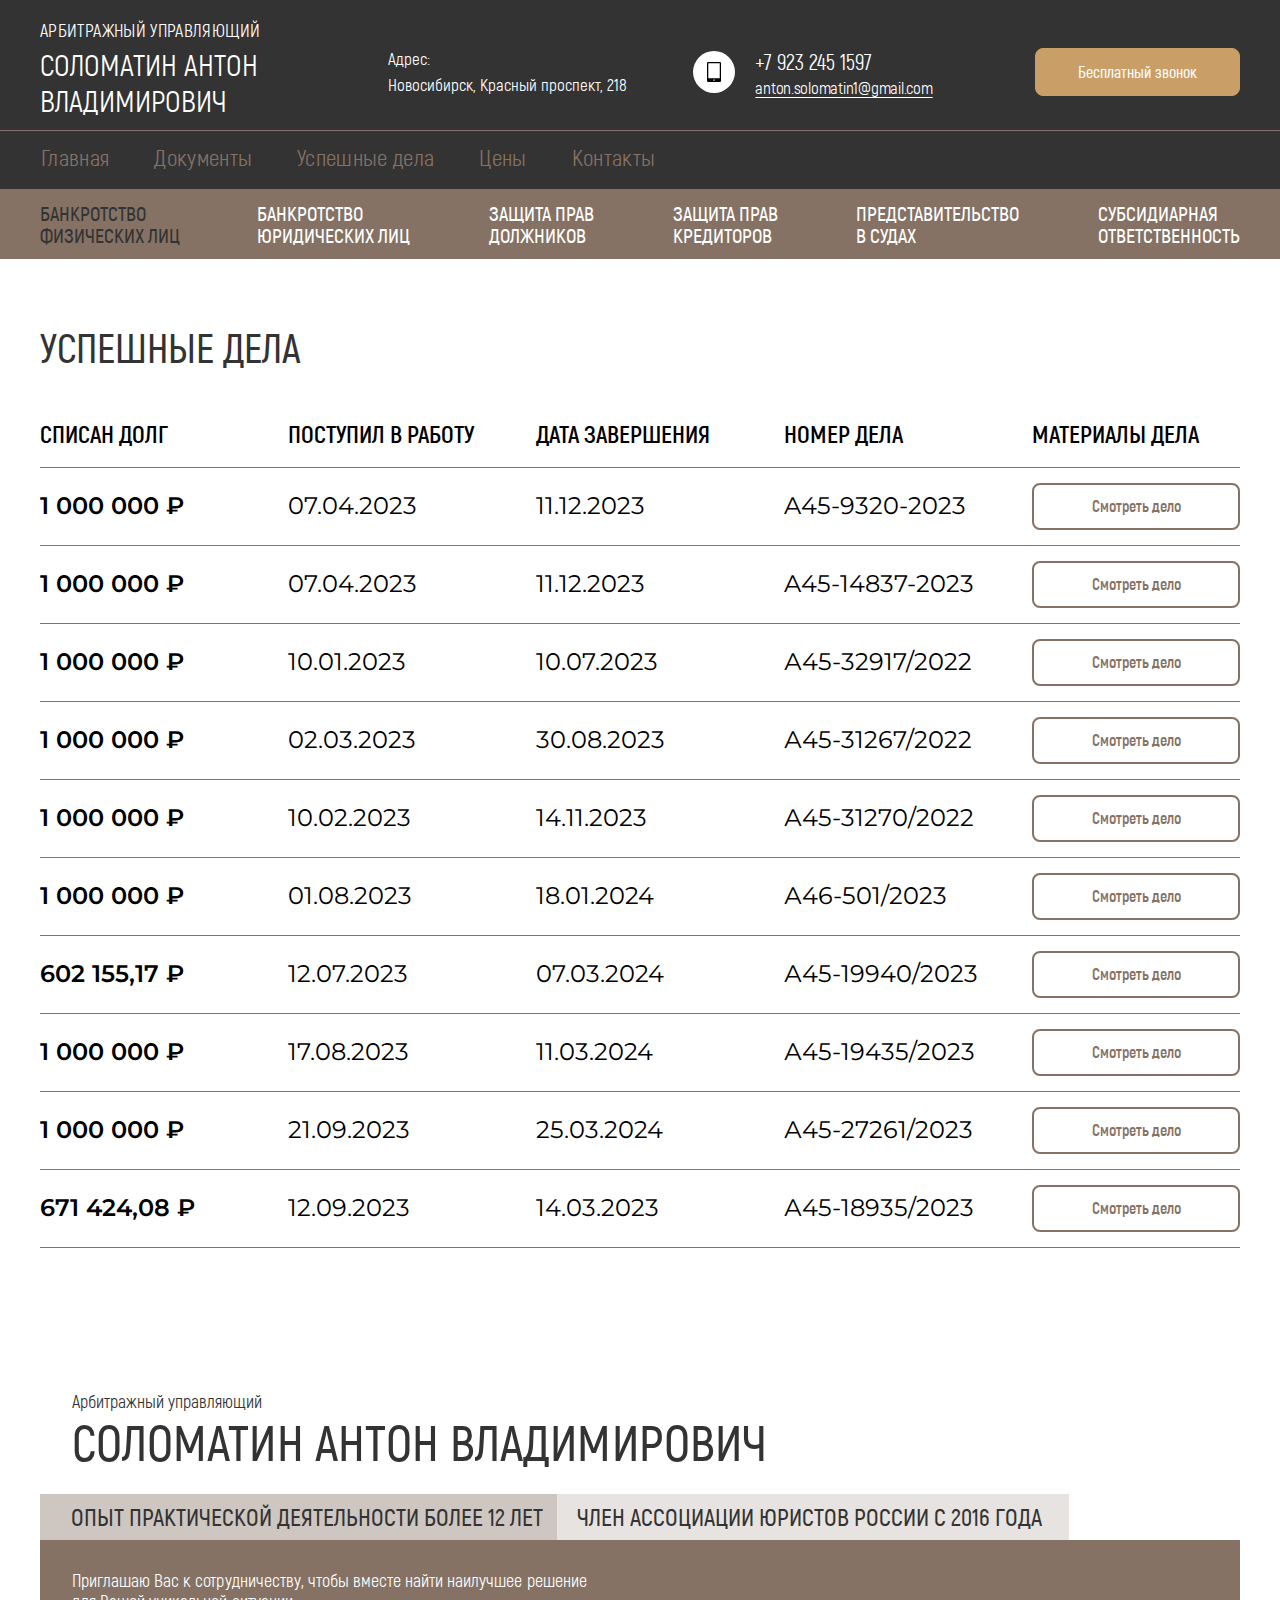
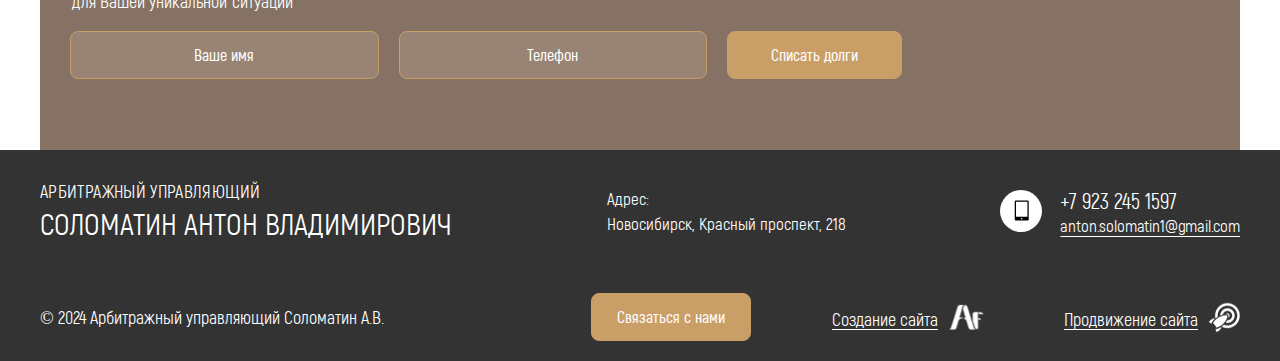
==== commit 650eca50: "Add files via upload" ====
--- a/work.html
+++ b/work.html
@@ -1,5 +1,5 @@
 <!DOCTYPE html>
-<html lang="en">
+<html lang="ru">
 
 <head>
     <meta charset="UTF-8">
@@ -15,14 +15,19 @@
     <link rel="stylesheet" href="local/templates/mains/assets/css/media.min.css">
     <script src="local/templates/mains/assets/js/libs.min.js" defer></script>
     <script src="local/templates/mains/assets/js/index.js" type="module"></script>
+    <link
+    rel="stylesheet"
+    href="https://cdnjs.cloudflare.com/ajax/libs/animate.css/4.1.1/animate.min.css"
+  />
+
 </head>
 
 <body>
 
-    <!-- wrapper -->
-    <div class="wrapper">
-        <header class="header">
-                <div class="header__row header__row_top">
+<!-- wrapper -->
+<div class="wrapper">
+    <header class="header">
+        <div class="header__row header__row_top">
                     <div class="header__inner container">
                         <div class="header__box">
                             <p class="header__box-slogan text">Арбитражный управляющий</p>
@@ -55,8 +60,8 @@
                         <span></span>
                         <span></span>
                     </button>
-                </div>
-                <div class="header__row header__row_center">
+        </div>
+        <div class="header__row header__row_center">
                     <div class="header__inner container">
                         <nav class="nav header__nav">
                             <ul class="nav__list">
@@ -78,8 +83,8 @@
                             </ul>
                         </nav>
                     </div>
-                </div>
-                <div class="header__row header__row_bottom">
+        </div>
+        <div class="header__row header__row_bottom">
                     <div class="header__inner container">
                         <div class="header__dropdown">
                             <p class="header__dropdown-title">
@@ -120,8 +125,8 @@
                             </ul>
                         </div>
                     </div>
-                </div>
-        </header>
+        </div>
+    </header>
 <style>
     .header{
         margin-bottom: 70px;
@@ -130,7 +135,7 @@
 <main class="main">
     <section class="work container">
         <h2 class="work__title title">Успешные дела</h2>
-        <div class="work-table">
+        <div class="work-table animate__animated wow animate__rollIn">
             <div class="table__top">
                 <div class="table__top-col">Списан долг</div>
                 <div class="table__top-col">поступил в работу</div>
@@ -273,7 +278,10 @@
         </div>
     </section>
 </main>
-
+<script src="https://cdnjs.cloudflare.com/ajax/libs/wow/1.1.2/wow.min.js"></script>
+<script >
+    new WOW().init();
+</script>
 <footer class="footer">
     <div class="footer__top container">
         <div class="footer__top-box">
@@ -304,8 +312,8 @@
                 </button>
             </form>
         </div>
-        <picture class="footer__decor" data-da=".footer__body, 568, first">
-            <source srcset="local/templates/mains/assets/images/man-footer-min.png" media="(max-width: 460px)">
+        <picture class="footer__decor animate__animated wow animate__fadeIn" data-da=".footer__body, 568, first">
+            <!-- <source srcset="local/templates/mains/assets/images/man-footer-min.png" media="(max-width: 460px)"> -->
             <img src="local/templates/mains/assets/images/man-footer.png" alt="">
         </picture>
     </div>
--- a/local/templates/mains/assets/css/style.min.css
+++ b/local/templates/mains/assets/css/style.min.css
@@ -1 +1 @@
-@import"https://fonts.googleapis.com/css2?family=Montserrat:ital,wght@0,100..900;1,100..900&display=swap";:root{--font-family-main: "Akrobat";--font-family-second: "Montserrat", sans-serif;--color-brown: rgba(189, 28, 25, 1);--color-white: rgba(255, 255, 255, 1);--color-accent: rgba(202, 158, 103, 1);--color-dark: rgba(51, 51, 51, 1);--color-border: rgba(133, 114, 100, 1);--container-size: 1200px;--container-padding: 15px;--radius: 5px;--transition-color: color 300ms ease}@font-face{font-family:"Akrobat";src:url("../fonts/Akrobat-Black.eot");src:url("../fonts/Akrobat-Black.eot?#iefix") format("embedded-opentype"),url("../fonts/Akrobat-Black.woff2") format("woff2"),url("../fonts/Akrobat-Black.woff") format("woff"),url("../fonts/Akrobat-Black.ttf") format("truetype");font-weight:900;font-style:normal;font-display:swap}@font-face{font-family:"Akrobat";src:url("../fonts/Akrobat-SemiBold.eot");src:url("../fonts/Akrobat-SemiBold.eot?#iefix") format("embedded-opentype"),url("../fonts/Akrobat-SemiBold.woff2") format("woff2"),url("../fonts/Akrobat-SemiBold.woff") format("woff"),url("../fonts/Akrobat-SemiBold.ttf") format("truetype");font-weight:600;font-style:normal;font-display:swap}@font-face{font-family:"Akrobat";src:url("../fonts/Akrobat-Bold.eot");src:url("../fonts/Akrobat-Bold.eot?#iefix") format("embedded-opentype"),url("../fonts/Akrobat-Bold.woff2") format("woff2"),url("../fonts/Akrobat-Bold.woff") format("woff"),url("../fonts/Akrobat-Bold.ttf") format("truetype");font-weight:bold;font-style:normal;font-display:swap}@font-face{font-family:"Akrobat";src:url("../fonts/Akrobat-Light.eot");src:url("../fonts/Akrobat-Light.eot?#iefix") format("embedded-opentype"),url("../fonts/Akrobat-Light.woff2") format("woff2"),url("../fonts/Akrobat-Light.woff") format("woff"),url("../fonts/Akrobat-Light.ttf") format("truetype");font-weight:300;font-style:normal;font-display:swap}@font-face{font-family:"Akrobat";src:url("../fonts/Akrobat-Black_1.eot");src:url("../fonts/Akrobat-Black_1.eot?#iefix") format("embedded-opentype"),url("../fonts/Akrobat-Black_1.woff2") format("woff2"),url("../fonts/Akrobat-Black_1.woff") format("woff"),url("../fonts/Akrobat-Black_1.ttf") format("truetype");font-weight:900;font-style:normal;font-display:swap}@font-face{font-family:"Akrobat";src:url("../fonts/Akrobat-Regular.eot");src:url("../fonts/Akrobat-Regular.eot?#iefix") format("embedded-opentype"),url("../fonts/Akrobat-Regular.woff2") format("woff2"),url("../fonts/Akrobat-Regular.woff") format("woff"),url("../fonts/Akrobat-Regular.ttf") format("truetype");font-weight:500;font-style:normal;font-display:swap}@font-face{font-family:"Akrobat";src:url("../fonts/Akrobat-Regular_1.eot");src:url("../fonts/Akrobat-Regular_1.eot?#iefix") format("embedded-opentype"),url("../fonts/Akrobat-Regular_1.woff2") format("woff2"),url("../fonts/Akrobat-Regular_1.woff") format("woff"),url("../fonts/Akrobat-Regular_1.ttf") format("truetype");font-weight:500;font-style:normal;font-display:swap}@font-face{font-family:"Akrobat";src:url("../fonts/Akrobat-ExtraBold.eot");src:url("../fonts/Akrobat-ExtraBold.eot?#iefix") format("embedded-opentype"),url("../fonts/Akrobat-ExtraBold.woff2") format("woff2"),url("../fonts/Akrobat-ExtraBold.woff") format("woff"),url("../fonts/Akrobat-ExtraBold.ttf") format("truetype");font-weight:bold;font-style:normal;font-display:swap}@font-face{font-family:"Akrobat";src:url("../fonts/Akrobat-ExtraBold_1.eot");src:url("../fonts/Akrobat-ExtraBold_1.eot?#iefix") format("embedded-opentype"),url("../fonts/Akrobat-ExtraBold_1.woff2") format("woff2"),url("../fonts/Akrobat-ExtraBold_1.woff") format("woff"),url("../fonts/Akrobat-ExtraBold_1.ttf") format("truetype");font-weight:bold;font-style:normal;font-display:swap}@font-face{font-family:"Akrobat";src:url("../fonts/Akrobat-Black_2.eot");src:url("../fonts/Akrobat-Black_2.eot?#iefix") format("embedded-opentype"),url("../fonts/Akrobat-Black_2.woff2") format("woff2"),url("../fonts/Akrobat-Black_2.woff") format("woff"),url("../fonts/Akrobat-Black_2.ttf") format("truetype");font-weight:900;font-style:normal;font-display:swap}@font-face{font-family:"Akrobat";src:url("../fonts/Akrobat-Bold_1.eot");src:url("../fonts/Akrobat-Bold_1.eot?#iefix") format("embedded-opentype"),url("../fonts/Akrobat-Bold_1.woff2") format("woff2"),url("../fonts/Akrobat-Bold_1.woff") format("woff"),url("../fonts/Akrobat-Bold_1.ttf") format("truetype");font-weight:bold;font-style:normal;font-display:swap}@font-face{font-family:"Akrobat";src:url("../fonts/Akrobat-SemiBold_1.eot");src:url("../fonts/Akrobat-SemiBold_1.eot?#iefix") format("embedded-opentype"),url("../fonts/Akrobat-SemiBold_1.woff2") format("woff2"),url("../fonts/Akrobat-SemiBold_1.woff") format("woff"),url("../fonts/Akrobat-SemiBold_1.ttf") format("truetype");font-weight:600;font-style:normal;font-display:swap}@font-face{font-family:"Akrobat";src:url("../fonts/Akrobat-ExtraLight.eot");src:url("../fonts/Akrobat-ExtraLight.eot?#iefix") format("embedded-opentype"),url("../fonts/Akrobat-ExtraLight.woff2") format("woff2"),url("../fonts/Akrobat-ExtraLight.woff") format("woff"),url("../fonts/Akrobat-ExtraLight.ttf") format("truetype");font-weight:200;font-style:normal;font-display:swap}@font-face{font-family:"Akrobat";src:url("../fonts/Akrobat-Regular_2.eot");src:url("../fonts/Akrobat-Regular_2.eot?#iefix") format("embedded-opentype"),url("../fonts/Akrobat-Regular_2.woff2") format("woff2"),url("../fonts/Akrobat-Regular_2.woff") format("woff"),url("../fonts/Akrobat-Regular_2.ttf") format("truetype");font-weight:500;font-style:normal;font-display:swap}@font-face{font-family:"Akrobat";src:url("../fonts/Akrobat-ExtraBold_2.eot");src:url("../fonts/Akrobat-ExtraBold_2.eot?#iefix") format("embedded-opentype"),url("../fonts/Akrobat-ExtraBold_2.woff2") format("woff2"),url("../fonts/Akrobat-ExtraBold_2.woff") format("woff"),url("../fonts/Akrobat-ExtraBold_2.ttf") format("truetype");font-weight:bold;font-style:normal;font-display:swap}@font-face{font-family:"Akrobat";src:url("../fonts/Akrobat-Bold_2.eot");src:url("../fonts/Akrobat-Bold_2.eot?#iefix") format("embedded-opentype"),url("../fonts/Akrobat-Bold_2.woff2") format("woff2"),url("../fonts/Akrobat-Bold_2.woff") format("woff"),url("../fonts/Akrobat-Bold_2.ttf") format("truetype");font-weight:bold;font-style:normal;font-display:swap}@font-face{font-family:"Akrobat";src:url("../fonts/Akrobat-ExtraLight_1.eot");src:url("../fonts/Akrobat-ExtraLight_1.eot?#iefix") format("embedded-opentype"),url("../fonts/Akrobat-ExtraLight_1.woff2") format("woff2"),url("../fonts/Akrobat-ExtraLight_1.woff") format("woff"),url("../fonts/Akrobat-ExtraLight_1.ttf") format("truetype");font-weight:200;font-style:normal;font-display:swap}@font-face{font-family:"Akrobat";src:url("../fonts/Akrobat-ExtraLight_2.eot");src:url("../fonts/Akrobat-ExtraLight_2.eot?#iefix") format("embedded-opentype"),url("../fonts/Akrobat-ExtraLight_2.woff2") format("woff2"),url("../fonts/Akrobat-ExtraLight_2.woff") format("woff"),url("../fonts/Akrobat-ExtraLight_2.ttf") format("truetype");font-weight:200;font-style:normal;font-display:swap}@font-face{font-family:"Akrobat";src:url("../fonts/Akrobat-SemiBold_2.eot");src:url("../fonts/Akrobat-SemiBold_2.eot?#iefix") format("embedded-opentype"),url("../fonts/Akrobat-SemiBold_2.woff2") format("woff2"),url("../fonts/Akrobat-SemiBold_2.woff") format("woff"),url("../fonts/Akrobat-SemiBold_2.ttf") format("truetype");font-weight:600;font-style:normal;font-display:swap}@font-face{font-family:"Akrobat";src:url("../fonts/Akrobat-Light_1.eot");src:url("../fonts/Akrobat-Light_1.eot?#iefix") format("embedded-opentype"),url("../fonts/Akrobat-Light_1.woff2") format("woff2"),url("../fonts/Akrobat-Light_1.woff") format("woff"),url("../fonts/Akrobat-Light_1.ttf") format("truetype");font-weight:300;font-style:normal;font-display:swap}@font-face{font-family:"Akrobat";src:url("../fonts/Akrobat-Light_2.eot");src:url("../fonts/Akrobat-Light_2.eot?#iefix") format("embedded-opentype"),url("../fonts/Akrobat-Light_2.woff2") format("woff2"),url("../fonts/Akrobat-Light_2.woff") format("woff"),url("../fonts/Akrobat-Light_2.ttf") format("truetype");font-weight:300;font-style:normal;font-display:swap}@font-face{font-family:"Akrobat";src:url("../fonts/Akrobat-Thin.eot");src:url("../fonts/Akrobat-Thin.eot?#iefix") format("embedded-opentype"),url("../fonts/Akrobat-Thin.woff2") format("woff2"),url("../fonts/Akrobat-Thin.woff") format("woff"),url("../fonts/Akrobat-Thin.ttf") format("truetype");font-weight:100;font-style:normal;font-display:swap}@font-face{font-family:"Akrobat";src:url("../fonts/Akrobat-Thin_1.eot");src:url("../fonts/Akrobat-Thin_1.eot?#iefix") format("embedded-opentype"),url("../fonts/Akrobat-Thin_1.woff2") format("woff2"),url("../fonts/Akrobat-Thin_1.woff") format("woff"),url("../fonts/Akrobat-Thin_1.ttf") format("truetype");font-weight:100;font-style:normal;font-display:swap}@font-face{font-family:"Akrobat";src:url("../fonts/Akrobat-Thin_2.eot");src:url("../fonts/Akrobat-Thin_2.eot?#iefix") format("embedded-opentype"),url("../fonts/Akrobat-Thin_2.woff2") format("woff2"),url("../fonts/Akrobat-Thin_2.woff") format("woff"),url("../fonts/Akrobat-Thin_2.ttf") format("truetype");font-weight:100;font-style:normal;font-display:swap}html{box-sizing:border-box}*,*::after,*::before{box-sizing:inherit}ul[class],ol[class]{padding:0}body,h1,h2,h3,h4,h5,h6,p,ul,ol,li,figure,figcaption,blockquote,dl,dd{margin:0}ul[class]{list-style:none}img{max-width:100%;display:block}input,button,textarea,select{font:inherit}a{text-decoration:none}@font-face{font-family:swiper-icons;src:url("data:application/font-woff;charset=utf-8;base64, [base64]//wADZ2x5ZgAAAywAAADMAAAD2MHtryVoZWFkAAABbAAAADAAAAA2E2+eoWhoZWEAAAGcAAAAHwAAACQC9gDzaG10eAAAAigAAAAZAAAArgJkABFsb2NhAAAC0AAAAFoAAABaFQAUGG1heHAAAAG8AAAAHwAAACAAcABAbmFtZQAAA/gAAAE5AAACXvFdBwlwb3N0AAAFNAAAAGIAAACE5s74hXjaY2BkYGAAYpf5Hu/j+W2+MnAzMYDAzaX6QjD6/4//Bxj5GA8AuRwMYGkAPywL13jaY2BkYGA88P8Agx4j+/8fQDYfA1AEBWgDAIB2BOoAeNpjYGRgYNBh4GdgYgABEMnIABJzYNADCQAACWgAsQB42mNgYfzCOIGBlYGB0YcxjYGBwR1Kf2WQZGhhYGBiYGVmgAFGBiQQkOaawtDAoMBQxXjg/wEGPcYDDA4wNUA2CCgwsAAAO4EL6gAAeNpj2M0gyAACqxgGNWBkZ2D4/wMA+xkDdgAAAHjaY2BgYGaAYBkGRgYQiAHyGMF8FgYHIM3DwMHABGQrMOgyWDLEM1T9/w8UBfEMgLzE////P/5//f/V/xv+r4eaAAeMbAxwIUYmIMHEgKYAYjUcsDAwsLKxc3BycfPw8jEQA/[base64]/uznmfPFBNODM2K7MTQ45YEAZqGP81AmGGcF3iPqOop0r1SPTaTbVkfUe4HXj97wYE+yNwWYxwWu4v1ugWHgo3S1XdZEVqWM7ET0cfnLGxWfkgR42o2PvWrDMBSFj/IHLaF0zKjRgdiVMwScNRAoWUoH78Y2icB/yIY09An6AH2Bdu/UB+yxopYshQiEvnvu0dURgDt8QeC8PDw7Fpji3fEA4z/PEJ6YOB5hKh4dj3EvXhxPqH/SKUY3rJ7srZ4FZnh1PMAtPhwP6fl2PMJMPDgeQ4rY8YT6Gzao0eAEA409DuggmTnFnOcSCiEiLMgxCiTI6Cq5DZUd3Qmp10vO0LaLTd2cjN4fOumlc7lUYbSQcZFkutRG7g6JKZKy0RmdLY680CDnEJ+UMkpFFe1RN7nxdVpXrC4aTtnaurOnYercZg2YVmLN/d/gczfEimrE/fs/bOuq29Zmn8tloORaXgZgGa78yO9/cnXm2BpaGvq25Dv9S4E9+5SIc9PqupJKhYFSSl47+Qcr1mYNAAAAeNptw0cKwkAAAMDZJA8Q7OUJvkLsPfZ6zFVERPy8qHh2YER+3i/BP83vIBLLySsoKimrqKqpa2hp6+jq6RsYGhmbmJqZSy0sraxtbO3sHRydnEMU4uR6yx7JJXveP7WrDycAAAAAAAH//wACeNpjYGRgYOABYhkgZgJCZgZNBkYGLQZtIJsFLMYAAAw3ALgAeNolizEKgDAQBCchRbC2sFER0YD6qVQiBCv/H9ezGI6Z5XBAw8CBK/m5iQQVauVbXLnOrMZv2oLdKFa8Pjuru2hJzGabmOSLzNMzvutpB3N42mNgZGBg4GKQYzBhYMxJLMlj4GBgAYow/P/PAJJhLM6sSoWKfWCAAwDAjgbRAAB42mNgYGBkAIIbCZo5IPrmUn0hGA0AO8EFTQAA");font-weight:400;font-style:normal}:root{--swiper-theme-color:#007aff}:host{position:relative;display:block;margin-left:auto;margin-right:auto;z-index:1}.swiper{margin-left:auto;margin-right:auto;position:relative;overflow:hidden;list-style:none;padding:0;z-index:1;display:block}.swiper-vertical>.swiper-wrapper{-webkit-box-orient:vertical;-webkit-box-direction:normal;-webkit-flex-direction:column;-ms-flex-direction:column;flex-direction:column}.swiper-wrapper{position:relative;width:100%;height:100%;z-index:1;display:-webkit-box;display:-webkit-flex;display:-ms-flexbox;display:flex;-webkit-transition-property:-webkit-transform;transition-property:-webkit-transform;transition-property:transform;transition-property:transform, -webkit-transform;-webkit-transition-timing-function:var(--swiper-wrapper-transition-timing-function, initial);transition-timing-function:var(--swiper-wrapper-transition-timing-function, initial);box-sizing:content-box}.swiper-android .swiper-slide,.swiper-ios .swiper-slide,.swiper-wrapper{-webkit-transform:translate3d(0px, 0, 0);transform:translate3d(0px, 0, 0)}.swiper-horizontal{-ms-touch-action:pan-y;touch-action:pan-y}.swiper-vertical{-ms-touch-action:pan-x;touch-action:pan-x}.swiper-slide{-webkit-flex-shrink:0;-ms-flex-negative:0;flex-shrink:0;width:100%;height:100%;position:relative;-webkit-transition-property:-webkit-transform;transition-property:-webkit-transform;transition-property:transform;transition-property:transform, -webkit-transform;display:block}.swiper-slide-invisible-blank{visibility:hidden}.swiper-autoheight,.swiper-autoheight .swiper-slide{height:auto}.swiper-autoheight .swiper-wrapper{-webkit-box-align:start;-webkit-align-items:flex-start;-ms-flex-align:start;align-items:flex-start;-webkit-transition-property:height,-webkit-transform;transition-property:height,-webkit-transform;transition-property:transform,height;transition-property:transform,height,-webkit-transform}.swiper-backface-hidden .swiper-slide{-webkit-transform:translateZ(0);transform:translateZ(0);-webkit-backface-visibility:hidden;backface-visibility:hidden}.swiper-3d.swiper-css-mode .swiper-wrapper{-webkit-perspective:1200px;perspective:1200px}.swiper-3d .swiper-wrapper{-webkit-transform-style:preserve-3d;transform-style:preserve-3d}.swiper-3d{-webkit-perspective:1200px;perspective:1200px}.swiper-3d .swiper-cube-shadow,.swiper-3d .swiper-slide{-webkit-transform-style:preserve-3d;transform-style:preserve-3d}.swiper-css-mode>.swiper-wrapper{overflow:auto;scrollbar-width:none;-ms-overflow-style:none}.swiper-css-mode>.swiper-wrapper::-webkit-scrollbar{display:none}.swiper-css-mode>.swiper-wrapper>.swiper-slide{scroll-snap-align:start start}.swiper-css-mode.swiper-horizontal>.swiper-wrapper{-webkit-scroll-snap-type:x mandatory;-ms-scroll-snap-type:x mandatory;scroll-snap-type:x mandatory}.swiper-css-mode.swiper-vertical>.swiper-wrapper{-webkit-scroll-snap-type:y mandatory;-ms-scroll-snap-type:y mandatory;scroll-snap-type:y mandatory}.swiper-css-mode.swiper-free-mode>.swiper-wrapper{-webkit-scroll-snap-type:none;-ms-scroll-snap-type:none;scroll-snap-type:none}.swiper-css-mode.swiper-free-mode>.swiper-wrapper>.swiper-slide{scroll-snap-align:none}.swiper-css-mode.swiper-centered>.swiper-wrapper::before{content:"";-webkit-flex-shrink:0;-ms-flex-negative:0;flex-shrink:0;-webkit-box-ordinal-group:10000;-webkit-order:9999;-ms-flex-order:9999;order:9999}.swiper-css-mode.swiper-centered>.swiper-wrapper>.swiper-slide{scroll-snap-align:center center;scroll-snap-stop:always}.swiper-css-mode.swiper-centered.swiper-horizontal>.swiper-wrapper>.swiper-slide:first-child{-webkit-margin-start:var(--swiper-centered-offset-before);margin-inline-start:var(--swiper-centered-offset-before)}.swiper-css-mode.swiper-centered.swiper-horizontal>.swiper-wrapper::before{height:100%;min-height:1px;width:var(--swiper-centered-offset-after)}.swiper-css-mode.swiper-centered.swiper-vertical>.swiper-wrapper>.swiper-slide:first-child{-webkit-margin-before:var(--swiper-centered-offset-before);margin-block-start:var(--swiper-centered-offset-before)}.swiper-css-mode.swiper-centered.swiper-vertical>.swiper-wrapper::before{width:100%;min-width:1px;height:var(--swiper-centered-offset-after)}.swiper-3d .swiper-slide-shadow,.swiper-3d .swiper-slide-shadow-bottom,.swiper-3d .swiper-slide-shadow-left,.swiper-3d .swiper-slide-shadow-right,.swiper-3d .swiper-slide-shadow-top{position:absolute;left:0;top:0;width:100%;height:100%;pointer-events:none;z-index:10}.swiper-3d .swiper-slide-shadow{background:rgba(0, 0, 0, 0.15)}.swiper-3d .swiper-slide-shadow-left{background-image:-webkit-linear-gradient(right, rgba(0, 0, 0, 0.5), rgba(0, 0, 0, 0));background-image:linear-gradient(to left, rgba(0, 0, 0, 0.5), rgba(0, 0, 0, 0))}.swiper-3d .swiper-slide-shadow-right{background-image:-webkit-linear-gradient(left, rgba(0, 0, 0, 0.5), rgba(0, 0, 0, 0));background-image:linear-gradient(to right, rgba(0, 0, 0, 0.5), rgba(0, 0, 0, 0))}.swiper-3d .swiper-slide-shadow-top{background-image:-webkit-linear-gradient(bottom, rgba(0, 0, 0, 0.5), rgba(0, 0, 0, 0));background-image:linear-gradient(to top, rgba(0, 0, 0, 0.5), rgba(0, 0, 0, 0))}.swiper-3d .swiper-slide-shadow-bottom{background-image:-webkit-linear-gradient(top, rgba(0, 0, 0, 0.5), rgba(0, 0, 0, 0));background-image:linear-gradient(to bottom, rgba(0, 0, 0, 0.5), rgba(0, 0, 0, 0))}.swiper-lazy-preloader{width:42px;height:42px;position:absolute;left:50%;top:50%;margin-left:-21px;margin-top:-21px;z-index:10;-webkit-transform-origin:50%;-ms-transform-origin:50%;transform-origin:50%;box-sizing:border-box;border:4px solid var(--swiper-preloader-color, var(--swiper-theme-color));border-radius:50%;border-top-color:transparent}.swiper-watch-progress .swiper-slide-visible .swiper-lazy-preloader,.swiper:not(.swiper-watch-progress) .swiper-lazy-preloader{-webkit-animation:swiper-preloader-spin 1s infinite linear;animation:swiper-preloader-spin 1s infinite linear}.swiper-lazy-preloader-white{--swiper-preloader-color:#fff}.swiper-lazy-preloader-black{--swiper-preloader-color:#000}@-webkit-keyframes swiper-preloader-spin{0%{-webkit-transform:rotate(0deg);transform:rotate(0deg)}100%{-webkit-transform:rotate(360deg);transform:rotate(360deg)}}@keyframes swiper-preloader-spin{0%{-webkit-transform:rotate(0deg);transform:rotate(0deg)}100%{-webkit-transform:rotate(360deg);transform:rotate(360deg)}}.swiper-virtual .swiper-slide{-webkit-backface-visibility:hidden;-webkit-transform:translateZ(0);transform:translateZ(0)}.swiper-virtual.swiper-css-mode .swiper-wrapper::after{content:"";position:absolute;left:0;top:0;pointer-events:none}.swiper-virtual.swiper-css-mode.swiper-horizontal .swiper-wrapper::after{height:1px;width:var(--swiper-virtual-size)}.swiper-virtual.swiper-css-mode.swiper-vertical .swiper-wrapper::after{width:1px;height:var(--swiper-virtual-size)}:root{--swiper-navigation-size:44px}.swiper-button-next,.swiper-button-prev{position:absolute;top:var(--swiper-navigation-top-offset, 50%);width:calc(var(--swiper-navigation-size)/44*27);height:var(--swiper-navigation-size);margin-top:calc(0px - var(--swiper-navigation-size)/2);z-index:10;cursor:pointer;display:-webkit-box;display:-webkit-flex;display:-ms-flexbox;display:flex;-webkit-box-align:center;-webkit-align-items:center;-ms-flex-align:center;align-items:center;-webkit-box-pack:center;-webkit-justify-content:center;-ms-flex-pack:center;justify-content:center;color:var(--swiper-navigation-color, var(--swiper-theme-color))}.swiper-button-next.swiper-button-disabled,.swiper-button-prev.swiper-button-disabled{opacity:.35;cursor:auto;pointer-events:none}.swiper-button-next.swiper-button-hidden,.swiper-button-prev.swiper-button-hidden{opacity:0;cursor:auto;pointer-events:none}.swiper-navigation-disabled .swiper-button-next,.swiper-navigation-disabled .swiper-button-prev{display:none !important}.swiper-button-next svg,.swiper-button-prev svg{width:100%;height:100%;object-fit:contain;-webkit-transform-origin:center;-ms-transform-origin:center;transform-origin:center}.swiper-rtl .swiper-button-next svg,.swiper-rtl .swiper-button-prev svg{-webkit-transform:rotate(180deg);-ms-transform:rotate(180deg);transform:rotate(180deg)}.swiper-button-prev,.swiper-rtl .swiper-button-next{left:var(--swiper-navigation-sides-offset, 10px);right:auto}.swiper-button-next,.swiper-rtl .swiper-button-prev{right:var(--swiper-navigation-sides-offset, 10px);left:auto}.swiper-button-lock{display:none}.swiper-button-next:after,.swiper-button-prev:after{font-family:swiper-icons;font-size:var(--swiper-navigation-size);text-transform:none !important;letter-spacing:0;font-variant:initial;line-height:1}.swiper-button-prev:after,.swiper-rtl .swiper-button-next:after{content:"prev"}.swiper-button-next,.swiper-rtl .swiper-button-prev{right:var(--swiper-navigation-sides-offset, 10px);left:auto}.swiper-button-next:after,.swiper-rtl .swiper-button-prev:after{content:"next"}.swiper-pagination{position:absolute;text-align:center;-webkit-transition:.3s opacity;transition:.3s opacity;-webkit-transform:translate3d(0, 0, 0);transform:translate3d(0, 0, 0);z-index:10}.swiper-pagination.swiper-pagination-hidden{opacity:0}.swiper-pagination-disabled>.swiper-pagination,.swiper-pagination.swiper-pagination-disabled{display:none !important}.swiper-horizontal>.swiper-pagination-bullets,.swiper-pagination-bullets.swiper-pagination-horizontal,.swiper-pagination-custom,.swiper-pagination-fraction{bottom:var(--swiper-pagination-bottom, 8px);top:var(--swiper-pagination-top, auto);left:0;width:100%}.swiper-pagination-bullets-dynamic{overflow:hidden;font-size:0}.swiper-pagination-bullets-dynamic .swiper-pagination-bullet{-webkit-transform:scale(0.33);-ms-transform:scale(0.33);transform:scale(0.33);position:relative}.swiper-pagination-bullets-dynamic .swiper-pagination-bullet-active{-webkit-transform:scale(1);-ms-transform:scale(1);transform:scale(1)}.swiper-pagination-bullets-dynamic .swiper-pagination-bullet-active-main{-webkit-transform:scale(1);-ms-transform:scale(1);transform:scale(1)}.swiper-pagination-bullets-dynamic .swiper-pagination-bullet-active-prev{-webkit-transform:scale(0.66);-ms-transform:scale(0.66);transform:scale(0.66)}.swiper-pagination-bullets-dynamic .swiper-pagination-bullet-active-prev-prev{-webkit-transform:scale(0.33);-ms-transform:scale(0.33);transform:scale(0.33)}.swiper-pagination-bullets-dynamic .swiper-pagination-bullet-active-next{-webkit-transform:scale(0.66);-ms-transform:scale(0.66);transform:scale(0.66)}.swiper-pagination-bullets-dynamic .swiper-pagination-bullet-active-next-next{-webkit-transform:scale(0.33);-ms-transform:scale(0.33);transform:scale(0.33)}.swiper-pagination-bullet{width:var(--swiper-pagination-bullet-width, var(--swiper-pagination-bullet-size, 8px));height:var(--swiper-pagination-bullet-height, var(--swiper-pagination-bullet-size, 8px));display:inline-block;border-radius:var(--swiper-pagination-bullet-border-radius, 50%);background:var(--swiper-pagination-bullet-inactive-color, #000);opacity:var(--swiper-pagination-bullet-inactive-opacity, 0.2)}button.swiper-pagination-bullet{border:none;margin:0;padding:0;box-shadow:none;-webkit-appearance:none;-moz-appearance:none;appearance:none}.swiper-pagination-clickable .swiper-pagination-bullet{cursor:pointer}.swiper-pagination-bullet:only-child{display:none !important}.swiper-pagination-bullet-active{opacity:var(--swiper-pagination-bullet-opacity, 1);background:var(--swiper-pagination-color, var(--swiper-theme-color))}.swiper-pagination-vertical.swiper-pagination-bullets,.swiper-vertical>.swiper-pagination-bullets{right:var(--swiper-pagination-right, 8px);left:var(--swiper-pagination-left, auto);top:50%;-webkit-transform:translate3d(0px, -50%, 0);transform:translate3d(0px, -50%, 0)}.swiper-pagination-vertical.swiper-pagination-bullets .swiper-pagination-bullet,.swiper-vertical>.swiper-pagination-bullets .swiper-pagination-bullet{margin:var(--swiper-pagination-bullet-vertical-gap, 6px) 0;display:block}.swiper-pagination-vertical.swiper-pagination-bullets.swiper-pagination-bullets-dynamic,.swiper-vertical>.swiper-pagination-bullets.swiper-pagination-bullets-dynamic{top:50%;-webkit-transform:translateY(-50%);-ms-transform:translateY(-50%);transform:translateY(-50%);width:8px}.swiper-pagination-vertical.swiper-pagination-bullets.swiper-pagination-bullets-dynamic .swiper-pagination-bullet,.swiper-vertical>.swiper-pagination-bullets.swiper-pagination-bullets-dynamic .swiper-pagination-bullet{display:inline-block;-webkit-transition:.2s transform,.2s top;transition:.2s transform,.2s top}.swiper-horizontal>.swiper-pagination-bullets .swiper-pagination-bullet,.swiper-pagination-horizontal.swiper-pagination-bullets .swiper-pagination-bullet{margin:0 var(--swiper-pagination-bullet-horizontal-gap, 4px)}.swiper-horizontal>.swiper-pagination-bullets.swiper-pagination-bullets-dynamic,.swiper-pagination-horizontal.swiper-pagination-bullets.swiper-pagination-bullets-dynamic{left:50%;-webkit-transform:translateX(-50%);-ms-transform:translateX(-50%);transform:translateX(-50%);white-space:nowrap}.swiper-horizontal>.swiper-pagination-bullets.swiper-pagination-bullets-dynamic .swiper-pagination-bullet,.swiper-pagination-horizontal.swiper-pagination-bullets.swiper-pagination-bullets-dynamic .swiper-pagination-bullet{-webkit-transition:.2s transform,.2s left;transition:.2s transform,.2s left}.swiper-horizontal.swiper-rtl>.swiper-pagination-bullets-dynamic .swiper-pagination-bullet{-webkit-transition:.2s transform,.2s right;transition:.2s transform,.2s right}.swiper-pagination-fraction{color:var(--swiper-pagination-fraction-color, inherit)}.swiper-pagination-progressbar{background:var(--swiper-pagination-progressbar-bg-color, rgba(0, 0, 0, 0.25));position:absolute}.swiper-pagination-progressbar .swiper-pagination-progressbar-fill{background:var(--swiper-pagination-color, var(--swiper-theme-color));position:absolute;left:0;top:0;width:100%;height:100%;-webkit-transform:scale(0);-ms-transform:scale(0);transform:scale(0);-webkit-transform-origin:left top;-ms-transform-origin:left top;transform-origin:left top}.swiper-rtl .swiper-pagination-progressbar .swiper-pagination-progressbar-fill{-webkit-transform-origin:right top;-ms-transform-origin:right top;transform-origin:right top}.swiper-horizontal>.swiper-pagination-progressbar,.swiper-pagination-progressbar.swiper-pagination-horizontal,.swiper-pagination-progressbar.swiper-pagination-vertical.swiper-pagination-progressbar-opposite,.swiper-vertical>.swiper-pagination-progressbar.swiper-pagination-progressbar-opposite{width:100%;height:var(--swiper-pagination-progressbar-size, 4px);left:0;top:0}.swiper-horizontal>.swiper-pagination-progressbar.swiper-pagination-progressbar-opposite,.swiper-pagination-progressbar.swiper-pagination-horizontal.swiper-pagination-progressbar-opposite,.swiper-pagination-progressbar.swiper-pagination-vertical,.swiper-vertical>.swiper-pagination-progressbar{width:var(--swiper-pagination-progressbar-size, 4px);height:100%;left:0;top:0}.swiper-pagination-lock{display:none}.swiper-scrollbar{border-radius:var(--swiper-scrollbar-border-radius, 10px);position:relative;-ms-touch-action:none;touch-action:none;background:var(--swiper-scrollbar-bg-color, rgba(0, 0, 0, 0.1))}.swiper-scrollbar-disabled>.swiper-scrollbar,.swiper-scrollbar.swiper-scrollbar-disabled{display:none !important}.swiper-horizontal>.swiper-scrollbar,.swiper-scrollbar.swiper-scrollbar-horizontal{position:absolute;left:var(--swiper-scrollbar-sides-offset, 1%);bottom:var(--swiper-scrollbar-bottom, 4px);top:var(--swiper-scrollbar-top, auto);z-index:50;height:var(--swiper-scrollbar-size, 4px);width:calc(100% - 2*var(--swiper-scrollbar-sides-offset, 1%))}.swiper-scrollbar.swiper-scrollbar-vertical,.swiper-vertical>.swiper-scrollbar{position:absolute;left:var(--swiper-scrollbar-left, auto);right:var(--swiper-scrollbar-right, 4px);top:var(--swiper-scrollbar-sides-offset, 1%);z-index:50;width:var(--swiper-scrollbar-size, 4px);height:calc(100% - 2*var(--swiper-scrollbar-sides-offset, 1%))}.swiper-scrollbar-drag{height:100%;width:100%;position:relative;background:var(--swiper-scrollbar-drag-bg-color, rgba(0, 0, 0, 0.5));border-radius:var(--swiper-scrollbar-border-radius, 10px);left:0;top:0}.swiper-scrollbar-cursor-drag{cursor:move}.swiper-scrollbar-lock{display:none}.swiper-zoom-container{width:100%;height:100%;display:-webkit-box;display:-webkit-flex;display:-ms-flexbox;display:flex;-webkit-box-pack:center;-webkit-justify-content:center;-ms-flex-pack:center;justify-content:center;-webkit-box-align:center;-webkit-align-items:center;-ms-flex-align:center;align-items:center;text-align:center}.swiper-zoom-container>canvas,.swiper-zoom-container>img,.swiper-zoom-container>svg{max-width:100%;max-height:100%;object-fit:contain}.swiper-slide-zoomed{cursor:move;-ms-touch-action:none;touch-action:none}.swiper .swiper-notification{position:absolute;left:0;top:0;pointer-events:none;opacity:0;z-index:-1000}.swiper-free-mode>.swiper-wrapper{-webkit-transition-timing-function:ease-out;transition-timing-function:ease-out;margin:0 auto}.swiper-grid>.swiper-wrapper{-webkit-flex-wrap:wrap;-ms-flex-wrap:wrap;flex-wrap:wrap}.swiper-grid-column>.swiper-wrapper{-webkit-flex-wrap:wrap;-ms-flex-wrap:wrap;flex-wrap:wrap;-webkit-box-orient:vertical;-webkit-box-direction:normal;-webkit-flex-direction:column;-ms-flex-direction:column;flex-direction:column}.swiper-fade.swiper-free-mode .swiper-slide{-webkit-transition-timing-function:ease-out;transition-timing-function:ease-out}.swiper-fade .swiper-slide{pointer-events:none;-webkit-transition-property:opacity;transition-property:opacity}.swiper-fade .swiper-slide .swiper-slide{pointer-events:none}.swiper-fade .swiper-slide-active{pointer-events:auto}.swiper-fade .swiper-slide-active .swiper-slide-active{pointer-events:auto}.swiper-cube{overflow:visible}.swiper-cube .swiper-slide{pointer-events:none;-webkit-backface-visibility:hidden;backface-visibility:hidden;z-index:1;visibility:hidden;-webkit-transform-origin:0 0;-ms-transform-origin:0 0;transform-origin:0 0;width:100%;height:100%}.swiper-cube .swiper-slide .swiper-slide{pointer-events:none}.swiper-cube.swiper-rtl .swiper-slide{-webkit-transform-origin:100% 0;-ms-transform-origin:100% 0;transform-origin:100% 0}.swiper-cube .swiper-slide-active,.swiper-cube .swiper-slide-active .swiper-slide-active{pointer-events:auto}.swiper-cube .swiper-slide-active,.swiper-cube .swiper-slide-next,.swiper-cube .swiper-slide-prev{pointer-events:auto;visibility:visible}.swiper-cube .swiper-cube-shadow{position:absolute;left:0;bottom:0px;width:100%;height:100%;opacity:.6;z-index:0}.swiper-cube .swiper-cube-shadow:before{content:"";background:#000;position:absolute;left:0;top:0;bottom:0;right:0;-webkit-filter:blur(50px);filter:blur(50px)}.swiper-cube .swiper-slide-next+.swiper-slide{pointer-events:auto;visibility:visible}.swiper-cube .swiper-slide-shadow-cube.swiper-slide-shadow-bottom,.swiper-cube .swiper-slide-shadow-cube.swiper-slide-shadow-left,.swiper-cube .swiper-slide-shadow-cube.swiper-slide-shadow-right,.swiper-cube .swiper-slide-shadow-cube.swiper-slide-shadow-top{z-index:0;-webkit-backface-visibility:hidden;backface-visibility:hidden}.swiper-flip{overflow:visible}.swiper-flip .swiper-slide{pointer-events:none;-webkit-backface-visibility:hidden;backface-visibility:hidden;z-index:1}.swiper-flip .swiper-slide .swiper-slide{pointer-events:none}.swiper-flip .swiper-slide-active,.swiper-flip .swiper-slide-active .swiper-slide-active{pointer-events:auto}.swiper-flip .swiper-slide-shadow-flip.swiper-slide-shadow-bottom,.swiper-flip .swiper-slide-shadow-flip.swiper-slide-shadow-left,.swiper-flip .swiper-slide-shadow-flip.swiper-slide-shadow-right,.swiper-flip .swiper-slide-shadow-flip.swiper-slide-shadow-top{z-index:0;-webkit-backface-visibility:hidden;backface-visibility:hidden}.swiper-creative .swiper-slide{-webkit-backface-visibility:hidden;backface-visibility:hidden;overflow:hidden;-webkit-transition-property:opacity,height,-webkit-transform;transition-property:opacity,height,-webkit-transform;transition-property:transform,opacity,height;transition-property:transform,opacity,height,-webkit-transform}.swiper-cards{overflow:visible}.swiper-cards .swiper-slide{-webkit-transform-origin:center bottom;-ms-transform-origin:center bottom;transform-origin:center bottom;-webkit-backface-visibility:hidden;backface-visibility:hidden;overflow:hidden}html,body{height:100%}body{font-family:var(--font-family-main)}.wrapper{display:-webkit-box;display:-webkit-flex;display:-ms-flexbox;display:flex;-webkit-box-orient:vertical;-webkit-box-direction:normal;-webkit-flex-direction:column;-ms-flex-direction:column;flex-direction:column;min-height:100%}.main{-webkit-box-flex:1;-webkit-flex:1 0 auto;-ms-flex:1 0 auto;flex:1 0 auto}.footer{-webkit-box-flex:0;-webkit-flex:0 0 auto;-ms-flex:0 0 auto;flex:0 0 auto}.container{max-width:calc(var(--container-size) + var(--container-padding)*2);margin:0 auto;padding:0 15px}button,a{cursor:pointer}a{color:currentColor}.text{font-weight:500;font-size:18px}button{padding:0;margin:0;outline:none;border:none;background:none}.btn{font-weight:600;font-size:16px;line-height:18px}.title{font-weight:600;font-size:40px;line-height:36px;color:var(--color-dark);text-transform:uppercase}.container_left{max-width:100vw;width:100%;padding-left:calc((100% - var(--container-size))/2)}.btn_gold{background-color:var(--color-accent);color:var(--color-white);border:1px solid var(--color-accent);border-radius:calc(var(--radius) + 3px)}.btn_red{padding-block:24px;padding-inline:69px;color:var(--color-white);background-color:var(--color-brown);border:1px solid var(--color-brown);border-radius:var(--radius)}.open-modal,.header__socials-email,.header__socials-phone,.nav__item-link,.header__dropdown-item-link,.footer__socials-phone,.footer__socials-email,.footer__create-link,.footer__promotion-link,.dropdown__item-title{-webkit-transition:color 200ms linear;transition:color 200ms linear}.footer__socials-phone-circle svg path,.header__socials-phone-circle svg path,.dropdown__item-top svg path{-webkit-transition:fill 300ms linear;transition:fill 300ms linear}.btn,.table__body-link{-webkit-transition:background-color 300ms ease,background 300ms ease,color 300ms ease;transition:background-color 300ms ease,background 300ms ease,color 300ms ease}.modal-feadback__close-btn svg path{-webkit-transition:stroke 300ms ease;transition:stroke 300ms ease}@media(hover: hover){.header__socials-email:hover,.header__socials-phone:hover,.nav__item-link:hover,.header__dropdown-item-link:hover,.footer__socials-phone:hover,.footer__socials-email:hover,.footer__create-link:hover,.footer__promotion-link:hover,.dropdown__item-title:hover{color:var(--color-accent)}.footer__socials-phone-circle:hover svg path,.header__socials-phone-circle:hover svg path,.dropdown__item-top:hover svg path{fill:var(--color-accent)}.btn_gold:hover{background-color:rgba(0,0,0,0);color:var(--color-accent)}.btn_red:hover{background-color:rgba(0,0,0,0);color:var(--color-brown)}.modal-feadback__close-btn:hover svg path{stroke:var(--color-accent)}.table__body-link:hover{background-color:var(--color-accent);color:var(--color-white);border-color:var(--color-accent)}.slide:hover .slide__picture img{-webkit-filter:grayscale(0);filter:grayscale(0)}}@media(hover: none){.header__socials-email:active,.header__socials-phone:active,.nav__item-link:active,.header__dropdown-item-link:active,.footer__socials-phone:active,.footer__socials-email:active,.footer__create-link:active,.footer__promotion-link:active,.dropdown__item-title:active{color:var(--color-accent)}.footer__socials-phone-circle:active svg path,.header__socials-phone-circle:active svg path,.dropdown__item-top:active svg path{fill:var(--color-accent)}.btn_gold:active{background-color:rgba(0,0,0,0);color:var(--color-accent)}.btn_red:active{background-color:rgba(0,0,0,0);color:var(--color-brown)}.modal-feadback__close-btn:active svg path{stroke:var(--color-accent)}.table__body-link:active{background-color:var(--color-accent);color:var(--color-white);border-color:var(--color-accent)}}.header{background-color:var(--color-dark);color:var(--color-white)}.header__row_top{padding:20px 0px 12px 0px;border-bottom:1px solid var(--color-border);position:relative}.header__row_center{padding:15px 0px 20px 2px}.header__row_bottom{background-color:var(--color-border);padding:13px 0px 13px 0px}.header__inner{display:-webkit-box;display:-webkit-flex;display:-ms-flexbox;display:flex;-webkit-box-align:center;-webkit-align-items:center;-ms-flex-align:center;align-items:center}.header__box{margin-right:128px}.header__box-slogan{font-weight:400;text-transform:uppercase;line-height:21.6px;letter-spacing:.36px;padding-bottom:4px}.header__box-name{font-weight:500;font-size:30px;line-height:36px;text-transform:uppercase}.header__address{font-weight:400;font-size:17px;line-height:25.5px;font-style:normal;position:relative;top:3px;margin-right:66px}.header__socials{display:-webkit-box;display:-webkit-flex;display:-ms-flexbox;display:flex;padding-top:8px;gap:20px}.header__socials-phone-circle{width:42px;height:42px;display:-webkit-box;display:-webkit-flex;display:-ms-flexbox;display:flex;-webkit-box-orient:vertical;-webkit-box-direction:normal;-webkit-flex-direction:column;-ms-flex-direction:column;flex-direction:column;-webkit-box-align:center;-webkit-align-items:center;-ms-flex-align:center;align-items:center;-webkit-box-pack:center;-webkit-justify-content:center;-ms-flex-pack:center;justify-content:center;background-color:var(--color-white);border-radius:50px;margin-top:4px}.header__socials-box{display:-webkit-box;display:-webkit-flex;display:-ms-flexbox;display:flex;-webkit-box-orient:vertical;-webkit-box-direction:normal;-webkit-flex-direction:column;-ms-flex-direction:column;flex-direction:column}.header__socials-phone{font-weight:400;font-size:22px;line-height:28.6px}.header__socials-email{font-weight:400;font-size:17px;line-height:22.1px;letter-spacing:-0.015em;text-decoration:underline;text-underline-offset:3px}.header__btn{padding:14px 42px;position:relative;top:3px;margin-right:0;margin-left:auto}.header__dropdown{max-width:100%;width:100%;display:-webkit-box;display:-webkit-flex;display:-ms-flexbox;display:flex;gap:77px;-webkit-box-pack:justify;-webkit-justify-content:space-between;-ms-flex-pack:justify;justify-content:space-between;font-weight:600;font-size:20px;line-height:22px;color:var(--color-white);text-transform:uppercase}.header__dropdown-title{color:var(--color-dark);-webkit-flex-shrink:0;-ms-flex-negative:0;flex-shrink:0;-webkit-box-flex:1;-webkit-flex-grow:1;-ms-flex-positive:1;flex-grow:1;-webkit-transition:color 300ms ease;transition:color 300ms ease}.header__dropdown-list{width:100%;max-width:100%;display:-webkit-box;display:-webkit-flex;display:-ms-flexbox;display:flex;-webkit-box-pack:justify;-webkit-justify-content:space-between;-ms-flex-pack:justify;justify-content:space-between;-webkit-box-flex:1;-webkit-flex-grow:1;-ms-flex-positive:1;flex-grow:1}.header__dropdown-item-link{-webkit-transition:var(--transition-color);transition:var(--transition-color)}.burger{display:none;-webkit-box-orient:vertical;-webkit-box-direction:normal;-webkit-flex-direction:column;-ms-flex-direction:column;flex-direction:column;-webkit-box-align:center;-webkit-align-items:center;-ms-flex-align:center;align-items:center}.burger span{display:block;width:30.55px;height:4px;border-radius:20px;background-color:var(--color-white);-webkit-flex-shrink:0;-ms-flex-negative:0;flex-shrink:0;-webkit-box-flex:1;-webkit-flex-grow:1;-ms-flex-positive:1;flex-grow:1;-webkit-transform:rotate(0deg);-ms-transform:rotate(0deg);transform:rotate(0deg);-webkit-transition:background-color 300ms ease,-webkit-transform 300ms ease;transition:background-color 300ms ease,-webkit-transform 300ms ease;transition:background-color 300ms ease,transform 300ms ease;transition:background-color 300ms ease,transform 300ms ease,-webkit-transform 300ms ease}.nav__list{display:-webkit-box;display:-webkit-flex;display:-ms-flexbox;display:flex;-webkit-box-orient:horizontal;-webkit-box-direction:normal;-webkit-flex-direction:row;-ms-flex-direction:row;flex-direction:row;-webkit-box-align:center;-webkit-align-items:center;-ms-flex-align:center;align-items:center;gap:45px}.nav__item{font-weight:500;font-size:23px;line-height:23px;color:var(--color-border);letter-spacing:.014em}.nav__item-link{-webkit-transition:var(--transition-color);transition:var(--transition-color)}.banner{background-image:url(../images/decor/banner_bg.svg);background-repeat:no-repeat;background-size:cover;position:relative;padding-bottom:1px}.banner__inner{display:-webkit-box;display:-webkit-flex;display:-ms-flexbox;display:flex;-webkit-box-pack:justify;-webkit-justify-content:space-between;-ms-flex-pack:justify;justify-content:space-between}.banner__box{padding-top:63px;padding-bottom:1px}.banner__title{font-weight:600;font-size:80px;line-height:75px;color:var(--color-white);text-transform:uppercase;letter-spacing:.009em;padding-bottom:30px}.banner__title mark{background:none;color:var(--color-accent)}.banner__list{margin-bottom:61px}.banner__item{font-weight:500;font-size:18px;line-height:18px;letter-spacing:.03em;color:var(--color-white);font-family:var(--font-family-second);padding-left:27px;position:relative}.banner__item::before{content:url(../images/decor/arrow__item.svg);position:absolute;left:0}.banner__item:not(:last-child){margin-bottom:11px}.banner__item br{display:none}.banner__button{font-family:var(--font-family-second);line-height:18px;letter-spacing:.03em}.banner__picture{margin-top:30px}.banner__info{position:absolute;bottom:55px;right:0;z-index:1}.banner__info::before{content:"";background-image:url(../images/decor/banner_info_decor.svg);width:51px;height:100%;background-repeat:no-repeat;background-size:cover;position:absolute;top:0;left:-35px;z-index:2}.banner__info-inner{background:var(--color-white);padding-block:20px;padding-right:calc((100vw - var(--container-size))/2 + 54px);padding-left:50px;-webkit-clip-path:polygon(100% 0, 100% 50%, 100% 100%, 0% 100%, 1% 50%, 0% 0%);clip-path:polygon(100% 0, 100% 50%, 100% 100%, 0% 100%, 1% 50%, 0% 0%)}.banner__info-slogan{font-weight:500;font-size:18px;line-height:21.6px;letter-spacing:.36px;color:var(--color-dark);text-transform:uppercase;font-family:var(--font-family-second);padding-bottom:2px}.banner__info-name{font-weight:700;font-size:30px;line-height:22.6px;letter-spacing:.36px;color:var(--color-dark);text-transform:uppercase}.info{background-image:url(../images/decor/info_bg.svg);background-size:cover;background-repeat:no-repeat;padding-block:100px}.info_mb{margin-bottom:78px}.info__title{letter-spacing:.003em;padding-bottom:47px}.info__list{display:-ms-grid;display:grid;-ms-grid-columns:(1fr)[3];grid-template-columns:repeat(3, 1fr);grid-column-gap:30px;grid-row-gap:62px}.info__item{position:relative}.info__item.info__item_text .info__item-box{margin-top:81px;padding:42px 10px 30px 10px}.info__item.info__item_text .info__item-decor{padding-left:9px}.info__item.info__item_number:nth-child(5) .info__item-box,.info__item.info__item_number:nth-child(6) .info__item-box{padding:58px 10px 34px 10px}.info__item.info__item_number .info__item-box{margin-top:51px;padding:47px 10px 24px 10px}.info__item.info__item_number .info__item-decor{gap:17px;padding-left:5px;top:0}.info__item.info__item_number .info__item-decor span{font-family:"Akrobat";font-style:normal;font-weight:700;font-size:40px;line-height:14px;letter-spacing:.1em;text-transform:uppercase;color:#9d7e57;-webkit-text-stroke:2px #9d7e57;text-stroke:2px solid #9d7e57}.info__item-decor{display:-webkit-box;display:-webkit-flex;display:-ms-flexbox;display:flex;color:var(--color-accent);position:absolute;top:5px;left:50%;-webkit-transform:translateX(-50%);-ms-transform:translateX(-50%);transform:translateX(-50%)}.info__item-decor:has(:not(svg)){-webkit-box-orient:vertical;-webkit-box-direction:normal;-webkit-flex-direction:column;-ms-flex-direction:column;flex-direction:column}.info__item-decor:has(svg){-webkit-box-orient:horizontal;-webkit-box-direction:normal;-webkit-flex-direction:row;-ms-flex-direction:row;flex-direction:row;-webkit-box-align:end;-webkit-align-items:end;-ms-flex-align:end;align-items:end}.info__item-decor strong{font-family:"Akrobat";font-style:normal;font-weight:700;font-size:81px;line-height:81px;display:-webkit-box;display:-webkit-flex;display:-ms-flexbox;display:flex;letter-spacing:.1em;text-transform:uppercase;-webkit-text-stroke:4px #ca9e67;text-stroke:4px solid #ca9e67}.info__item-decor span{font-family:"Akrobat";font-style:normal;font-weight:700;font-size:30px;line-height:30px;text-transform:uppercase;color:#9d7e57;text-align:center;position:relative;top:-7px;left:-2px}.info__item-box{background-color:var(--color-dark);border-radius:var(--radius)}.info__item-text{line-height:21.94px;letter-spacing:.03em;font-family:var(--font-family-second);color:var(--color-white);text-align:center;letter-spacing:.02em}.slider-inner_mb{margin-bottom:100px}.slider{overflow-x:hidden;margin-bottom:50px;padding-right:15px;margin-right:15px}.slider .swiper-wrapper{padding-right:15px;margin-right:15px}.slider__top{display:-webkit-box;display:-webkit-flex;display:-ms-flexbox;display:flex;-webkit-box-orient:horizontal;-webkit-box-direction:normal;-webkit-flex-direction:row;-ms-flex-direction:row;flex-direction:row;-webkit-box-align:center;-webkit-align-items:center;-ms-flex-align:center;align-items:center;-webkit-box-pack:justify;-webkit-justify-content:space-between;-ms-flex-pack:justify;justify-content:space-between;margin-bottom:50px}.slider__title{letter-spacing:.0035em}.slider__control{display:-webkit-box;display:-webkit-flex;display:-ms-flexbox;display:flex;-webkit-box-orient:horizontal;-webkit-box-direction:normal;-webkit-flex-direction:row;-ms-flex-direction:row;flex-direction:row;-webkit-box-align:center;-webkit-align-items:center;-ms-flex-align:center;align-items:center;gap:2px}.slider-pagination{display:-webkit-box;display:-webkit-flex;display:-ms-flexbox;display:flex;gap:3px}.slider-pagination .swiper-pagination-bullet{width:15px;height:15px;border-radius:var(--radius);background-color:#d4ceca;margin:0 !important}.slide{color:var(--color-dark)}.slide__picture{display:block;max-width:100%;width:100%;height:200px;margin-bottom:30px}.slide__picture img{max-width:100%;width:100%;height:100%;object-fit:cover;object-position:center;border-radius:var(--radius);-webkit-filter:grayscale(1);filter:grayscale(1);-webkit-transition:-webkit-filter 300ms ease;transition:-webkit-filter 300ms ease;transition:filter 300ms ease;transition:filter 300ms ease, -webkit-filter 300ms ease}.slide__title{font-weight:600;font-size:30px;line-height:29.6px;letter-spacing:.36px;text-transform:uppercase;margin-bottom:16px}.slide__text{font-family:var(--font-family-second);letter-spacing:.02em}.slider-btn{display:-webkit-box;display:-webkit-flex;display:-ms-flexbox;display:flex;-webkit-box-orient:horizontal;-webkit-box-direction:normal;-webkit-flex-direction:row;-ms-flex-direction:row;flex-direction:row;-webkit-box-align:center;-webkit-align-items:center;-ms-flex-align:center;align-items:center;-webkit-box-pack:center;-webkit-justify-content:center;-ms-flex-pack:center;justify-content:center;color:var(--color-white);font-family:var(--font-family-second);border-radius:var(--radius);letter-spacing:.03em;line-height:18px;margin:0 auto}.bankruptcy-conditions{background-color:#cec7c1;text-align:center}.bankruptcy-conditions__top{background-color:var(--color-border);padding-block:20px}.bankruptcy-conditions__title{color:var(--color-white);letter-spacing:.003em}.bankruptcy-conditions__list{display:-ms-grid;display:grid;-ms-grid-columns:(1fr)[3];grid-template-columns:repeat(3, 1fr);grid-column-gap:15px}.bankruptcy-conditions__item{color:var(--color-dark);font-weight:600;text-transform:uppercase;padding-top:24px;padding-bottom:29px}.bankruptcy-conditions__item_bg{background-color:#e7e3e0}.bankruptcy-conditions__item strong{font-size:50px;line-height:50px;display:block;padding-bottom:3px}.bankruptcy-conditions__item p{font-size:24px;line-height:36px}.bankruptcy-conditions__item:nth-child(1){padding-left:30px}.bankruptcy-conditions__item:nth-child(3){padding-right:30px}.advantages{background-image:url(../images/decor/advantages_bg.svg);background-repeat:no-repeat;background-size:cover;padding-top:100px;padding-bottom:100px}.advantages__title{letter-spacing:.003em;margin-bottom:50px}.advantages__list{display:-ms-grid;display:grid;-ms-grid-columns:(1fr)[3];grid-template-columns:repeat(3, 1fr);grid-gap:30px}.advantages__item{border:2px solid var(--color-border);padding:29px 31px 27px 30px}.advantages__item-title{font-weight:600;font-size:30px;line-height:29.6px;letter-spacing:.36px;color:var(--color-border);text-transform:uppercase;padding-bottom:10px}.advantages__item-text{line-height:21px}.procedure{background:-webkit-linear-gradient(left, rgb(231, 227, 224) 50%, rgb(206, 199, 193) 50%);background:linear-gradient(to right, rgb(231, 227, 224) 50%, rgb(206, 199, 193) 50%);color:var(--color-dark)}.procedure__list{display:-ms-grid;display:grid;-ms-grid-columns:(1fr)[2];grid-template-columns:repeat(2, 1fr)}.procedure__item{padding-top:41px;padding-bottom:39px}.procedure__item:nth-child(1){background-color:#e7e3e0;padding-right:30px}.procedure__item:nth-child(2){background-color:#cec7c1;padding-left:40px}.procedure__item-title{font-weight:600;font-size:30px;line-height:29.6px;letter-spacing:.015em;text-transform:uppercase;padding-bottom:16px}.procedure__item-text{font-family:var(--font-family-second);letter-spacing:.36px;letter-spacing:.11em;line-height:21.94px}.minutes{background-color:var(--color-dark);padding-block:100px}.minutes__text{font-weight:600;font-size:50px;line-height:36px;color:var(--color-white);text-transform:uppercase;text-align:center}.table{background-color:#e7e3e0;color:var(--color-dark);padding:100px 0px 100px 0px}.table__top{display:-ms-grid;display:grid;-ms-grid-columns:(1fr)[5];grid-template-columns:repeat(5, 1fr);grid-column-gap:40px;border-bottom:1.5px solid var(--color-border);padding-bottom:15px;margin-bottom:15px}.table__top-col{font-weight:700;font-size:24px;line-height:36px;text-transform:uppercase}.table__body{margin-bottom:44px}.table__body-row{display:-ms-grid;display:grid;-ms-grid-columns:(1fr)[5];grid-template-columns:repeat(5, 1fr);grid-column-gap:40px;-webkit-box-align:center;-webkit-align-items:center;-ms-flex-align:center;align-items:center;border-bottom:1.5px solid var(--color-border);padding-bottom:15px}.table__body-row:not(:last-child){margin-bottom:15px}.table__body-col{font-weight:400;font-size:24px;line-height:36px;font-family:var(--font-family-second)}.table__body-col strong{font-weight:600}.table__body-link{width:100%;display:-webkit-box;display:-webkit-flex;display:-ms-flexbox;display:flex;-webkit-box-align:center;-webkit-align-items:center;-ms-flex-align:center;align-items:center;-webkit-box-pack:center;-webkit-justify-content:center;-ms-flex-pack:center;justify-content:center;font-weight:700;font-size:16px;line-height:18px;font-family:var(--font-family-main);color:var(--color-border);border:2px solid var(--color-border);border-radius:calc(var(--radius) + 3px);padding:12.5px 5px}.table__footer{display:-webkit-box;display:-webkit-flex;display:-ms-flexbox;display:flex;-webkit-box-align:center;-webkit-align-items:center;-ms-flex-align:center;align-items:center;-webkit-box-pack:center;-webkit-justify-content:center;-ms-flex-pack:center;justify-content:center}.table__btn{color:var(--color-white);font-family:var(--font-family-second);letter-spacing:.03em}.excellence{background-image:url(../images/decor/advantages_bg.svg);background-size:cover;padding-block:100px}.excellence_mb{margin-bottom:100px}.excellence__title{letter-spacing:.003em;padding-left:1px;padding-bottom:50px}.excellence__list{padding-inline:1px !important;display:-ms-grid;display:grid;-ms-grid-columns:(1fr)[3];grid-template-columns:repeat(3, 1fr);grid-gap:30px}.excellence__item{background-color:var(--color-dark);padding:30px 10px 30px 30px}.excellence__item:nth-child(3){-ms-grid-row-span:2;grid-row:span 2;display:-webkit-box;display:-webkit-flex;display:-ms-flexbox;display:flex;-webkit-box-orient:vertical;-webkit-box-direction:normal;-webkit-flex-direction:column;-ms-flex-direction:column;flex-direction:column;-webkit-box-align:center;-webkit-align-items:center;-ms-flex-align:center;align-items:center;-webkit-box-pack:center;-webkit-justify-content:center;-ms-flex-pack:center;justify-content:center;padding:30px 25px 30px 10px}.excellence__item-title{font-weight:600;font-size:30px;line-height:29.6px;letter-spacing:.36px;color:var(--color-accent);text-transform:uppercase;padding-bottom:11px}.excellence__item-text{color:#d0d0d0;line-height:21px}.service_mb{margin-bottom:100px}.service__top{padding-bottom:51px}.service__title{letter-spacing:.003em}.dropdown__item{border-bottom:2px solid var(--color-border);padding-bottom:23px;cursor:pointer}.dropdown__item:not(:last-child){margin-bottom:25.5px}.dropdown__item.is-open .dropdown__item-top{padding-bottom:20px}.dropdown__item.is-open .dropdown__item-top svg{-webkit-transform:rotate(45deg);-ms-transform:rotate(45deg);transform:rotate(45deg)}.dropdown__item.is-open .dropdown__item-top svg path{fill:var(--color-accent)}.dropdown__item.is-open .dropdown__item-body{opacity:1;height:-webkit-max-content;height:-moz-max-content;height:max-content}.dropdown__item-top{display:-webkit-box;display:-webkit-flex;display:-ms-flexbox;display:flex;-webkit-box-align:start;-webkit-align-items:flex-start;-ms-flex-align:start;align-items:flex-start;-webkit-box-pack:start;-webkit-justify-content:flex-start;-ms-flex-pack:start;justify-content:flex-start;gap:20px;-webkit-transition:padding-bottom 300ms linear;transition:padding-bottom 300ms linear;padding-bottom:0}.dropdown__item-top svg{-webkit-transition:-webkit-transform 300ms linear;transition:-webkit-transform 300ms linear;transition:transform 300ms linear;transition:transform 300ms linear, -webkit-transform 300ms linear;-webkit-transform:rotate(0deg);-ms-transform:rotate(0deg);transform:rotate(0deg);will-change:transform;-webkit-flex-shrink:0;-ms-flex-negative:0;flex-shrink:0}.dropdown__item-title{font-weight:600;font-size:30px;line-height:29.6px;letter-spacing:.014em;color:var(--color-dark);text-transform:uppercase}.dropdown__item-body{height:0;overflow:hidden;opacity:0;-webkit-transition:opacity 300ms ease,height 300ms linear;transition:opacity 300ms ease,height 300ms linear;padding-left:45px}.footer__top{padding-top:43px;position:relative}.footer__decor{position:absolute;bottom:-1px;right:15px}.footer__top-box{color:var(--color-dark);padding-left:32px;margin-bottom:23px}.footer__top-slogan{font-weight:500;font-size:18px;line-height:20px}.footer__top-title{font-weight:600;font-size:50px;text-transform:uppercase;letter-spacing:.0014em}.footer__info{display:-webkit-box;display:-webkit-flex;display:-ms-flexbox;display:flex;-webkit-box-orient:horizontal;-webkit-box-direction:normal;-webkit-flex-direction:row;-ms-flex-direction:row;flex-direction:row;max-width:100%;width:100%;padding-right:171px}.footer__info-item{width:100%;font-weight:600;font-size:24px;line-height:36px;color:var(--color-dark);text-transform:uppercase;padding-block:5px}.footer__info-item:nth-child(1){background-color:#cec7c1;padding-left:31px}.footer__info-item:nth-child(2){background-color:#e7e3e0;padding-left:20px}.footer__body{background-color:#857264;padding-top:30px;padding-left:30px;padding-bottom:71px}.footer__body-text{font-weight:500;font-size:18px;line-height:21px;color:var(--color-white);max-width:46%;width:100%;letter-spacing:.0014em;margin-bottom:19px;padding-left:2px}.footer__form{display:-webkit-box;display:-webkit-flex;display:-ms-flexbox;display:flex;-webkit-box-orient:horizontal;-webkit-box-direction:normal;-webkit-flex-direction:row;-ms-flex-direction:row;flex-direction:row;gap:20px}.footer__form-input{font-weight:600;font-size:16px;line-height:18px;color:var(--color-white);border:1px solid #ca9e67;text-align:center;min-width:308.5px;padding:14px 8px;border-radius:calc(var(--radius) + 3px);background:none;background-color:#988374}.footer__form-input::-webkit-input-placeholder{color:var(--color-white)}.footer__form-input::-moz-placeholder{color:var(--color-white)}.footer__form-input:-ms-input-placeholder{color:var(--color-white)}.footer__form-input::-ms-input-placeholder{color:var(--color-white)}.footer__form-input::placeholder{color:var(--color-white)}.footer__form-btn{padding:14px 43px}.footer__inner{color:var(--color-white);background-color:var(--color-dark);padding-top:30px;padding-bottom:20px}.footer__row{display:-webkit-box;display:-webkit-flex;display:-ms-flexbox;display:flex}.footer__row_top{-webkit-box-pack:justify;-webkit-justify-content:space-between;-ms-flex-pack:justify;justify-content:space-between;padding-bottom:49px}.footer__row_bottom{-webkit-box-align:center;-webkit-align-items:center;-ms-flex-align:center;align-items:center}.footer__inner-box{text-transform:uppercase}.footer__inner-slogan{font-weight:400;font-size:18px;line-height:23.6px;letter-spacing:.36px}.footer__inner-name{font-weight:500;font-size:30px;line-height:41.25px}.footer__address{font-weight:400;font-size:17px;line-height:25.5px;padding-top:6px;font-style:normal}.footer__socials{display:-webkit-box;display:-webkit-flex;display:-ms-flexbox;display:flex;-webkit-box-orient:horizontal;-webkit-box-direction:normal;-webkit-flex-direction:row;-ms-flex-direction:row;flex-direction:row;gap:18px;padding-top:6px}.footer__socials-phone-circle{position:relative;top:4px;width:42px;height:42px;display:-webkit-box;display:-webkit-flex;display:-ms-flexbox;display:flex;-webkit-box-orient:vertical;-webkit-box-direction:normal;-webkit-flex-direction:column;-ms-flex-direction:column;flex-direction:column;-webkit-box-align:center;-webkit-align-items:center;-ms-flex-align:center;align-items:center;-webkit-box-pack:center;-webkit-justify-content:center;-ms-flex-pack:center;justify-content:center;border-radius:calc(var(--radius)*10);background-color:var(--color-white)}.footer__socials-box{display:-webkit-box;display:-webkit-flex;display:-ms-flexbox;display:flex;-webkit-box-orient:vertical;-webkit-box-direction:normal;-webkit-flex-direction:column;-ms-flex-direction:column;flex-direction:column}.footer__socials-phone{font-weight:400;font-size:22px;line-height:28.6px}.footer__socials-email{font-weight:400;font-size:17px;line-height:22.1px;letter-spacing:-0.01em;text-decoration:underline;text-underline-offset:4px}.footer__copyright{font-weight:500;font-size:18px;line-height:27px;margin-right:207px}.footer__contact{padding:14px 25px}.footer__links{display:-webkit-box;display:-webkit-flex;display:-ms-flexbox;display:flex;-webkit-box-align:center;-webkit-align-items:center;-ms-flex-align:center;align-items:center;margin-left:auto;gap:80px}.footer__create-link{font-weight:500;font-size:18px;line-height:27px}.footer__promotion-link{font-weight:500;font-size:18px;line-height:27px}.footer__promotion-link,.footer__create-link{display:-webkit-box;display:-webkit-flex;display:-ms-flexbox;display:flex;-webkit-box-align:center;-webkit-align-items:center;-ms-flex-align:center;align-items:center;gap:11px;text-decoration:underline;text-underline-offset:3px}.footer__promotion-link span,.footer__create-link span{position:relative;top:2px}.modal-feadback{position:fixed;top:0;right:0;left:-100vw;bottom:0;max-width:100vw;width:100%;height:100svh;display:-webkit-box;display:-webkit-flex;display:-ms-flexbox;display:flex;-webkit-box-orient:vertical;-webkit-box-direction:normal;-webkit-flex-direction:column;-ms-flex-direction:column;flex-direction:column;-webkit-box-align:center;-webkit-align-items:center;-ms-flex-align:center;align-items:center;-webkit-box-pack:center;-webkit-justify-content:center;-ms-flex-pack:center;justify-content:center;background-color:rgba(0,0,0,0);z-index:20;-webkit-transition:background-color 300ms ease;transition:background-color 300ms ease}.modal-feadback.is-open{background-color:rgba(0,0,0,.3);left:0}.modal-feadback__inner{max-width:690px;width:100%;-webkit-transform:translateY(50px);-ms-transform:translateY(50px);transform:translateY(50px);opacity:0;-webkit-transition:opacity 300ms ease,-webkit-transform 300ms linear;transition:opacity 300ms ease,-webkit-transform 300ms linear;transition:transform 300ms linear,opacity 300ms ease;transition:transform 300ms linear,opacity 300ms ease,-webkit-transform 300ms linear}.modal-feadback__inner.is-open{-webkit-transform:translateY(0px);-ms-transform:translateY(0px);transform:translateY(0px);opacity:1}.modal-feadback__top{background-color:var(--color-dark);position:relative;padding:40px 10px 36px 70px}.modal-feadback__title{font-weight:600;font-size:50px;line-height:46px;color:var(--color-white);text-transform:uppercase;letter-spacing:.004em}.modal-feadback__close-btn{position:absolute;right:17px;top:17px}.modal-feadback__description{font-family:var(--font-family-second);font-weight:500;font-size:18px;line-height:21.6px;letter-spacing:.36px;color:var(--color-white);background-color:var(--color-border);text-transform:uppercase;padding:30px 49px 30px 70px}.modal-feadback__body{padding-top:30px;padding-left:70px;padding-bottom:70px;background-color:var(--color-white);position:relative}.modal-feadback__decor{position:absolute;right:0;bottom:0}.modal-feadback__form{max-width:406px;width:100%;display:-webkit-box;display:-webkit-flex;display:-ms-flexbox;display:flex;-webkit-box-orient:vertical;-webkit-box-direction:normal;-webkit-flex-direction:column;-ms-flex-direction:column;flex-direction:column}.modal-feadback__label:not(:last-child){margin-bottom:15px}.modal-feadback__input{max-width:100%;width:100%;border-radius:calc(var(--radius) + 3px);border:1px solid var(--color-dark);text-align:center;font-weight:600;font-size:16px;line-height:18px;color:var(--color-dark);background:none;padding:14px 10px;border-radius:calc(var(--radius) + 3px);background-color:#f6f6f6}.modal-feadback__btn{border-radius:calc(var(--radius) + 3px);color:var(--color-white);background-color:var(--color-brown);max-width:100%;width:100%;padding:15px 10px;margin-bottom:16px}.modal-feadback__form-description{font-weight:400;font-size:18px;line-height:21.94px;font-family:var(--font-family-second);color:var(--color-dark);display:-webkit-box;display:-webkit-flex;display:-ms-flexbox;display:flex;-webkit-box-orient:horizontal;-webkit-box-direction:normal;-webkit-flex-direction:row;-ms-flex-direction:row;flex-direction:row;-webkit-box-pack:start;-webkit-justify-content:flex-start;-ms-flex-pack:start;justify-content:flex-start;gap:12px;letter-spacing:.03em}.work__title{padding-bottom:51px}.work-table{margin-bottom:100px}+@import"https://fonts.googleapis.com/css2?family=Montserrat:ital,wght@0,100..900;1,100..900&display=swap";:root{--font-family-main: "Akrobat";--font-family-second: "Montserrat", sans-serif;--color-brown: rgba(189, 28, 25, 1);--color-white: rgba(255, 255, 255, 1);--color-accent: rgba(202, 158, 103, 1);--color-dark: rgba(51, 51, 51, 1);--color-border: rgba(133, 114, 100, 1);--container-size: 1200px;--container-padding: 15px;--radius: 5px;--transition-color: color 300ms ease}@font-face{font-family:"Akrobat";src:url("../fonts/Akrobat-Black.eot");src:url("../fonts/Akrobat-Black.eot?#iefix") format("embedded-opentype"),url("../fonts/Akrobat-Black.woff2") format("woff2"),url("../fonts/Akrobat-Black.woff") format("woff"),url("../fonts/Akrobat-Black.ttf") format("truetype");font-weight:900;font-style:normal;font-display:swap}@font-face{font-family:"Akrobat";src:url("../fonts/Akrobat-SemiBold.eot");src:url("../fonts/Akrobat-SemiBold.eot?#iefix") format("embedded-opentype"),url("../fonts/Akrobat-SemiBold.woff2") format("woff2"),url("../fonts/Akrobat-SemiBold.woff") format("woff"),url("../fonts/Akrobat-SemiBold.ttf") format("truetype");font-weight:600;font-style:normal;font-display:swap}@font-face{font-family:"Akrobat";src:url("../fonts/Akrobat-Bold.eot");src:url("../fonts/Akrobat-Bold.eot?#iefix") format("embedded-opentype"),url("../fonts/Akrobat-Bold.woff2") format("woff2"),url("../fonts/Akrobat-Bold.woff") format("woff"),url("../fonts/Akrobat-Bold.ttf") format("truetype");font-weight:bold;font-style:normal;font-display:swap}@font-face{font-family:"Akrobat";src:url("../fonts/Akrobat-Light.eot");src:url("../fonts/Akrobat-Light.eot?#iefix") format("embedded-opentype"),url("../fonts/Akrobat-Light.woff2") format("woff2"),url("../fonts/Akrobat-Light.woff") format("woff"),url("../fonts/Akrobat-Light.ttf") format("truetype");font-weight:300;font-style:normal;font-display:swap}@font-face{font-family:"Akrobat";src:url("../fonts/Akrobat-Black_1.eot");src:url("../fonts/Akrobat-Black_1.eot?#iefix") format("embedded-opentype"),url("../fonts/Akrobat-Black_1.woff2") format("woff2"),url("../fonts/Akrobat-Black_1.woff") format("woff"),url("../fonts/Akrobat-Black_1.ttf") format("truetype");font-weight:900;font-style:normal;font-display:swap}@font-face{font-family:"Akrobat";src:url("../fonts/Akrobat-Regular.eot");src:url("../fonts/Akrobat-Regular.eot?#iefix") format("embedded-opentype"),url("../fonts/Akrobat-Regular.woff2") format("woff2"),url("../fonts/Akrobat-Regular.woff") format("woff"),url("../fonts/Akrobat-Regular.ttf") format("truetype");font-weight:500;font-style:normal;font-display:swap}@font-face{font-family:"Akrobat";src:url("../fonts/Akrobat-Regular_1.eot");src:url("../fonts/Akrobat-Regular_1.eot?#iefix") format("embedded-opentype"),url("../fonts/Akrobat-Regular_1.woff2") format("woff2"),url("../fonts/Akrobat-Regular_1.woff") format("woff"),url("../fonts/Akrobat-Regular_1.ttf") format("truetype");font-weight:500;font-style:normal;font-display:swap}@font-face{font-family:"Akrobat";src:url("../fonts/Akrobat-ExtraBold.eot");src:url("../fonts/Akrobat-ExtraBold.eot?#iefix") format("embedded-opentype"),url("../fonts/Akrobat-ExtraBold.woff2") format("woff2"),url("../fonts/Akrobat-ExtraBold.woff") format("woff"),url("../fonts/Akrobat-ExtraBold.ttf") format("truetype");font-weight:bold;font-style:normal;font-display:swap}@font-face{font-family:"Akrobat";src:url("../fonts/Akrobat-ExtraBold_1.eot");src:url("../fonts/Akrobat-ExtraBold_1.eot?#iefix") format("embedded-opentype"),url("../fonts/Akrobat-ExtraBold_1.woff2") format("woff2"),url("../fonts/Akrobat-ExtraBold_1.woff") format("woff"),url("../fonts/Akrobat-ExtraBold_1.ttf") format("truetype");font-weight:bold;font-style:normal;font-display:swap}@font-face{font-family:"Akrobat";src:url("../fonts/Akrobat-Black_2.eot");src:url("../fonts/Akrobat-Black_2.eot?#iefix") format("embedded-opentype"),url("../fonts/Akrobat-Black_2.woff2") format("woff2"),url("../fonts/Akrobat-Black_2.woff") format("woff"),url("../fonts/Akrobat-Black_2.ttf") format("truetype");font-weight:900;font-style:normal;font-display:swap}@font-face{font-family:"Akrobat";src:url("../fonts/Akrobat-Bold_1.eot");src:url("../fonts/Akrobat-Bold_1.eot?#iefix") format("embedded-opentype"),url("../fonts/Akrobat-Bold_1.woff2") format("woff2"),url("../fonts/Akrobat-Bold_1.woff") format("woff"),url("../fonts/Akrobat-Bold_1.ttf") format("truetype");font-weight:bold;font-style:normal;font-display:swap}@font-face{font-family:"Akrobat";src:url("../fonts/Akrobat-SemiBold_1.eot");src:url("../fonts/Akrobat-SemiBold_1.eot?#iefix") format("embedded-opentype"),url("../fonts/Akrobat-SemiBold_1.woff2") format("woff2"),url("../fonts/Akrobat-SemiBold_1.woff") format("woff"),url("../fonts/Akrobat-SemiBold_1.ttf") format("truetype");font-weight:600;font-style:normal;font-display:swap}@font-face{font-family:"Akrobat";src:url("../fonts/Akrobat-ExtraLight.eot");src:url("../fonts/Akrobat-ExtraLight.eot?#iefix") format("embedded-opentype"),url("../fonts/Akrobat-ExtraLight.woff2") format("woff2"),url("../fonts/Akrobat-ExtraLight.woff") format("woff"),url("../fonts/Akrobat-ExtraLight.ttf") format("truetype");font-weight:200;font-style:normal;font-display:swap}@font-face{font-family:"Akrobat";src:url("../fonts/Akrobat-Regular_2.eot");src:url("../fonts/Akrobat-Regular_2.eot?#iefix") format("embedded-opentype"),url("../fonts/Akrobat-Regular_2.woff2") format("woff2"),url("../fonts/Akrobat-Regular_2.woff") format("woff"),url("../fonts/Akrobat-Regular_2.ttf") format("truetype");font-weight:500;font-style:normal;font-display:swap}@font-face{font-family:"Akrobat";src:url("../fonts/Akrobat-ExtraBold_2.eot");src:url("../fonts/Akrobat-ExtraBold_2.eot?#iefix") format("embedded-opentype"),url("../fonts/Akrobat-ExtraBold_2.woff2") format("woff2"),url("../fonts/Akrobat-ExtraBold_2.woff") format("woff"),url("../fonts/Akrobat-ExtraBold_2.ttf") format("truetype");font-weight:bold;font-style:normal;font-display:swap}@font-face{font-family:"Akrobat";src:url("../fonts/Akrobat-Bold_2.eot");src:url("../fonts/Akrobat-Bold_2.eot?#iefix") format("embedded-opentype"),url("../fonts/Akrobat-Bold_2.woff2") format("woff2"),url("../fonts/Akrobat-Bold_2.woff") format("woff"),url("../fonts/Akrobat-Bold_2.ttf") format("truetype");font-weight:bold;font-style:normal;font-display:swap}@font-face{font-family:"Akrobat";src:url("../fonts/Akrobat-ExtraLight_1.eot");src:url("../fonts/Akrobat-ExtraLight_1.eot?#iefix") format("embedded-opentype"),url("../fonts/Akrobat-ExtraLight_1.woff2") format("woff2"),url("../fonts/Akrobat-ExtraLight_1.woff") format("woff"),url("../fonts/Akrobat-ExtraLight_1.ttf") format("truetype");font-weight:200;font-style:normal;font-display:swap}@font-face{font-family:"Akrobat";src:url("../fonts/Akrobat-ExtraLight_2.eot");src:url("../fonts/Akrobat-ExtraLight_2.eot?#iefix") format("embedded-opentype"),url("../fonts/Akrobat-ExtraLight_2.woff2") format("woff2"),url("../fonts/Akrobat-ExtraLight_2.woff") format("woff"),url("../fonts/Akrobat-ExtraLight_2.ttf") format("truetype");font-weight:200;font-style:normal;font-display:swap}@font-face{font-family:"Akrobat";src:url("../fonts/Akrobat-SemiBold_2.eot");src:url("../fonts/Akrobat-SemiBold_2.eot?#iefix") format("embedded-opentype"),url("../fonts/Akrobat-SemiBold_2.woff2") format("woff2"),url("../fonts/Akrobat-SemiBold_2.woff") format("woff"),url("../fonts/Akrobat-SemiBold_2.ttf") format("truetype");font-weight:600;font-style:normal;font-display:swap}@font-face{font-family:"Akrobat";src:url("../fonts/Akrobat-Light_1.eot");src:url("../fonts/Akrobat-Light_1.eot?#iefix") format("embedded-opentype"),url("../fonts/Akrobat-Light_1.woff2") format("woff2"),url("../fonts/Akrobat-Light_1.woff") format("woff"),url("../fonts/Akrobat-Light_1.ttf") format("truetype");font-weight:300;font-style:normal;font-display:swap}@font-face{font-family:"Akrobat";src:url("../fonts/Akrobat-Light_2.eot");src:url("../fonts/Akrobat-Light_2.eot?#iefix") format("embedded-opentype"),url("../fonts/Akrobat-Light_2.woff2") format("woff2"),url("../fonts/Akrobat-Light_2.woff") format("woff"),url("../fonts/Akrobat-Light_2.ttf") format("truetype");font-weight:300;font-style:normal;font-display:swap}@font-face{font-family:"Akrobat";src:url("../fonts/Akrobat-Thin.eot");src:url("../fonts/Akrobat-Thin.eot?#iefix") format("embedded-opentype"),url("../fonts/Akrobat-Thin.woff2") format("woff2"),url("../fonts/Akrobat-Thin.woff") format("woff"),url("../fonts/Akrobat-Thin.ttf") format("truetype");font-weight:100;font-style:normal;font-display:swap}@font-face{font-family:"Akrobat";src:url("../fonts/Akrobat-Thin_1.eot");src:url("../fonts/Akrobat-Thin_1.eot?#iefix") format("embedded-opentype"),url("../fonts/Akrobat-Thin_1.woff2") format("woff2"),url("../fonts/Akrobat-Thin_1.woff") format("woff"),url("../fonts/Akrobat-Thin_1.ttf") format("truetype");font-weight:100;font-style:normal;font-display:swap}@font-face{font-family:"Akrobat";src:url("../fonts/Akrobat-Thin_2.eot");src:url("../fonts/Akrobat-Thin_2.eot?#iefix") format("embedded-opentype"),url("../fonts/Akrobat-Thin_2.woff2") format("woff2"),url("../fonts/Akrobat-Thin_2.woff") format("woff"),url("../fonts/Akrobat-Thin_2.ttf") format("truetype");font-weight:100;font-style:normal;font-display:swap}html{box-sizing:border-box}*,*::after,*::before{box-sizing:inherit}ul[class],ol[class]{padding:0}body,h1,h2,h3,h4,h5,h6,p,ul,ol,li,figure,figcaption,blockquote,dl,dd{margin:0}ul[class]{list-style:none}img{max-width:100%;display:block}input,button,textarea,select{font:inherit}a{text-decoration:none}@font-face{font-family:swiper-icons;src:url("data:application/font-woff;charset=utf-8;base64, [base64]//wADZ2x5ZgAAAywAAADMAAAD2MHtryVoZWFkAAABbAAAADAAAAA2E2+eoWhoZWEAAAGcAAAAHwAAACQC9gDzaG10eAAAAigAAAAZAAAArgJkABFsb2NhAAAC0AAAAFoAAABaFQAUGG1heHAAAAG8AAAAHwAAACAAcABAbmFtZQAAA/gAAAE5AAACXvFdBwlwb3N0AAAFNAAAAGIAAACE5s74hXjaY2BkYGAAYpf5Hu/j+W2+MnAzMYDAzaX6QjD6/4//Bxj5GA8AuRwMYGkAPywL13jaY2BkYGA88P8Agx4j+/8fQDYfA1AEBWgDAIB2BOoAeNpjYGRgYNBh4GdgYgABEMnIABJzYNADCQAACWgAsQB42mNgYfzCOIGBlYGB0YcxjYGBwR1Kf2WQZGhhYGBiYGVmgAFGBiQQkOaawtDAoMBQxXjg/wEGPcYDDA4wNUA2CCgwsAAAO4EL6gAAeNpj2M0gyAACqxgGNWBkZ2D4/wMA+xkDdgAAAHjaY2BgYGaAYBkGRgYQiAHyGMF8FgYHIM3DwMHABGQrMOgyWDLEM1T9/w8UBfEMgLzE////P/5//f/V/xv+r4eaAAeMbAxwIUYmIMHEgKYAYjUcsDAwsLKxc3BycfPw8jEQA/[base64]/uznmfPFBNODM2K7MTQ45YEAZqGP81AmGGcF3iPqOop0r1SPTaTbVkfUe4HXj97wYE+yNwWYxwWu4v1ugWHgo3S1XdZEVqWM7ET0cfnLGxWfkgR42o2PvWrDMBSFj/IHLaF0zKjRgdiVMwScNRAoWUoH78Y2icB/yIY09An6AH2Bdu/UB+yxopYshQiEvnvu0dURgDt8QeC8PDw7Fpji3fEA4z/PEJ6YOB5hKh4dj3EvXhxPqH/SKUY3rJ7srZ4FZnh1PMAtPhwP6fl2PMJMPDgeQ4rY8YT6Gzao0eAEA409DuggmTnFnOcSCiEiLMgxCiTI6Cq5DZUd3Qmp10vO0LaLTd2cjN4fOumlc7lUYbSQcZFkutRG7g6JKZKy0RmdLY680CDnEJ+UMkpFFe1RN7nxdVpXrC4aTtnaurOnYercZg2YVmLN/d/gczfEimrE/fs/bOuq29Zmn8tloORaXgZgGa78yO9/cnXm2BpaGvq25Dv9S4E9+5SIc9PqupJKhYFSSl47+Qcr1mYNAAAAeNptw0cKwkAAAMDZJA8Q7OUJvkLsPfZ6zFVERPy8qHh2YER+3i/BP83vIBLLySsoKimrqKqpa2hp6+jq6RsYGhmbmJqZSy0sraxtbO3sHRydnEMU4uR6yx7JJXveP7WrDycAAAAAAAH//wACeNpjYGRgYOABYhkgZgJCZgZNBkYGLQZtIJsFLMYAAAw3ALgAeNolizEKgDAQBCchRbC2sFER0YD6qVQiBCv/H9ezGI6Z5XBAw8CBK/m5iQQVauVbXLnOrMZv2oLdKFa8Pjuru2hJzGabmOSLzNMzvutpB3N42mNgZGBg4GKQYzBhYMxJLMlj4GBgAYow/P/PAJJhLM6sSoWKfWCAAwDAjgbRAAB42mNgYGBkAIIbCZo5IPrmUn0hGA0AO8EFTQAA");font-weight:400;font-style:normal}:root{--swiper-theme-color:#007aff}:host{position:relative;display:block;margin-left:auto;margin-right:auto;z-index:1}.swiper{margin-left:auto;margin-right:auto;position:relative;overflow:hidden;list-style:none;padding:0;z-index:1;display:block}.swiper-vertical>.swiper-wrapper{-webkit-box-orient:vertical;-webkit-box-direction:normal;-webkit-flex-direction:column;-ms-flex-direction:column;flex-direction:column}.swiper-wrapper{position:relative;width:100%;height:100%;z-index:1;display:-webkit-box;display:-webkit-flex;display:-ms-flexbox;display:flex;-webkit-transition-property:-webkit-transform;transition-property:-webkit-transform;transition-property:transform;transition-property:transform, -webkit-transform;-webkit-transition-timing-function:var(--swiper-wrapper-transition-timing-function, initial);transition-timing-function:var(--swiper-wrapper-transition-timing-function, initial);box-sizing:content-box}.swiper-android .swiper-slide,.swiper-ios .swiper-slide,.swiper-wrapper{-webkit-transform:translate3d(0px, 0, 0);transform:translate3d(0px, 0, 0)}.swiper-horizontal{-ms-touch-action:pan-y;touch-action:pan-y}.swiper-vertical{-ms-touch-action:pan-x;touch-action:pan-x}.swiper-slide{-webkit-flex-shrink:0;-ms-flex-negative:0;flex-shrink:0;width:100%;height:100%;position:relative;-webkit-transition-property:-webkit-transform;transition-property:-webkit-transform;transition-property:transform;transition-property:transform, -webkit-transform;display:block}.swiper-slide-invisible-blank{visibility:hidden}.swiper-autoheight,.swiper-autoheight .swiper-slide{height:auto}.swiper-autoheight .swiper-wrapper{-webkit-box-align:start;-webkit-align-items:flex-start;-ms-flex-align:start;align-items:flex-start;-webkit-transition-property:height,-webkit-transform;transition-property:height,-webkit-transform;transition-property:transform,height;transition-property:transform,height,-webkit-transform}.swiper-backface-hidden .swiper-slide{-webkit-transform:translateZ(0);transform:translateZ(0);-webkit-backface-visibility:hidden;backface-visibility:hidden}.swiper-3d.swiper-css-mode .swiper-wrapper{-webkit-perspective:1200px;perspective:1200px}.swiper-3d .swiper-wrapper{-webkit-transform-style:preserve-3d;transform-style:preserve-3d}.swiper-3d{-webkit-perspective:1200px;perspective:1200px}.swiper-3d .swiper-cube-shadow,.swiper-3d .swiper-slide{-webkit-transform-style:preserve-3d;transform-style:preserve-3d}.swiper-css-mode>.swiper-wrapper{overflow:auto;scrollbar-width:none;-ms-overflow-style:none}.swiper-css-mode>.swiper-wrapper::-webkit-scrollbar{display:none}.swiper-css-mode>.swiper-wrapper>.swiper-slide{scroll-snap-align:start start}.swiper-css-mode.swiper-horizontal>.swiper-wrapper{-webkit-scroll-snap-type:x mandatory;-ms-scroll-snap-type:x mandatory;scroll-snap-type:x mandatory}.swiper-css-mode.swiper-vertical>.swiper-wrapper{-webkit-scroll-snap-type:y mandatory;-ms-scroll-snap-type:y mandatory;scroll-snap-type:y mandatory}.swiper-css-mode.swiper-free-mode>.swiper-wrapper{-webkit-scroll-snap-type:none;-ms-scroll-snap-type:none;scroll-snap-type:none}.swiper-css-mode.swiper-free-mode>.swiper-wrapper>.swiper-slide{scroll-snap-align:none}.swiper-css-mode.swiper-centered>.swiper-wrapper::before{content:"";-webkit-flex-shrink:0;-ms-flex-negative:0;flex-shrink:0;-webkit-box-ordinal-group:10000;-webkit-order:9999;-ms-flex-order:9999;order:9999}.swiper-css-mode.swiper-centered>.swiper-wrapper>.swiper-slide{scroll-snap-align:center center;scroll-snap-stop:always}.swiper-css-mode.swiper-centered.swiper-horizontal>.swiper-wrapper>.swiper-slide:first-child{-webkit-margin-start:var(--swiper-centered-offset-before);margin-inline-start:var(--swiper-centered-offset-before)}.swiper-css-mode.swiper-centered.swiper-horizontal>.swiper-wrapper::before{height:100%;min-height:1px;width:var(--swiper-centered-offset-after)}.swiper-css-mode.swiper-centered.swiper-vertical>.swiper-wrapper>.swiper-slide:first-child{-webkit-margin-before:var(--swiper-centered-offset-before);margin-block-start:var(--swiper-centered-offset-before)}.swiper-css-mode.swiper-centered.swiper-vertical>.swiper-wrapper::before{width:100%;min-width:1px;height:var(--swiper-centered-offset-after)}.swiper-3d .swiper-slide-shadow,.swiper-3d .swiper-slide-shadow-bottom,.swiper-3d .swiper-slide-shadow-left,.swiper-3d .swiper-slide-shadow-right,.swiper-3d .swiper-slide-shadow-top{position:absolute;left:0;top:0;width:100%;height:100%;pointer-events:none;z-index:10}.swiper-3d .swiper-slide-shadow{background:rgba(0, 0, 0, 0.15)}.swiper-3d .swiper-slide-shadow-left{background-image:-webkit-linear-gradient(right, rgba(0, 0, 0, 0.5), rgba(0, 0, 0, 0));background-image:linear-gradient(to left, rgba(0, 0, 0, 0.5), rgba(0, 0, 0, 0))}.swiper-3d .swiper-slide-shadow-right{background-image:-webkit-linear-gradient(left, rgba(0, 0, 0, 0.5), rgba(0, 0, 0, 0));background-image:linear-gradient(to right, rgba(0, 0, 0, 0.5), rgba(0, 0, 0, 0))}.swiper-3d .swiper-slide-shadow-top{background-image:-webkit-linear-gradient(bottom, rgba(0, 0, 0, 0.5), rgba(0, 0, 0, 0));background-image:linear-gradient(to top, rgba(0, 0, 0, 0.5), rgba(0, 0, 0, 0))}.swiper-3d .swiper-slide-shadow-bottom{background-image:-webkit-linear-gradient(top, rgba(0, 0, 0, 0.5), rgba(0, 0, 0, 0));background-image:linear-gradient(to bottom, rgba(0, 0, 0, 0.5), rgba(0, 0, 0, 0))}.swiper-lazy-preloader{width:42px;height:42px;position:absolute;left:50%;top:50%;margin-left:-21px;margin-top:-21px;z-index:10;-webkit-transform-origin:50%;-ms-transform-origin:50%;transform-origin:50%;box-sizing:border-box;border:4px solid var(--swiper-preloader-color, var(--swiper-theme-color));border-radius:50%;border-top-color:transparent}.swiper-watch-progress .swiper-slide-visible .swiper-lazy-preloader,.swiper:not(.swiper-watch-progress) .swiper-lazy-preloader{-webkit-animation:swiper-preloader-spin 1s infinite linear;animation:swiper-preloader-spin 1s infinite linear}.swiper-lazy-preloader-white{--swiper-preloader-color:#fff}.swiper-lazy-preloader-black{--swiper-preloader-color:#000}@-webkit-keyframes swiper-preloader-spin{0%{-webkit-transform:rotate(0deg);transform:rotate(0deg)}100%{-webkit-transform:rotate(360deg);transform:rotate(360deg)}}@keyframes swiper-preloader-spin{0%{-webkit-transform:rotate(0deg);transform:rotate(0deg)}100%{-webkit-transform:rotate(360deg);transform:rotate(360deg)}}.swiper-virtual .swiper-slide{-webkit-backface-visibility:hidden;-webkit-transform:translateZ(0);transform:translateZ(0)}.swiper-virtual.swiper-css-mode .swiper-wrapper::after{content:"";position:absolute;left:0;top:0;pointer-events:none}.swiper-virtual.swiper-css-mode.swiper-horizontal .swiper-wrapper::after{height:1px;width:var(--swiper-virtual-size)}.swiper-virtual.swiper-css-mode.swiper-vertical .swiper-wrapper::after{width:1px;height:var(--swiper-virtual-size)}:root{--swiper-navigation-size:44px}.swiper-button-next,.swiper-button-prev{position:absolute;top:var(--swiper-navigation-top-offset, 50%);width:calc(var(--swiper-navigation-size)/44*27);height:var(--swiper-navigation-size);margin-top:calc(0px - var(--swiper-navigation-size)/2);z-index:10;cursor:pointer;display:-webkit-box;display:-webkit-flex;display:-ms-flexbox;display:flex;-webkit-box-align:center;-webkit-align-items:center;-ms-flex-align:center;align-items:center;-webkit-box-pack:center;-webkit-justify-content:center;-ms-flex-pack:center;justify-content:center;color:var(--swiper-navigation-color, var(--swiper-theme-color))}.swiper-button-next.swiper-button-disabled,.swiper-button-prev.swiper-button-disabled{opacity:.35;cursor:auto;pointer-events:none}.swiper-button-next.swiper-button-hidden,.swiper-button-prev.swiper-button-hidden{opacity:0;cursor:auto;pointer-events:none}.swiper-navigation-disabled .swiper-button-next,.swiper-navigation-disabled .swiper-button-prev{display:none !important}.swiper-button-next svg,.swiper-button-prev svg{width:100%;height:100%;object-fit:contain;-webkit-transform-origin:center;-ms-transform-origin:center;transform-origin:center}.swiper-rtl .swiper-button-next svg,.swiper-rtl .swiper-button-prev svg{-webkit-transform:rotate(180deg);-ms-transform:rotate(180deg);transform:rotate(180deg)}.swiper-button-prev,.swiper-rtl .swiper-button-next{left:var(--swiper-navigation-sides-offset, 10px);right:auto}.swiper-button-next,.swiper-rtl .swiper-button-prev{right:var(--swiper-navigation-sides-offset, 10px);left:auto}.swiper-button-lock{display:none}.swiper-button-next:after,.swiper-button-prev:after{font-family:swiper-icons;font-size:var(--swiper-navigation-size);text-transform:none !important;letter-spacing:0;font-variant:initial;line-height:1}.swiper-button-prev:after,.swiper-rtl .swiper-button-next:after{content:"prev"}.swiper-button-next,.swiper-rtl .swiper-button-prev{right:var(--swiper-navigation-sides-offset, 10px);left:auto}.swiper-button-next:after,.swiper-rtl .swiper-button-prev:after{content:"next"}.swiper-pagination{position:absolute;text-align:center;-webkit-transition:.3s opacity;transition:.3s opacity;-webkit-transform:translate3d(0, 0, 0);transform:translate3d(0, 0, 0);z-index:10}.swiper-pagination.swiper-pagination-hidden{opacity:0}.swiper-pagination-disabled>.swiper-pagination,.swiper-pagination.swiper-pagination-disabled{display:none !important}.swiper-horizontal>.swiper-pagination-bullets,.swiper-pagination-bullets.swiper-pagination-horizontal,.swiper-pagination-custom,.swiper-pagination-fraction{bottom:var(--swiper-pagination-bottom, 8px);top:var(--swiper-pagination-top, auto);left:0;width:100%}.swiper-pagination-bullets-dynamic{overflow:hidden;font-size:0}.swiper-pagination-bullets-dynamic .swiper-pagination-bullet{-webkit-transform:scale(0.33);-ms-transform:scale(0.33);transform:scale(0.33);position:relative}.swiper-pagination-bullets-dynamic .swiper-pagination-bullet-active{-webkit-transform:scale(1);-ms-transform:scale(1);transform:scale(1)}.swiper-pagination-bullets-dynamic .swiper-pagination-bullet-active-main{-webkit-transform:scale(1);-ms-transform:scale(1);transform:scale(1)}.swiper-pagination-bullets-dynamic .swiper-pagination-bullet-active-prev{-webkit-transform:scale(0.66);-ms-transform:scale(0.66);transform:scale(0.66)}.swiper-pagination-bullets-dynamic .swiper-pagination-bullet-active-prev-prev{-webkit-transform:scale(0.33);-ms-transform:scale(0.33);transform:scale(0.33)}.swiper-pagination-bullets-dynamic .swiper-pagination-bullet-active-next{-webkit-transform:scale(0.66);-ms-transform:scale(0.66);transform:scale(0.66)}.swiper-pagination-bullets-dynamic .swiper-pagination-bullet-active-next-next{-webkit-transform:scale(0.33);-ms-transform:scale(0.33);transform:scale(0.33)}.swiper-pagination-bullet{width:var(--swiper-pagination-bullet-width, var(--swiper-pagination-bullet-size, 8px));height:var(--swiper-pagination-bullet-height, var(--swiper-pagination-bullet-size, 8px));display:inline-block;border-radius:var(--swiper-pagination-bullet-border-radius, 50%);background:var(--swiper-pagination-bullet-inactive-color, #000);opacity:var(--swiper-pagination-bullet-inactive-opacity, 0.2)}button.swiper-pagination-bullet{border:none;margin:0;padding:0;box-shadow:none;-webkit-appearance:none;-moz-appearance:none;appearance:none}.swiper-pagination-clickable .swiper-pagination-bullet{cursor:pointer}.swiper-pagination-bullet:only-child{display:none !important}.swiper-pagination-bullet-active{opacity:var(--swiper-pagination-bullet-opacity, 1);background:var(--swiper-pagination-color, var(--swiper-theme-color))}.swiper-pagination-vertical.swiper-pagination-bullets,.swiper-vertical>.swiper-pagination-bullets{right:var(--swiper-pagination-right, 8px);left:var(--swiper-pagination-left, auto);top:50%;-webkit-transform:translate3d(0px, -50%, 0);transform:translate3d(0px, -50%, 0)}.swiper-pagination-vertical.swiper-pagination-bullets .swiper-pagination-bullet,.swiper-vertical>.swiper-pagination-bullets .swiper-pagination-bullet{margin:var(--swiper-pagination-bullet-vertical-gap, 6px) 0;display:block}.swiper-pagination-vertical.swiper-pagination-bullets.swiper-pagination-bullets-dynamic,.swiper-vertical>.swiper-pagination-bullets.swiper-pagination-bullets-dynamic{top:50%;-webkit-transform:translateY(-50%);-ms-transform:translateY(-50%);transform:translateY(-50%);width:8px}.swiper-pagination-vertical.swiper-pagination-bullets.swiper-pagination-bullets-dynamic .swiper-pagination-bullet,.swiper-vertical>.swiper-pagination-bullets.swiper-pagination-bullets-dynamic .swiper-pagination-bullet{display:inline-block;-webkit-transition:.2s transform,.2s top;transition:.2s transform,.2s top}.swiper-horizontal>.swiper-pagination-bullets .swiper-pagination-bullet,.swiper-pagination-horizontal.swiper-pagination-bullets .swiper-pagination-bullet{margin:0 var(--swiper-pagination-bullet-horizontal-gap, 4px)}.swiper-horizontal>.swiper-pagination-bullets.swiper-pagination-bullets-dynamic,.swiper-pagination-horizontal.swiper-pagination-bullets.swiper-pagination-bullets-dynamic{left:50%;-webkit-transform:translateX(-50%);-ms-transform:translateX(-50%);transform:translateX(-50%);white-space:nowrap}.swiper-horizontal>.swiper-pagination-bullets.swiper-pagination-bullets-dynamic .swiper-pagination-bullet,.swiper-pagination-horizontal.swiper-pagination-bullets.swiper-pagination-bullets-dynamic .swiper-pagination-bullet{-webkit-transition:.2s transform,.2s left;transition:.2s transform,.2s left}.swiper-horizontal.swiper-rtl>.swiper-pagination-bullets-dynamic .swiper-pagination-bullet{-webkit-transition:.2s transform,.2s right;transition:.2s transform,.2s right}.swiper-pagination-fraction{color:var(--swiper-pagination-fraction-color, inherit)}.swiper-pagination-progressbar{background:var(--swiper-pagination-progressbar-bg-color, rgba(0, 0, 0, 0.25));position:absolute}.swiper-pagination-progressbar .swiper-pagination-progressbar-fill{background:var(--swiper-pagination-color, var(--swiper-theme-color));position:absolute;left:0;top:0;width:100%;height:100%;-webkit-transform:scale(0);-ms-transform:scale(0);transform:scale(0);-webkit-transform-origin:left top;-ms-transform-origin:left top;transform-origin:left top}.swiper-rtl .swiper-pagination-progressbar .swiper-pagination-progressbar-fill{-webkit-transform-origin:right top;-ms-transform-origin:right top;transform-origin:right top}.swiper-horizontal>.swiper-pagination-progressbar,.swiper-pagination-progressbar.swiper-pagination-horizontal,.swiper-pagination-progressbar.swiper-pagination-vertical.swiper-pagination-progressbar-opposite,.swiper-vertical>.swiper-pagination-progressbar.swiper-pagination-progressbar-opposite{width:100%;height:var(--swiper-pagination-progressbar-size, 4px);left:0;top:0}.swiper-horizontal>.swiper-pagination-progressbar.swiper-pagination-progressbar-opposite,.swiper-pagination-progressbar.swiper-pagination-horizontal.swiper-pagination-progressbar-opposite,.swiper-pagination-progressbar.swiper-pagination-vertical,.swiper-vertical>.swiper-pagination-progressbar{width:var(--swiper-pagination-progressbar-size, 4px);height:100%;left:0;top:0}.swiper-pagination-lock{display:none}.swiper-scrollbar{border-radius:var(--swiper-scrollbar-border-radius, 10px);position:relative;-ms-touch-action:none;touch-action:none;background:var(--swiper-scrollbar-bg-color, rgba(0, 0, 0, 0.1))}.swiper-scrollbar-disabled>.swiper-scrollbar,.swiper-scrollbar.swiper-scrollbar-disabled{display:none !important}.swiper-horizontal>.swiper-scrollbar,.swiper-scrollbar.swiper-scrollbar-horizontal{position:absolute;left:var(--swiper-scrollbar-sides-offset, 1%);bottom:var(--swiper-scrollbar-bottom, 4px);top:var(--swiper-scrollbar-top, auto);z-index:50;height:var(--swiper-scrollbar-size, 4px);width:calc(100% - 2*var(--swiper-scrollbar-sides-offset, 1%))}.swiper-scrollbar.swiper-scrollbar-vertical,.swiper-vertical>.swiper-scrollbar{position:absolute;left:var(--swiper-scrollbar-left, auto);right:var(--swiper-scrollbar-right, 4px);top:var(--swiper-scrollbar-sides-offset, 1%);z-index:50;width:var(--swiper-scrollbar-size, 4px);height:calc(100% - 2*var(--swiper-scrollbar-sides-offset, 1%))}.swiper-scrollbar-drag{height:100%;width:100%;position:relative;background:var(--swiper-scrollbar-drag-bg-color, rgba(0, 0, 0, 0.5));border-radius:var(--swiper-scrollbar-border-radius, 10px);left:0;top:0}.swiper-scrollbar-cursor-drag{cursor:move}.swiper-scrollbar-lock{display:none}.swiper-zoom-container{width:100%;height:100%;display:-webkit-box;display:-webkit-flex;display:-ms-flexbox;display:flex;-webkit-box-pack:center;-webkit-justify-content:center;-ms-flex-pack:center;justify-content:center;-webkit-box-align:center;-webkit-align-items:center;-ms-flex-align:center;align-items:center;text-align:center}.swiper-zoom-container>canvas,.swiper-zoom-container>img,.swiper-zoom-container>svg{max-width:100%;max-height:100%;object-fit:contain}.swiper-slide-zoomed{cursor:move;-ms-touch-action:none;touch-action:none}.swiper .swiper-notification{position:absolute;left:0;top:0;pointer-events:none;opacity:0;z-index:-1000}.swiper-free-mode>.swiper-wrapper{-webkit-transition-timing-function:ease-out;transition-timing-function:ease-out;margin:0 auto}.swiper-grid>.swiper-wrapper{-webkit-flex-wrap:wrap;-ms-flex-wrap:wrap;flex-wrap:wrap}.swiper-grid-column>.swiper-wrapper{-webkit-flex-wrap:wrap;-ms-flex-wrap:wrap;flex-wrap:wrap;-webkit-box-orient:vertical;-webkit-box-direction:normal;-webkit-flex-direction:column;-ms-flex-direction:column;flex-direction:column}.swiper-fade.swiper-free-mode .swiper-slide{-webkit-transition-timing-function:ease-out;transition-timing-function:ease-out}.swiper-fade .swiper-slide{pointer-events:none;-webkit-transition-property:opacity;transition-property:opacity}.swiper-fade .swiper-slide .swiper-slide{pointer-events:none}.swiper-fade .swiper-slide-active{pointer-events:auto}.swiper-fade .swiper-slide-active .swiper-slide-active{pointer-events:auto}.swiper-cube{overflow:visible}.swiper-cube .swiper-slide{pointer-events:none;-webkit-backface-visibility:hidden;backface-visibility:hidden;z-index:1;visibility:hidden;-webkit-transform-origin:0 0;-ms-transform-origin:0 0;transform-origin:0 0;width:100%;height:100%}.swiper-cube .swiper-slide .swiper-slide{pointer-events:none}.swiper-cube.swiper-rtl .swiper-slide{-webkit-transform-origin:100% 0;-ms-transform-origin:100% 0;transform-origin:100% 0}.swiper-cube .swiper-slide-active,.swiper-cube .swiper-slide-active .swiper-slide-active{pointer-events:auto}.swiper-cube .swiper-slide-active,.swiper-cube .swiper-slide-next,.swiper-cube .swiper-slide-prev{pointer-events:auto;visibility:visible}.swiper-cube .swiper-cube-shadow{position:absolute;left:0;bottom:0px;width:100%;height:100%;opacity:.6;z-index:0}.swiper-cube .swiper-cube-shadow:before{content:"";background:#000;position:absolute;left:0;top:0;bottom:0;right:0;-webkit-filter:blur(50px);filter:blur(50px)}.swiper-cube .swiper-slide-next+.swiper-slide{pointer-events:auto;visibility:visible}.swiper-cube .swiper-slide-shadow-cube.swiper-slide-shadow-bottom,.swiper-cube .swiper-slide-shadow-cube.swiper-slide-shadow-left,.swiper-cube .swiper-slide-shadow-cube.swiper-slide-shadow-right,.swiper-cube .swiper-slide-shadow-cube.swiper-slide-shadow-top{z-index:0;-webkit-backface-visibility:hidden;backface-visibility:hidden}.swiper-flip{overflow:visible}.swiper-flip .swiper-slide{pointer-events:none;-webkit-backface-visibility:hidden;backface-visibility:hidden;z-index:1}.swiper-flip .swiper-slide .swiper-slide{pointer-events:none}.swiper-flip .swiper-slide-active,.swiper-flip .swiper-slide-active .swiper-slide-active{pointer-events:auto}.swiper-flip .swiper-slide-shadow-flip.swiper-slide-shadow-bottom,.swiper-flip .swiper-slide-shadow-flip.swiper-slide-shadow-left,.swiper-flip .swiper-slide-shadow-flip.swiper-slide-shadow-right,.swiper-flip .swiper-slide-shadow-flip.swiper-slide-shadow-top{z-index:0;-webkit-backface-visibility:hidden;backface-visibility:hidden}.swiper-creative .swiper-slide{-webkit-backface-visibility:hidden;backface-visibility:hidden;overflow:hidden;-webkit-transition-property:opacity,height,-webkit-transform;transition-property:opacity,height,-webkit-transform;transition-property:transform,opacity,height;transition-property:transform,opacity,height,-webkit-transform}.swiper-cards{overflow:visible}.swiper-cards .swiper-slide{-webkit-transform-origin:center bottom;-ms-transform-origin:center bottom;transform-origin:center bottom;-webkit-backface-visibility:hidden;backface-visibility:hidden;overflow:hidden}html,body{height:100%}body{font-family:var(--font-family-main)}.wrapper{display:-webkit-box;display:-webkit-flex;display:-ms-flexbox;display:flex;-webkit-box-orient:vertical;-webkit-box-direction:normal;-webkit-flex-direction:column;-ms-flex-direction:column;flex-direction:column;min-height:100%}.main{-webkit-box-flex:1;-webkit-flex:1 0 auto;-ms-flex:1 0 auto;flex:1 0 auto}.footer{-webkit-box-flex:0;-webkit-flex:0 0 auto;-ms-flex:0 0 auto;flex:0 0 auto}.container{max-width:calc(var(--container-size) + var(--container-padding)*2);margin:0 auto;padding:0 15px}button,a{cursor:pointer}a{color:currentColor}.text{font-weight:500;font-size:18px}button{padding:0;margin:0;outline:none;border:none;background:none}.btn{font-weight:600;font-size:16px;line-height:18px}.title{font-weight:600;font-size:40px;line-height:36px;color:var(--color-dark);text-transform:uppercase}.container_left{max-width:100vw;width:100%;padding-left:calc((100% - var(--container-size))/2)}.btn_gold{background-color:var(--color-accent);color:var(--color-white);border:1px solid var(--color-accent);border-radius:calc(var(--radius) + 3px)}.btn_red{padding-block:24px;padding-inline:69px;color:var(--color-white);background-color:var(--color-brown);border:1px solid var(--color-brown);border-radius:var(--radius)}body.is-overflow-hidden{overflow:hidden}.open-modal,.header__socials-email,.header__socials-phone,.nav__item-link,.header__dropdown-item-link,.footer__socials-phone,.footer__socials-email,.footer__create-link,.footer__promotion-link,.dropdown__item-title,.advantages__item-title,.advantages__item-text{-webkit-transition:color 200ms linear;transition:color 200ms linear}.footer__socials-phone-circle svg path,.header__socials-phone-circle svg path,.dropdown__item-top svg path{-webkit-transition:fill 300ms linear;transition:fill 300ms linear}.btn,.table__body-link,.advantages__item{-webkit-transition:background-color 300ms ease,background 300ms ease,color 300ms ease;transition:background-color 300ms ease,background 300ms ease,color 300ms ease}.modal-feadback__close-btn svg path{-webkit-transition:stroke 300ms ease;transition:stroke 300ms ease}.excellence__item{will-change:transform;-webkit-transition:-webkit-transform 300ms ease;transition:-webkit-transform 300ms ease;transition:transform 300ms ease;transition:transform 300ms ease, -webkit-transform 300ms ease;-webkit-backface-visibility:hidden;backface-visibility:hidden}@media(hover: hover){.header__socials-email:hover,.header__socials-phone:hover,.nav__item-link:hover,.header__dropdown-item-link:hover,.footer__socials-phone:hover,.footer__socials-email:hover,.footer__create-link:hover,.footer__promotion-link:hover,.dropdown__item-title:hover{color:var(--color-accent)}.footer__socials-phone-circle:hover svg path,.header__socials-phone-circle:hover svg path,.dropdown__item-top:hover svg path{fill:var(--color-accent)}.btn_gold:hover{background-color:rgba(0,0,0,0);color:var(--color-accent)}.btn_red:hover{background-color:rgba(0,0,0,0);color:var(--color-brown)}.modal-feadback__close-btn:hover svg path{stroke:var(--color-accent)}.table__body-link:hover{background-color:var(--color-accent);color:var(--color-white);border-color:var(--color-accent)}.slide:hover .slide__picture img{-webkit-filter:grayscale(0);filter:grayscale(0)}.excellence__item:hover{-webkit-transform:scale(1.05);-ms-transform:scale(1.05);transform:scale(1.05)}.advantages__item:hover{background-color:var(--color-dark);border-color:var(--color-dark)}.advantages__item:hover .advantages__item-title{color:var(--color-accent)}.advantages__item:hover .advantages__item-text{color:#d0d0d0}}@media(hover: none){.header__socials-email:active,.header__socials-phone:active,.nav__item-link:active,.header__dropdown-item-link:active,.footer__socials-phone:active,.footer__socials-email:active,.footer__create-link:active,.footer__promotion-link:active,.dropdown__item-title:active{color:var(--color-accent)}.footer__socials-phone-circle:active svg path,.header__socials-phone-circle:active svg path,.dropdown__item-top:active svg path{fill:var(--color-accent)}.btn_gold:active{background-color:rgba(0,0,0,0);color:var(--color-accent)}.btn_red:active{background-color:rgba(0,0,0,0);color:var(--color-brown)}.modal-feadback__close-btn:active svg path{stroke:var(--color-accent)}.table__body-link:active{background-color:var(--color-accent);color:var(--color-white);border-color:var(--color-accent)}}.header{background-color:var(--color-dark);color:var(--color-white)}.header__row_top{padding:20px 0px 12px 0px;border-bottom:1px solid var(--color-border);position:relative}.header__row_center{padding:15px 0px 20px 2px}.header__row_bottom{background-color:var(--color-border);padding:13px 0px 13px 0px}.header__inner{display:-webkit-box;display:-webkit-flex;display:-ms-flexbox;display:flex;-webkit-box-align:center;-webkit-align-items:center;-ms-flex-align:center;align-items:center}.header__box{margin-right:128px}.header__box-slogan{font-weight:400;text-transform:uppercase;line-height:21.6px;letter-spacing:.36px;padding-bottom:4px}.header__box-name{font-weight:500;font-size:30px;line-height:36px;text-transform:uppercase}.header__address{font-weight:400;font-size:17px;line-height:25.5px;font-style:normal;position:relative;top:3px;margin-right:66px}.header__socials{display:-webkit-box;display:-webkit-flex;display:-ms-flexbox;display:flex;padding-top:8px;gap:20px}.header__socials-phone-circle{width:42px;height:42px;display:-webkit-box;display:-webkit-flex;display:-ms-flexbox;display:flex;-webkit-box-orient:vertical;-webkit-box-direction:normal;-webkit-flex-direction:column;-ms-flex-direction:column;flex-direction:column;-webkit-box-align:center;-webkit-align-items:center;-ms-flex-align:center;align-items:center;-webkit-box-pack:center;-webkit-justify-content:center;-ms-flex-pack:center;justify-content:center;background-color:var(--color-white);border-radius:50px;margin-top:4px}.header__socials-box{display:-webkit-box;display:-webkit-flex;display:-ms-flexbox;display:flex;-webkit-box-orient:vertical;-webkit-box-direction:normal;-webkit-flex-direction:column;-ms-flex-direction:column;flex-direction:column}.header__socials-phone{font-weight:400;font-size:22px;line-height:28.6px}.header__socials-email{font-weight:400;font-size:17px;line-height:22.1px;letter-spacing:-0.015em;text-decoration:underline;text-underline-offset:3px}.header__btn{padding:14px 42px;position:relative;top:3px;margin-right:0;margin-left:auto}.header__dropdown{max-width:100%;width:100%;display:-webkit-box;display:-webkit-flex;display:-ms-flexbox;display:flex;gap:77px;-webkit-box-pack:justify;-webkit-justify-content:space-between;-ms-flex-pack:justify;justify-content:space-between;font-weight:600;font-size:20px;line-height:22px;color:var(--color-white);text-transform:uppercase}.header__dropdown-title{color:var(--color-dark);-webkit-flex-shrink:0;-ms-flex-negative:0;flex-shrink:0;-webkit-box-flex:1;-webkit-flex-grow:1;-ms-flex-positive:1;flex-grow:1;-webkit-transition:color 300ms ease;transition:color 300ms ease}.header__dropdown-list{width:100%;max-width:100%;display:-webkit-box;display:-webkit-flex;display:-ms-flexbox;display:flex;-webkit-box-pack:justify;-webkit-justify-content:space-between;-ms-flex-pack:justify;justify-content:space-between;-webkit-box-flex:1;-webkit-flex-grow:1;-ms-flex-positive:1;flex-grow:1}.header__dropdown-item-link{-webkit-transition:var(--transition-color);transition:var(--transition-color)}.burger{display:none;-webkit-box-orient:vertical;-webkit-box-direction:normal;-webkit-flex-direction:column;-ms-flex-direction:column;flex-direction:column;-webkit-box-align:center;-webkit-align-items:center;-ms-flex-align:center;align-items:center}.burger span{display:block;width:30.55px;height:4px;border-radius:20px;background-color:var(--color-white);-webkit-flex-shrink:0;-ms-flex-negative:0;flex-shrink:0;-webkit-box-flex:1;-webkit-flex-grow:1;-ms-flex-positive:1;flex-grow:1;-webkit-transform:rotate(0deg);-ms-transform:rotate(0deg);transform:rotate(0deg);-webkit-transition:background-color 300ms ease,-webkit-transform 300ms ease;transition:background-color 300ms ease,-webkit-transform 300ms ease;transition:background-color 300ms ease,transform 300ms ease;transition:background-color 300ms ease,transform 300ms ease,-webkit-transform 300ms ease}.nav__list{display:-webkit-box;display:-webkit-flex;display:-ms-flexbox;display:flex;-webkit-box-orient:horizontal;-webkit-box-direction:normal;-webkit-flex-direction:row;-ms-flex-direction:row;flex-direction:row;-webkit-box-align:center;-webkit-align-items:center;-ms-flex-align:center;align-items:center;gap:45px}.nav__item{font-weight:500;font-size:23px;line-height:23px;color:var(--color-border);letter-spacing:.014em}.nav__item-link{-webkit-transition:var(--transition-color);transition:var(--transition-color)}.banner{background-image:url(../images/decor/banner_bg.svg);background-repeat:no-repeat;background-size:cover;position:relative;padding-bottom:1px}.banner__inner{display:-webkit-box;display:-webkit-flex;display:-ms-flexbox;display:flex;-webkit-box-pack:justify;-webkit-justify-content:space-between;-ms-flex-pack:justify;justify-content:space-between}.banner__box{padding-top:63px;padding-bottom:1px}.banner__title{font-weight:600;font-size:80px;line-height:75px;color:var(--color-white);text-transform:uppercase;letter-spacing:.009em;padding-bottom:30px}.banner__title mark{background:none;color:var(--color-accent)}.banner__list{margin-bottom:61px}.banner__item{font-weight:500;font-size:18px;line-height:18px;letter-spacing:.03em;color:var(--color-white);font-family:var(--font-family-second);padding-left:27px;position:relative}.banner__item::before{content:url(../images/decor/arrow__item.svg);position:absolute;left:0}.banner__item:not(:last-child){margin-bottom:11px}.banner__item br{display:none}.banner__button{font-family:var(--font-family-second);line-height:18px;letter-spacing:.03em}.banner__picture{margin-top:30px}.banner__info{position:absolute;bottom:55px;right:0;z-index:1}.banner__info::before{content:"";background-image:url(../images/decor/banner_info_decor.svg);width:51px;height:100%;background-repeat:no-repeat;background-size:cover;position:absolute;top:0;left:-25px;z-index:2}.banner__info-inner{background:var(--color-white);padding-block:20px;padding-right:calc((100vw - var(--container-size))/2 + 64px);padding-left:50px;-webkit-clip-path:polygon(100% 0, 100% 50%, 100% 100%, 1% 100%, 3% 50%, 1% 0%);clip-path:polygon(100% 0, 100% 50%, 100% 100%, 1% 100%, 3% 50%, 1% 0%)}.banner__info-slogan{font-weight:500;font-size:18px;line-height:21.6px;letter-spacing:.36px;color:var(--color-dark);text-transform:uppercase;font-family:var(--font-family-second);padding-bottom:2px}.banner__info-name{font-weight:700;font-size:30px;line-height:22.6px;letter-spacing:.36px;color:var(--color-dark);text-transform:uppercase}.info{background-image:url(../images/decor/info_bg.svg);background-size:cover;background-repeat:no-repeat;padding-block:100px}.info_mb{margin-bottom:78px}.info__title{letter-spacing:.003em;padding-bottom:47px}.info__list{display:-ms-grid;display:grid;-ms-grid-columns:(1fr)[3];grid-template-columns:repeat(3, 1fr);grid-column-gap:30px;grid-row-gap:62px}.info__item{position:relative}.info__item.info__item_text .info__item-box{margin-top:81px;padding:42px 10px 30px 10px}.info__item.info__item_text .info__item-decor{padding-left:9px}.info__item.info__item_number:nth-child(5) .info__item-box,.info__item.info__item_number:nth-child(6) .info__item-box{padding:58px 10px 34px 10px}.info__item.info__item_number .info__item-box{margin-top:51px;padding:47px 10px 24px 10px}.info__item.info__item_number .info__item-decor{gap:17px;padding-left:5px;top:0}.info__item.info__item_number .info__item-decor span{font-family:"Akrobat";font-style:normal;font-weight:700;font-size:40px;line-height:14px;letter-spacing:.1em;text-transform:uppercase;color:#9d7e57;-webkit-text-stroke:2px #9d7e57;text-stroke:2px solid #9d7e57}.info__item-decor{display:-webkit-box;display:-webkit-flex;display:-ms-flexbox;display:flex;color:var(--color-accent);position:absolute;top:6px;left:50%;-webkit-transform:translateX(-50%);-ms-transform:translateX(-50%);transform:translateX(-50%)}.info__item-decor:has(:not(svg)){-webkit-box-orient:vertical;-webkit-box-direction:normal;-webkit-flex-direction:column;-ms-flex-direction:column;flex-direction:column}.info__item-decor:has(svg){-webkit-box-orient:horizontal;-webkit-box-direction:normal;-webkit-flex-direction:row;-ms-flex-direction:row;flex-direction:row;-webkit-box-align:end;-webkit-align-items:end;-ms-flex-align:end;align-items:end}.info__item-decor strong{font-family:"Akrobat";font-style:normal;font-weight:700;font-size:81px;line-height:81px;display:-webkit-box;display:-webkit-flex;display:-ms-flexbox;display:flex;letter-spacing:.1em;text-transform:uppercase;-webkit-text-stroke:4px #ca9e67;text-stroke:4px solid #ca9e67}.info__item-decor span{font-family:"Akrobat";font-style:normal;font-weight:700;font-size:30px;line-height:30px;text-transform:uppercase;color:#9d7e57;text-align:center;position:relative;top:-7px;left:-2px}.info__item-box{background-color:var(--color-dark);border-radius:var(--radius)}.info__item-text{line-height:21.94px;letter-spacing:.03em;font-family:var(--font-family-second);color:var(--color-white);text-align:center;letter-spacing:.02em}.info__item-text .br-mobile{display:none}.slider-inner_mb{margin-bottom:100px}.slider{overflow-x:hidden;margin-bottom:50px;padding-right:15px;margin-right:15px;overflow-y:hidden}.slider .swiper-wrapper{padding-right:15px;margin-right:15px}.slider__top{display:-webkit-box;display:-webkit-flex;display:-ms-flexbox;display:flex;-webkit-box-orient:horizontal;-webkit-box-direction:normal;-webkit-flex-direction:row;-ms-flex-direction:row;flex-direction:row;-webkit-box-align:center;-webkit-align-items:center;-ms-flex-align:center;align-items:center;-webkit-box-pack:justify;-webkit-justify-content:space-between;-ms-flex-pack:justify;justify-content:space-between;margin-bottom:50px}.slider__title{letter-spacing:.0035em}.slider__control{display:-webkit-box;display:-webkit-flex;display:-ms-flexbox;display:flex;-webkit-box-orient:horizontal;-webkit-box-direction:normal;-webkit-flex-direction:row;-ms-flex-direction:row;flex-direction:row;-webkit-box-align:center;-webkit-align-items:center;-ms-flex-align:center;align-items:center;gap:2px}.slider-pagination{display:-webkit-box;display:-webkit-flex;display:-ms-flexbox;display:flex;gap:3px}.slider-pagination .swiper-pagination-bullet{width:15px;height:15px;border-radius:var(--radius);background-color:#d4ceca;margin:0 !important}.slide{color:var(--color-dark)}.slide__picture{display:block;max-width:100%;width:100%;height:200px;margin-bottom:30px}.slide__picture img{max-width:100%;width:100%;height:100%;object-fit:cover;object-position:center;border-radius:var(--radius);-webkit-filter:grayscale(1);filter:grayscale(1);-webkit-transition:-webkit-filter 300ms ease;transition:-webkit-filter 300ms ease;transition:filter 300ms ease;transition:filter 300ms ease, -webkit-filter 300ms ease}.slide__title{font-weight:600;font-size:30px;line-height:29.6px;letter-spacing:.36px;text-transform:uppercase;margin-bottom:16px}.slide__text{font-family:var(--font-family-second);letter-spacing:.02em}.slider-btn{display:-webkit-box;display:-webkit-flex;display:-ms-flexbox;display:flex;-webkit-box-orient:horizontal;-webkit-box-direction:normal;-webkit-flex-direction:row;-ms-flex-direction:row;flex-direction:row;-webkit-box-align:center;-webkit-align-items:center;-ms-flex-align:center;align-items:center;-webkit-box-pack:center;-webkit-justify-content:center;-ms-flex-pack:center;justify-content:center;color:var(--color-white);font-family:var(--font-family-second);border-radius:var(--radius);letter-spacing:.03em;line-height:18px;margin:0 auto}.bankruptcy-conditions{background-color:#cec7c1;text-align:center}.bankruptcy-conditions__top{background-color:var(--color-border);padding-block:20px}.bankruptcy-conditions__title{color:var(--color-white);letter-spacing:.003em}.bankruptcy-conditions__list{display:-ms-grid;display:grid;-ms-grid-columns:(1fr)[3];grid-template-columns:repeat(3, 1fr);grid-column-gap:15px}.bankruptcy-conditions__item{color:var(--color-dark);font-weight:600;text-transform:uppercase;padding-top:24px;padding-bottom:29px}.bankruptcy-conditions__item_bg{background-color:#e7e3e0}.bankruptcy-conditions__item strong{font-size:50px;line-height:50px;display:block;padding-bottom:3px}.bankruptcy-conditions__item p{font-size:24px;line-height:36px}.bankruptcy-conditions__item:nth-child(1){padding-left:30px}.bankruptcy-conditions__item:nth-child(3){padding-right:30px}.advantages{background-image:url(../images/decor/advantages_bg.svg);background-repeat:no-repeat;background-size:cover;padding-top:100px;padding-bottom:100px}.advantages__title{letter-spacing:.003em;margin-bottom:50px}.advantages__list{display:-ms-grid;display:grid;-ms-grid-columns:(1fr)[3];grid-template-columns:repeat(3, 1fr);grid-gap:30px}.advantages__item{border:2px solid var(--color-border);padding:29px 31px 27px 30px}.advantages__item:nth-child(6){padding:29px 29px 27px 30px}.advantages__item-title{font-weight:600;font-size:30px;line-height:29.6px;letter-spacing:.36px;color:var(--color-border);text-transform:uppercase;padding-bottom:10px}.advantages__item-text{line-height:21px}.procedure{background:-webkit-linear-gradient(left, rgb(231, 227, 224) 50%, rgb(206, 199, 193) 50%);background:linear-gradient(to right, rgb(231, 227, 224) 50%, rgb(206, 199, 193) 50%);color:var(--color-dark)}.procedure__list{display:-ms-grid;display:grid;-ms-grid-columns:(1fr)[2];grid-template-columns:repeat(2, 1fr)}.procedure__item{padding-top:41px;padding-bottom:39px}.procedure__item:nth-child(1){background-color:#e7e3e0;padding-right:30px}.procedure__item:nth-child(2){background-color:#cec7c1;padding-left:40px}.procedure__item-title{font-weight:600;font-size:30px;line-height:29.6px;letter-spacing:.015em;text-transform:uppercase;padding-bottom:16px}.procedure__item-text{font-family:var(--font-family-second);letter-spacing:.36px;letter-spacing:.11em;line-height:21.94px}.minutes{background-color:var(--color-dark);padding-block:100px}.minutes__text{font-weight:600;font-size:50px;line-height:36px;color:var(--color-white);text-transform:uppercase;text-align:center}.table{background-color:#e7e3e0;color:var(--color-dark);padding:100px 0px 100px 0px}.table__top{display:-ms-grid;display:grid;-ms-grid-columns:(1fr)[5];grid-template-columns:repeat(5, 1fr);grid-column-gap:40px;border-bottom:1.5px solid var(--color-border);padding-bottom:15px;margin-bottom:15px}.table__top-col{font-weight:700;font-size:24px;line-height:36px;text-transform:uppercase}.table__body{margin-bottom:44px}.table__body-row{display:-ms-grid;display:grid;-ms-grid-columns:(1fr)[5];grid-template-columns:repeat(5, 1fr);grid-column-gap:40px;-webkit-box-align:center;-webkit-align-items:center;-ms-flex-align:center;align-items:center;border-bottom:1.5px solid var(--color-border);padding-bottom:15px}.table__body-row:not(:last-child){margin-bottom:15px}.table__body-col{font-weight:400;font-size:24px;line-height:36px;font-family:var(--font-family-second)}.table__body-col strong{font-weight:600}.table__body-link{width:100%;display:-webkit-box;display:-webkit-flex;display:-ms-flexbox;display:flex;-webkit-box-align:center;-webkit-align-items:center;-ms-flex-align:center;align-items:center;-webkit-box-pack:center;-webkit-justify-content:center;-ms-flex-pack:center;justify-content:center;font-weight:700;font-size:16px;line-height:18px;font-family:var(--font-family-main);color:var(--color-border);border:2px solid var(--color-border);border-radius:calc(var(--radius) + 3px);padding:12.5px 5px}.table__footer{display:-webkit-box;display:-webkit-flex;display:-ms-flexbox;display:flex;-webkit-box-align:center;-webkit-align-items:center;-ms-flex-align:center;align-items:center;-webkit-box-pack:center;-webkit-justify-content:center;-ms-flex-pack:center;justify-content:center}.table__btn{color:var(--color-white);font-family:var(--font-family-second);letter-spacing:.03em}.excellence{background-image:url(../images/decor/advantages_bg.svg);background-size:cover;padding-block:100px}.excellence_mb{margin-bottom:100px}.excellence__title{letter-spacing:.003em;padding-left:1px;padding-bottom:50px}.excellence__list{padding-inline:1px !important;display:-ms-grid;display:grid;-ms-grid-columns:(1fr)[3];grid-template-columns:repeat(3, 1fr);grid-gap:30px}.excellence__item{background-color:var(--color-dark);padding:30px 10px 30px 30px}.excellence__item:nth-child(3){-ms-grid-row-span:2;grid-row:span 2;display:-webkit-box;display:-webkit-flex;display:-ms-flexbox;display:flex;-webkit-box-orient:vertical;-webkit-box-direction:normal;-webkit-flex-direction:column;-ms-flex-direction:column;flex-direction:column;-webkit-box-align:center;-webkit-align-items:center;-ms-flex-align:center;align-items:center;-webkit-box-pack:center;-webkit-justify-content:center;-ms-flex-pack:center;justify-content:center;padding:30px 25px 30px 10px}.excellence__item-title{font-weight:600;font-size:30px;line-height:29.6px;letter-spacing:.36px;color:var(--color-accent);text-transform:uppercase;padding-bottom:11px}.excellence__item-text{color:#d0d0d0;line-height:21px}.service_mb{margin-bottom:100px}.service__top{padding-bottom:51px}.service__title{letter-spacing:.003em}.dropdown__item{border-bottom:2px solid var(--color-border);padding-bottom:23px;cursor:pointer}.dropdown__item:not(:last-child){margin-bottom:25.5px}.dropdown__item:first-child .dropdown__item-title br{display:none}.dropdown__item.is-open .dropdown__item-top{padding-bottom:20px}.dropdown__item.is-open .dropdown__item-top svg{-webkit-transform:rotate(45deg);-ms-transform:rotate(45deg);transform:rotate(45deg)}.dropdown__item.is-open .dropdown__item-top svg path{fill:var(--color-accent)}.dropdown__item.is-open .dropdown__item-body{opacity:1;height:-webkit-max-content;height:-moz-max-content;height:max-content}.dropdown__item-top{display:-webkit-box;display:-webkit-flex;display:-ms-flexbox;display:flex;-webkit-box-align:start;-webkit-align-items:flex-start;-ms-flex-align:start;align-items:flex-start;-webkit-box-pack:start;-webkit-justify-content:flex-start;-ms-flex-pack:start;justify-content:flex-start;gap:20px;-webkit-transition:padding-bottom 300ms linear;transition:padding-bottom 300ms linear;padding-bottom:0}.dropdown__item-top svg{-webkit-transition:-webkit-transform 300ms linear;transition:-webkit-transform 300ms linear;transition:transform 300ms linear;transition:transform 300ms linear, -webkit-transform 300ms linear;-webkit-transform:rotate(0deg);-ms-transform:rotate(0deg);transform:rotate(0deg);will-change:transform;-webkit-flex-shrink:0;-ms-flex-negative:0;flex-shrink:0}.dropdown__item-title{font-weight:600;font-size:30px;line-height:29.6px;letter-spacing:.014em;color:var(--color-dark);text-transform:uppercase}.dropdown__item-body{height:0;overflow:hidden;opacity:0;-webkit-transition:opacity 300ms ease,height 300ms linear;transition:opacity 300ms ease,height 300ms linear;padding-left:45px}.footer__top{padding-top:43px;position:relative}.footer__decor{position:absolute;bottom:-1px;right:15px}.footer__top-box{color:var(--color-dark);padding-left:32px;margin-bottom:23px}.footer__top-slogan{font-weight:500;font-size:18px;line-height:20px}.footer__top-title{font-weight:600;font-size:50px;text-transform:uppercase;letter-spacing:.0014em}.footer__info{display:-webkit-box;display:-webkit-flex;display:-ms-flexbox;display:flex;-webkit-box-orient:horizontal;-webkit-box-direction:normal;-webkit-flex-direction:row;-ms-flex-direction:row;flex-direction:row;max-width:100%;width:100%;padding-right:171px}.footer__info-item{width:100%;font-weight:600;font-size:24px;line-height:36px;color:var(--color-dark);text-transform:uppercase;padding-block:5px}.footer__info-item:nth-child(1){background-color:#cec7c1;padding-left:31px}.footer__info-item:nth-child(2){background-color:#e7e3e0;padding-left:20px}.footer__body{background-color:#857264;padding-top:30px;padding-left:30px;padding-bottom:71px}.footer__body-text{font-weight:500;font-size:18px;line-height:21px;color:var(--color-white);max-width:46%;width:100%;letter-spacing:.0014em;margin-bottom:19px;padding-left:2px}.footer__form{display:-webkit-box;display:-webkit-flex;display:-ms-flexbox;display:flex;-webkit-box-orient:horizontal;-webkit-box-direction:normal;-webkit-flex-direction:row;-ms-flex-direction:row;flex-direction:row;gap:20px}.footer__form-input{font-weight:600;font-size:16px;line-height:18px;color:var(--color-white);border:1px solid #ca9e67;text-align:center;min-width:308.5px;padding:14px 8px;border-radius:calc(var(--radius) + 3px);background:none;background-color:#988374}.footer__form-input::-webkit-input-placeholder{color:var(--color-white)}.footer__form-input::-moz-placeholder{color:var(--color-white)}.footer__form-input:-ms-input-placeholder{color:var(--color-white)}.footer__form-input::-ms-input-placeholder{color:var(--color-white)}.footer__form-input::placeholder{color:var(--color-white)}.footer__form-btn{padding:14px 43px}.footer__inner{color:var(--color-white);background-color:var(--color-dark);padding-top:30px;padding-bottom:20px}.footer__row{display:-webkit-box;display:-webkit-flex;display:-ms-flexbox;display:flex}.footer__row_top{-webkit-box-pack:justify;-webkit-justify-content:space-between;-ms-flex-pack:justify;justify-content:space-between;padding-bottom:49px}.footer__row_bottom{-webkit-box-align:center;-webkit-align-items:center;-ms-flex-align:center;align-items:center}.footer__inner-box{text-transform:uppercase}.footer__inner-slogan{font-weight:400;font-size:18px;line-height:23.6px;letter-spacing:.36px}.footer__inner-name{font-weight:500;font-size:30px;line-height:41.25px}.footer__address{font-weight:400;font-size:17px;line-height:25.5px;padding-top:6px;font-style:normal}.footer__socials{display:-webkit-box;display:-webkit-flex;display:-ms-flexbox;display:flex;-webkit-box-orient:horizontal;-webkit-box-direction:normal;-webkit-flex-direction:row;-ms-flex-direction:row;flex-direction:row;gap:18px;padding-top:6px}.footer__socials-phone-circle{position:relative;top:4px;width:42px;height:42px;display:-webkit-box;display:-webkit-flex;display:-ms-flexbox;display:flex;-webkit-box-orient:vertical;-webkit-box-direction:normal;-webkit-flex-direction:column;-ms-flex-direction:column;flex-direction:column;-webkit-box-align:center;-webkit-align-items:center;-ms-flex-align:center;align-items:center;-webkit-box-pack:center;-webkit-justify-content:center;-ms-flex-pack:center;justify-content:center;border-radius:calc(var(--radius)*10);background-color:var(--color-white)}.footer__socials-box{display:-webkit-box;display:-webkit-flex;display:-ms-flexbox;display:flex;-webkit-box-orient:vertical;-webkit-box-direction:normal;-webkit-flex-direction:column;-ms-flex-direction:column;flex-direction:column}.footer__socials-phone{font-weight:400;font-size:22px;line-height:28.6px}.footer__socials-email{font-weight:400;font-size:17px;line-height:22.1px;letter-spacing:-0.01em;text-decoration:underline;text-underline-offset:4px}.footer__copyright{font-weight:500;font-size:18px;line-height:27px;margin-right:207px}.footer__contact{padding:14px 25px}.footer__links{display:-webkit-box;display:-webkit-flex;display:-ms-flexbox;display:flex;-webkit-box-align:center;-webkit-align-items:center;-ms-flex-align:center;align-items:center;margin-left:auto;gap:80px}.footer__create-link{font-weight:500;font-size:18px;line-height:27px}.footer__promotion-link{font-weight:500;font-size:18px;line-height:27px}.footer__promotion-link,.footer__create-link{display:-webkit-box;display:-webkit-flex;display:-ms-flexbox;display:flex;-webkit-box-align:center;-webkit-align-items:center;-ms-flex-align:center;align-items:center;gap:11px;text-decoration:underline;text-underline-offset:3px}.footer__promotion-link span,.footer__create-link span{position:relative;top:2px}.modal-feadback{position:fixed;top:0;right:0;left:-100vw;bottom:0;max-width:100vw;width:100%;height:100svh;display:-webkit-box;display:-webkit-flex;display:-ms-flexbox;display:flex;-webkit-box-orient:vertical;-webkit-box-direction:normal;-webkit-flex-direction:column;-ms-flex-direction:column;flex-direction:column;-webkit-box-align:center;-webkit-align-items:center;-ms-flex-align:center;align-items:center;-webkit-box-pack:center;-webkit-justify-content:center;-ms-flex-pack:center;justify-content:center;background-color:rgba(0,0,0,0);z-index:20;-webkit-transition:background-color 300ms ease;transition:background-color 300ms ease}.modal-feadback.is-open{background-color:rgba(0,0,0,.3);left:0}.modal-feadback__inner{max-width:690px;width:100%;-webkit-transform:translateY(50px);-ms-transform:translateY(50px);transform:translateY(50px);opacity:0;-webkit-transition:opacity 300ms ease,-webkit-transform 300ms linear;transition:opacity 300ms ease,-webkit-transform 300ms linear;transition:transform 300ms linear,opacity 300ms ease;transition:transform 300ms linear,opacity 300ms ease,-webkit-transform 300ms linear}.modal-feadback__inner.is-open{-webkit-transform:translateY(0px);-ms-transform:translateY(0px);transform:translateY(0px);opacity:1}.modal-feadback__top{background-color:var(--color-dark);position:relative;padding:40px 10px 36px 70px}.modal-feadback__title{font-weight:600;font-size:50px;line-height:46px;color:var(--color-white);text-transform:uppercase;letter-spacing:.004em}.modal-feadback__close-btn{position:absolute;right:17px;top:17px}.modal-feadback__description{font-family:var(--font-family-second);font-weight:500;font-size:18px;line-height:21.6px;letter-spacing:.36px;color:var(--color-white);background-color:var(--color-border);text-transform:uppercase;padding:30px 49px 30px 70px}.modal-feadback__body{padding-top:30px;padding-left:70px;padding-bottom:70px;background-color:var(--color-white);position:relative}.modal-feadback__decor{position:absolute;right:0;bottom:0}.modal-feadback__form{max-width:406px;width:100%;display:-webkit-box;display:-webkit-flex;display:-ms-flexbox;display:flex;-webkit-box-orient:vertical;-webkit-box-direction:normal;-webkit-flex-direction:column;-ms-flex-direction:column;flex-direction:column}.modal-feadback__label:not(:last-child){margin-bottom:15px}.modal-feadback__input{max-width:100%;width:100%;border-radius:calc(var(--radius) + 3px);border:1px solid var(--color-dark);text-align:center;font-weight:600;font-size:16px;line-height:18px;color:var(--color-dark);background:none;padding:14px 10px;border-radius:calc(var(--radius) + 3px);background-color:#f6f6f6}.modal-feadback__btn{border-radius:calc(var(--radius) + 3px);color:var(--color-white);background-color:var(--color-brown);max-width:100%;width:100%;padding:15px 10px;margin-bottom:16px}.modal-feadback__form-description{font-weight:400;font-size:18px;line-height:21.94px;font-family:var(--font-family-second);color:var(--color-dark);display:-webkit-box;display:-webkit-flex;display:-ms-flexbox;display:flex;-webkit-box-orient:horizontal;-webkit-box-direction:normal;-webkit-flex-direction:row;-ms-flex-direction:row;flex-direction:row;-webkit-box-pack:start;-webkit-justify-content:flex-start;-ms-flex-pack:start;justify-content:flex-start;gap:12px;letter-spacing:.03em}.work__title{padding-bottom:51px}.work-table{margin-bottom:100px}--- a/local/templates/mains/assets/css/media.min.css
+++ b/local/templates/mains/assets/css/media.min.css
@@ -1 +1 @@
-@media(max-width: 1230px){.header__box,.header__address{margin-right:0}.header__btn{margin-left:0}.header__row_top .header__inner{-webkit-box-pack:justify;-webkit-justify-content:space-between;-ms-flex-pack:justify;justify-content:space-between;gap:10px}.banner__title{font-size:70px;line-height:71px}.banner__info-name{margin-right:15px}.slider{padding-right:0;margin-right:0}.slider .swiper-wrapper{margin-right:0;margin-left:0;padding-left:0;padding-right:0}.slider.container_left{max-width:calc(100vw - var(--container-padding)*2);margin-inline:auto}.minutes__text{line-height:50px}.table__top,.table__body-row{grid-column-gap:30px}.table__top-col{font-size:21px;line-height:24px}.excellence__item:nth-child(3){padding:30px 30px 30px 30px}.footer__info-item:nth-child(1),.footer__info-item:nth-child(2){padding-left:15px}.footer__info{padding-right:0px}.footer__decor{height:220px;right:0}.footer__decor img{max-width:100%;width:100%;height:100%}.footer__info-item{font-size:22px}.footer__top.container{padding-inline:0px}.footer__top{padding-top:0}.footer__copyright{margin-right:0}.footer__row.footer__row_bottom{-webkit-box-pack:justify;-webkit-justify-content:space-between;-ms-flex-pack:justify;justify-content:space-between}.footer__links{margin-left:0}.modal-feadback__inner{height:95svh;overflow-y:scroll}.modal-feadback__inner::-webkit-scrollbar{display:none}}@media(max-width: 992px){.header__address{display:none}.header__socials{margin-left:auto;margin-right:10px}.header__dropdown,.nav__item,.header__box-slogan,.header__socials-phone,.header__socials-email,.banner__info-slogan,.banner__item{font-size:16px;line-height:18px}.nav__list,.header__dropdown{gap:20px}.header__box-name{font-size:24px;line-height:28px}.header__socials{padding-top:0;-webkit-box-align:center;-webkit-align-items:center;-ms-flex-align:center;align-items:center;gap:10px}.header__socials{top:0px}.header__btn{padding:14px 20px;top:0}.banner__info-name{font-size:23px;line-height:23px}.banner__info::before{left:-34px;background-size:cover;overflow:hidden}.banner__picture{-webkit-flex-shrink:0;-ms-flex-negative:0;flex-shrink:0}.banner__title{font-size:60px;line-height:60px}.info__list{-ms-grid-columns:(1fr)[2];grid-template-columns:repeat(2, 1fr);grid-row-gap:30px}.info__item.info__item_text .info__item-box{margin-top:51px}.info__item-decor{top:-12px}.info__item.info__item_number .info__item-box{padding:47px 10px 46px 10px}.bankruptcy-conditions__list{-ms-grid-columns:1fr;grid-template-columns:1fr}.bankruptcy-conditions__item:nth-child(1){padding-left:0}.bankruptcy-conditions__item:nth-child(3){padding-right:0px}.advantages__list{-ms-grid-columns:(1fr)[2];grid-template-columns:repeat(2, 1fr)}.procedure__list{-ms-grid-columns:1fr;grid-template-columns:1fr}.procedure{background:none}.procedure__inner.container{padding-inline:0px}.procedure__item:nth-child(1){padding-right:0px;padding-left:30px}.table__top{-ms-grid-columns:(1fr)[3];grid-template-columns:repeat(3, 1fr)}.table__top .table__top-col:nth-child(2),.table__top .table__top-col:nth-child(3){display:none}.table__body-row{-ms-grid-columns:(1fr)[3];grid-template-columns:repeat(3, 1fr)}.table__body-row .table__body-col:nth-child(2),.table__body-row .table__body-col:nth-child(3){display:none}.excellence__list{-ms-grid-columns:(1fr)[2];grid-template-columns:repeat(2, 1fr)}.footer__top-box{padding-inline:15px}.footer__form{-webkit-box-orient:vertical;-webkit-box-direction:normal;-webkit-flex-direction:column;-ms-flex-direction:column;flex-direction:column;max-width:500px;width:100%}.footer__form-input{min-width:100%}.footer__decor{height:320px}.footer__info{-webkit-box-orient:vertical;-webkit-box-direction:normal;-webkit-flex-direction:column;-ms-flex-direction:column;flex-direction:column}.footer__links,.footer__socials,.footer__promotion-link,.footer__create-link{gap:10px}.footer__row.footer__row_bottom,.footer__row.footer__row_top{-webkit-flex-wrap:wrap;-ms-flex-wrap:wrap;flex-wrap:wrap;gap:20px}}@media(max-width: 768px){.header__dropdown{gap:0px}.header__dropdown,.header__dropdown-list{-webkit-box-orient:vertical;-webkit-box-direction:normal;-webkit-flex-direction:column;-ms-flex-direction:column;flex-direction:column}.header__dropdown-list{gap:10px;height:0px;opacity:0;overflow:hidden;-webkit-transition:height 300ms linear,opacity 300ms ease;transition:height 300ms linear,opacity 300ms ease}.header__dropdown{-webkit-transition:all 300ms ease;transition:all 300ms ease}.header__dropdown.is-open{gap:10px}.header__dropdown.is-open .header__dropdown-list{height:-webkit-max-content;height:-moz-max-content;height:max-content;opacity:1}.header__dropdown.is-open .header__dropdown-title{color:var(--color-accent)}.header__dropdown.is-open .header__dropdown-title::before{-webkit-transform:rotate(180deg);-ms-transform:rotate(180deg);transform:rotate(180deg)}.header__dropdown-item br,.header__dropdown-title br{display:none}.header__dropdown-title{position:relative;width:100%}.header__dropdown-title::before{content:url(../images/decor/arrow_dropdown.svg);position:absolute;top:3px;right:2px;-webkit-transform:rotate(0deg);-ms-transform:rotate(0deg);transform:rotate(0deg);will-change:transform;-webkit-transition:-webkit-transform 300ms ease;transition:-webkit-transform 300ms ease;transition:transform 300ms ease;transition:transform 300ms ease, -webkit-transform 300ms ease;-webkit-transform-origin:center;-ms-transform-origin:center;transform-origin:center}.header__socials-phone-circle{display:none}.header__box-slogan{font-size:14px}.banner__inner{-webkit-box-orient:vertical;-webkit-box-direction:normal;-webkit-flex-direction:column;-ms-flex-direction:column;flex-direction:column}.banner__picture{margin-left:auto;margin-right:0;-webkit-flex-shrink:1;-ms-flex-negative:1;flex-shrink:1;margin-top:-130px;height:400px}.banner__picture img{max-width:100%;width:100%;height:100%}.btn_red{padding-inline:50px}.info__list{-ms-grid-columns:1fr;grid-template-columns:1fr}.advantages__list{-ms-grid-columns:1fr;grid-template-columns:1fr}.excellence__list{-ms-grid-columns:1fr;grid-template-columns:1fr}.excellence__item:nth-child(3){-webkit-box-align:start;-webkit-align-items:flex-start;-ms-flex-align:start;align-items:flex-start}.excellence__item-title br,.excellence__item-text br{display:none}.excellence__item:nth-child(3){grid-row:unset;-webkit-box-ordinal-group:6;-webkit-order:5;-ms-flex-order:5;order:5}.footer__form{max-width:358px}.modal-feadback__decor{display:none}.modal-feadback__form{max-width:100%;width:100%}.modal-feadback__body{padding-inline:15px}.modal-feadback__inner{height:calc(100svh - var(--container-padding)*2);max-width:calc(100vw - var(--container-padding)*2)}.modal-feadback__top,.modal-feadback__description{padding-inline:15px;text-align:center}}@media(max-width: 568px){.header__row_top .header__inner{-webkit-box-orient:vertical;-webkit-box-direction:normal;-webkit-flex-direction:column;-ms-flex-direction:column;flex-direction:column;-webkit-box-align:center;-webkit-align-items:center;-ms-flex-align:center;align-items:center}.header__box-name{text-align:center}.header__socials{margin-left:0;margin-right:0}.header__socials-box{-webkit-box-align:center;-webkit-align-items:center;-ms-flex-align:center;align-items:center}.header__socials-email{display:none}.header__socials-phone{font-weight:400;font-size:22px;line-height:22px}.header__box-slogan{font-size:18px;line-height:21.6px}.header__box-name{font-size:30px;line-height:36px}.banner__inner{padding-bottom:30px}.banner__picture{margin-top:-80px}.banner__list .banner__item:nth-child(2),.banner__list .banner__item:nth-child(3){max-width:60%;width:100%}.banner__info{bottom:150px}.banner__title{font-size:50px;line-height:53px}.title{font-size:40px;line-height:36px}.slider__control{display:none}.slider-btn{max-width:calc(100% - var(--container-padding)*2);width:100%}.procedure__item:nth-child(1){padding-left:15px;padding-right:15px}.procedure__item:nth-child(2){padding-left:15px;padding-right:15px}.table__top{-ms-grid-columns:(1fr)[2];grid-template-columns:repeat(2, 1fr)}.table__top .table__top-col:nth-child(4){display:none}.table__body-row{-ms-grid-columns:(1fr)[2];grid-template-columns:repeat(2, 1fr)}.table__body-row .table__body-col:nth-child(4){display:none}.table__top-col{font-size:24px;line-height:36px}.table__btn{max-width:100%;width:100%}.table__top,.table__body-row{grid-column-gap:0px}.excellence__item-title,.excellence__item-text{word-break:break-word}.footer__form{max-width:100%;width:100%}.footer__body{padding-right:30px;position:relative}.footer__decor{top:-1px;right:-3px;height:134px;width:100px}.footer__decor img{object-fit:contain}.footer__body-text{max-width:60%}.footer__contact{max-width:100%;width:100%}.footer__links{-webkit-flex-wrap:wrap;-ms-flex-wrap:wrap;flex-wrap:wrap}}@media(max-width: 460px){.header__row_center{max-width:100vw;width:100%;height:100svh;position:fixed;z-index:30;top:0;left:-200vw;bottom:0;right:0;background-color:#fff;-webkit-transition:left 300ms linear;transition:left 300ms linear;display:-webkit-box;display:-webkit-flex;display:-ms-flexbox;display:flex;-webkit-box-orient:vertical;-webkit-box-direction:normal;-webkit-flex-direction:column;-ms-flex-direction:column;flex-direction:column;-webkit-box-align:center;-webkit-align-items:center;-ms-flex-align:center;align-items:center;-webkit-box-pack:center;-webkit-justify-content:center;-ms-flex-pack:center;justify-content:center}.header__row_center.is-open{left:0}.nav__list{display:-webkit-box;display:-webkit-flex;display:-ms-flexbox;display:flex;-webkit-box-orient:vertical;-webkit-box-direction:normal;-webkit-flex-direction:column;-ms-flex-direction:column;flex-direction:column;-webkit-box-align:center;-webkit-align-items:center;-ms-flex-align:center;align-items:center;-webkit-box-pack:center;-webkit-justify-content:center;-ms-flex-pack:center;justify-content:center}.nav__item{font-size:21px;line-height:24px}.burger{display:-webkit-box;display:-webkit-flex;display:-ms-flexbox;display:flex;position:absolute;top:17px;right:16px;gap:4px}.burger.is-active{z-index:31}.burger.is-active span{background-color:var(--color-dark)}.burger.is-active span:nth-child(1){-webkit-transform:rotate(45deg);-ms-transform:rotate(45deg);transform:rotate(45deg);position:relative;top:10px}.burger.is-active span:nth-child(2){opacity:0}.burger.is-active span:nth-child(3){-webkit-transform:rotate(-45deg);-ms-transform:rotate(-45deg);transform:rotate(-45deg);position:relative;top:-5px}.header__row_top{padding:17px 0px 20px 0px}.header__row_top .header__inner{gap:0px}.header__box{margin-bottom:18px}.header__socials{margin-bottom:13px}.header__btn{max-width:100%;width:100%;text-align:center}.header__dropdown-title{font-size:20px;line-height:22px;padding-left:7px}.header__row_bottom{padding:8px 0px 10px 0px}.banner__box{padding-top:30px}.banner__title{font-size:47.08px;line-height:44.14px;padding-bottom:22px}.banner__list .banner__item:nth-child(1){max-width:73%;width:100%}.banner__item br{display:block}.banner__item:not(:last-child){margin-bottom:10px}.banner__picture{margin-top:-158px;height:245px;position:relative;top:9px}.banner__info-slogan{font-size:16px;line-height:21.6px}.banner__info-name{font-size:20px;line-height:22.6px}.banner__info-inner{padding-block:9px}.banner__list{margin-bottom:52px}.banner__info{bottom:137px}.banner__info-name{margin-right:35px}.banner__info-slogan{padding-bottom:1px}.banner__button{position:relative;z-index:2}.banner__info::before{content:"";width:37px;height:63px;left:-5px;background-image:url(../images/decor/banner_info_decor.svg)}.banner__info-inner{-webkit-clip-path:polygon(100% 0, 100% 50%, 100% 100%, 5% 100%, 9% 50%, 3% 0%);clip-path:polygon(100% 0, 100% 50%, 100% 100%, 5% 100%, 9% 50%, 3% 0%)}.info{padding-block:50px}.info__title{padding-bottom:39px}.info__item.info__item_text .info__item-box{margin-top:64px}.info__item-text{font-size:16px;line-height:19.5px}.info__list{grid-row-gap:30px}.info__item.info__item_text:nth-child(2) .info__item-box{margin-top:83px}.info__item.info__item_text:nth-child(2) .info__item-decor{top:7px}.info__item.info__item_text:nth-child(3) .info__item-box{margin-top:83px}.info__item.info__item_text:nth-child(3) .info__item-decor{top:7px}.info__item.info__item_number .info__item-box{padding:47px 10px 32px 10px}.info__item.info__item_number:nth-child(5) .info__item-box,.info__item.info__item_number:nth-child(6) .info__item-box{padding:58px 10px 39px 10px}.info__item-box{padding-inline:20px}.info_mb{margin-bottom:50px}.slider__top{margin-bottom:20px}.slide__picture{margin-bottom:21px}.slide__title{letter-spacing:.02em;margin-bottom:10px}.slide__text{font-size:16px;line-height:20px;letter-spacing:.023em}.slide__text br{display:none}.slider{margin-bottom:20px;overflow-y:hidden}.slider-inner_mb{margin-bottom:50px}.bankruptcy-conditions__title{position:relative;left:-3px;letter-spacing:-0.008em}.advantages{padding-top:50px;padding-bottom:50px}.advantages__title{margin-bottom:37px}.advantages__list{gap:20px}.advantages__item:nth-child(4){padding:29px 10px 27px 30px}.advantages__item:nth-child(4) br{display:none}.advantages__item:nth-child(5){padding:29px 10px 27px 30px}.advantages__item:nth-child(5) br{display:none}.advantages__item:nth-child(5) .advantages__item-title{padding-bottom:12px}.advantages__item:nth-child(6){padding:29px 9px 27px 30px}.advantages__item:nth-child(6) br{display:none}.advantages__item:nth-child(6) .advantages__item-title{padding-bottom:10px}.procedure__item:nth-child(1) .procedure__item-text{letter-spacing:.034em;line-height:20px}.procedure__item:nth-child(1) .procedure__item-text br{display:none}.procedure__item:nth-child(2) .procedure__item-text{line-height:22px}.procedure__item:nth-child(2) .procedure__item-text br{display:none}.minutes{padding-block:32px 51px}.minutes__text{font-size:50px;line-height:59px;letter-spacing:.0095em}.table__body{margin-bottom:33px}.table{padding:51px 0px 50px 0px}.excellence{padding-block:50px}.excellence__title{padding-bottom:30px}.excellence__item{padding:30px 28px 29px 30px}.excellence__item:nth-child(2){padding:30px 28px 30px 30px}.excellence__item:nth-child(4){padding:30px 28px 30px 30px}.excellence__list{grid-gap:20px}.excellence__item-text{letter-spacing:-0.05em}.excellence_mb{margin-bottom:50px}.service__top{padding-bottom:41px}.service_mb{margin-bottom:50px}.footer__top-title{line-height:42px}.footer__top-slogan{padding-bottom:10px}.footer__top-box{margin-bottom:20px}.footer__info-item{line-height:27px;padding-right:15px;letter-spacing:.05em}.footer__body{padding-left:15px;padding-right:15px}.footer__body-text{margin-bottom:30px}.footer__decor{top:10px;right:0px}.footer__form{gap:10px}.footer__body{padding-bottom:50px}.modal-feadback__top{padding-top:30px;padding-bottom:50px}.modal-feadback__description{padding-block:30px;font-size:18px}.modal-feadback__body{padding-top:30px;padding-bottom:50px}.modal-feadback__form-description{text-align:center;gap:0;font-size:18px;padding-left:10px;padding-right:10px}.work__title{padding-bottom:40px}.work-table{margin-bottom:50px}}@media(max-width: 375px){.banner__info-slogan{font-size:12px;line-height:14.6px}.banner__info-name{font-size:16px;line-height:19.6px}.banner__info::before{height:54px;background-repeat:no-repeat;background-size:contain;left:-3px}.banner__picture{height:220px;margin-top:-60px}.banner__list .banner__item:nth-child(2),.banner__list .banner__item:nth-child(3){max-width:100%;width:100%}.table__top-col,.table__body-col{font-size:16px;line-height:20px}.table__body-link{padding:7.5px 5px}.footer__top-title{font-size:40px}.footer__body-text{margin-bottom:9px}}+@media(max-width: 1230px){.header__box,.header__address{margin-right:0}.header__btn{margin-left:0}.header__row_top .header__inner{-webkit-box-pack:justify;-webkit-justify-content:space-between;-ms-flex-pack:justify;justify-content:space-between;gap:10px}.banner__title{font-size:70px;line-height:71px}.banner__info-name{margin-right:15px}.slider{padding-right:0;margin-right:0}.slider .swiper-wrapper{margin-right:0;margin-left:0;padding-left:0;padding-right:0}.slider.container_left{max-width:calc(100vw - var(--container-padding)*2);margin-inline:auto}.minutes__text{line-height:50px}.table__top,.table__body-row{grid-column-gap:30px}.table__top-col{font-size:21px;line-height:24px}.excellence__item:nth-child(3){padding:30px 30px 30px 30px}.footer__info-item:nth-child(1),.footer__info-item:nth-child(2){padding-left:15px}.footer__info{padding-right:0px}.footer__decor{height:220px;right:0}.footer__decor img{max-width:100%;width:100%;height:100%}.footer__info-item{font-size:22px}.footer__top.container{padding-inline:0px}.footer__top{padding-top:0}.footer__copyright{margin-right:0}.footer__row.footer__row_bottom{-webkit-box-pack:justify;-webkit-justify-content:space-between;-ms-flex-pack:justify;justify-content:space-between}.footer__links{margin-left:0}.modal-feadback__inner{height:95svh;overflow-y:scroll}.modal-feadback__inner::-webkit-scrollbar{display:none}}@media(max-width: 992px){.header__address{display:none}.header__socials{margin-left:auto;margin-right:10px}.header__dropdown,.nav__item,.header__box-slogan,.header__socials-phone,.header__socials-email,.banner__info-slogan,.banner__item{font-size:16px;line-height:18px}.nav__list,.header__dropdown{gap:20px}.header__box-name{font-size:24px;line-height:28px}.header__socials{padding-top:0;-webkit-box-align:center;-webkit-align-items:center;-ms-flex-align:center;align-items:center;gap:10px}.header__socials{top:0px}.header__btn{padding:14px 20px;top:0}.banner__info-name{font-size:23px;line-height:23px}.banner__info::before{left:-34px;background-size:cover;overflow:hidden}.banner__picture{-webkit-flex-shrink:0;-ms-flex-negative:0;flex-shrink:0}.banner__title{font-size:60px;line-height:60px}.info__list{-ms-grid-columns:(1fr)[2];grid-template-columns:repeat(2, 1fr);grid-row-gap:30px}.info__item.info__item_text .info__item-box{margin-top:51px}.info__item-decor{top:-11px}.info__item.info__item_number .info__item-box{padding:47px 10px 46px 10px}.bankruptcy-conditions__list{-ms-grid-columns:1fr;grid-template-columns:1fr}.bankruptcy-conditions__item:nth-child(1){padding-left:0}.bankruptcy-conditions__item:nth-child(3){padding-right:0px}.advantages__list{-ms-grid-columns:(1fr)[2];grid-template-columns:repeat(2, 1fr)}.procedure__list{-ms-grid-columns:1fr;grid-template-columns:1fr}.procedure{background:none}.procedure__inner.container{padding-inline:0px}.procedure__item:nth-child(1){padding-right:0px;padding-left:30px}.table__top{-ms-grid-columns:(1fr)[3];grid-template-columns:repeat(3, 1fr)}.table__top .table__top-col:nth-child(2),.table__top .table__top-col:nth-child(3){display:none}.table__body-row{-ms-grid-columns:(1fr)[3];grid-template-columns:repeat(3, 1fr)}.table__body-row .table__body-col:nth-child(2),.table__body-row .table__body-col:nth-child(3){display:none}.excellence__list{-ms-grid-columns:(1fr)[2];grid-template-columns:repeat(2, 1fr)}.footer__top-box{padding-inline:15px}.footer__form{-webkit-box-orient:vertical;-webkit-box-direction:normal;-webkit-flex-direction:column;-ms-flex-direction:column;flex-direction:column;max-width:500px;width:100%}.footer__form-input{min-width:100%}.footer__decor{height:320px}.footer__info{-webkit-box-orient:vertical;-webkit-box-direction:normal;-webkit-flex-direction:column;-ms-flex-direction:column;flex-direction:column}.footer__links,.footer__socials,.footer__promotion-link,.footer__create-link{gap:10px}.footer__row.footer__row_bottom,.footer__row.footer__row_top{-webkit-flex-wrap:wrap;-ms-flex-wrap:wrap;flex-wrap:wrap;gap:20px}.banner__info-inner{-webkit-clip-path:polygon(100% 0, 100% 50%, 100% 100%, 0% 100%, 3% 50%, 0% 0%);clip-path:polygon(100% 0, 100% 50%, 100% 100%, 0% 100%, 3% 50%, 0% 0%)}}@media(max-width: 768px){.header__dropdown{gap:0px}.header__dropdown,.header__dropdown-list{-webkit-box-orient:vertical;-webkit-box-direction:normal;-webkit-flex-direction:column;-ms-flex-direction:column;flex-direction:column}.header__dropdown-list{gap:10px;height:0px;opacity:0;overflow:hidden;-webkit-transition:height 300ms linear,opacity 300ms ease;transition:height 300ms linear,opacity 300ms ease}.header__dropdown{-webkit-transition:all 300ms ease;transition:all 300ms ease}.header__dropdown.is-open{gap:10px}.header__dropdown.is-open .header__dropdown-list{height:-webkit-max-content;height:-moz-max-content;height:max-content;opacity:1}.header__dropdown.is-open .header__dropdown-title{color:var(--color-accent)}.header__dropdown.is-open .header__dropdown-title::before{-webkit-transform:rotate(180deg);-ms-transform:rotate(180deg);transform:rotate(180deg)}.header__dropdown-item br,.header__dropdown-title br{display:none}.header__dropdown-title{position:relative;width:100%}.header__dropdown-title::before{content:url(../images/decor/arrow_dropdown.svg);position:absolute;top:3px;right:2px;-webkit-transform:rotate(0deg);-ms-transform:rotate(0deg);transform:rotate(0deg);will-change:transform;-webkit-transition:-webkit-transform 300ms ease;transition:-webkit-transform 300ms ease;transition:transform 300ms ease;transition:transform 300ms ease, -webkit-transform 300ms ease;-webkit-transform-origin:center;-ms-transform-origin:center;transform-origin:center}.header__socials-phone-circle{display:none}.header__box-slogan{font-size:14px}.banner__inner{-webkit-box-orient:vertical;-webkit-box-direction:normal;-webkit-flex-direction:column;-ms-flex-direction:column;flex-direction:column}.banner__picture{margin-left:auto;margin-right:0;-webkit-flex-shrink:1;-ms-flex-negative:1;flex-shrink:1;margin-top:-130px;height:400px}.banner__picture img{max-width:100%;width:100%;height:100%;object-fit:contain;object-position:right}.btn_red{padding-inline:50px}.info__list{-ms-grid-columns:1fr;grid-template-columns:1fr}.advantages__list{-ms-grid-columns:1fr;grid-template-columns:1fr}.excellence__list{-ms-grid-columns:1fr;grid-template-columns:1fr}.excellence__item:nth-child(3){-webkit-box-align:start;-webkit-align-items:flex-start;-ms-flex-align:start;align-items:flex-start}.excellence__item-title br,.excellence__item-text br{display:none}.excellence__item:nth-child(3){grid-row:unset;-webkit-box-ordinal-group:6;-webkit-order:5;-ms-flex-order:5;order:5}.footer__form{max-width:358px}.modal-feadback__decor{display:none}.modal-feadback__form{max-width:100%;width:100%}.modal-feadback__body{padding-inline:15px}.modal-feadback__inner{height:calc(100svh - var(--container-padding)*2);max-width:calc(100vw - var(--container-padding)*2)}.modal-feadback__top,.modal-feadback__description{padding-inline:15px;text-align:center}}@media(max-width: 568px){.header__row_top .header__inner{-webkit-box-orient:vertical;-webkit-box-direction:normal;-webkit-flex-direction:column;-ms-flex-direction:column;flex-direction:column;-webkit-box-align:center;-webkit-align-items:center;-ms-flex-align:center;align-items:center}.header__box-name{text-align:center}.header__socials{margin-left:0;margin-right:0}.header__socials-box{-webkit-box-align:center;-webkit-align-items:center;-ms-flex-align:center;align-items:center}.header__socials-email{display:none}.header__socials-phone{font-weight:400;font-size:22px;line-height:22px}.header__box-slogan{font-size:18px;line-height:21.6px}.header__box-name{font-size:30px;line-height:36px}.banner__inner{padding-bottom:30px}.banner__picture{margin-top:-80px}.banner__list .banner__item:nth-child(2),.banner__list .banner__item:nth-child(3){max-width:60%;width:100%}.banner__info{bottom:150px}.banner__title{font-size:50px;line-height:53px}.title{font-size:40px;line-height:36px}.slider__control{display:none}.slider-btn{max-width:calc(100% - var(--container-padding)*2);width:100%}.procedure__item:nth-child(1){padding-left:15px;padding-right:15px}.procedure__item:nth-child(2){padding-left:15px;padding-right:15px}.table__top{-ms-grid-columns:(1fr)[2];grid-template-columns:repeat(2, 1fr)}.table__top .table__top-col:nth-child(4){display:none}.table__body-row{-ms-grid-columns:(1fr)[2];grid-template-columns:repeat(2, 1fr)}.table__body-row .table__body-col:nth-child(4){display:none}.table__top-col{font-size:24px;line-height:36px}.table__btn{max-width:100%;width:100%}.table__top,.table__body-row{grid-column-gap:0px}.excellence__item-title,.excellence__item-text{word-break:break-word}.footer__form{max-width:100%;width:100%}.footer__body{padding-right:30px;position:relative}.footer__decor{top:-1px;right:-3px;height:134px;width:100px}.footer__decor img{object-fit:contain}.footer__body-text{max-width:60%}.footer__contact{max-width:100%;width:100%}.footer__links{-webkit-flex-wrap:wrap;-ms-flex-wrap:wrap;flex-wrap:wrap}.dropdown__item:first-child .dropdown__item-title br{display:block}.info__item-text br{display:none}.info__item-text br.br-mobile{display:block}}@media(max-width: 460px){.header__row_center{max-width:100vw;width:100%;height:100svh;position:fixed;z-index:30;top:0;left:-200vw;bottom:0;right:0;background-color:#fff;-webkit-transition:left 300ms linear;transition:left 300ms linear;display:-webkit-box;display:-webkit-flex;display:-ms-flexbox;display:flex;-webkit-box-orient:vertical;-webkit-box-direction:normal;-webkit-flex-direction:column;-ms-flex-direction:column;flex-direction:column;-webkit-box-align:center;-webkit-align-items:center;-ms-flex-align:center;align-items:center;-webkit-box-pack:center;-webkit-justify-content:center;-ms-flex-pack:center;justify-content:center}.header__row_center.is-open{left:0}.nav__list{display:-webkit-box;display:-webkit-flex;display:-ms-flexbox;display:flex;-webkit-box-orient:vertical;-webkit-box-direction:normal;-webkit-flex-direction:column;-ms-flex-direction:column;flex-direction:column;-webkit-box-align:center;-webkit-align-items:center;-ms-flex-align:center;align-items:center;-webkit-box-pack:center;-webkit-justify-content:center;-ms-flex-pack:center;justify-content:center}.nav__item{font-size:21px;line-height:24px}.burger{display:-webkit-box;display:-webkit-flex;display:-ms-flexbox;display:flex;position:absolute;top:17px;right:16px;gap:4px}.burger.is-active{z-index:31}.burger.is-active span{background-color:var(--color-dark)}.burger.is-active span:nth-child(1){-webkit-transform:rotate(45deg);-ms-transform:rotate(45deg);transform:rotate(45deg);position:relative;top:10px}.burger.is-active span:nth-child(2){opacity:0}.burger.is-active span:nth-child(3){-webkit-transform:rotate(-45deg);-ms-transform:rotate(-45deg);transform:rotate(-45deg);position:relative;top:-5px}.header__row_top{padding:17px 0px 20px 0px}.header__row_top .header__inner{gap:0px}.header__box{margin-bottom:18px}.header__socials{margin-bottom:13px}.header__btn{max-width:100%;width:100%;text-align:center}.header__dropdown-title{font-size:20px;line-height:22px;padding-left:7px}.header__row_bottom{padding:8px 0px 10px 0px}.banner__box{padding-top:30px}.banner__title{font-size:47.08px;line-height:44.14px;padding-bottom:22px}.banner__list .banner__item:nth-child(1){max-width:73%;width:100%}.banner__item br{display:block}.banner__item:not(:last-child){margin-bottom:10px}.banner__picture{margin-top:-158px;height:245px;position:relative;top:9px}.banner__info-slogan{font-size:16px;line-height:21.6px}.banner__info-name{font-size:20px;line-height:22.6px}.banner__info-inner{padding-block:9px}.banner__list{margin-bottom:52px}.banner__info{bottom:137px}.banner__info-name{margin-right:35px}.banner__info-slogan{padding-bottom:1px}.banner__button{position:relative;z-index:2}.banner__info::before{content:"";width:37px;height:63px;left:2px;background-image:url(../images/decor/banner_info_decor.svg)}.banner__info-inner{-webkit-clip-path:polygon(100% 0, 100% 50%, 100% 100%, 5% 100%, 9% 50%, 5% 0%);clip-path:polygon(100% 0, 100% 50%, 100% 100%, 5% 100%, 9% 50%, 5% 0%)}.info{padding-block:50px}.info__title{padding-bottom:39px}.info__item.info__item_text .info__item-box{margin-top:64px}.info__item-text{font-size:16px;line-height:19.5px}.info__list{grid-row-gap:30px}.info__item.info__item_text:nth-child(2) .info__item-box{margin-top:83px}.info__item.info__item_text:nth-child(2) .info__item-decor{top:8px}.info__item.info__item_text:nth-child(3) .info__item-box{margin-top:83px}.info__item.info__item_text:nth-child(3) .info__item-decor{top:8px}.info__item.info__item_number .info__item-box{padding:47px 10px 32px 10px}.info__item.info__item_number:nth-child(5) .info__item-box,.info__item.info__item_number:nth-child(6) .info__item-box{padding:58px 10px 39px 10px}.info__item-box{padding-inline:20px}.info_mb{margin-bottom:50px}.slider__top{margin-bottom:20px}.slide__picture{margin-bottom:21px}.slide__title{letter-spacing:.02em;margin-bottom:10px}.slide__text{font-size:16px;line-height:20px;letter-spacing:.023em}.slide__text br{display:none}.slider{margin-bottom:20px;overflow-y:hidden}.slider-inner_mb{margin-bottom:50px}.bankruptcy-conditions__title{position:relative;left:-3px;letter-spacing:-0.008em}.advantages{padding-top:50px;padding-bottom:50px}.advantages__title{margin-bottom:37px}.advantages__list{gap:20px}.advantages__item:nth-child(4){padding:29px 10px 27px 30px}.advantages__item:nth-child(4) br{display:none}.advantages__item:nth-child(5){padding:29px 10px 27px 30px}.advantages__item:nth-child(5) br{display:none}.advantages__item:nth-child(5) .advantages__item-title{padding-bottom:12px}.advantages__item:nth-child(6){padding:29px 9px 27px 30px}.advantages__item:nth-child(6) br{display:none}.advantages__item:nth-child(6) .advantages__item-title{padding-bottom:10px}.procedure__item:nth-child(1) .procedure__item-text{letter-spacing:.034em;line-height:20px}.procedure__item:nth-child(1) .procedure__item-text br{display:none}.procedure__item:nth-child(2) .procedure__item-text{line-height:22px}.procedure__item:nth-child(2) .procedure__item-text br{display:none}.minutes{padding-block:32px 51px}.minutes__text{font-size:50px;line-height:59px;letter-spacing:.0095em}.table__body{margin-bottom:33px}.table{padding:51px 0px 50px 0px}.excellence{padding-block:50px}.excellence__title{padding-bottom:30px}.excellence__item{padding:30px 28px 29px 30px}.excellence__item:nth-child(2){padding:30px 28px 30px 30px}.excellence__item:nth-child(4){padding:30px 28px 30px 30px}.excellence__list{grid-gap:20px}.excellence__item-text{letter-spacing:-0.05em}.excellence_mb{margin-bottom:50px}.service__top{padding-bottom:41px}.service_mb{margin-bottom:50px}.footer__top-title{line-height:42px}.footer__top-slogan{padding-bottom:10px}.footer__top-box{margin-bottom:20px}.footer__info-item{line-height:27px;padding-right:15px;letter-spacing:.05em}.footer__body{padding-left:15px;padding-right:15px}.footer__body-text{margin-bottom:30px}.footer__decor{top:10px;right:-3px}.footer__form{gap:10px}.footer__body{padding-bottom:50px}.modal-feadback__top{padding-top:30px;padding-bottom:50px}.modal-feadback__description{padding-block:30px;font-size:18px}.modal-feadback__body{padding-top:30px;padding-bottom:50px}.modal-feadback__form-description{text-align:center;gap:0;font-size:18px;padding-left:10px;padding-right:10px}.work__title{padding-bottom:40px}.work-table{margin-bottom:50px}}@media(max-width: 375px){.banner__info-slogan{font-size:12px;line-height:14.6px}.banner__info-name{font-size:16px;line-height:19.6px}.banner__info::before{height:54px;background-repeat:no-repeat;background-size:contain;left:-3px}.banner__picture{height:220px;margin-top:-60px}.banner__list .banner__item:nth-child(2),.banner__list .banner__item:nth-child(3){max-width:100%;width:100%}.table__top-col,.table__body-col{font-size:16px;line-height:20px}.table__body-link{padding:7.5px 5px}.footer__top-title{font-size:40px}.footer__body-text{margin-bottom:9px}}